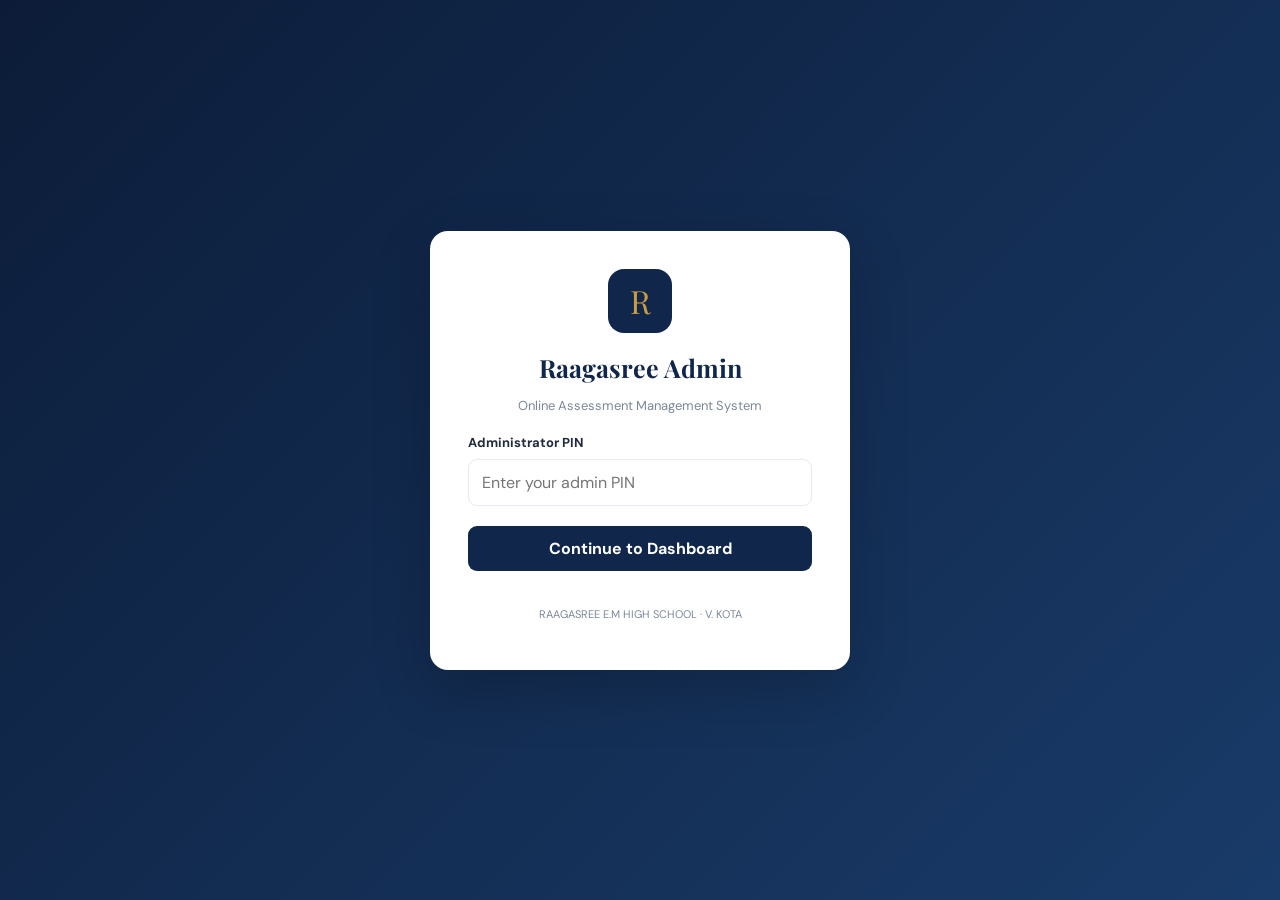
==== admin.html @ 4ec4eeb2 "Update admin.html" ====
<!DOCTYPE html>
<html lang="en">
<head>
<meta charset="UTF-8">
<meta name="viewport" content="width=device-width, initial-scale=1">
<title>Raagasree | Assessment Admin</title>

<link rel="preconnect" href="https://fonts.googleapis.com">
<link rel="preconnect" href="https://fonts.gstatic.com" crossorigin>
<link href="https://fonts.googleapis.com/css2?family=DM+Sans:wght@400;500;600;700&family=Playfair+Display:wght@600;700&display=swap" rel="stylesheet">

<style>
:root {
  --navy:#10264a;
  --navy2:#193b69;
  --gold:#c99b42;
  --bg:#f3f5f9;
  --white:#fff;
  --text:#202b3c;
  --muted:#7c8798;
  --border:#e5e9f0;
  --red:#d9534f;
  --green:#21865b;
}
*{box-sizing:border-box}
body{
  margin:0;
  font-family:'DM Sans',sans-serif;
  background:var(--bg);
  color:var(--text);
}
button,input,select,textarea{font:inherit}
button{cursor:pointer}

.login-screen{
  min-height:100vh;
  display:flex;
  align-items:center;
  justify-content:center;
  padding:20px;
  background:linear-gradient(135deg,#0c1c38,#193b69);
}
.login-card{
  width:100%;
  max-width:420px;
  background:#fff;
  border-radius:18px;
  padding:38px;
  text-align:center;
  box-shadow:0 20px 60px #0003;
}
.logo{
  width:64px;height:64px;
  border-radius:16px;
  display:grid;place-items:center;
  margin:0 auto 18px;
  background:var(--navy);
  color:var(--gold);
  font-family:'Playfair Display',serif;
  font-size:32px;
}
.login-card h1{
  font-family:'Playfair Display',serif;
  color:var(--navy);
  font-size:25px;
  margin:0 0 5px;
}
.login-card p{color:var(--muted);font-size:13px}
.field{text-align:left;margin:20px 0}
.field label{
  display:block;
  font-size:13px;
  font-weight:700;
  margin-bottom:8px;
}
.field input,.field select,.field textarea{
  width:100%;
  padding:12px 13px;
  border:1px solid var(--border);
  border-radius:9px;
  outline:none;
  background:#fff;
  color:var(--text);
}
.field input:focus,.field select:focus,.field textarea:focus{
  border-color:var(--gold);
}
.primary-btn{
  border:0;
  border-radius:9px;
  padding:12px 18px;
  color:white;
  background:var(--navy);
  font-weight:700;
}
.primary-btn:hover{background:var(--navy2)}
.primary-btn:disabled{opacity:.65;cursor:wait}
.gold-btn{background:var(--gold);color:#17243b}
.full{width:100%}
.login-note{font-size:11px!important;margin-top:18px}
#loginMessage{color:var(--red);font-size:12px;min-height:18px}

.app{display:none;min-height:100vh}
.sidebar{
  width:255px;
  background:var(--navy);
  color:#fff;
  position:fixed;
  inset:0 auto 0 0;
  padding:23px 15px;
  overflow-y:auto;
  z-index:10;
}
.brand{
  padding:5px 12px 24px;
  border-bottom:1px solid #ffffff20;
}
.brand strong{
  display:block;
  font-family:'Playfair Display',serif;
  font-size:19px;
}
.brand span{font-size:11px;color:#c9d3e2}
.brand small{
  display:block;color:var(--gold);
  font-size:10px;letter-spacing:1.4px;
  margin-top:7px;
}
.nav-label{
  color:#91a4bf;
  font-size:10px;
  letter-spacing:1.5px;
  padding:22px 12px 9px;
}
.nav-btn{
  display:flex;
  align-items:center;
  gap:12px;
  width:100%;
  padding:12px;
  border:0;
  border-radius:8px;
  color:#dce5f2;
  background:transparent;
  text-align:left;
  font-size:13px;
  margin:3px 0;
}
.nav-btn:hover,.nav-btn.active{
  background:#ffffff18;
  color:#fff;
}
.nav-btn.active{border-left:3px solid var(--gold)}
.nav-icon{width:20px;text-align:center;font-size:16px}
.sidebar-bottom{
  border-top:1px solid #ffffff20;
  margin-top:25px;
  padding:17px 10px;
  font-size:11px;
  color:#b6c3d5;
}
.main{
  margin-left:255px;
  min-height:100vh;
}
.topbar{
  height:72px;
  background:#fff;
  border-bottom:1px solid var(--border);
  display:flex;
  align-items:center;
  justify-content:space-between;
  padding:0 30px;
  position:sticky;
  top:0;
  z-index:5;
}
.topbar h2{font-size:17px;margin:0;color:var(--navy)}
.admin-tag{
  background:#f6f0e4;
  color:#8d6726;
  padding:7px 12px;
  border-radius:20px;
  font-size:11px;
  font-weight:700;
}
.content{padding:28px 30px}
.page{display:none}
.page.active{display:block}
.page-heading{
  display:flex;
  align-items:center;
  justify-content:space-between;
  gap:15px;
  flex-wrap:wrap;
  margin-bottom:23px;
}
.page-heading h1{
  font-family:'Playfair Display',serif;
  font-size:25px;
  color:var(--navy);
  margin:0 0 5px;
}
.page-heading p{margin:0;color:var(--muted);font-size:12px}
.cards{
  display:grid;
  grid-template-columns:repeat(4,minmax(0,1fr));
  gap:16px;
  margin-bottom:24px;
}
.stat-card,.panel{
  background:#fff;
  border:1px solid var(--border);
  border-radius:12px;
  padding:20px;
}
.stat-card small{color:var(--muted);font-size:12px}
.stat-card strong{
  display:block;
  font-size:27px;
  color:var(--navy);
  margin-top:10px;
}
.stat-card span{font-size:11px;color:var(--muted)}
.panel{margin-bottom:20px}
.panel h3{margin:0 0 7px;color:var(--navy);font-size:15px}
.panel p{color:var(--muted);font-size:12px}
.quick-grid{
  display:grid;
  grid-template-columns:repeat(3,minmax(0,1fr));
  gap:12px;
}
.quick-btn{
  padding:16px;
  text-align:left;
  border:1px solid var(--border);
  background:#fff;
  border-radius:10px;
  color:var(--navy);
  font-weight:700;
}
.quick-btn:hover{border-color:var(--gold);background:#fffaf0}
.quick-btn span{
  display:block;
  font-size:11px;
  color:var(--muted);
  font-weight:400;
  margin-top:6px;
}
.toolbar{
  display:flex;
  gap:10px;
  flex-wrap:wrap;
  margin-bottom:15px;
}
.toolbar input,.toolbar select{
  padding:10px 12px;
  border:1px solid var(--border);
  border-radius:8px;
  background:#fff;
  min-width:180px;
}
.table-wrap{overflow-x:auto}
table{width:100%;border-collapse:collapse;min-width:650px}
th,td{
  text-align:left;
  padding:13px 12px;
  border-bottom:1px solid var(--border);
  font-size:12px;
}
th{
  color:#69778b;
  font-size:10px;
  text-transform:uppercase;
  letter-spacing:.6px;
  background:#f8f9fb;
}
.empty{text-align:center;color:var(--muted);padding:35px}
.status{
  display:inline-block;
  border-radius:20px;
  padding:5px 9px;
  background:#edf6f0;
  color:var(--green);
  font-size:10px;
  font-weight:700;
}
.notice{
  background:#fff8e9;
  border:1px solid #efdfb8;
  color:#775a24;
  padding:14px 16px;
  border-radius:9px;
  font-size:12px;
  line-height:1.6;
  margin-bottom:18px;
}
.form-grid{
  display:grid;
  grid-template-columns:repeat(2,minmax(0,1fr));
  gap:0 18px;
}
.form-grid .field{margin:10px 0}
.form-actions{
  display:flex;
  gap:10px;
  margin-top:18px;
  flex-wrap:wrap;
}
.secondary-btn{
  background:#fff;
  border:1px solid var(--border);
  color:var(--navy);
  padding:11px 16px;
  border-radius:8px;
  font-weight:700;
}
.mobile-menu{
  display:none;
  border:0;
  background:transparent;
  color:var(--navy);
  font-size:22px;
}
.footer{
  padding:20px 0;
  color:var(--muted);
  font-size:10px;
  text-align:center;
}
@media(max-width:1050px){
  .cards{grid-template-columns:repeat(2,minmax(0,1fr))}
}
@media(max-width:700px){
  .sidebar{transform:translateX(-100%);transition:.25s}
  .sidebar.open{transform:translateX(0)}
  .main{margin-left:0}
  .topbar{padding:0 16px}
  .mobile-menu{display:block}
  .content{padding:20px 15px}
  .cards{grid-template-columns:repeat(2,minmax(0,1fr));gap:10px}
  .stat-card{padding:14px}
  .stat-card strong{font-size:22px}
  .quick-grid{grid-template-columns:1fr}
  .form-grid{grid-template-columns:1fr}
  .page-heading h1{font-size:22px}
}
</style>
</head>

<body>

<!-- ADMIN LOGIN -->
<section class="login-screen" id="loginScreen">
  <div class="login-card">
    <div class="logo">R</div>
    <h1>Raagasree Admin</h1>
    <p>Online Assessment Management System</p>

    <div class="field">
      <label>Administrator PIN</label>
      <input type="password" id="adminPin"
        placeholder="Enter your admin PIN"
        inputmode="numeric"
        maxlength="6"
        autocomplete="off">
    </div>

    <button class="primary-btn full" id="loginButton" onclick="adminLogin()">
      Continue to Dashboard
    </button>

    <div id="loginMessage"></div>
    <p class="login-note">RAAGASREE E.M HIGH SCHOOL · V. KOTA</p>
  </div>
</section>

<!-- ADMIN APPLICATION -->
<div class="app" id="adminApp">

  <aside class="sidebar" id="sidebar">
    <div class="brand">
      <strong>RAAGASREE</strong>
      <span>E.M HIGH SCHOOL · V. KOTA</span>
      <small>ASSESSMENT ADMINISTRATION</small>
    </div>

    <div class="nav-label">MAIN MENU</div>
    <button class="nav-btn active" data-page="dashboard"><span class="nav-icon">▦</span>Dashboard</button>
    <button class="nav-btn" data-page="students"><span class="nav-icon">♙</span>Students</button>
    <button class="nav-btn" data-page="subjects"><span class="nav-icon">▤</span>Subjects</button>

    <div class="nav-label">EXAMINATION</div>
    <button class="nav-btn" data-page="questions"><span class="nav-icon">☷</span>Question Bank</button>
    <button class="nav-btn" data-page="exams"><span class="nav-icon">◷</span>Exam Management</button>
    <button class="nav-btn" data-page="results"><span class="nav-icon">▥</span>Results</button>

    <div class="nav-label">SECURITY</div>
    <button class="nav-btn" data-page="verification"><span class="nav-icon">◇</span>Verification Logs</button>
    <button class="nav-btn" data-page="settings"><span class="nav-icon">⚙</span>Settings</button>

    <div class="sidebar-bottom">
      Academic Year 2026–27<br>
      Excellence in Every Step
      <br><br>
      <button class="nav-btn" onclick="logout()">↪ &nbsp; Logout</button>
    </div>
  </aside>

  <main class="main">
    <header class="topbar">
      <div style="display:flex;align-items:center;gap:12px">
        <button class="mobile-menu" onclick="toggleSidebar()">☰</button>
        <h2 id="topTitle">Dashboard</h2>
      </div>
      <div class="admin-tag">ADMINISTRATOR</div>
    </header>

    <div class="content">

      <!-- DASHBOARD -->
      <section class="page active" id="page-dashboard">
        <div class="page-heading">
          <div>
            <h1>Dashboard Overview</h1>
            <p>Manage your school's online examinations.</p>
          </div>
          <span class="status">Academic Year 2026–27</span>
        </div>

        <div class="notice">
          Welcome to the Raagasree Online Assessment Administration Panel.
          Your dashboard will display live database information after backend integration.
        </div>

        <div class="cards">
          <div class="stat-card"><small>Total Students</small><strong id="totalStudents">—</strong><span>Registered students</span></div>
          <div class="stat-card"><small>Total Subjects</small><strong id="totalSubjects">—</strong><span>Configured subjects</span></div>
          <div class="stat-card"><small>Question Bank</small><strong id="totalQuestions">—</strong><span>Available questions</span></div>
          <div class="stat-card"><small>Total Examinations</small><strong id="totalExams">—</strong><span>Created examinations</span></div>
        </div>

        <div class="panel">
          <h3>Quick Actions</h3>
          <p>Choose a section to manage your assessment system.</p>
          <div class="quick-grid">
            <button class="quick-btn" onclick="showPage('students')">＋ Add Students<span>Manage student records</span></button>
            <button class="quick-btn" onclick="showPage('questions')">＋ Add Questions<span>Build your question bank</span></button>
            <button class="quick-btn" onclick="showPage('exams')">＋ Create Examination<span>Configure a new examination</span></button>
          </div>
        </div>

        <div class="panel">
          <h3>System Information</h3>
          <div class="table-wrap">
            <table>
              <tbody>
                <tr><td>School</td><td>Raagasree E.M High School</td></tr>
                <tr><td>Location</td><td>V. Kota</td></tr>
                <tr><td>Academic Year</td><td>2026–27</td></tr>
                <tr><td>Backend Connection</td><td id="connectionStatus">Not connected yet</td></tr>
              </tbody>
            </table>
          </div>
        </div>
      </section>

      <!-- STUDENTS -->
      <section class="page" id="page-students">
        <div class="page-heading">
          <div><h1>Student Management</h1><p>Add and manage student records.</p></div>
          <button class="primary-btn" onclick="showForm('studentForm')">＋ Add Student</button>
        </div>
        <div class="notice">Student records will be loaded from the Students sheet after backend connection.</div>
        <div class="panel" id="studentForm" style="display:none">
          <h3>Student Details</h3>
          <div class="form-grid">
            <div class="field"><label>Hall Ticket Number</label><input placeholder="Enter hall ticket number"></div>
            <div class="field"><label>Student Name</label><input placeholder="Enter student name"></div>
            <div class="field"><label>Father Name</label><input placeholder="Enter father name"></div>
            <div class="field"><label>Date of Birth</label><input type="date"></div>
            <div class="field"><label>Class</label><select><option value="">Select class</option><option>LKG</option><option>UKG</option><option>1</option><option>2</option><option>3</option><option>4</option><option>5</option><option>6</option><option>7</option><option>8</option><option>9</option><option>10</option></select></div>
            <div class="field"><label>Section</label><input placeholder="A / B"></div>
            <div class="field"><label>Academic Year</label><input value="2026-27"></div>
            <div class="field"><label>Status</label><select><option>Active</option><option>Inactive</option></select></div>
          </div>
          <div class="form-actions">
            <button class="primary-btn" onclick="notConnected()">Save Student</button>
            <button class="secondary-btn" onclick="hideForm('studentForm')">Cancel</button>
          </div>
        </div>
        <div class="panel">
          <div class="toolbar"><input placeholder="Search by name or hall ticket" disabled><select disabled><option>All Classes</option></select></div>
          <div class="table-wrap"><table><thead><tr><th>Hall Ticket</th><th>Student Name</th><th>Class</th><th>Section</th><th>Status</th><th>Action</th></tr></thead><tbody><tr><td colspan="6" class="empty">Student data will appear here after connection.</td></tr></tbody></table></div>
        </div>
      </section>

      <!-- SUBJECTS -->
      <section class="page" id="page-subjects">
        <div class="page-heading">
          <div><h1>Subject Management</h1><p>Configure subjects for each class.</p></div>
          <button class="primary-btn" onclick="showForm('subjectForm')">＋ Add Subject</button>
        </div>
        <div class="panel" id="subjectForm" style="display:none">
          <h3>New Subject</h3>
          <div class="form-grid">
            <div class="field"><label>Subject ID</label><input placeholder="Example: ENG01"></div>
            <div class="field"><label>Subject Name</label><input placeholder="Enter subject name"></div>
            <div class="field"><label>Class</label><select><option>Select class</option><option>LKG</option><option>UKG</option><option>1</option><option>2</option><option>3</option><option>4</option><option>5</option><option>6</option><option>7</option><option>8</option><option>9</option><option>10</option></select></div>
            <div class="field"><label>Status</label><select><option>Active</option><option>Inactive</option></select></div>
          </div>
          <div class="form-actions"><button class="primary-btn" onclick="notConnected()">Save Subject</button><button class="secondary-btn" onclick="hideForm('subjectForm')">Cancel</button></div>
        </div>
        <div class="panel"><div class="table-wrap"><table><thead><tr><th>Subject ID</th><th>Subject Name</th><th>Class</th><th>Status</th><th>Action</th></tr></thead><tbody><tr><td colspan="5" class="empty">Subject data will appear here after connection.</td></tr></tbody></table></div></div>
      </section>

      <!-- QUESTION BANK -->
      <section class="page" id="page-questions">
        <div class="page-heading">
          <div><h1>Question Bank</h1><p>Create and maintain multiple-choice questions.</p></div>
          <button class="primary-btn" onclick="showForm('questionForm')">＋ Add Question</button>
        </div>
        <div class="notice">Each question supports four options, one correct answer and configurable marks.</div>
        <div class="panel" id="questionForm" style="display:none">
          <h3>Question Details</h3>
          <div class="form-grid">
            <div class="field"><label>Question ID</label><input placeholder="Unique question ID"></div>
            <div class="field"><label>Class</label><select><option>Select class</option><option>LKG</option><option>UKG</option><option>1</option><option>2</option><option>3</option><option>4</option><option>5</option><option>6</option><option>7</option><option>8</option><option>9</option><option>10</option></select></div>
            <div class="field"><label>Subject ID</label><input placeholder="Subject ID"></div>
            <div class="field"><label>Marks</label><input type="number" min="1" value="1"></div>
          </div>
          <div class="field"><label>Question</label><textarea rows="3" placeholder="Enter your question"></textarea></div>
          <div class="form-grid">
            <div class="field"><label>Option A</label><input placeholder="Option A"></div>
            <div class="field"><label>Option B</label><input placeholder="Option B"></div>
            <div class="field"><label>Option C</label><input placeholder="Option C"></div>
            <div class="field"><label>Option D</label><input placeholder="Option D"></div>
            <div class="field"><label>Correct Answer</label><select><option>Select answer</option><option>A</option><option>B</option><option>C</option><option>D</option></select></div>
            <div class="field"><label>Status</label><select><option>Active</option><option>Inactive</option></select></div>
          </div>
          <div class="form-actions"><button class="primary-btn" onclick="notConnected()">Save Question</button><button class="secondary-btn" onclick="hideForm('questionForm')">Cancel</button></div>
        </div>
        <div class="panel">
          <div class="toolbar"><input placeholder="Search questions" disabled><select disabled><option>All Classes</option></select><select disabled><option>All Subjects</option></select></div>
          <div class="table-wrap"><table><thead><tr><th>Question ID</th><th>Class</th><th>Subject</th><th>Question</th><th>Marks</th><th>Status</th></tr></thead><tbody><tr><td colspan="6" class="empty">Question bank will appear here after connection.</td></tr></tbody></table></div>
        </div>
      </section>

      <!-- EXAMS -->
      <section class="page" id="page-exams">
        <div class="page-heading">
          <div><h1>Exam Management</h1><p>Create, configure and control examinations.</p></div>
          <button class="primary-btn" onclick="showForm('examForm')">＋ Create Exam</button>
        </div>
        <div class="panel" id="examForm" style="display:none">
          <h3>Examination Configuration</h3>
          <div class="form-grid">
            <div class="field"><label>Exam ID</label><input placeholder="Example: SA1-2026"></div>
            <div class="field"><label>Exam Name</label><input placeholder="Example: SA1 Examination"></div>
            <div class="field"><label>Class</label><select><option>Select class</option><option>LKG</option><option>UKG</option><option>1</option><option>2</option><option>3</option><option>4</option><option>5</option><option>6</option><option>7</option><option>8</option><option>9</option><option>10</option></select></div>
            <div class="field"><label>Academic Year</label><input value="2026-27"></div>
            <div class="field"><label>Duration (Minutes)</label><input type="number" placeholder="60"></div>
            <div class="field"><label>Total Marks</label><input type="number" placeholder="60"></div>
            <div class="field"><label>Questions Per Subject</label><input type="number" placeholder="10"></div>
            <div class="field"><label>Status</label><select><option>Draft</option><option>Active</option><option>Inactive</option></select></div>
            <div class="field"><label>Start Date</label><input type="date"></div>
            <div class="field"><label>End Date</label><input type="date"></div>
          </div>
          <div class="form-actions"><button class="primary-btn" onclick="notConnected()">Save Examination</button><button class="secondary-btn" onclick="hideForm('examForm')">Cancel</button></div>
        </div>
        <div class="panel"><h3>Configured Examinations</h3><div class="table-wrap"><table><thead><tr><th>Exam ID</th><th>Exam Name</th><th>Class</th><th>Duration</th><th>Total Marks</th><th>Status</th><th>Action</th></tr></thead><tbody><tr><td colspan="7" class="empty">Examination data will appear here after connection.</td></tr></tbody></table></div></div>
      </section>

      <!-- RESULTS -->
      <section class="page" id="page-results">
        <div class="page-heading"><div><h1>Examination Results</h1><p>View student performance and examination reports.</p></div></div>
        <div class="notice">Results will be calculated and displayed after student submissions are connected to the backend.</div>
        <div class="panel">
          <div class="toolbar"><select disabled><option>Select Examination</option></select><select disabled><option>Select Class</option></select><input placeholder="Search hall ticket" disabled></div>
          <div class="table-wrap"><table><thead><tr><th>Hall Ticket</th><th>Student Name</th><th>Class</th><th>Attempted</th><th>Correct</th><th>Marks Obtained</th><th>Percentage</th><th>Status</th></tr></thead><tbody><tr><td colspan="8" class="empty">Results will appear here after connection.</td></tr></tbody></table></div>
        </div>
      </section>

      <!-- VERIFICATION -->
      <section class="page" id="page-verification">
        <div class="page-heading"><div><h1>Verification Logs</h1><p>Review student identity verification records.</p></div></div>
        <div class="notice">Selfie verification records and consent status will be available here. Access to verification images must be restricted and retention managed appropriately.</div>
        <div class="panel"><div class="table-wrap"><table><thead><tr><th>Verification ID</th><th>Exam ID</th><th>Hall Ticket</th><th>Consent</th><th>Verified At</th><th>Status</th></tr></thead><tbody><tr><td colspan="6" class="empty">Verification records will appear here after connection.</td></tr></tbody></table></div></div>
      </section>

      <!-- SETTINGS -->
      <section class="page" id="page-settings">
        <div class="page-heading"><div><h1>System Settings</h1><p>Manage examination and portal settings.</p></div></div>
        <div class="panel">
          <h3>Student Examination Access</h3>
          <div class="field"><label>Common Student Password</label><input type="password" placeholder="Managed securely by backend" disabled></div>
          <p>The common password will be changed through a secure administrator action. It will not be stored in this webpage.</p>
        </div>
        <div class="panel">
          <h3>School Information</h3>
          <div class="field"><label>School Name</label><input value="Raagasree E.M High School" disabled></div>
          <div class="field"><label>Location</label><input value="V. Kota" disabled></div>
          <div class="field"><label>Academic Year</label><input value="2026–27" disabled></div>
        </div>
      </section>

      <div class="footer">RAAGASREE E.M HIGH SCHOOL · V. KOTA<br>Excellence in Every Step</div>
    </div>
  </main>
</div>

<script>
/****************************************************
 * RAAGASREE ONLINE ASSESSMENT
 * ADMIN LOGIN CONNECTION
 ****************************************************/

const ASSESSMENT_API_URL =
  "https://script.google.com/macros/s/AKfycbyzutEAMnW_97VZpPvGqKGiZa3psQHwUE_AB3Yxvby1f0l6APEE7gWnGMt20wGkHIGs/exec";

const pageTitles = {
  dashboard:"Dashboard",
  students:"Student Management",
  subjects:"Subject Management",
  questions:"Question Bank",
  exams:"Exam Management",
  results:"Examination Results",
  verification:"Verification Logs",
  settings:"System Settings"
};


/****************************************************
 * ADMIN LOGIN
 ****************************************************/

async function adminLogin() {
  const pin = document.getElementById("adminPin").value.trim();
  const message = document.getElementById("loginMessage");
  const button = document.getElementById("loginButton");

  if (!/^\d{6}$/.test(pin)) {
    message.style.color = "#d9534f";
    message.textContent = "Please enter your complete 6-digit PIN.";
    return;
  }

  message.style.color = "#7c8798";
  message.textContent = "Verifying administrator PIN...";

  button.disabled = true;
  button.textContent = "Please wait...";

  try {
    const response = await fetch(ASSESSMENT_API_URL, {
      method: "POST",
      headers: {
        "Content-Type": "text/plain;charset=utf-8"
      },
      body: JSON.stringify({
        action: "adminLogin",
        pin: pin
      })
    });

    if (!response.ok) {
      throw new Error("Server returned HTTP " + response.status);
    }

    const result = await response.json();

    if (result.success && result.token) {
      sessionStorage.setItem("RAAGASREE_ADMIN_TOKEN", result.token);

      message.textContent = "";

      document.getElementById("loginScreen").style.display = "none";
      document.getElementById("adminApp").style.display = "block";
      document.getElementById("connectionStatus").textContent = "Connected";

      showPage("dashboard");

    } else {
      message.style.color = "#d9534f";
      message.textContent = result.message || "Administrator login failed.";
    }

  } catch (error) {
    console.error("Admin login error:", error);

    message.style.color = "#d9534f";
    message.textContent =
      "Unable to connect to the backend. Please check the web app deployment and access permissions.";
  }

  button.disabled = false;
  button.textContent = "Continue to Dashboard";
}


/****************************************************
 * LOGOUT
 ****************************************************/

function logout() {
  sessionStorage.removeItem("RAAGASREE_ADMIN_TOKEN");

  document.getElementById("adminApp").style.display = "none";
  document.getElementById("loginScreen").style.display = "flex";
  document.getElementById("adminPin").value = "";
  document.getElementById("loginMessage").textContent = "";
}


/****************************************************
 * PAGE NAVIGATION
 ****************************************************/

function showPage(name) {
  document.querySelectorAll(".page").forEach(page => {
    page.classList.remove("active");
  });

  document.querySelectorAll(".nav-btn[data-page]").forEach(button => {
    button.classList.remove("active");
  });

  const page = document.getElementById("page-" + name);
  if (page) page.classList.add("active");

  const nav = document.querySelector(
    '.nav-btn[data-page="' + name + '"]'
  );

  if (nav) nav.classList.add("active");

  document.getElementById("topTitle").textContent =
    pageTitles[name] || "Dashboard";

  document.getElementById("sidebar").classList.remove("open");
}


/****************************************************
 * NAVIGATION BUTTONS
 ****************************************************/

document.querySelectorAll(".nav-btn[data-page]").forEach(button => {
  button.addEventListener("click", () => {
    showPage(button.dataset.page);
  });
});


/****************************************************
 * MOBILE SIDEBAR
 ****************************************************/

function toggleSidebar() {
  document.getElementById("sidebar").classList.toggle("open");
}


/****************************************************
 * FORM DISPLAY
 ****************************************************/

function showForm(id) {
  document.getElementById(id).style.display = "block";

  document.getElementById(id).scrollIntoView({
    behavior:"smooth",
    block:"start"
  });
}

function hideForm(id) {
  document.getElementById(id).style.display = "none";
}


/****************************************************
 * DATABASE PLACEHOLDER
 ****************************************************/

function notConnected() {
  alert(
    "This feature is not connected yet. " +
    "The backend functions will be added next."
  );
}


/****************************************************
 * ENTER KEY LOGIN
 ****************************************************/

document.getElementById("adminPin").addEventListener("keydown", event => {
  if (event.key === "Enter") {
    adminLogin();
  }
});
</script>

</body>
</html>
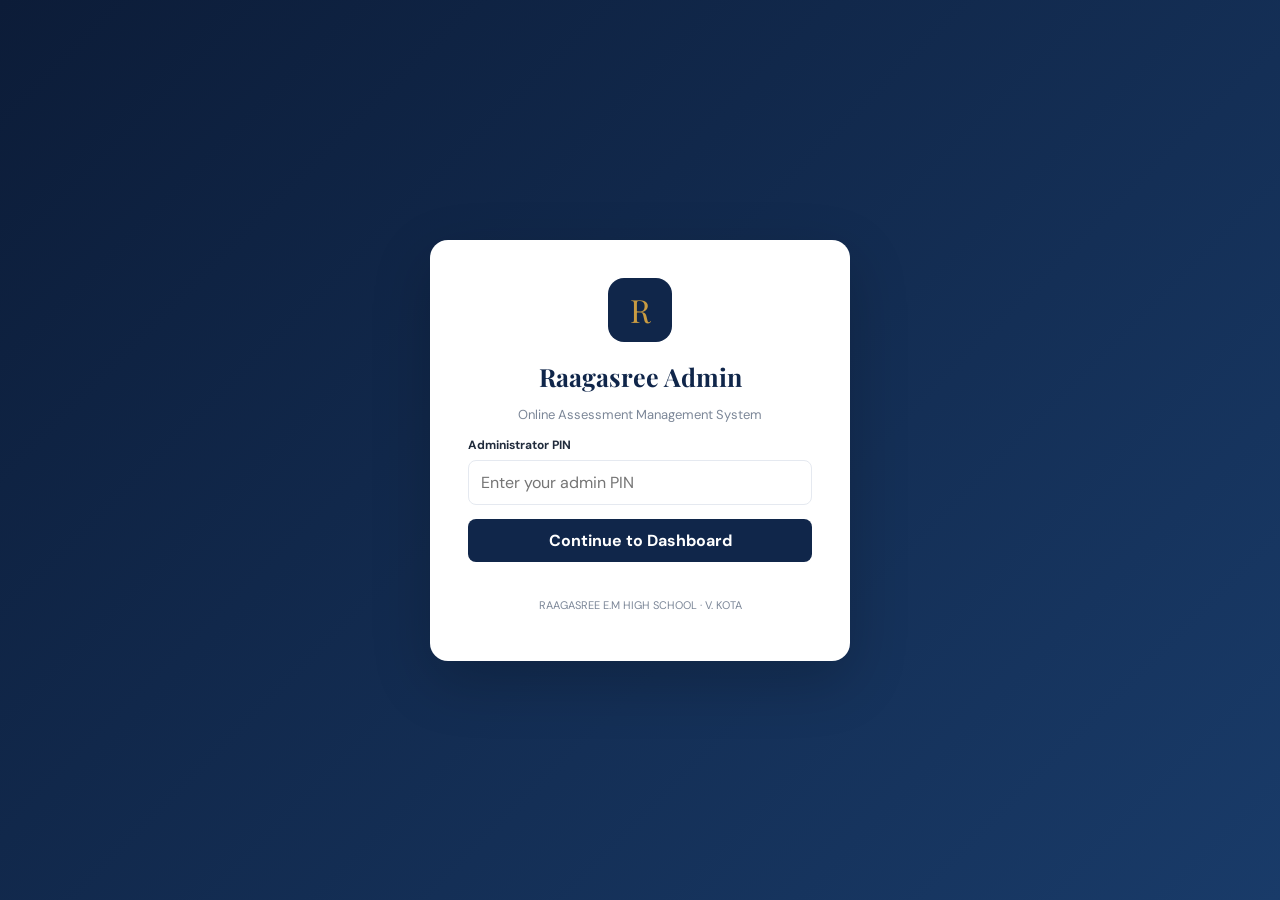
==== commit 82b6f543: "Update admin.html" ====
--- a/admin.html
+++ b/admin.html
@@ -5,803 +5,685 @@
 <meta charset="UTF-8">
 <meta name="viewport" content="width=device-width, initial-scale=1">
 <title>Raagasree | Assessment Admin</title>
-
 <link rel="preconnect" href="https://fonts.googleapis.com">
 <link rel="preconnect" href="https://fonts.gstatic.com" crossorigin>
 <link href="https://fonts.googleapis.com/css2?family=DM+Sans:wght@400;500;600;700&family=Playfair+Display:wght@600;700&display=swap" rel="stylesheet">
 
 <style>
-:root {
-  --navy:#10264a;
-  --navy2:#193b69;
-  --gold:#c99b42;
-  --bg:#f3f5f9;
-  --white:#fff;
-  --text:#202b3c;
-  --muted:#7c8798;
-  --border:#e5e9f0;
-  --red:#d9534f;
-  --green:#21865b;
-}
+:root{--navy:#10264a;--navy2:#193b69;--gold:#c99b42;--bg:#f3f5f9;--white:#fff;--text:#202b3c;--muted:#7c8798;--border:#e5e9f0;--red:#d9534f;--green:#21865b}
 *{box-sizing:border-box}
-body{
-  margin:0;
-  font-family:'DM Sans',sans-serif;
-  background:var(--bg);
-  color:var(--text);
-}
-button,input,select,textarea{font:inherit}
-button{cursor:pointer}
-
-.login-screen{
-  min-height:100vh;
-  display:flex;
-  align-items:center;
-  justify-content:center;
-  padding:20px;
-  background:linear-gradient(135deg,#0c1c38,#193b69);
-}
-.login-card{
-  width:100%;
-  max-width:420px;
-  background:#fff;
-  border-radius:18px;
-  padding:38px;
-  text-align:center;
-  box-shadow:0 20px 60px #0003;
-}
-.logo{
-  width:64px;height:64px;
-  border-radius:16px;
-  display:grid;place-items:center;
-  margin:0 auto 18px;
-  background:var(--navy);
-  color:var(--gold);
-  font-family:'Playfair Display',serif;
-  font-size:32px;
-}
-.login-card h1{
-  font-family:'Playfair Display',serif;
-  color:var(--navy);
-  font-size:25px;
-  margin:0 0 5px;
-}
+body{margin:0;font-family:'DM Sans',sans-serif;background:var(--bg);color:var(--text)}
+button,input,select,textarea{font:inherit}button{cursor:pointer}
+.login-screen{min-height:100vh;display:flex;align-items:center;justify-content:center;padding:20px;background:linear-gradient(135deg,#0c1c38,#193b69)}
+.login-card{width:100%;max-width:420px;background:#fff;border-radius:18px;padding:38px;text-align:center;box-shadow:0 20px 60px #0003}
+.logo{width:64px;height:64px;border-radius:16px;display:grid;place-items:center;margin:0 auto 18px;background:var(--navy);color:var(--gold);font-family:'Playfair Display',serif;font-size:32px}
+.login-card h1{font-family:'Playfair Display',serif;color:var(--navy);font-size:25px;margin:0 0 5px}
 .login-card p{color:var(--muted);font-size:13px}
-.field{text-align:left;margin:20px 0}
-.field label{
-  display:block;
-  font-size:13px;
-  font-weight:700;
-  margin-bottom:8px;
-}
-.field input,.field select,.field textarea{
-  width:100%;
-  padding:12px 13px;
-  border:1px solid var(--border);
-  border-radius:9px;
-  outline:none;
-  background:#fff;
-  color:var(--text);
-}
-.field input:focus,.field select:focus,.field textarea:focus{
-  border-color:var(--gold);
-}
-.primary-btn{
-  border:0;
-  border-radius:9px;
-  padding:12px 18px;
-  color:white;
-  background:var(--navy);
-  font-weight:700;
-}
+.field{text-align:left;margin:14px 0}
+.field label{display:block;font-size:12px;font-weight:700;margin-bottom:7px}
+.field input,.field select,.field textarea{width:100%;padding:11px 12px;border:1px solid var(--border);border-radius:8px;outline:none;background:#fff;color:var(--text)}
+.field textarea{min-height:90px;resize:vertical}
+.field input:focus,.field select:focus,.field textarea:focus{border-color:var(--gold)}
+.primary-btn{border:0;border-radius:8px;padding:11px 16px;color:#fff;background:var(--navy);font-weight:700}
 .primary-btn:hover{background:var(--navy2)}
-.primary-btn:disabled{opacity:.65;cursor:wait}
+.primary-btn:disabled{opacity:.6;cursor:wait}
 .gold-btn{background:var(--gold);color:#17243b}
 .full{width:100%}
 .login-note{font-size:11px!important;margin-top:18px}
 #loginMessage{color:var(--red);font-size:12px;min-height:18px}
-
 .app{display:none;min-height:100vh}
-.sidebar{
-  width:255px;
-  background:var(--navy);
-  color:#fff;
-  position:fixed;
-  inset:0 auto 0 0;
-  padding:23px 15px;
-  overflow-y:auto;
-  z-index:10;
-}
-.brand{
-  padding:5px 12px 24px;
-  border-bottom:1px solid #ffffff20;
-}
-.brand strong{
-  display:block;
-  font-family:'Playfair Display',serif;
-  font-size:19px;
-}
+.sidebar{width:255px;background:var(--navy);color:#fff;position:fixed;inset:0 auto 0 0;padding:23px 15px;overflow-y:auto;z-index:10}
+.brand{padding:5px 12px 24px;border-bottom:1px solid #ffffff20}
+.brand strong{display:block;font-family:'Playfair Display',serif;font-size:19px}
 .brand span{font-size:11px;color:#c9d3e2}
-.brand small{
-  display:block;color:var(--gold);
-  font-size:10px;letter-spacing:1.4px;
-  margin-top:7px;
-}
-.nav-label{
-  color:#91a4bf;
-  font-size:10px;
-  letter-spacing:1.5px;
-  padding:22px 12px 9px;
-}
-.nav-btn{
-  display:flex;
-  align-items:center;
-  gap:12px;
-  width:100%;
-  padding:12px;
-  border:0;
-  border-radius:8px;
-  color:#dce5f2;
-  background:transparent;
-  text-align:left;
-  font-size:13px;
-  margin:3px 0;
-}
-.nav-btn:hover,.nav-btn.active{
-  background:#ffffff18;
-  color:#fff;
-}
+.brand small{display:block;color:var(--gold);font-size:10px;letter-spacing:1.4px;margin-top:7px}
+.nav-label{color:#91a4bf;font-size:10px;letter-spacing:1.5px;padding:22px 12px 9px}
+.nav-btn{display:flex;align-items:center;gap:12px;width:100%;padding:12px;border:0;border-radius:8px;color:#dce5f2;background:transparent;text-align:left;font-size:13px;margin:3px 0}
+.nav-btn:hover,.nav-btn.active{background:#ffffff18;color:#fff}
 .nav-btn.active{border-left:3px solid var(--gold)}
 .nav-icon{width:20px;text-align:center;font-size:16px}
-.sidebar-bottom{
-  border-top:1px solid #ffffff20;
-  margin-top:25px;
-  padding:17px 10px;
-  font-size:11px;
-  color:#b6c3d5;
-}
-.main{
-  margin-left:255px;
-  min-height:100vh;
-}
-.topbar{
-  height:72px;
-  background:#fff;
-  border-bottom:1px solid var(--border);
-  display:flex;
-  align-items:center;
-  justify-content:space-between;
-  padding:0 30px;
-  position:sticky;
-  top:0;
-  z-index:5;
-}
+.sidebar-bottom{border-top:1px solid #ffffff20;margin-top:25px;padding:17px 10px;font-size:11px;color:#b6c3d5}
+.main{margin-left:255px;min-height:100vh}
+.topbar{height:72px;background:#fff;border-bottom:1px solid var(--border);display:flex;align-items:center;justify-content:space-between;padding:0 30px;position:sticky;top:0;z-index:5}
 .topbar h2{font-size:17px;margin:0;color:var(--navy)}
-.admin-tag{
-  background:#f6f0e4;
-  color:#8d6726;
-  padding:7px 12px;
-  border-radius:20px;
-  font-size:11px;
-  font-weight:700;
-}
+.admin-tag{background:#f6f0e4;color:#8d6726;padding:7px 12px;border-radius:20px;font-size:11px;font-weight:700}
 .content{padding:28px 30px}
-.page{display:none}
-.page.active{display:block}
-.page-heading{
-  display:flex;
-  align-items:center;
-  justify-content:space-between;
-  gap:15px;
-  flex-wrap:wrap;
-  margin-bottom:23px;
-}
-.page-heading h1{
-  font-family:'Playfair Display',serif;
-  font-size:25px;
-  color:var(--navy);
-  margin:0 0 5px;
-}
+.page{display:none}.page.active{display:block}
+.page-heading{display:flex;align-items:center;justify-content:space-between;gap:15px;flex-wrap:wrap;margin-bottom:23px}
+.page-heading h1{font-family:'Playfair Display',serif;font-size:25px;color:var(--navy);margin:0 0 5px}
 .page-heading p{margin:0;color:var(--muted);font-size:12px}
-.cards{
-  display:grid;
-  grid-template-columns:repeat(4,minmax(0,1fr));
-  gap:16px;
-  margin-bottom:24px;
-}
-.stat-card,.panel{
-  background:#fff;
-  border:1px solid var(--border);
-  border-radius:12px;
-  padding:20px;
-}
+.cards{display:grid;grid-template-columns:repeat(5,minmax(0,1fr));gap:14px;margin-bottom:24px}
+.stat-card,.panel{background:#fff;border:1px solid var(--border);border-radius:12px;padding:20px}
 .stat-card small{color:var(--muted);font-size:12px}
-.stat-card strong{
-  display:block;
-  font-size:27px;
-  color:var(--navy);
-  margin-top:10px;
-}
+.stat-card strong{display:block;font-size:27px;color:var(--navy);margin-top:10px}
 .stat-card span{font-size:11px;color:var(--muted)}
 .panel{margin-bottom:20px}
 .panel h3{margin:0 0 7px;color:var(--navy);font-size:15px}
-.panel p{color:var(--muted);font-size:12px}
-.quick-grid{
-  display:grid;
-  grid-template-columns:repeat(3,minmax(0,1fr));
-  gap:12px;
-}
-.quick-btn{
-  padding:16px;
-  text-align:left;
-  border:1px solid var(--border);
-  background:#fff;
-  border-radius:10px;
-  color:var(--navy);
-  font-weight:700;
-}
+.panel p{color:var(--muted);font-size:12px;line-height:1.6}
+.quick-grid{display:grid;grid-template-columns:repeat(3,minmax(0,1fr));gap:12px}
+.quick-btn{padding:16px;text-align:left;border:1px solid var(--border);background:#fff;border-radius:10px;color:var(--navy);font-weight:700}
 .quick-btn:hover{border-color:var(--gold);background:#fffaf0}
-.quick-btn span{
-  display:block;
-  font-size:11px;
-  color:var(--muted);
-  font-weight:400;
-  margin-top:6px;
-}
-.toolbar{
-  display:flex;
-  gap:10px;
-  flex-wrap:wrap;
-  margin-bottom:15px;
-}
-.toolbar input,.toolbar select{
-  padding:10px 12px;
-  border:1px solid var(--border);
-  border-radius:8px;
-  background:#fff;
-  min-width:180px;
-}
+.quick-btn span{display:block;font-size:11px;color:var(--muted);font-weight:400;margin-top:6px}
+.toolbar{display:flex;gap:10px;flex-wrap:wrap;margin-bottom:15px}
+.toolbar input,.toolbar select{padding:10px 12px;border:1px solid var(--border);border-radius:8px;background:#fff;min-width:170px}
 .table-wrap{overflow-x:auto}
 table{width:100%;border-collapse:collapse;min-width:650px}
-th,td{
-  text-align:left;
-  padding:13px 12px;
-  border-bottom:1px solid var(--border);
-  font-size:12px;
-}
-th{
-  color:#69778b;
-  font-size:10px;
-  text-transform:uppercase;
-  letter-spacing:.6px;
-  background:#f8f9fb;
-}
+th,td{text-align:left;padding:12px;border-bottom:1px solid var(--border);font-size:12px;vertical-align:middle}
+th{color:#69778b;font-size:10px;text-transform:uppercase;letter-spacing:.6px;background:#f8f9fb}
 .empty{text-align:center;color:var(--muted);padding:35px}
-.status{
-  display:inline-block;
-  border-radius:20px;
-  padding:5px 9px;
-  background:#edf6f0;
-  color:var(--green);
-  font-size:10px;
-  font-weight:700;
-}
-.notice{
-  background:#fff8e9;
-  border:1px solid #efdfb8;
-  color:#775a24;
-  padding:14px 16px;
-  border-radius:9px;
-  font-size:12px;
-  line-height:1.6;
-  margin-bottom:18px;
-}
-.form-grid{
-  display:grid;
-  grid-template-columns:repeat(2,minmax(0,1fr));
-  gap:0 18px;
-}
-.form-grid .field{margin:10px 0}
-.form-actions{
-  display:flex;
-  gap:10px;
-  margin-top:18px;
-  flex-wrap:wrap;
-}
-.secondary-btn{
-  background:#fff;
-  border:1px solid var(--border);
-  color:var(--navy);
-  padding:11px 16px;
-  border-radius:8px;
-  font-weight:700;
-}
-.mobile-menu{
-  display:none;
-  border:0;
-  background:transparent;
-  color:var(--navy);
-  font-size:22px;
-}
-.footer{
-  padding:20px 0;
-  color:var(--muted);
-  font-size:10px;
-  text-align:center;
-}
-@media(max-width:1050px){
-  .cards{grid-template-columns:repeat(2,minmax(0,1fr))}
-}
+.status{display:inline-block;border-radius:20px;padding:5px 9px;background:#edf6f0;color:var(--green);font-size:10px;font-weight:700}
+.status.inactive{background:#fff0ef;color:var(--red)}
+.notice{background:#fff8e9;border:1px solid #efdfb8;color:#775a24;padding:13px 15px;border-radius:9px;font-size:12px;line-height:1.6;margin-bottom:18px}
+.notice.error{background:#fff0ef;border-color:#f1cccc;color:#a33b37}
+.notice.success{background:#edf6f0;border-color:#cce6d5;color:#216b49}
+.form-grid{display:grid;grid-template-columns:repeat(2,minmax(0,1fr));gap:0 18px}
+.form-grid .field{margin:9px 0}
+.form-actions{display:flex;gap:10px;margin-top:18px;flex-wrap:wrap}
+.secondary-btn,.refresh-btn{background:#fff;border:1px solid var(--border);color:var(--navy);padding:10px 14px;border-radius:8px;font-weight:700}
+.secondary-btn:hover,.refresh-btn:hover{border-color:var(--gold)}
+.danger-btn{background:#fff0ef;color:#a33b37;border:1px solid #f1cccc;padding:7px 10px;border-radius:7px;font-size:11px;font-weight:700}
+.small-btn{padding:7px 10px;border-radius:7px;font-size:11px;margin:2px}
+.mobile-menu{display:none;border:0;background:transparent;color:var(--navy);font-size:22px}
+.footer{padding:20px 0;color:var(--muted);font-size:10px;text-align:center}
+.row-actions{white-space:nowrap}
+.section-title{margin:18px 0 10px;color:var(--navy);font-size:13px;font-weight:700}
+.subject-assignment{display:grid;grid-template-columns:2fr 1fr 1fr auto;gap:10px;align-items:end;padding:12px;background:#f8f9fb;border:1px solid var(--border);border-radius:9px;margin:10px 0}
+.subject-assignment .field{margin:0}
+.muted{color:var(--muted);font-size:11px}
+@media(max-width:1200px){.cards{grid-template-columns:repeat(3,minmax(0,1fr))}}
+@media(max-width:900px){.cards{grid-template-columns:repeat(2,minmax(0,1fr))}}
 @media(max-width:700px){
-  .sidebar{transform:translateX(-100%);transition:.25s}
-  .sidebar.open{transform:translateX(0)}
-  .main{margin-left:0}
-  .topbar{padding:0 16px}
-  .mobile-menu{display:block}
-  .content{padding:20px 15px}
-  .cards{grid-template-columns:repeat(2,minmax(0,1fr));gap:10px}
-  .stat-card{padding:14px}
-  .stat-card strong{font-size:22px}
-  .quick-grid{grid-template-columns:1fr}
-  .form-grid{grid-template-columns:1fr}
-  .page-heading h1{font-size:22px}
-}
+.sidebar{transform:translateX(-100%);transition:.25s}
+.sidebar.open{transform:translateX(0)}
+.main{margin-left:0}
+.topbar{padding:0 16px}
+.mobile-menu{display:block}
+.content{padding:20px 15px}
+.cards{grid-template-columns:repeat(2,minmax(0,1fr));gap:10px}
+.stat-card{padding:14px}.stat-card strong{font-size:22px}
+.quick-grid{grid-template-columns:1fr}
+.form-grid{grid-template-columns:1fr}
+.page-heading h1{font-size:22px}
+.subject-assignment{grid-template-columns:1fr 1fr}
+}
+@media(max-width:380px){.cards{grid-template-columns:1fr}}
 </style>
 </head>
 
 <body>
 
-<!-- ADMIN LOGIN -->
 <section class="login-screen" id="loginScreen">
   <div class="login-card">
     <div class="logo">R</div>
     <h1>Raagasree Admin</h1>
     <p>Online Assessment Management System</p>
-
     <div class="field">
       <label>Administrator PIN</label>
-      <input type="password" id="adminPin"
-        placeholder="Enter your admin PIN"
-        inputmode="numeric"
-        maxlength="6"
-        autocomplete="off">
+      <input type="password" id="adminPin" placeholder="Enter your admin PIN" inputmode="numeric" maxlength="6" autocomplete="off">
     </div>
-
-    <button class="primary-btn full" id="loginButton" onclick="adminLogin()">
-      Continue to Dashboard
-    </button>
-
+    <button class="primary-btn full" id="loginButton" onclick="adminLogin()">Continue to Dashboard</button>
     <div id="loginMessage"></div>
     <p class="login-note">RAAGASREE E.M HIGH SCHOOL · V. KOTA</p>
   </div>
 </section>
 
-<!-- ADMIN APPLICATION -->
 <div class="app" id="adminApp">
-
-  <aside class="sidebar" id="sidebar">
-    <div class="brand">
-      <strong>RAAGASREE</strong>
-      <span>E.M HIGH SCHOOL · V. KOTA</span>
-      <small>ASSESSMENT ADMINISTRATION</small>
+<aside class="sidebar" id="sidebar">
+  <div class="brand">
+    <strong>RAAGASREE</strong>
+    <span>E.M HIGH SCHOOL · V. KOTA</span>
+    <small>ASSESSMENT ADMINISTRATION</small>
+  </div>
+  <div class="nav-label">MAIN MENU</div>
+  <button class="nav-btn active" data-page="dashboard"><span class="nav-icon">▦</span>Dashboard</button>
+  <button class="nav-btn" data-page="students"><span class="nav-icon">♙</span>Students</button>
+  <button class="nav-btn" data-page="subjects"><span class="nav-icon">▤</span>Subjects</button>
+  <div class="nav-label">EXAMINATION</div>
+  <button class="nav-btn" data-page="questions"><span class="nav-icon">☷</span>Question Bank</button>
+  <button class="nav-btn" data-page="exams"><span class="nav-icon">◷</span>Exam Management</button>
+  <button class="nav-btn" data-page="results"><span class="nav-icon">▥</span>Results</button>
+  <button class="nav-btn" data-page="attempts"><span class="nav-icon">◴</span>Exam Attempts</button>
+  <div class="nav-label">SECURITY</div>
+  <button class="nav-btn" data-page="verification"><span class="nav-icon">◇</span>Verification Logs</button>
+  <button class="nav-btn" data-page="settings"><span class="nav-icon">⚙</span>Settings</button>
+  <div class="sidebar-bottom">
+    Academic Year 2026–27<br>Excellence in Every Step
+    <br><br><button class="nav-btn" onclick="logout()">↪ &nbsp; Logout</button>
+  </div>
+</aside>
+
+<main class="main">
+<header class="topbar">
+  <div style="display:flex;align-items:center;gap:12px">
+    <button class="mobile-menu" onclick="toggleSidebar()">☰</button>
+    <h2 id="topTitle">Dashboard</h2>
+  </div>
+  <div class="admin-tag">ADMINISTRATOR</div>
+</header>
+
+<div class="content">
+
+<!-- DASHBOARD -->
+<section class="page active" id="page-dashboard">
+  <div class="page-heading">
+    <div><h1>Dashboard Overview</h1><p>Manage your school's online examinations.</p></div>
+    <button class="refresh-btn" onclick="loadAdminData()">↻ Refresh Data</button>
+  </div>
+  <div class="notice" id="dashboardNotice">Connecting to the assessment database...</div>
+  <div class="cards">
+    <div class="stat-card"><small>Total Students</small><strong id="totalStudents">—</strong><span>Registered students</span></div>
+    <div class="stat-card"><small>Active Students</small><strong id="activeStudents">—</strong><span>Currently active</span></div>
+    <div class="stat-card"><small>Total Subjects</small><strong id="totalSubjects">—</strong><span>Configured subjects</span></div>
+    <div class="stat-card"><small>Question Bank</small><strong id="totalQuestions">—</strong><span>Available questions</span></div>
+    <div class="stat-card"><small>Total Examinations</small><strong id="totalExams">—</strong><span>Created examinations</span></div>
+  </div>
+  <div class="panel">
+    <h3>Quick Actions</h3><p>Choose a section to manage your assessment system.</p>
+    <div class="quick-grid">
+      <button class="quick-btn" onclick="showPage('students')">View Students<span>View registered student records</span></button>
+      <button class="quick-btn" onclick="showPage('questions')">Add Questions<span>Build your question bank</span></button>
+      <button class="quick-btn" onclick="showPage('exams')">Create Examination<span>Configure a new assessment</span></button>
     </div>
-
-    <div class="nav-label">MAIN MENU</div>
-    <button class="nav-btn active" data-page="dashboard"><span class="nav-icon">▦</span>Dashboard</button>
-    <button class="nav-btn" data-page="students"><span class="nav-icon">♙</span>Students</button>
-    <button class="nav-btn" data-page="subjects"><span class="nav-icon">▤</span>Subjects</button>
-
-    <div class="nav-label">EXAMINATION</div>
-    <button class="nav-btn" data-page="questions"><span class="nav-icon">☷</span>Question Bank</button>
-    <button class="nav-btn" data-page="exams"><span class="nav-icon">◷</span>Exam Management</button>
-    <button class="nav-btn" data-page="results"><span class="nav-icon">▥</span>Results</button>
-
-    <div class="nav-label">SECURITY</div>
-    <button class="nav-btn" data-page="verification"><span class="nav-icon">◇</span>Verification Logs</button>
-    <button class="nav-btn" data-page="settings"><span class="nav-icon">⚙</span>Settings</button>
-
-    <div class="sidebar-bottom">
-      Academic Year 2026–27<br>
-      Excellence in Every Step
-      <br><br>
-      <button class="nav-btn" onclick="logout()">↪ &nbsp; Logout</button>
+  </div>
+  <div class="panel">
+    <h3>System Information</h3>
+    <div class="table-wrap"><table><tbody>
+      <tr><td>School</td><td>Raagasree E.M High School</td></tr>
+      <tr><td>Location</td><td>V. KOTA</td></tr>
+      <tr><td>Academic Year</td><td>2026–27</td></tr>
+      <tr><td>Backend Connection</td><td id="connectionStatus">Checking...</td></tr>
+      <tr><td>Last Updated</td><td id="lastUpdated">—</td></tr>
+    </tbody></table></div>
+  </div>
+</section>
+
+<!-- STUDENTS -->
+<section class="page" id="page-students">
+  <div class="page-heading">
+    <div><h1>Student Management</h1><p>View registered student records from your database.</p></div>
+    <button class="refresh-btn" onclick="loadAdminData()">↻ Refresh Students</button>
+  </div>
+  <div class="notice" id="studentNotice">Student records are loaded from the Assessment Database.</div>
+  <div class="panel">
+    <div class="toolbar">
+      <input id="studentSearch" placeholder="Search name or hall ticket" oninput="renderStudents()">
+      <select id="classFilter" onchange="renderStudents()"><option value="">All Classes</option></select>
     </div>
-  </aside>
-
-  <main class="main">
-    <header class="topbar">
-      <div style="display:flex;align-items:center;gap:12px">
-        <button class="mobile-menu" onclick="toggleSidebar()">☰</button>
-        <h2 id="topTitle">Dashboard</h2>
+    <div class="table-wrap"><table>
+      <thead><tr><th>Hall Ticket</th><th>Student Name</th><th>Father Name</th><th>Class</th><th>Section</th><th>Academic Year</th><th>Status</th></tr></thead>
+      <tbody id="studentsTableBody"><tr><td colspan="7" class="empty">Loading student records...</td></tr></tbody>
+    </table></div>
+    <p id="studentCount" class="muted">Showing 0 students</p>
+  </div>
+</section>
+
+<!-- SUBJECTS -->
+<section class="page" id="page-subjects">
+  <div class="page-heading">
+    <div><h1>Subject Management</h1><p>Add, edit and activate or deactivate class subjects.</p></div>
+    <button class="primary-btn" onclick="openSubjectForm()">＋ Add Subject</button>
+  </div>
+  <div id="subjectNotice" class="notice">Loading subjects...</div>
+  <div class="panel" id="subjectFormPanel" hidden>
+    <h3 id="subjectFormTitle">Add Subject</h3>
+    <form id="subjectForm">
+      <input type="hidden" id="subjectId">
+      <div class="form-grid">
+        <div class="field"><label>Subject Name</label><input id="subjectName" required placeholder="e.g. Mathematics"></div>
+        <div class="field"><label>Class</label><select id="subjectClass" required class="class-options"></select></div>
+        <div class="field"><label>Status</label><select id="subjectStatus"><option>Active</option><option>Inactive</option></select></div>
       </div>
-      <div class="admin-tag">ADMINISTRATOR</div>
-    </header>
-
-    <div class="content">
-
-      <!-- DASHBOARD -->
-      <section class="page active" id="page-dashboard">
-        <div class="page-heading">
-          <div>
-            <h1>Dashboard Overview</h1>
-            <p>Manage your school's online examinations.</p>
-          </div>
-          <span class="status">Academic Year 2026–27</span>
-        </div>
-
-        <div class="notice">
-          Welcome to the Raagasree Online Assessment Administration Panel.
-          Your dashboard will display live database information after backend integration.
-        </div>
-
-        <div class="cards">
-          <div class="stat-card"><small>Total Students</small><strong id="totalStudents">—</strong><span>Registered students</span></div>
-          <div class="stat-card"><small>Total Subjects</small><strong id="totalSubjects">—</strong><span>Configured subjects</span></div>
-          <div class="stat-card"><small>Question Bank</small><strong id="totalQuestions">—</strong><span>Available questions</span></div>
-          <div class="stat-card"><small>Total Examinations</small><strong id="totalExams">—</strong><span>Created examinations</span></div>
-        </div>
-
-        <div class="panel">
-          <h3>Quick Actions</h3>
-          <p>Choose a section to manage your assessment system.</p>
-          <div class="quick-grid">
-            <button class="quick-btn" onclick="showPage('students')">＋ Add Students<span>Manage student records</span></button>
-            <button class="quick-btn" onclick="showPage('questions')">＋ Add Questions<span>Build your question bank</span></button>
-            <button class="quick-btn" onclick="showPage('exams')">＋ Create Examination<span>Configure a new examination</span></button>
-          </div>
-        </div>
-
-        <div class="panel">
-          <h3>System Information</h3>
-          <div class="table-wrap">
-            <table>
-              <tbody>
-                <tr><td>School</td><td>Raagasree E.M High School</td></tr>
-                <tr><td>Location</td><td>V. Kota</td></tr>
-                <tr><td>Academic Year</td><td>2026–27</td></tr>
-                <tr><td>Backend Connection</td><td id="connectionStatus">Not connected yet</td></tr>
-              </tbody>
-            </table>
-          </div>
-        </div>
-      </section>
-
-      <!-- STUDENTS -->
-      <section class="page" id="page-students">
-        <div class="page-heading">
-          <div><h1>Student Management</h1><p>Add and manage student records.</p></div>
-          <button class="primary-btn" onclick="showForm('studentForm')">＋ Add Student</button>
-        </div>
-        <div class="notice">Student records will be loaded from the Students sheet after backend connection.</div>
-        <div class="panel" id="studentForm" style="display:none">
-          <h3>Student Details</h3>
-          <div class="form-grid">
-            <div class="field"><label>Hall Ticket Number</label><input placeholder="Enter hall ticket number"></div>
-            <div class="field"><label>Student Name</label><input placeholder="Enter student name"></div>
-            <div class="field"><label>Father Name</label><input placeholder="Enter father name"></div>
-            <div class="field"><label>Date of Birth</label><input type="date"></div>
-            <div class="field"><label>Class</label><select><option value="">Select class</option><option>LKG</option><option>UKG</option><option>1</option><option>2</option><option>3</option><option>4</option><option>5</option><option>6</option><option>7</option><option>8</option><option>9</option><option>10</option></select></div>
-            <div class="field"><label>Section</label><input placeholder="A / B"></div>
-            <div class="field"><label>Academic Year</label><input value="2026-27"></div>
-            <div class="field"><label>Status</label><select><option>Active</option><option>Inactive</option></select></div>
-          </div>
-          <div class="form-actions">
-            <button class="primary-btn" onclick="notConnected()">Save Student</button>
-            <button class="secondary-btn" onclick="hideForm('studentForm')">Cancel</button>
-          </div>
-        </div>
-        <div class="panel">
-          <div class="toolbar"><input placeholder="Search by name or hall ticket" disabled><select disabled><option>All Classes</option></select></div>
-          <div class="table-wrap"><table><thead><tr><th>Hall Ticket</th><th>Student Name</th><th>Class</th><th>Section</th><th>Status</th><th>Action</th></tr></thead><tbody><tr><td colspan="6" class="empty">Student data will appear here after connection.</td></tr></tbody></table></div>
-        </div>
-      </section>
-
-      <!-- SUBJECTS -->
-      <section class="page" id="page-subjects">
-        <div class="page-heading">
-          <div><h1>Subject Management</h1><p>Configure subjects for each class.</p></div>
-          <button class="primary-btn" onclick="showForm('subjectForm')">＋ Add Subject</button>
-        </div>
-        <div class="panel" id="subjectForm" style="display:none">
-          <h3>New Subject</h3>
-          <div class="form-grid">
-            <div class="field"><label>Subject ID</label><input placeholder="Example: ENG01"></div>
-            <div class="field"><label>Subject Name</label><input placeholder="Enter subject name"></div>
-            <div class="field"><label>Class</label><select><option>Select class</option><option>LKG</option><option>UKG</option><option>1</option><option>2</option><option>3</option><option>4</option><option>5</option><option>6</option><option>7</option><option>8</option><option>9</option><option>10</option></select></div>
-            <div class="field"><label>Status</label><select><option>Active</option><option>Inactive</option></select></div>
-          </div>
-          <div class="form-actions"><button class="primary-btn" onclick="notConnected()">Save Subject</button><button class="secondary-btn" onclick="hideForm('subjectForm')">Cancel</button></div>
-        </div>
-        <div class="panel"><div class="table-wrap"><table><thead><tr><th>Subject ID</th><th>Subject Name</th><th>Class</th><th>Status</th><th>Action</th></tr></thead><tbody><tr><td colspan="5" class="empty">Subject data will appear here after connection.</td></tr></tbody></table></div></div>
-      </section>
-
-      <!-- QUESTION BANK -->
-      <section class="page" id="page-questions">
-        <div class="page-heading">
-          <div><h1>Question Bank</h1><p>Create and maintain multiple-choice questions.</p></div>
-          <button class="primary-btn" onclick="showForm('questionForm')">＋ Add Question</button>
-        </div>
-        <div class="notice">Each question supports four options, one correct answer and configurable marks.</div>
-        <div class="panel" id="questionForm" style="display:none">
-          <h3>Question Details</h3>
-          <div class="form-grid">
-            <div class="field"><label>Question ID</label><input placeholder="Unique question ID"></div>
-            <div class="field"><label>Class</label><select><option>Select class</option><option>LKG</option><option>UKG</option><option>1</option><option>2</option><option>3</option><option>4</option><option>5</option><option>6</option><option>7</option><option>8</option><option>9</option><option>10</option></select></div>
-            <div class="field"><label>Subject ID</label><input placeholder="Subject ID"></div>
-            <div class="field"><label>Marks</label><input type="number" min="1" value="1"></div>
-          </div>
-          <div class="field"><label>Question</label><textarea rows="3" placeholder="Enter your question"></textarea></div>
-          <div class="form-grid">
-            <div class="field"><label>Option A</label><input placeholder="Option A"></div>
-            <div class="field"><label>Option B</label><input placeholder="Option B"></div>
-            <div class="field"><label>Option C</label><input placeholder="Option C"></div>
-            <div class="field"><label>Option D</label><input placeholder="Option D"></div>
-            <div class="field"><label>Correct Answer</label><select><option>Select answer</option><option>A</option><option>B</option><option>C</option><option>D</option></select></div>
-            <div class="field"><label>Status</label><select><option>Active</option><option>Inactive</option></select></div>
-          </div>
-          <div class="form-actions"><button class="primary-btn" onclick="notConnected()">Save Question</button><button class="secondary-btn" onclick="hideForm('questionForm')">Cancel</button></div>
-        </div>
-        <div class="panel">
-          <div class="toolbar"><input placeholder="Search questions" disabled><select disabled><option>All Classes</option></select><select disabled><option>All Subjects</option></select></div>
-          <div class="table-wrap"><table><thead><tr><th>Question ID</th><th>Class</th><th>Subject</th><th>Question</th><th>Marks</th><th>Status</th></tr></thead><tbody><tr><td colspan="6" class="empty">Question bank will appear here after connection.</td></tr></tbody></table></div>
-        </div>
-      </section>
-
-      <!-- EXAMS -->
-      <section class="page" id="page-exams">
-        <div class="page-heading">
-          <div><h1>Exam Management</h1><p>Create, configure and control examinations.</p></div>
-          <button class="primary-btn" onclick="showForm('examForm')">＋ Create Exam</button>
-        </div>
-        <div class="panel" id="examForm" style="display:none">
-          <h3>Examination Configuration</h3>
-          <div class="form-grid">
-            <div class="field"><label>Exam ID</label><input placeholder="Example: SA1-2026"></div>
-            <div class="field"><label>Exam Name</label><input placeholder="Example: SA1 Examination"></div>
-            <div class="field"><label>Class</label><select><option>Select class</option><option>LKG</option><option>UKG</option><option>1</option><option>2</option><option>3</option><option>4</option><option>5</option><option>6</option><option>7</option><option>8</option><option>9</option><option>10</option></select></div>
-            <div class="field"><label>Academic Year</label><input value="2026-27"></div>
-            <div class="field"><label>Duration (Minutes)</label><input type="number" placeholder="60"></div>
-            <div class="field"><label>Total Marks</label><input type="number" placeholder="60"></div>
-            <div class="field"><label>Questions Per Subject</label><input type="number" placeholder="10"></div>
-            <div class="field"><label>Status</label><select><option>Draft</option><option>Active</option><option>Inactive</option></select></div>
-            <div class="field"><label>Start Date</label><input type="date"></div>
-            <div class="field"><label>End Date</label><input type="date"></div>
-          </div>
-          <div class="form-actions"><button class="primary-btn" onclick="notConnected()">Save Examination</button><button class="secondary-btn" onclick="hideForm('examForm')">Cancel</button></div>
-        </div>
-        <div class="panel"><h3>Configured Examinations</h3><div class="table-wrap"><table><thead><tr><th>Exam ID</th><th>Exam Name</th><th>Class</th><th>Duration</th><th>Total Marks</th><th>Status</th><th>Action</th></tr></thead><tbody><tr><td colspan="7" class="empty">Examination data will appear here after connection.</td></tr></tbody></table></div></div>
-      </section>
-
-      <!-- RESULTS -->
-      <section class="page" id="page-results">
-        <div class="page-heading"><div><h1>Examination Results</h1><p>View student performance and examination reports.</p></div></div>
-        <div class="notice">Results will be calculated and displayed after student submissions are connected to the backend.</div>
-        <div class="panel">
-          <div class="toolbar"><select disabled><option>Select Examination</option></select><select disabled><option>Select Class</option></select><input placeholder="Search hall ticket" disabled></div>
-          <div class="table-wrap"><table><thead><tr><th>Hall Ticket</th><th>Student Name</th><th>Class</th><th>Attempted</th><th>Correct</th><th>Marks Obtained</th><th>Percentage</th><th>Status</th></tr></thead><tbody><tr><td colspan="8" class="empty">Results will appear here after connection.</td></tr></tbody></table></div>
-        </div>
-      </section>
-
-      <!-- VERIFICATION -->
-      <section class="page" id="page-verification">
-        <div class="page-heading"><div><h1>Verification Logs</h1><p>Review student identity verification records.</p></div></div>
-        <div class="notice">Selfie verification records and consent status will be available here. Access to verification images must be restricted and retention managed appropriately.</div>
-        <div class="panel"><div class="table-wrap"><table><thead><tr><th>Verification ID</th><th>Exam ID</th><th>Hall Ticket</th><th>Consent</th><th>Verified At</th><th>Status</th></tr></thead><tbody><tr><td colspan="6" class="empty">Verification records will appear here after connection.</td></tr></tbody></table></div></div>
-      </section>
-
-      <!-- SETTINGS -->
-      <section class="page" id="page-settings">
-        <div class="page-heading"><div><h1>System Settings</h1><p>Manage examination and portal settings.</p></div></div>
-        <div class="panel">
-          <h3>Student Examination Access</h3>
-          <div class="field"><label>Common Student Password</label><input type="password" placeholder="Managed securely by backend" disabled></div>
-          <p>The common password will be changed through a secure administrator action. It will not be stored in this webpage.</p>
-        </div>
-        <div class="panel">
-          <h3>School Information</h3>
-          <div class="field"><label>School Name</label><input value="Raagasree E.M High School" disabled></div>
-          <div class="field"><label>Location</label><input value="V. Kota" disabled></div>
-          <div class="field"><label>Academic Year</label><input value="2026–27" disabled></div>
-        </div>
-      </section>
-
-      <div class="footer">RAAGASREE E.M HIGH SCHOOL · V. KOTA<br>Excellence in Every Step</div>
+      <div class="form-actions"><button class="primary-btn" type="submit">Save Subject</button><button class="secondary-btn" type="button" onclick="closeForm('subjectFormPanel')">Cancel</button></div>
+    </form>
+  </div>
+  <div class="panel">
+    <div class="toolbar"><input id="subjectSearch" placeholder="Search subjects..." oninput="renderSubjects()"><select id="subjectClassFilter" onchange="renderSubjects()"><option value="">All Classes</option></select></div>
+    <div class="table-wrap"><table><thead><tr><th>Subject ID</th><th>Subject</th><th>Class</th><th>Status</th><th>Actions</th></tr></thead><tbody id="subjectsBody"></tbody></table></div>
+  </div>
+</section>
+
+<!-- QUESTIONS -->
+<section class="page" id="page-questions">
+  <div class="page-heading">
+    <div><h1>Question Bank</h1><p>Create and maintain multiple-choice questions.</p></div>
+    <button class="primary-btn" onclick="openQuestionForm()">＋ Add Question</button>
+  </div>
+  <div id="questionNotice" class="notice">Questions are loaded from the database.</div>
+  <div class="panel" id="questionFormPanel" hidden>
+    <h3 id="questionFormTitle">Add Question</h3>
+    <form id="questionForm">
+      <input type="hidden" id="questionId">
+      <div class="form-grid">
+        <div class="field"><label>Class</label><select id="questionClass" class="class-options" required onchange="updateQuestionSubjects()"></select></div>
+        <div class="field"><label>Subject</label><select id="questionSubject" required></select></div>
+      </div>
+      <div class="field"><label>Question</label><textarea id="questionText" required placeholder="Enter the question"></textarea></div>
+      <div class="form-grid">
+        <div class="field"><label>Option A</label><input id="optionA" required></div>
+        <div class="field"><label>Option B</label><input id="optionB" required></div>
+        <div class="field"><label>Option C</label><input id="optionC" required></div>
+        <div class="field"><label>Option D</label><input id="optionD" required></div>
+        <div class="field"><label>Correct Answer</label><select id="correctAnswer" required><option value="">Select answer</option><option value="A">Option A</option><option value="B">Option B</option><option value="C">Option C</option><option value="D">Option D</option></select></div>
+        <div class="field"><label>Marks</label><input id="questionMarks" type="number" min="0.01" step="0.01" value="1" required></div>
+        <div class="field"><label>Status</label><select id="questionStatus"><option>Active</option><option>Inactive</option></select></div>
+      </div>
+      <div class="form-actions"><button class="primary-btn" type="submit">Save Question</button><button class="secondary-btn" type="button" onclick="closeForm('questionFormPanel')">Cancel</button></div>
+    </form>
+  </div>
+  <div class="panel">
+    <div class="toolbar">
+      <input id="questionSearch" placeholder="Search question text..." oninput="renderQuestions()">
+      <select id="questionClassFilter" onchange="renderQuestions()"><option value="">All Classes</option></select>
+      <select id="questionSubjectFilter" onchange="renderQuestions()"><option value="">All Subjects</option></select>
+      <select id="questionStatusFilter" onchange="renderQuestions()"><option value="">All Statuses</option><option>Active</option><option>Inactive</option></select>
     </div>
-  </main>
+    <div class="table-wrap"><table><thead><tr><th>Question</th><th>Class</th><th>Subject</th><th>Correct</th><th>Marks</th><th>Status</th><th>Actions</th></tr></thead><tbody id="questionsBody"></tbody></table></div>
+  </div>
+</section>
+
+<!-- EXAMS -->
+<section class="page" id="page-exams">
+  <div class="page-heading">
+    <div><h1>Exam Management</h1><p>Create assessments and assign class subjects, questions and marks.</p></div>
+    <button class="primary-btn" onclick="openExamForm()">＋ Create Assessment</button>
+  </div>
+  <div id="examNotice" class="notice">Assessment records are loaded from the database.</div>
+  <div class="panel" id="examFormPanel" hidden>
+    <h3 id="examFormTitle">Create Assessment</h3>
+    <form id="examForm">
+      <input type="hidden" id="examId">
+      <div class="form-grid">
+        <div class="field"><label>Assessment Name</label><input id="examName" required placeholder="e.g. Mathematics Practice Test"></div>
+        <div class="field"><label>Class</label><select id="examClass" class="class-options" required onchange="updateExamSubjectOptions()"></select></div>
+        <div class="field"><label>Academic Year</label><input id="examYear" value="2026-27" required></div>
+        <div class="field"><label>Duration (Minutes)</label><input id="examDuration" type="number" min="1" required value="30"></div>
+        <div class="field"><label>Start Date</label><input id="examStart" type="date"></div>
+        <div class="field"><label>End Date</label><input id="examEnd" type="date"></div>
+        <div class="field"><label>Status</label><select id="examStatus"><option>Inactive</option><option>Active</option></select></div>
+      </div>
+      <div class="section-title">Subject Assignments</div>
+      <p class="muted">Choose subjects, question counts and marks per question. Total marks are calculated automatically.</p>
+      <div id="examSubjectRows"></div>
+      <button class="secondary-btn" type="button" onclick="addExamSubjectRow()">＋ Add Subject</button>
+      <div class="notice" style="margin-top:15px;margin-bottom:0">Calculated total: <strong id="examTotalQuestions">0</strong> questions · <strong id="examTotalMarks">0</strong> marks</div>
+      <div class="form-actions"><button class="primary-btn" type="submit">Save Assessment</button><button class="secondary-btn" type="button" onclick="closeForm('examFormPanel')">Cancel</button></div>
+    </form>
+  </div>
+  <div class="panel">
+    <div class="toolbar"><input id="examSearch" placeholder="Search assessments..." oninput="renderExams()"><select id="examClassFilter" onchange="renderExams()"><option value="">All Classes</option></select></div>
+    <div class="table-wrap"><table><thead><tr><th>Assessment</th><th>Class</th><th>Academic Year</th><th>Duration</th><th>Questions</th><th>Total Marks</th><th>Status</th><th>Actions</th></tr></thead><tbody id="examsBody"></tbody></table></div>
+  </div>
+</section>
+
+<!-- RESULTS -->
+<section class="page" id="page-results">
+  <div class="page-heading"><div><h1>Examination Results</h1><p>View recorded student assessment results.</p></div><button class="refresh-btn" onclick="loadResults()">↻ Refresh</button></div>
+  <div class="notice">Results appear here when the student examination submission workflow records them in the ExamResults sheet.</div>
+  <div class="panel">
+    <div class="toolbar"><input id="resultSearch" placeholder="Search student or hall ticket..." oninput="renderResults()"></div>
+    <div class="table-wrap"><table><thead><tr><th>Hall Ticket</th><th>Student</th><th>Class</th><th>Exam ID</th><th>Attempted</th><th>Correct</th><th>Marks</th><th>Percentage</th><th>Status</th><th>Completed</th></tr></thead><tbody id="resultsBody"></tbody></table></div>
+  </div>
+</section>
+
+<!-- ATTEMPTS -->
+<section class="page" id="page-attempts">
+  <div class="page-heading"><div><h1>Exam Attempts</h1><p>Review recorded examination attempts.</p></div><button class="refresh-btn" onclick="loadAttempts()">↻ Refresh</button></div>
+  <div class="notice">Attempt records will appear here when the student examination workflow writes to the ExamAttempts sheet.</div>
+  <div class="panel"><div class="table-wrap"><table><thead><tr><th>Attempt ID</th><th>Exam ID</th><th>Hall Ticket</th><th>Started At</th><th>Expected End</th><th>Submitted At</th><th>Status</th></tr></thead><tbody id="attemptsBody"></tbody></table></div></div>
+</section>
+
+<!-- VERIFICATION -->
+<section class="page" id="page-verification">
+  <div class="page-heading"><div><h1>Verification Logs</h1><p>Review identity verification records.</p></div><button class="refresh-btn" onclick="loadVerification()">↻ Refresh</button></div>
+  <div class="notice">Only verification log details are displayed. Selfie files are not exposed in this admin table.</div>
+  <div class="panel"><div class="table-wrap"><table><thead><tr><th>Verification ID</th><th>Exam ID</th><th>Hall Ticket</th><th>Method</th><th>Consent</th><th>Verified At</th><th>Status</th></tr></thead><tbody id="verificationBody"></tbody></table></div></div>
+</section>
+
+<!-- SETTINGS -->
+<section class="page" id="page-settings">
+  <div class="page-heading"><div><h1>System Settings</h1><p>Portal and school information.</p></div></div>
+  <div class="panel"><h3>Student Examination Access</h3><p>The common student password is managed securely through Apps Script Script Properties. It is not displayed on this webpage.</p></div>
+  <div class="panel"><h3>School Information</h3>
+    <div class="field"><label>School Name</label><input value="Raagasree E.M High School" disabled></div>
+    <div class="field"><label>Location</label><input value="V. Kota" disabled></div>
+    <div class="field"><label>Academic Year</label><input value="2026–27" disabled></div>
+  </div>
+</section>
+
+<div class="footer">RAAGASREE E.M HIGH SCHOOL · V. KOTA<br>Excellence in Every Step</div>
 </div>
+</main>
+</div>
 
 <script>
-/****************************************************
- * RAAGASREE ONLINE ASSESSMENT
- * ADMIN LOGIN CONNECTION
- ****************************************************/
-
-const ASSESSMENT_API_URL =
-  "https://script.google.com/macros/s/AKfycbyzutEAMnW_97VZpPvGqKGiZa3psQHwUE_AB3Yxvby1f0l6APEE7gWnGMt20wGkHIGs/exec";
-
-const pageTitles = {
-  dashboard:"Dashboard",
-  students:"Student Management",
-  subjects:"Subject Management",
-  questions:"Question Bank",
-  exams:"Exam Management",
-  results:"Examination Results",
-  verification:"Verification Logs",
-  settings:"System Settings"
-};
-
-
-/****************************************************
- * ADMIN LOGIN
- ****************************************************/
-
-async function adminLogin() {
-  const pin = document.getElementById("adminPin").value.trim();
-  const message = document.getElementById("loginMessage");
-  const button = document.getElementById("loginButton");
-
-  if (!/^\d{6}$/.test(pin)) {
-    message.style.color = "#d9534f";
-    message.textContent = "Please enter your complete 6-digit PIN.";
-    return;
+const API_URL="https://script.google.com/macros/s/AKfycbyzutEAMnW_97VZpPvGqKGiZa3psQHwUE_AB3Yxvby1f0l6APEE7gWnGMt20wGkHIGs/exec";
+const TOKEN_KEY="RAAGASREE_ADMIN_TOKEN";
+const CLASSES=["LKG","UKG","Class 1","Class 2","Class 3","Class 4","Class 5","Class 6","Class 7","Class 8","Class 9","Class 10"];
+const TITLES={dashboard:"Dashboard",students:"Student Management",subjects:"Subject Management",questions:"Question Bank",exams:"Exam Management",results:"Examination Results",attempts:"Exam Attempts",verification:"Verification Logs",settings:"System Settings"};
+let allStudents=[],subjects=[],questions=[],exams=[],results=[],attempts=[],verificationLogs=[];
+let examSubjectAssignments=[];
+
+async function api(payload){
+  const token=sessionStorage.getItem(TOKEN_KEY);
+  if(payload.action!=="adminLogin")payload.token=token;
+  const response=await fetch(API_URL,{method:"POST",headers:{"Content-Type":"text/plain;charset=utf-8"},body:JSON.stringify(payload)});
+  if(!response.ok)throw new Error("Server returned HTTP "+response.status);
+  const data=await response.json();
+  if(!data.success)throw new Error(data.message||"Request failed.");
+  return data;
+}
+function esc(v){return String(v==null?"":v).replace(/[&<>"']/g,c=>({"&":"&amp;","<":"&lt;",">":"&gt;",'"':"&quot;","'":"&#39;"}[c]));}
+function statusBadge(s){const active=String(s).toLowerCase()==="active";return '<span class="status '+(active?"":"inactive")+'">'+esc(s||"Unknown")+'</span>';}
+function notice(id,msg,type){const el=document.getElementById(id);if(!el)return;el.className="notice"+(type?" "+type:"");el.textContent=msg;}
+function token(){return sessionStorage.getItem(TOKEN_KEY)||"";}
+function showLogin(){document.getElementById("adminApp").style.display="none";document.getElementById("loginScreen").style.display="flex";}
+function closeForm(id){document.getElementById(id).hidden=true;}
+function openForm(id){document.getElementById(id).hidden=false;document.getElementById(id).scrollIntoView({behavior:"smooth",block:"start"});}
+function fillClassSelects(){
+  document.querySelectorAll(".class-options").forEach(select=>{
+    const current=select.value;
+    select.innerHTML='<option value="">Select class</option>'+CLASSES.map(c=>'<option value="'+esc(c)+'">'+esc(c)+'</option>').join("");
+    if(CLASSES.includes(current))select.value=current;
+  });
+}
+async function adminLogin(){
+  const pin=document.getElementById("adminPin").value.trim(),msg=document.getElementById("loginMessage"),btn=document.getElementById("loginButton");
+  if(!/^\d{6}$/.test(pin)){msg.textContent="Please enter your complete 6-digit PIN.";return;}
+  btn.disabled=true;btn.textContent="Please wait...";msg.textContent="Verifying administrator PIN...";
+  try{
+    const data=await api({action:"adminLogin",pin});
+    sessionStorage.setItem(TOKEN_KEY,data.token);
+    document.getElementById("loginScreen").style.display="none";
+    document.getElementById("adminApp").style.display="block";
+    fillClassSelects();
+    await loadAdminData();
+  }catch(e){msg.textContent=e.message;}
+  btn.disabled=false;btn.textContent="Continue to Dashboard";
+}
+function logout(){
+  const t=token();
+  if(t)api({action:"logout"}).catch(()=>{});
+  sessionStorage.removeItem(TOKEN_KEY);
+  allStudents=[];subjects=[];questions=[];exams=[];
+  document.getElementById("adminPin").value="";
+  document.getElementById("loginMessage").textContent="";
+  showLogin();
+}
+async function loadAdminData(){
+  if(!token()){showLogin();return;}
+  notice("dashboardNotice","Loading live information from the assessment database...");
+  try{
+    const d=await api({action:"getAdminData"});
+    const s=d.stats||{};
+    document.getElementById("totalStudents").textContent=s.totalStudents||0;
+    document.getElementById("activeStudents").textContent=s.activeStudents||0;
+    document.getElementById("totalSubjects").textContent=s.totalSubjects||0;
+    document.getElementById("totalQuestions").textContent=s.totalQuestions||0;
+    document.getElementById("totalExams").textContent=s.totalExams||0;
+    allStudents=d.students||[];
+    renderStudents();populateStudentClasses();
+    document.getElementById("connectionStatus").textContent="Connected";
+    document.getElementById("lastUpdated").textContent=new Date().toLocaleString();
+    notice("dashboardNotice","Database connected successfully. Dashboard information is up to date.","success");
+    notice("studentNotice","Loaded "+allStudents.length+" student records.","success");
+  }catch(e){
+    if(e.message.toLowerCase().includes("session")){logout();return;}
+    notice("dashboardNotice",e.message,"error");
+    document.getElementById("connectionStatus").textContent="Connection failed";
   }
-
-  message.style.color = "#7c8798";
-  message.textContent = "Verifying administrator PIN...";
-
-  button.disabled = true;
-  button.textContent = "Please wait...";
-
-  try {
-    const response = await fetch(ASSESSMENT_API_URL, {
-      method: "POST",
-      headers: {
-        "Content-Type": "text/plain;charset=utf-8"
-      },
-      body: JSON.stringify({
-        action: "adminLogin",
-        pin: pin
-      })
-    });
-
-    if (!response.ok) {
-      throw new Error("Server returned HTTP " + response.status);
-    }
-
-    const result = await response.json();
-
-    if (result.success && result.token) {
-      sessionStorage.setItem("RAAGASREE_ADMIN_TOKEN", result.token);
-
-      message.textContent = "";
-
-      document.getElementById("loginScreen").style.display = "none";
-      document.getElementById("adminApp").style.display = "block";
-      document.getElementById("connectionStatus").textContent = "Connected";
-
-      showPage("dashboard");
-
-    } else {
-      message.style.color = "#d9534f";
-      message.textContent = result.message || "Administrator login failed.";
-    }
-
-  } catch (error) {
-    console.error("Admin login error:", error);
-
-    message.style.color = "#d9534f";
-    message.textContent =
-      "Unable to connect to the backend. Please check the web app deployment and access permissions.";
+}
+function populateStudentClasses(){
+  const select=document.getElementById("classFilter"),old=select.value;
+  const values=[...new Set(allStudents.map(s=>s.className).filter(Boolean))];
+  select.innerHTML='<option value="">All Classes</option>'+values.map(v=>'<option>'+esc(v)+'</option>').join("");
+  select.value=values.includes(old)?old:"";
+}
+function renderStudents(){
+  const q=(document.getElementById("studentSearch")?.value||"").toLowerCase();
+  const cl=document.getElementById("classFilter")?.value||"";
+  const list=allStudents.filter(s=>(!cl||s.className===cl)&&[s.hallTicketNumber,s.studentName,s.fatherName].some(v=>String(v||"").toLowerCase().includes(q)));
+  document.getElementById("studentsTableBody").innerHTML=list.length?list.map(s=>'<tr><td>'+esc(s.hallTicketNumber)+'</td><td>'+esc(s.studentName)+'</td><td>'+esc(s.fatherName)+'</td><td>'+esc(s.className)+'</td><td>'+esc(s.section)+'</td><td>'+esc(s.academicYear)+'</td><td>'+statusBadge(s.status)+'</td></tr>').join(""):'<tr><td colspan="7" class="empty">No matching student records.</td></tr>';
+  document.getElementById("studentCount").textContent="Showing "+list.length+" of "+allStudents.length+" students";
+}
+function showPage(name){
+  document.querySelectorAll(".page").forEach(p=>p.classList.remove("active"));
+  document.querySelectorAll(".nav-btn[data-page]").forEach(b=>b.classList.remove("active"));
+  document.getElementById("page-"+name)?.classList.add("active");
+  document.querySelector('.nav-btn[data-page="'+name+'"]')?.classList.add("active");
+  document.getElementById("topTitle").textContent=TITLES[name]||"Dashboard";
+  document.getElementById("sidebar").classList.remove("open");
+  if(name==="students")renderStudents();
+  if(name==="subjects")loadSubjects();
+  if(name==="questions")loadQuestions();
+  if(name==="exams")loadExams();
+  if(name==="results")loadResults();
+  if(name==="attempts")loadAttempts();
+  if(name==="verification")loadVerification();
+}
+document.querySelectorAll(".nav-btn[data-page]").forEach(b=>b.addEventListener("click",()=>showPage(b.dataset.page)));
+function toggleSidebar(){document.getElementById("sidebar").classList.toggle("open");}
+
+/* SUBJECTS */
+async function loadSubjects(){
+  try{const d=await api({action:"getSubjects"});subjects=d.subjects||[];renderSubjects();populateSubjectFilters();notice("subjectNotice","Loaded "+subjects.length+" subjects.","success");}
+  catch(e){notice("subjectNotice",e.message,"error");}
+}
+function populateSubjectFilters(){
+  const opts='<option value="">All Classes</option>'+CLASSES.map(c=>'<option>'+esc(c)+'</option>').join("");
+  document.getElementById("subjectClassFilter").innerHTML=opts;
+  document.getElementById("questionClassFilter").innerHTML=opts;
+  document.getElementById("examClassFilter").innerHTML=opts;
+  document.getElementById("questionSubjectFilter").innerHTML='<option value="">All Subjects</option>'+subjects.map(s=>'<option value="'+esc(s["Subject ID"])+'">'+esc(s["Subject Name"])+' · '+esc(s.Class)+'</option>').join("");
+}
+function openSubjectForm(item){
+  document.getElementById("subjectForm").reset();
+  document.getElementById("subjectId").value="";
+  fillClassSelects();
+  document.getElementById("subjectFormTitle").textContent=item?"Edit Subject":"Add Subject";
+  if(item){
+    document.getElementById("subjectId").value=item["Subject ID"];
+    document.getElementById("subjectName").value=item["Subject Name"];
+    document.getElementById("subjectClass").value=item.Class;
+    document.getElementById("subjectStatus").value=item.Status||"Active";
   }
-
-  button.disabled = false;
-  button.textContent = "Continue to Dashboard";
-}
-
-
-/****************************************************
- * LOGOUT
- ****************************************************/
-
-function logout() {
-  sessionStorage.removeItem("RAAGASREE_ADMIN_TOKEN");
-
-  document.getElementById("adminApp").style.display = "none";
-  document.getElementById("loginScreen").style.display = "flex";
-  document.getElementById("adminPin").value = "";
-  document.getElementById("loginMessage").textContent = "";
-}
-
-
-/****************************************************
- * PAGE NAVIGATION
- ****************************************************/
-
-function showPage(name) {
-  document.querySelectorAll(".page").forEach(page => {
-    page.classList.remove("active");
+  openForm("subjectFormPanel");
+}
+document.getElementById("subjectForm").addEventListener("submit",async e=>{
+  e.preventDefault();
+  const subject={"Subject ID":document.getElementById("subjectId").value,"Subject Name":document.getElementById("subjectName").value.trim(),Class:document.getElementById("subjectClass").value,Status:document.getElementById("subjectStatus").value};
+  try{await api({action:"saveSubject",subject});closeForm("subjectFormPanel");await loadSubjects();await loadAdminData();}
+  catch(err){notice("subjectNotice",err.message,"error");}
+});
+function renderSubjects(){
+  const q=(document.getElementById("subjectSearch")?.value||"").toLowerCase(),cl=document.getElementById("subjectClassFilter")?.value||"";
+  const list=subjects.filter(s=>(!cl||s.Class===cl)&&[s["Subject ID"],s["Subject Name"]].some(v=>String(v||"").toLowerCase().includes(q)));
+  document.getElementById("subjectsBody").innerHTML=list.length?list.map(s=>'<tr><td>'+esc(s["Subject ID"])+'</td><td>'+esc(s["Subject Name"])+'</td><td>'+esc(s.Class)+'</td><td>'+statusBadge(s.Status)+'</td><td class="row-actions"><button class="secondary-btn small-btn" data-edit-subject="'+esc(s["Subject ID"])+'">Edit</button><button class="secondary-btn small-btn" data-subject-status="'+esc(s["Subject ID"])+'" data-status="'+(String(s.Status).toLowerCase()==="active"?"Inactive":"Active")+'">'+(String(s.Status).toLowerCase()==="active"?"Deactivate":"Activate")+'</button></td></tr>').join(""):'<tr><td colspan="5" class="empty">No subjects found.</td></tr>';
+}
+document.getElementById("subjectsBody").addEventListener("click",async e=>{
+  const edit=e.target.closest("[data-edit-subject]"),status=e.target.closest("[data-subject-status]");
+  if(edit){const item=subjects.find(s=>s["Subject ID"]===edit.dataset.editSubject);if(item)openSubjectForm(item);}
+  if(status){try{await api({action:"setSubjectStatus",subjectId:status.dataset.subjectStatus,status:status.dataset.status});await loadSubjects();await loadAdminData();}catch(err){notice("subjectNotice",err.message,"error");}}
+});
+
+/* QUESTIONS */
+async function loadQuestions(){
+  try{const d=await api({action:"getQuestions"});questions=d.questions||[];renderQuestions();populateSubjectFilters();notice("questionNotice","Loaded "+questions.length+" questions.","success");}
+  catch(e){notice("questionNotice",e.message,"error");}
+}
+function updateQuestionSubjects(){
+  const cl=document.getElementById("questionClass").value;
+  const list=subjects.filter(s=>s.Class===cl&&String(s.Status).toLowerCase()==="active");
+  document.getElementById("questionSubject").innerHTML='<option value="">Select subject</option>'+list.map(s=>'<option value="'+esc(s["Subject ID"])+'">'+esc(s["Subject Name"])+'</option>').join("");
+}
+function openQuestionForm(item){
+  document.getElementById("questionForm").reset();
+  document.getElementById("questionId").value="";
+  document.getElementById("questionMarks").value="1";
+  fillClassSelects();
+  document.getElementById("questionFormTitle").textContent=item?"Edit Question":"Add Question";
+  if(item){
+    document.getElementById("questionId").value=item["Question ID"];
+    document.getElementById("questionClass").value=item.Class;
+    updateQuestionSubjects();
+    document.getElementById("questionSubject").value=item["Subject ID"];
+    document.getElementById("questionText").value=item.Question;
+    document.getElementById("optionA").value=item["Option A"];
+    document.getElementById("optionB").value=item["Option B"];
+    document.getElementById("optionC").value=item["Option C"];
+    document.getElementById("optionD").value=item["Option D"];
+    document.getElementById("correctAnswer").value=item["Correct Answer"];
+    document.getElementById("questionMarks").value=item.Marks;
+    document.getElementById("questionStatus").value=item.Status||"Active";
+  }else{updateQuestionSubjects();}
+  openForm("questionFormPanel");
+}
+document.getElementById("questionForm").addEventListener("submit",async e=>{
+  e.preventDefault();
+  const question={"Question ID":document.getElementById("questionId").value,Class:document.getElementById("questionClass").value,"Subject ID":document.getElementById("questionSubject").value,Question:document.getElementById("questionText").value.trim(),"Option A":document.getElementById("optionA").value.trim(),"Option B":document.getElementById("optionB").value.trim(),"Option C":document.getElementById("optionC").value.trim(),"Option D":document.getElementById("optionD").value.trim(),"Correct Answer":document.getElementById("correctAnswer").value,Marks:document.getElementById("questionMarks").value,Status:document.getElementById("questionStatus").value};
+  try{await api({action:"saveQuestion",question});closeForm("questionFormPanel");await loadQuestions();await loadAdminData();}
+  catch(err){notice("questionNotice",err.message,"error");}
+});
+function renderQuestions(){
+  const q=(document.getElementById("questionSearch")?.value||"").toLowerCase(),cl=document.getElementById("questionClassFilter")?.value||"",sub=document.getElementById("questionSubjectFilter")?.value||"",st=document.getElementById("questionStatusFilter")?.value||"";
+  const list=questions.filter(x=>(!cl||x.Class===cl)&&(!sub||x["Subject ID"]===sub)&&(!st||x.Status===st)&&String(x.Question||"").toLowerCase().includes(q));
+  document.getElementById("questionsBody").innerHTML=list.length?list.map(x=>'<tr><td>'+esc(x.Question)+'</td><td>'+esc(x.Class)+'</td><td>'+esc(subjectName(x["Subject ID"]))+'</td><td>'+esc(x["Correct Answer"])+'</td><td>'+esc(x.Marks)+'</td><td>'+statusBadge(x.Status)+'</td><td class="row-actions"><button class="secondary-btn small-btn" data-edit-question="'+esc(x["Question ID"])+'">Edit</button><button class="danger-btn small-btn" data-delete-question="'+esc(x["Question ID"])+'">Delete</button></td></tr>').join(""):'<tr><td colspan="7" class="empty">No questions found.</td></tr>';
+}
+function subjectName(id){const s=subjects.find(x=>x["Subject ID"]===id);return s?s["Subject Name"]:id;}
+document.getElementById("questionsBody").addEventListener("click",async e=>{
+  const edit=e.target.closest("[data-edit-question]"),del=e.target.closest("[data-delete-question]");
+  if(edit){const item=questions.find(x=>x["Question ID"]===edit.dataset.editQuestion);if(item)openQuestionForm(item);}
+  if(del&&confirm("Delete this question permanently? This cannot be undone.")){
+    try{await api({action:"deleteQuestion",questionId:del.dataset.deleteQuestion});await loadQuestions();await loadAdminData();}
+    catch(err){notice("questionNotice",err.message,"error");}
+  }
+});
+
+/* EXAM MANAGEMENT */
+async function loadExams(){
+  try{const d=await api({action:"getExams"});exams=d.exams||[];renderExams();notice("examNotice","Loaded "+exams.length+" assessments.","success");}
+  catch(e){notice("examNotice",e.message,"error");}
+}
+function updateExamSubjectOptions(){
+  const cl=document.getElementById("examClass").value;
+  const active=subjects.filter(s=>s.Class===cl&&String(s.Status).toLowerCase()==="active");
+  document.querySelectorAll(".exam-subject-select").forEach(sel=>{
+    const old=sel.value;
+    sel.innerHTML='<option value="">Select subject</option>'+active.map(s=>'<option value="'+esc(s["Subject ID"])+'">'+esc(s["Subject Name"])+'</option>').join("");
+    if(active.some(s=>s["Subject ID"]===old))sel.value=old;
   });
-
-  document.querySelectorAll(".nav-btn[data-page]").forEach(button => {
-    button.classList.remove("active");
+}
+function openExamForm(item){
+  document.getElementById("examForm").reset();
+  document.getElementById("examId").value="";
+  document.getElementById("examYear").value="2026-27";
+  document.getElementById("examDuration").value="30";
+  document.getElementById("examStatus").value="Inactive";
+  document.getElementById("examSubjectRows").innerHTML="";
+  examSubjectAssignments=[];
+  fillClassSelects();
+  document.getElementById("examFormTitle").textContent=item?"Edit Assessment":"Create Assessment";
+  if(item){
+    document.getElementById("examId").value=item["Exam ID"];
+    document.getElementById("examName").value=item["Exam Name"];
+    document.getElementById("examClass").value=item.Class;
+    document.getElementById("examYear").value=item["Academic Year"];
+    document.getElementById("examDuration").value=item["Duration (Minutes)"];
+    document.getElementById("examStart").value=toDateInput(item["Start Date"]);
+    document.getElementById("examEnd").value=toDateInput(item["End Date"]);
+    document.getElementById("examStatus").value=item.Status||"Inactive";
+    updateExamSubjectOptions();
+    api({action:"getExamSubjects",examId:item["Exam ID"]}).then(d=>{
+      document.getElementById("examSubjectRows").innerHTML="";
+      (d.examSubjects||[]).forEach(x=>addExamSubjectRow(x));
+      if(!(d.examSubjects||[]).length)addExamSubjectRow();
+      calculateExamTotals();
+    }).catch(err=>notice("examNotice",err.message,"error"));
+  }else{
+    updateExamSubjectOptions();
+    addExamSubjectRow();
+  }
+  openForm("examFormPanel");
+}
+function toDateInput(value){
+  if(!value)return "";
+  const s=String(value);
+  if(/^\d{4}-\d{2}-\d{2}$/.test(s))return s;
+  const d=new Date(s);
+  if(isNaN(d.getTime()))return "";
+  return d.getFullYear()+"-"+String(d.getMonth()+1).padStart(2,"0")+"-"+String(d.getDate()).padStart(2,"0");
+}
+function addExamSubjectRow(item){
+  const div=document.createElement("div");
+  div.className="subject-assignment";
+  div.innerHTML='<div class="field"><label>Subject</label><select class="exam-subject-select" required><option value="">Select subject</option></select></div><div class="field"><label>Questions</label><input class="exam-question-count" type="number" min="1" value="'+esc(item?item["Questions Count"]:10)+'" required></div><div class="field"><label>Marks / Question</label><input class="exam-marks-per" type="number" min="0.01" step="0.01" value="'+esc(item?item["Marks Per Question"]:1)+'" required></div><button type="button" class="danger-btn remove-assignment">Remove</button>';
+  document.getElementById("examSubjectRows").appendChild(div);
+  updateExamSubjectOptions();
+  if(item)div.querySelector(".exam-subject-select").value=item["Subject ID"];
+  div.querySelectorAll("input,select").forEach(el=>el.addEventListener("input",calculateExamTotals));
+  div.querySelector(".remove-assignment").addEventListener("click",()=>{div.remove();calculateExamTotals();});
+  calculateExamTotals();
+}
+function calculateExamTotals(){
+  let count=0,marks=0;
+  document.querySelectorAll(".subject-assignment").forEach(row=>{
+    const n=Number(row.querySelector(".exam-question-count").value)||0;
+    const m=Number(row.querySelector(".exam-marks-per").value)||0;
+    count+=n;marks+=n*m;
   });
-
-  const page = document.getElementById("page-" + name);
-  if (page) page.classList.add("active");
-
-  const nav = document.querySelector(
-    '.nav-btn[data-page="' + name + '"]'
-  );
-
-  if (nav) nav.classList.add("active");
-
-  document.getElementById("topTitle").textContent =
-    pageTitles[name] || "Dashboard";
-
-  document.getElementById("sidebar").classList.remove("open");
-}
-
-
-/****************************************************
- * NAVIGATION BUTTONS
- ****************************************************/
-
-document.querySelectorAll(".nav-btn[data-page]").forEach(button => {
-  button.addEventListener("click", () => {
-    showPage(button.dataset.page);
-  });
+  document.getElementById("examTotalQuestions").textContent=count;
+  document.getElementById("examTotalMarks").textContent=marks.toFixed(2).replace(/\.00$/,"");
+}
+document.getElementById("examForm").addEventListener("submit",async e=>{
+  e.preventDefault();
+  const exam={"Exam ID":document.getElementById("examId").value,"Exam Name":document.getElementById("examName").value.trim(),Class:document.getElementById("examClass").value,"Academic Year":document.getElementById("examYear").value.trim(),"Duration (Minutes)":document.getElementById("examDuration").value,"Start Date":document.getElementById("examStart").value,"End Date":document.getElementById("examEnd").value,Status:document.getElementById("examStatus").value};
+  const examSubjects=[...document.querySelectorAll(".subject-assignment")].map(row=>({"Subject ID":row.querySelector(".exam-subject-select").value,"Questions Count":row.querySelector(".exam-question-count").value,"Marks Per Question":row.querySelector(".exam-marks-per").value}));
+  try{await api({action:"saveExam",exam,examSubjects});closeForm("examFormPanel");await loadExams();await loadAdminData();}
+  catch(err){notice("examNotice",err.message,"error");}
 });
-
-
-/****************************************************
- * MOBILE SIDEBAR
- ****************************************************/
-
-function toggleSidebar() {
-  document.getElementById("sidebar").classList.toggle("open");
-}
-
-
-/****************************************************
- * FORM DISPLAY
- ****************************************************/
-
-function showForm(id) {
-  document.getElementById(id).style.display = "block";
-
-  document.getElementById(id).scrollIntoView({
-    behavior:"smooth",
-    block:"start"
-  });
-}
-
-function hideForm(id) {
-  document.getElementById(id).style.display = "none";
-}
-
-
-/****************************************************
- * DATABASE PLACEHOLDER
- ****************************************************/
-
-function notConnected() {
-  alert(
-    "This feature is not connected yet. " +
-    "The backend functions will be added next."
-  );
-}
-
-
-/****************************************************
- * ENTER KEY LOGIN
- ****************************************************/
-
-document.getElementById("adminPin").addEventListener("keydown", event => {
-  if (event.key === "Enter") {
-    adminLogin();
+function renderExams(){
+  const q=(document.getElementById("examSearch")?.value||"").toLowerCase(),cl=document.getElementById("examClassFilter")?.value||"";
+  const list=exams.filter(x=>(!cl||x.Class===cl)&&String(x["Exam Name"]||"").toLowerCase().includes(q));
+  document.getElementById("examsBody").innerHTML=list.length?list.map(x=>'<tr><td>'+esc(x["Exam Name"])+'</td><td>'+esc(x.Class)+'</td><td>'+esc(x["Academic Year"])+'</td><td>'+esc(x["Duration (Minutes)"])+' min</td><td>'+esc(x["Questions Per Subject"])+'</td><td>'+esc(x["Total Marks"])+'</td><td>'+statusBadge(x.Status)+'</td><td class="row-actions"><button class="secondary-btn small-btn" data-edit-exam="'+esc(x["Exam ID"])+'">Edit</button><button class="secondary-btn small-btn" data-exam-status="'+esc(x["Exam ID"])+'" data-status="'+(String(x.Status).toLowerCase()==="active"?"Inactive":"Active")+'">'+(String(x.Status).toLowerCase()==="active"?"Deactivate":"Activate")+'</button></td></tr>').join(""):'<tr><td colspan="8" class="empty">No assessments found.</td></tr>';
+}
+document.getElementById("examsBody").addEventListener("click",async e=>{
+  const edit=e.target.closest("[data-edit-exam]"),status=e.target.closest("[data-exam-status]");
+  if(edit){const item=exams.find(x=>x["Exam ID"]===edit.dataset.editExam);if(item)openExamForm(item);}
+  if(status){try{await api({action:"setExamStatus",examId:status.dataset.examStatus,status:status.dataset.status});await loadExams();await loadAdminData();}catch(err){notice("examNotice",err.message,"error");}}
+});
+
+/* RESULTS */
+async function loadResults(){
+  try{const d=await api({action:"getResults"});results=d.results||[];renderResults();}
+  catch(e){document.getElementById("resultsBody").innerHTML='<tr><td colspan="10" class="empty">'+esc(e.message)+'</td></tr>';}
+}
+function renderResults(){
+  const q=(document.getElementById("resultSearch")?.value||"").toLowerCase();
+  const list=results.filter(x=>[x["Student Name"],x["Hall Ticket Number"],x["Exam ID"]].some(v=>String(v||"").toLowerCase().includes(q)));
+  document.getElementById("resultsBody").innerHTML=list.length?list.map(x=>'<tr><td>'+esc(x["Hall Ticket Number"])+'</td><td>'+esc(x["Student Name"])+'</td><td>'+esc(x.Class)+'</td><td>'+esc(x["Exam ID"])+'</td><td>'+esc(x.Attempted)+'</td><td>'+esc(x.Correct)+'</td><td>'+esc(x["Marks Obtained"])+' / '+esc(x["Total Marks"])+'</td><td>'+esc(x.Percentage)+'%</td><td>'+esc(x["Result Status"])+'</td><td>'+esc(x["Completed At"])+'</td></tr>').join(""):'<tr><td colspan="10" class="empty">No result records found yet.</td></tr>';
+}
+
+/* ATTEMPTS */
+async function loadAttempts(){
+  try{const d=await api({action:"getAttempts"});attempts=d.attempts||[];document.getElementById("attemptsBody").innerHTML=attempts.length?attempts.map(x=>'<tr><td>'+esc(x["Attempt ID"])+'</td><td>'+esc(x["Exam ID"])+'</td><td>'+esc(x["Hall Ticket Number"])+'</td><td>'+esc(x["Started At"])+'</td><td>'+esc(x["Expected End Time"])+'</td><td>'+esc(x["Submitted At"])+'</td><td>'+esc(x["Attempt Status"])+'</td></tr>').join(""):'<tr><td colspan="7" class="empty">No attempt records found yet.</td></tr>';}
+  catch(e){document.getElementById("attemptsBody").innerHTML='<tr><td colspan="7" class="empty">'+esc(e.message)+'</td></tr>';}
+}
+
+/* VERIFICATION */
+async function loadVerification(){
+  try{const d=await api({action:"getVerificationLogs"});verificationLogs=d.logs||[];document.getElementById("verificationBody").innerHTML=verificationLogs.length?verificationLogs.map(x=>'<tr><td>'+esc(x["Verification ID"])+'</td><td>'+esc(x["Exam ID"])+'</td><td>'+esc(x["Hall Ticket Number"])+'</td><td>'+esc(x["Verification Method"])+'</td><td>'+esc(x["Consent Confirmed"])+'</td><td>'+esc(x["Verified At"])+'</td><td>'+esc(x["Verification Status"])+'</td></tr>').join(""):'<tr><td colspan="7" class="empty">No verification records found yet.</td></tr>';}
+  catch(e){document.getElementById("verificationBody").innerHTML='<tr><td colspan="7" class="empty">'+esc(e.message)+'</td></tr>';}
+}
+
+/* INITIALIZATION */
+document.getElementById("adminPin").addEventListener("keydown",e=>{if(e.key==="Enter")adminLogin();});
+document.addEventListener("DOMContentLoaded",()=>{
+  fillClassSelects();
+  if(token()){
+    document.getElementById("loginScreen").style.display="none";
+    document.getElementById("adminApp").style.display="block";
+    loadAdminData();
   }
 });
 </script>
-
 </body>
 </html>
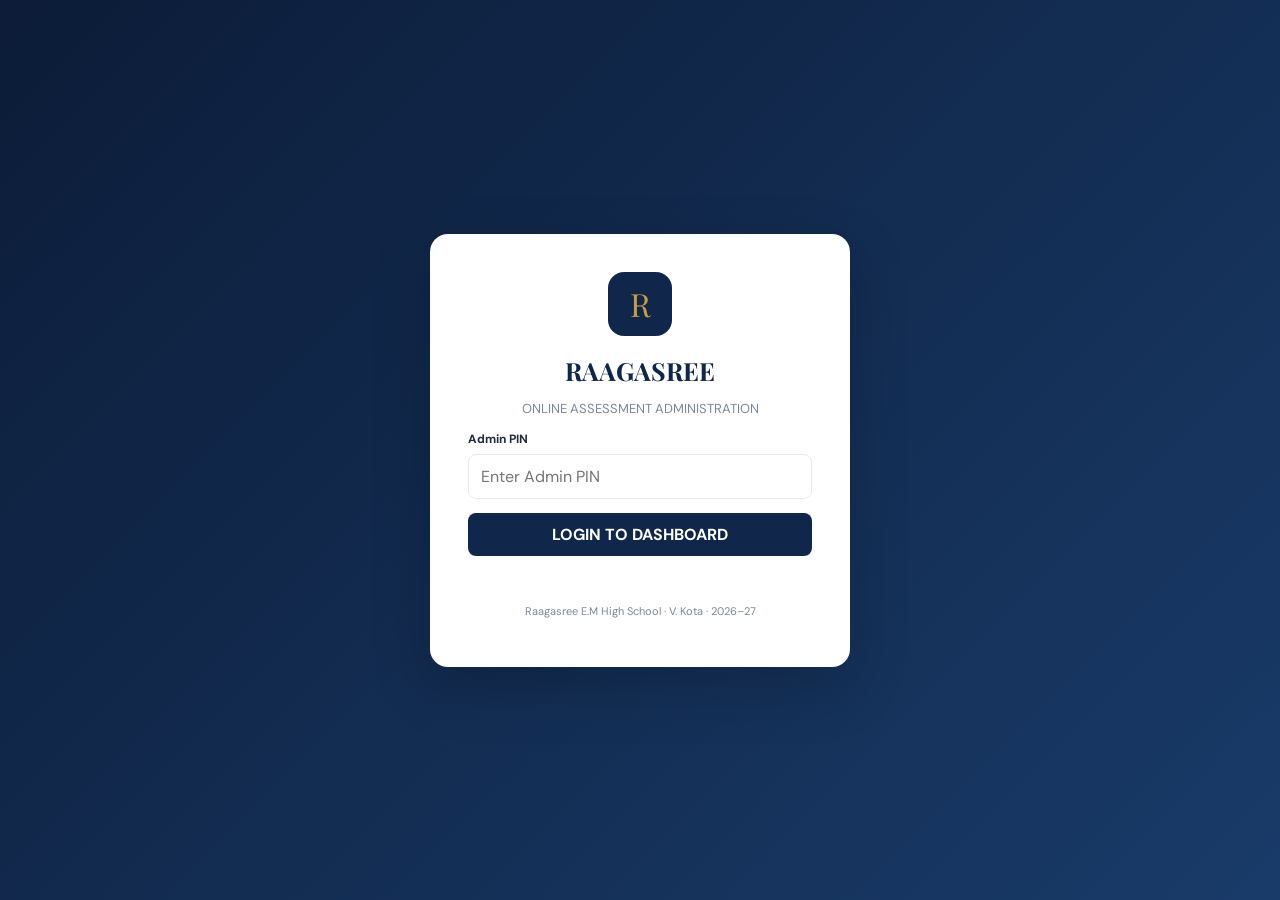
==== commit 2cd62db1: "Update admin.html" ====
--- a/admin.html
+++ b/admin.html
@@ -1,4 +1,3 @@
-
 <!DOCTYPE html>
 <html lang="en">
 <head>
@@ -6,25 +5,25 @@
 <meta name="viewport" content="width=device-width, initial-scale=1">
 <title>Raagasree | Assessment Admin</title>
 <link rel="preconnect" href="https://fonts.googleapis.com">
-<link rel="preconnect" href="https://fonts.gstatic.com" crossorigin>
 <link href="https://fonts.googleapis.com/css2?family=DM+Sans:wght@400;500;600;700&family=Playfair+Display:wght@600;700&display=swap" rel="stylesheet">
 
 <style>
 :root{--navy:#10264a;--navy2:#193b69;--gold:#c99b42;--bg:#f3f5f9;--white:#fff;--text:#202b3c;--muted:#7c8798;--border:#e5e9f0;--red:#d9534f;--green:#21865b}
 *{box-sizing:border-box}
 body{margin:0;font-family:'DM Sans',sans-serif;background:var(--bg);color:var(--text)}
-button,input,select,textarea{font:inherit}button{cursor:pointer}
+button,input,select,textarea{font:inherit}
+button{cursor:pointer}
 .login-screen{min-height:100vh;display:flex;align-items:center;justify-content:center;padding:20px;background:linear-gradient(135deg,#0c1c38,#193b69)}
-.login-card{width:100%;max-width:420px;background:#fff;border-radius:18px;padding:38px;text-align:center;box-shadow:0 20px 60px #0003}
+.login-card{width:100%;max-width:420px;background:white;border-radius:18px;padding:38px;text-align:center;box-shadow:0 20px 60px #0003}
 .logo{width:64px;height:64px;border-radius:16px;display:grid;place-items:center;margin:0 auto 18px;background:var(--navy);color:var(--gold);font-family:'Playfair Display',serif;font-size:32px}
 .login-card h1{font-family:'Playfair Display',serif;color:var(--navy);font-size:25px;margin:0 0 5px}
 .login-card p{color:var(--muted);font-size:13px}
 .field{text-align:left;margin:14px 0}
 .field label{display:block;font-size:12px;font-weight:700;margin-bottom:7px}
-.field input,.field select,.field textarea{width:100%;padding:11px 12px;border:1px solid var(--border);border-radius:8px;outline:none;background:#fff;color:var(--text)}
+.field input,.field select,.field textarea{width:100%;padding:11px 12px;border:1px solid var(--border);border-radius:8px;outline:none;background:white;color:var(--text)}
 .field textarea{min-height:90px;resize:vertical}
 .field input:focus,.field select:focus,.field textarea:focus{border-color:var(--gold)}
-.primary-btn{border:0;border-radius:8px;padding:11px 16px;color:#fff;background:var(--navy);font-weight:700}
+.primary-btn{border:0;border-radius:8px;padding:11px 16px;color:white;background:var(--navy);font-weight:700}
 .primary-btn:hover{background:var(--navy2)}
 .primary-btn:disabled{opacity:.6;cursor:wait}
 .gold-btn{background:var(--gold);color:#17243b}
@@ -32,19 +31,19 @@
 .login-note{font-size:11px!important;margin-top:18px}
 #loginMessage{color:var(--red);font-size:12px;min-height:18px}
 .app{display:none;min-height:100vh}
-.sidebar{width:255px;background:var(--navy);color:#fff;position:fixed;inset:0 auto 0 0;padding:23px 15px;overflow-y:auto;z-index:10}
+.sidebar{width:255px;background:var(--navy);color:white;position:fixed;inset:0 auto 0 0;padding:23px 15px;overflow-y:auto;z-index:10}
 .brand{padding:5px 12px 24px;border-bottom:1px solid #ffffff20}
 .brand strong{display:block;font-family:'Playfair Display',serif;font-size:19px}
 .brand span{font-size:11px;color:#c9d3e2}
 .brand small{display:block;color:var(--gold);font-size:10px;letter-spacing:1.4px;margin-top:7px}
 .nav-label{color:#91a4bf;font-size:10px;letter-spacing:1.5px;padding:22px 12px 9px}
 .nav-btn{display:flex;align-items:center;gap:12px;width:100%;padding:12px;border:0;border-radius:8px;color:#dce5f2;background:transparent;text-align:left;font-size:13px;margin:3px 0}
-.nav-btn:hover,.nav-btn.active{background:#ffffff18;color:#fff}
+.nav-btn:hover,.nav-btn.active{background:#ffffff18;color:white}
 .nav-btn.active{border-left:3px solid var(--gold)}
 .nav-icon{width:20px;text-align:center;font-size:16px}
 .sidebar-bottom{border-top:1px solid #ffffff20;margin-top:25px;padding:17px 10px;font-size:11px;color:#b6c3d5}
 .main{margin-left:255px;min-height:100vh}
-.topbar{height:72px;background:#fff;border-bottom:1px solid var(--border);display:flex;align-items:center;justify-content:space-between;padding:0 30px;position:sticky;top:0;z-index:5}
+.topbar{height:72px;background:white;border-bottom:1px solid var(--border);display:flex;align-items:center;justify-content:space-between;padding:0 30px;position:sticky;top:0;z-index:5}
 .topbar h2{font-size:17px;margin:0;color:var(--navy)}
 .admin-tag{background:#f6f0e4;color:#8d6726;padding:7px 12px;border-radius:20px;font-size:11px;font-weight:700}
 .content{padding:28px 30px}
@@ -53,7 +52,7 @@
 .page-heading h1{font-family:'Playfair Display',serif;font-size:25px;color:var(--navy);margin:0 0 5px}
 .page-heading p{margin:0;color:var(--muted);font-size:12px}
 .cards{display:grid;grid-template-columns:repeat(5,minmax(0,1fr));gap:14px;margin-bottom:24px}
-.stat-card,.panel{background:#fff;border:1px solid var(--border);border-radius:12px;padding:20px}
+.stat-card,.panel{background:white;border:1px solid var(--border);border-radius:12px;padding:20px}
 .stat-card small{color:var(--muted);font-size:12px}
 .stat-card strong{display:block;font-size:27px;color:var(--navy);margin-top:10px}
 .stat-card span{font-size:11px;color:var(--muted)}
@@ -61,11 +60,11 @@
 .panel h3{margin:0 0 7px;color:var(--navy);font-size:15px}
 .panel p{color:var(--muted);font-size:12px;line-height:1.6}
 .quick-grid{display:grid;grid-template-columns:repeat(3,minmax(0,1fr));gap:12px}
-.quick-btn{padding:16px;text-align:left;border:1px solid var(--border);background:#fff;border-radius:10px;color:var(--navy);font-weight:700}
+.quick-btn{padding:16px;text-align:left;border:1px solid var(--border);background:white;border-radius:10px;color:var(--navy);font-weight:700}
 .quick-btn:hover{border-color:var(--gold);background:#fffaf0}
 .quick-btn span{display:block;font-size:11px;color:var(--muted);font-weight:400;margin-top:6px}
 .toolbar{display:flex;gap:10px;flex-wrap:wrap;margin-bottom:15px}
-.toolbar input,.toolbar select{padding:10px 12px;border:1px solid var(--border);border-radius:8px;background:#fff;min-width:170px}
+.toolbar input,.toolbar select{padding:10px 12px;border:1px solid var(--border);border-radius:8px;background:white;min-width:170px}
 .table-wrap{overflow-x:auto}
 table{width:100%;border-collapse:collapse;min-width:650px}
 th,td{text-align:left;padding:12px;border-bottom:1px solid var(--border);font-size:12px;vertical-align:middle}
@@ -78,381 +77,351 @@
 .notice.success{background:#edf6f0;border-color:#cce6d5;color:#216b49}
 .form-grid{display:grid;grid-template-columns:repeat(2,minmax(0,1fr));gap:0 18px}
 .form-grid .field{margin:9px 0}
-.form-actions{display:flex;gap:10px;margin-top:18px;flex-wrap:wrap}
-.secondary-btn,.refresh-btn{background:#fff;border:1px solid var(--border);color:var(--navy);padding:10px 14px;border-radius:8px;font-weight:700}
-.secondary-btn:hover,.refresh-btn:hover{border-color:var(--gold)}
-.danger-btn{background:#fff0ef;color:#a33b37;border:1px solid #f1cccc;padding:7px 10px;border-radius:7px;font-size:11px;font-weight:700}
-.small-btn{padding:7px 10px;border-radius:7px;font-size:11px;margin:2px}
-.mobile-menu{display:none;border:0;background:transparent;color:var(--navy);font-size:22px}
-.footer{padding:20px 0;color:var(--muted);font-size:10px;text-align:center}
-.row-actions{white-space:nowrap}
-.section-title{margin:18px 0 10px;color:var(--navy);font-size:13px;font-weight:700}
-.subject-assignment{display:grid;grid-template-columns:2fr 1fr 1fr auto;gap:10px;align-items:end;padding:12px;background:#f8f9fb;border:1px solid var(--border);border-radius:9px;margin:10px 0}
-.subject-assignment .field{margin:0}
-.muted{color:var(--muted);font-size:11px}
-@media(max-width:1200px){.cards{grid-template-columns:repeat(3,minmax(0,1fr))}}
-@media(max-width:900px){.cards{grid-template-columns:repeat(2,minmax(0,1fr))}}
-@media(max-width:700px){
-.sidebar{transform:translateX(-100%);transition:.25s}
-.sidebar.open{transform:translateX(0)}
-.main{margin-left:0}
-.topbar{padding:0 16px}
-.mobile-menu{display:block}
-.content{padding:20px 15px}
-.cards{grid-template-columns:repeat(2,minmax(0,1fr));gap:10px}
-.stat-card{padding:14px}.stat-card strong{font-size:22px}
+.full-width{grid-column:1/-1}
+.btn-row{display:flex;gap:9px;flex-wrap:wrap;margin-top:15px}
+.secondary-btn{border:1px solid var(--border);border-radius:8px;padding:10px 14px;background:white;color:var(--navy);font-weight:700}
+.danger-btn{border:0;border-radius:8px;padding:9px 12px;background:#fff0ef;color:var(--red);font-weight:700}
+.small-btn{padding:7px 10px;font-size:11px}
+.hidden{display:none!important}
+.modal-backdrop{position:fixed;inset:0;background:#0b1834a8;z-index:50;display:none;align-items:center;justify-content:center;padding:20px}
+.modal-backdrop.show{display:flex}
+.modal{background:white;border-radius:14px;padding:24px;width:100%;max-width:650px;max-height:90vh;overflow-y:auto}
+.modal h2{margin:0 0 15px;color:var(--navy);font-family:'Playfair Display',serif}
+.image-preview{display:flex;align-items:center;gap:10px;flex-wrap:wrap;margin-top:8px;min-height:10px}
+.image-preview img{max-width:150px;max-height:110px;object-fit:contain;border:1px solid var(--border);border-radius:8px;padding:4px;background:#fff}
+.image-preview .preview-error{font-size:11px;color:var(--red)}
+.image-field-note{font-size:10px;color:var(--muted);margin-top:5px;line-height:1.5}
+.question-image-cell img{max-width:75px;max-height:55px;object-fit:contain}
+.question-text-cell{max-width:260px;white-space:normal;line-height:1.5}
+@media(max-width:1050px){.cards{grid-template-columns:repeat(3,minmax(0,1fr))}}
+@media(max-width:800px){
+.sidebar{width:220px}.main{margin-left:220px}.content{padding:20px}
+.topbar{padding:0 20px}.cards{grid-template-columns:repeat(2,minmax(0,1fr))}
+}
+@media(max-width:600px){
+.sidebar{position:static;width:100%;height:auto;padding:12px}
+.brand{padding:5px 10px 12px}.nav-label,.sidebar-bottom{display:none}
+.sidebar nav{display:flex;overflow-x:auto;gap:5px;padding-top:10px}
+.nav-btn{white-space:nowrap;width:auto;padding:9px 11px;margin:0}
+.main{margin-left:0}.topbar{height:60px;padding:0 15px}
+.content{padding:16px}.cards{grid-template-columns:repeat(2,minmax(0,1fr));gap:9px}
+.stat-card,.panel{padding:14px}.stat-card strong{font-size:22px}
+.form-grid{grid-template-columns:1fr}.full-width{grid-column:auto}
 .quick-grid{grid-template-columns:1fr}
-.form-grid{grid-template-columns:1fr}
-.page-heading h1{font-size:22px}
-.subject-assignment{grid-template-columns:1fr 1fr}
-}
-@media(max-width:380px){.cards{grid-template-columns:1fr}}
+}
 </style>
 </head>
-
 <body>
 
 <section class="login-screen" id="loginScreen">
   <div class="login-card">
     <div class="logo">R</div>
-    <h1>Raagasree Admin</h1>
-    <p>Online Assessment Management System</p>
+    <h1>RAAGASREE</h1>
+    <p>ONLINE ASSESSMENT ADMINISTRATION</p>
     <div class="field">
-      <label>Administrator PIN</label>
-      <input type="password" id="adminPin" placeholder="Enter your admin PIN" inputmode="numeric" maxlength="6" autocomplete="off">
+      <label for="adminPin">Admin PIN</label>
+      <input id="adminPin" type="password" placeholder="Enter Admin PIN" autocomplete="current-password">
     </div>
-    <button class="primary-btn full" id="loginButton" onclick="adminLogin()">Continue to Dashboard</button>
-    <div id="loginMessage"></div>
-    <p class="login-note">RAAGASREE E.M HIGH SCHOOL · V. KOTA</p>
+    <button class="primary-btn full" id="loginButton" onclick="login()">LOGIN TO DASHBOARD</button>
+    <p id="loginMessage"></p>
+    <p class="login-note">Raagasree E.M High School · V. Kota · 2026–27</p>
   </div>
 </section>
 
-<div class="app" id="adminApp">
-<aside class="sidebar" id="sidebar">
-  <div class="brand">
-    <strong>RAAGASREE</strong>
-    <span>E.M HIGH SCHOOL · V. KOTA</span>
-    <small>ASSESSMENT ADMINISTRATION</small>
-  </div>
-  <div class="nav-label">MAIN MENU</div>
-  <button class="nav-btn active" data-page="dashboard"><span class="nav-icon">▦</span>Dashboard</button>
-  <button class="nav-btn" data-page="students"><span class="nav-icon">♙</span>Students</button>
-  <button class="nav-btn" data-page="subjects"><span class="nav-icon">▤</span>Subjects</button>
-  <div class="nav-label">EXAMINATION</div>
-  <button class="nav-btn" data-page="questions"><span class="nav-icon">☷</span>Question Bank</button>
-  <button class="nav-btn" data-page="exams"><span class="nav-icon">◷</span>Exam Management</button>
-  <button class="nav-btn" data-page="results"><span class="nav-icon">▥</span>Results</button>
-  <button class="nav-btn" data-page="attempts"><span class="nav-icon">◴</span>Exam Attempts</button>
-  <div class="nav-label">SECURITY</div>
-  <button class="nav-btn" data-page="verification"><span class="nav-icon">◇</span>Verification Logs</button>
-  <button class="nav-btn" data-page="settings"><span class="nav-icon">⚙</span>Settings</button>
-  <div class="sidebar-bottom">
-    Academic Year 2026–27<br>Excellence in Every Step
-    <br><br><button class="nav-btn" onclick="logout()">↪ &nbsp; Logout</button>
-  </div>
-</aside>
-
-<main class="main">
-<header class="topbar">
-  <div style="display:flex;align-items:center;gap:12px">
-    <button class="mobile-menu" onclick="toggleSidebar()">☰</button>
-    <h2 id="topTitle">Dashboard</h2>
-  </div>
-  <div class="admin-tag">ADMINISTRATOR</div>
-</header>
-
-<div class="content">
-
-<!-- DASHBOARD -->
-<section class="page active" id="page-dashboard">
-  <div class="page-heading">
-    <div><h1>Dashboard Overview</h1><p>Manage your school's online examinations.</p></div>
-    <button class="refresh-btn" onclick="loadAdminData()">↻ Refresh Data</button>
-  </div>
-  <div class="notice" id="dashboardNotice">Connecting to the assessment database...</div>
-  <div class="cards">
-    <div class="stat-card"><small>Total Students</small><strong id="totalStudents">—</strong><span>Registered students</span></div>
-    <div class="stat-card"><small>Active Students</small><strong id="activeStudents">—</strong><span>Currently active</span></div>
-    <div class="stat-card"><small>Total Subjects</small><strong id="totalSubjects">—</strong><span>Configured subjects</span></div>
-    <div class="stat-card"><small>Question Bank</small><strong id="totalQuestions">—</strong><span>Available questions</span></div>
-    <div class="stat-card"><small>Total Examinations</small><strong id="totalExams">—</strong><span>Created examinations</span></div>
-  </div>
-  <div class="panel">
-    <h3>Quick Actions</h3><p>Choose a section to manage your assessment system.</p>
-    <div class="quick-grid">
-      <button class="quick-btn" onclick="showPage('students')">View Students<span>View registered student records</span></button>
-      <button class="quick-btn" onclick="showPage('questions')">Add Questions<span>Build your question bank</span></button>
-      <button class="quick-btn" onclick="showPage('exams')">Create Examination<span>Configure a new assessment</span></button>
+<div class="app" id="app">
+  <aside class="sidebar">
+    <div class="brand">
+      <strong>RAAGASREE</strong>
+      <span>E.M HIGH SCHOOL · V. KOTA</span>
+      <small>ONLINE ASSESSMENT · 2026–27</small>
     </div>
-  </div>
-  <div class="panel">
-    <h3>System Information</h3>
-    <div class="table-wrap"><table><tbody>
-      <tr><td>School</td><td>Raagasree E.M High School</td></tr>
-      <tr><td>Location</td><td>V. KOTA</td></tr>
-      <tr><td>Academic Year</td><td>2026–27</td></tr>
-      <tr><td>Backend Connection</td><td id="connectionStatus">Checking...</td></tr>
-      <tr><td>Last Updated</td><td id="lastUpdated">—</td></tr>
-    </tbody></table></div>
-  </div>
-</section>
-
-<!-- STUDENTS -->
-<section class="page" id="page-students">
-  <div class="page-heading">
-    <div><h1>Student Management</h1><p>View registered student records from your database.</p></div>
-    <button class="refresh-btn" onclick="loadAdminData()">↻ Refresh Students</button>
-  </div>
-  <div class="notice" id="studentNotice">Student records are loaded from the Assessment Database.</div>
-  <div class="panel">
-    <div class="toolbar">
-      <input id="studentSearch" placeholder="Search name or hall ticket" oninput="renderStudents()">
-      <select id="classFilter" onchange="renderStudents()"><option value="">All Classes</option></select>
+    <div class="nav-label">MAIN MENU</div>
+    <nav>
+      <button class="nav-btn active" onclick="showPage('dashboard',this)"><span class="nav-icon">⌂</span>Dashboard</button>
+      <button class="nav-btn" onclick="showPage('students',this)"><span class="nav-icon">♙</span>Students</button>
+      <button class="nav-btn" onclick="showPage('subjects',this)"><span class="nav-icon">▤</span>Subjects</button>
+      <button class="nav-btn" onclick="showPage('questions',this)"><span class="nav-icon">?</span>Question Bank</button>
+      <button class="nav-btn" onclick="showPage('exams',this)"><span class="nav-icon">▣</span>Exams</button>
+      <button class="nav-btn" onclick="showPage('results',this)"><span class="nav-icon">▥</span>Results</button>
+      <button class="nav-btn" onclick="showPage('attempts',this)"><span class="nav-icon">◷</span>Attempts</button>
+      <button class="nav-btn" onclick="showPage('verification',this)"><span class="nav-icon">✓</span>Verification</button>
+      <button class="nav-btn" onclick="showPage('settings',this)"><span class="nav-icon">⚙</span>Settings</button>
+    </nav>
+    <div class="sidebar-bottom">Excellence in Every Step</div>
+  </aside>
+
+  <main class="main">
+    <header class="topbar">
+      <h2 id="topTitle">Admin Dashboard</h2>
+      <div class="admin-tag">ADMINISTRATOR</div>
+    </header>
+
+    <div class="content">
+
+      <section class="page active" id="page-dashboard">
+        <div class="page-heading">
+          <div><h1>Dashboard</h1><p>Assessment management overview · Academic Year 2026–27</p></div>
+          <button class="secondary-btn" onclick="refreshDashboard()">↻ Refresh</button>
+        </div>
+        <div class="cards">
+          <div class="stat-card"><small>Students</small><strong id="statStudents">—</strong><span>Registered students</span></div>
+          <div class="stat-card"><small>Subjects</small><strong id="statSubjects">—</strong><span>Available subjects</span></div>
+          <div class="stat-card"><small>Questions</small><strong id="statQuestions">—</strong><span>Question bank</span></div>
+          <div class="stat-card"><small>Exams</small><strong id="statExams">—</strong><span>Configured exams</span></div>
+          <div class="stat-card"><small>Results</small><strong id="statResults">—</strong><span>Submitted results</span></div>
+        </div>
+        <div class="panel">
+          <h3>Quick Actions</h3>
+          <p>Choose a section to manage the assessment portal.</p>
+          <div class="quick-grid">
+            <button class="quick-btn" onclick="showPage('questions')">＋ Add Questions<span>Create and manage the question bank</span></button>
+            <button class="quick-btn" onclick="showPage('exams')">▣ Configure Exams<span>Set exam schedule and subjects</span></button>
+            <button class="quick-btn" onclick="showPage('students')">♙ Student Records<span>View registered students</span></button>
+          </div>
+        </div>
+      </section>
+
+      <section class="page" id="page-students">
+        <div class="page-heading"><div><h1>Students</h1><p>Registered student records</p></div><button class="secondary-btn" onclick="loadStudents()">↻ Refresh</button></div>
+        <div class="toolbar">
+          <input id="studentSearch" placeholder="Search name or hall ticket..." oninput="renderStudents()">
+          <select id="studentClassFilter" onchange="renderStudents()"><option value="">All Classes</option></select>
+        </div>
+        <div class="panel"><div class="table-wrap"><table><thead><tr><th>Hall Ticket</th><th>Student Name</th><th>Father Name</th><th>Class</th><th>Section</th><th>Status</th></tr></thead><tbody id="studentsTable"></tbody></table></div></div>
+      </section>
+
+      <section class="page" id="page-subjects">
+        <div class="page-heading"><div><h1>Subjects</h1><p>Manage subjects by class</p></div><button class="secondary-btn" onclick="loadSubjects()">↻ Refresh</button></div>
+        <div class="panel">
+          <h3>Add / Update Subject</h3>
+          <div class="form-grid">
+            <div class="field"><label>Subject ID</label><input id="subjectId" placeholder="Example: C1_ENG"></div>
+            <div class="field"><label>Subject Name</label><input id="subjectName" placeholder="English"></div>
+            <div class="field"><label>Class</label><select id="subjectClass"></select></div>
+            <div class="field"><label>Status</label><select id="subjectStatus"><option>Active</option><option>Inactive</option></select></div>
+          </div>
+          <div class="btn-row"><button class="primary-btn" onclick="saveSubject()">Save Subject</button><button class="secondary-btn" onclick="clearSubjectForm()">Clear</button></div>
+          <div id="subjectNotice"></div>
+        </div>
+        <div class="panel"><div class="table-wrap"><table><thead><tr><th>Subject ID</th><th>Subject Name</th><th>Class</th><th>Status</th><th>Action</th></tr></thead><tbody id="subjectsTable"></tbody></table></div></div>
+      </section>
+
+      <section class="page" id="page-questions">
+        <div class="page-heading"><div><h1>Question Bank</h1><p>Create text-based, diagram-based and image-based questions</p></div><button class="secondary-btn" onclick="loadQuestions()">↻ Refresh</button></div>
+        <div class="notice">Images are optional. You can use text, images, or both for a question and its options. Use publicly accessible HTTPS image URLs. Picture-identification questions can be used for LKG to Class 5 and image support is available for all classes.</div>
+
+        <div class="panel">
+          <h3 id="questionFormTitle">Add New Question</h3>
+          <div class="form-grid">
+            <div class="field"><label>Class</label><select id="questionClass" onchange="loadQuestionSubjects()"></select></div>
+            <div class="field"><label>Subject</label><select id="questionSubject"></select></div>
+            <div class="field full-width"><label>Question Text (optional if image is supplied)</label><textarea id="questionText" placeholder="Enter your question here..."></textarea></div>
+
+            <div class="field full-width">
+              <label>Question Image URL (optional)</label>
+              <input id="questionImageUrl" type="url" inputmode="url" placeholder="https://..." oninput="updateQuestionImagePreviews()">
+              <div class="image-preview" id="questionImagePreview"></div>
+              <div class="image-field-note">Paste a publicly accessible HTTPS image URL. You may use an image alone without question text.</div>
+            </div>
+
+            <div class="field"><label>Option A Text</label><input id="optionA" placeholder="Option A (optional if image supplied)"></div>
+            <div class="field"><label>Option A Image URL</label><input id="optionAImageUrl" type="url" placeholder="https://..." oninput="updateQuestionImagePreviews()"><div class="image-preview" id="optionAImagePreview"></div></div>
+
+            <div class="field"><label>Option B Text</label><input id="optionB" placeholder="Option B (optional if image supplied)"></div>
+            <div class="field"><label>Option B Image URL</label><input id="optionBImageUrl" type="url" placeholder="https://..." oninput="updateQuestionImagePreviews()"><div class="image-preview" id="optionBImagePreview"></div></div>
+
+            <div class="field"><label>Option C Text</label><input id="optionC" placeholder="Option C (optional if image supplied)"></div>
+            <div class="field"><label>Option C Image URL</label><input id="optionCImageUrl" type="url" placeholder="https://..." oninput="updateQuestionImagePreviews()"><div class="image-preview" id="optionCImagePreview"></div></div>
+
+            <div class="field"><label>Option D Text</label><input id="optionD" placeholder="Option D (optional if image supplied)"></div>
+            <div class="field"><label>Option D Image URL</label><input id="optionDImageUrl" type="url" placeholder="https://..." oninput="updateQuestionImagePreviews()"><div class="image-preview" id="optionDImagePreview"></div></div>
+
+            <div class="field"><label>Correct Answer</label><select id="correctAnswer"><option value="A">A</option><option value="B">B</option><option value="C">C</option><option value="D">D</option></select></div>
+            <div class="field"><label>Marks</label><input id="questionMarks" type="number" min="1" step="1" value="1"></div>
+            <div class="field"><label>Status</label><select id="questionStatus"><option>Active</option><option>Inactive</option></select></div>
+          </div>
+          <div class="btn-row">
+            <button class="primary-btn" id="saveQuestionButton" onclick="saveQuestion()">Save Question</button>
+            <button class="secondary-btn" onclick="clearQuestionForm()">Clear Form</button>
+          </div>
+          <div id="questionNotice"></div>
+        </div>
+
+        <div class="panel">
+          <h3>Bulk Paste Questions</h3>
+          <p>Paste text questions in the supported format. Image URLs can be added individually using the question editor above.</p>
+          <div class="field"><label>Class</label><select id="bulkClass" onchange="loadBulkSubjects()"></select></div>
+          <div class="field"><label>Subject</label><select id="bulkSubject"></select></div>
+          <div class="field"><label>Questions</label><textarea id="bulkQuestions" style="min-height:180px" placeholder="1. What is 2 + 2?&#10;A) 2&#10;B) 3&#10;C) 4&#10;D) 5&#10;Answer: C"></textarea></div>
+          <div class="btn-row"><button class="primary-btn" onclick="bulkSaveQuestions()">Import Questions</button></div>
+          <div id="bulkNotice"></div>
+        </div>
+
+        <div class="panel">
+          <h3>Question List</h3>
+          <div class="toolbar">
+            <input id="questionSearch" placeholder="Search questions..." oninput="renderQuestions()">
+            <select id="questionFilterClass" onchange="renderQuestions()"><option value="">All Classes</option></select>
+            <select id="questionFilterSubject" onchange="renderQuestions()"><option value="">All Subjects</option></select>
+            <select id="questionFilterStatus" onchange="renderQuestions()"><option value="">All Status</option><option>Active</option><option>Inactive</option></select>
+          </div>
+          <div class="table-wrap"><table><thead><tr><th>Question</th><th>Class</th><th>Subject</th><th>Answer</th><th>Marks</th><th>Image</th><th>Status</th><th>Actions</th></tr></thead><tbody id="questionsTable"></tbody></table></div>
+        </div>
+      </section>
+
+      <section class="page" id="page-exams">
+        <div class="page-heading"><div><h1>Exams</h1><p>Configure examination settings and subject-wise question counts</p></div><button class="secondary-btn" onclick="loadExams()">↻ Refresh</button></div>
+        <div class="panel">
+          <h3>Add / Update Exam</h3>
+          <div class="form-grid">
+            <div class="field"><label>Exam ID</label><input id="examId" placeholder="SA1_2026_C1"></div>
+            <div class="field"><label>Exam Name</label><input id="examName" placeholder="Summative Assessment 1"></div>
+            <div class="field"><label>Class</label><select id="examClass" onchange="loadExamSubjectOptions()"></select></div>
+            <div class="field"><label>Academic Year</label><input id="examYear" value="2026-27"></div>
+            <div class="field"><label>Duration (Minutes)</label><input id="examDuration" type="number" min="1" value="60"></div>
+            <div class="field"><label>Total Marks</label><input id="examTotalMarks" type="number" min="1"></div>
+            <div class="field"><label>Questions Per Subject</label><input id="examQuestionsPerSubject" type="number" min="1" value="10"></div>
+            <div class="field"><label>Start Date</label><input id="examStartDate" type="date"></div>
+            <div class="field"><label>End Date</label><input id="examEndDate" type="date"></div>
+            <div class="field"><label>Status</label><select id="examStatus"><option>Active</option><option>Inactive</option></select></div>
+          </div>
+          <div class="btn-row"><button class="primary-btn" onclick="saveExam()">Save Exam</button><button class="secondary-btn" onclick="clearExamForm()">Clear</button></div>
+          <div id="examNotice"></div>
+        </div>
+        <div class="panel">
+          <h3>Exam Subject Configuration</h3>
+          <p>Select an exam, then configure the number of questions and marks for each subject.</p>
+          <div class="field"><label>Exam</label><select id="examSubjectExam" onchange="loadExamSubjects()"></select></div>
+          <div id="examSubjectsEditor"></div>
+          <div class="btn-row"><button class="primary-btn" onclick="saveExamSubjects()">Save Subject Configuration</button></div>
+          <div id="examSubjectNotice"></div>
+        </div>
+        <div class="panel"><h3>Exam List</h3><div class="table-wrap"><table><thead><tr><th>Exam ID</th><th>Name</th><th>Class</th><th>Duration</th><th>Total Marks</th><th>Dates</th><th>Status</th><th>Action</th></tr></thead><tbody id="examsTable"></tbody></table></div></div>
+      </section>
+
+      <section class="page" id="page-results">
+        <div class="page-heading"><div><h1>Results</h1><p>Student examination results</p></div><button class="secondary-btn" onclick="loadResults()">↻ Refresh</button></div>
+        <div class="toolbar"><select id="resultExamFilter" onchange="renderResults()"><option value="">All Exams</option></select><select id="resultClassFilter" onchange="renderResults()"><option value="">All Classes</option></select><input id="resultSearch" placeholder="Search student..." oninput="renderResults()"></div>
+        <div class="panel"><div class="table-wrap"><table><thead><tr><th>Hall Ticket</th><th>Student</th><th>Class</th><th>Exam</th><th>Attempted</th><th>Correct</th><th>Marks</th><th>Percentage</th><th>Status</th></tr></thead><tbody id="resultsTable"></tbody></table></div></div>
+      </section>
+
+      <section class="page" id="page-attempts">
+        <div class="page-heading"><div><h1>Exam Attempts</h1><p>Monitor student examination attempts</p></div><button class="secondary-btn" onclick="loadAttempts()">↻ Refresh</button></div>
+        <div class="panel"><div class="table-wrap"><table><thead><tr><th>Attempt ID</th><th>Exam ID</th><th>Hall Ticket</th><th>Started</th><th>Expected End</th><th>Submitted</th><th>Status</th></tr></thead><tbody id="attemptsTable"></tbody></table></div></div>
+      </section>
+
+      <section class="page" id="page-verification">
+        <div class="page-heading"><div><h1>Verification Logs</h1><p>Student verification records</p></div><button class="secondary-btn" onclick="loadVerification()">↻ Refresh</button></div>
+        <div class="panel"><div class="table-wrap"><table><thead><tr><th>Verification ID</th><th>Exam ID</th><th>Hall Ticket</th><th>Method</th><th>Consent</th><th>Verified At</th><th>Status</th></tr></thead><tbody id="verificationTable"></tbody></table></div></div>
+      </section>
+
+      <section class="page" id="page-settings">
+        <div class="page-heading"><div><h1>Settings</h1><p>Assessment portal configuration information</p></div></div>
+        <div class="panel">
+          <h3>Database Information</h3>
+          <p>Database: Raagasree Online Assessment Database 2026–27</p>
+          <p>School: RAAGASREE E.M HIGH SCHOOL, V. KOTA</p>
+          <p>Academic Year: 2026–27</p>
+          <p>Image fields support publicly accessible HTTPS URLs. The admin page does not upload files to Google Drive automatically.</p>
+        </div>
+        <div class="panel"><h3>Session</h3><p>Use the logout button to end your current admin session.</p><button class="danger-btn" onclick="logout()">Logout</button></div>
+      </section>
+
     </div>
-    <div class="table-wrap"><table>
-      <thead><tr><th>Hall Ticket</th><th>Student Name</th><th>Father Name</th><th>Class</th><th>Section</th><th>Academic Year</th><th>Status</th></tr></thead>
-      <tbody id="studentsTableBody"><tr><td colspan="7" class="empty">Loading student records...</td></tr></tbody>
-    </table></div>
-    <p id="studentCount" class="muted">Showing 0 students</p>
-  </div>
-</section>
-
-<!-- SUBJECTS -->
-<section class="page" id="page-subjects">
-  <div class="page-heading">
-    <div><h1>Subject Management</h1><p>Add, edit and activate or deactivate class subjects.</p></div>
-    <button class="primary-btn" onclick="openSubjectForm()">＋ Add Subject</button>
-  </div>
-  <div id="subjectNotice" class="notice">Loading subjects...</div>
-  <div class="panel" id="subjectFormPanel" hidden>
-    <h3 id="subjectFormTitle">Add Subject</h3>
-    <form id="subjectForm">
-      <input type="hidden" id="subjectId">
-      <div class="form-grid">
-        <div class="field"><label>Subject Name</label><input id="subjectName" required placeholder="e.g. Mathematics"></div>
-        <div class="field"><label>Class</label><select id="subjectClass" required class="class-options"></select></div>
-        <div class="field"><label>Status</label><select id="subjectStatus"><option>Active</option><option>Inactive</option></select></div>
-      </div>
-      <div class="form-actions"><button class="primary-btn" type="submit">Save Subject</button><button class="secondary-btn" type="button" onclick="closeForm('subjectFormPanel')">Cancel</button></div>
-    </form>
-  </div>
-  <div class="panel">
-    <div class="toolbar"><input id="subjectSearch" placeholder="Search subjects..." oninput="renderSubjects()"><select id="subjectClassFilter" onchange="renderSubjects()"><option value="">All Classes</option></select></div>
-    <div class="table-wrap"><table><thead><tr><th>Subject ID</th><th>Subject</th><th>Class</th><th>Status</th><th>Actions</th></tr></thead><tbody id="subjectsBody"></tbody></table></div>
-  </div>
-</section>
-
-<!-- QUESTIONS -->
-<section class="page" id="page-questions">
-  <div class="page-heading">
-    <div><h1>Question Bank</h1><p>Create and maintain multiple-choice questions.</p></div>
-    <button class="primary-btn" onclick="openQuestionForm()">＋ Add Question</button>
-  </div>
-  <div id="questionNotice" class="notice">Questions are loaded from the database.</div>
-  <div class="panel" id="questionFormPanel" hidden>
-    <h3 id="questionFormTitle">Add Question</h3>
-    <form id="questionForm">
-      <input type="hidden" id="questionId">
-      <div class="form-grid">
-        <div class="field"><label>Class</label><select id="questionClass" class="class-options" required onchange="updateQuestionSubjects()"></select></div>
-        <div class="field"><label>Subject</label><select id="questionSubject" required></select></div>
-      </div>
-      <div class="field"><label>Question</label><textarea id="questionText" required placeholder="Enter the question"></textarea></div>
-      <div class="form-grid">
-        <div class="field"><label>Option A</label><input id="optionA" required></div>
-        <div class="field"><label>Option B</label><input id="optionB" required></div>
-        <div class="field"><label>Option C</label><input id="optionC" required></div>
-        <div class="field"><label>Option D</label><input id="optionD" required></div>
-        <div class="field"><label>Correct Answer</label><select id="correctAnswer" required><option value="">Select answer</option><option value="A">Option A</option><option value="B">Option B</option><option value="C">Option C</option><option value="D">Option D</option></select></div>
-        <div class="field"><label>Marks</label><input id="questionMarks" type="number" min="0.01" step="0.01" value="1" required></div>
-        <div class="field"><label>Status</label><select id="questionStatus"><option>Active</option><option>Inactive</option></select></div>
-      </div>
-      <div class="form-actions"><button class="primary-btn" type="submit">Save Question</button><button class="secondary-btn" type="button" onclick="closeForm('questionFormPanel')">Cancel</button></div>
-    </form>
-  </div>
-  <div class="panel">
-    <div class="toolbar">
-      <input id="questionSearch" placeholder="Search question text..." oninput="renderQuestions()">
-      <select id="questionClassFilter" onchange="renderQuestions()"><option value="">All Classes</option></select>
-      <select id="questionSubjectFilter" onchange="renderQuestions()"><option value="">All Subjects</option></select>
-      <select id="questionStatusFilter" onchange="renderQuestions()"><option value="">All Statuses</option><option>Active</option><option>Inactive</option></select>
-    </div>
-    <div class="table-wrap"><table><thead><tr><th>Question</th><th>Class</th><th>Subject</th><th>Correct</th><th>Marks</th><th>Status</th><th>Actions</th></tr></thead><tbody id="questionsBody"></tbody></table></div>
-  </div>
-</section>
-
-<!-- EXAMS -->
-<section class="page" id="page-exams">
-  <div class="page-heading">
-    <div><h1>Exam Management</h1><p>Create assessments and assign class subjects, questions and marks.</p></div>
-    <button class="primary-btn" onclick="openExamForm()">＋ Create Assessment</button>
-  </div>
-  <div id="examNotice" class="notice">Assessment records are loaded from the database.</div>
-  <div class="panel" id="examFormPanel" hidden>
-    <h3 id="examFormTitle">Create Assessment</h3>
-    <form id="examForm">
-      <input type="hidden" id="examId">
-      <div class="form-grid">
-        <div class="field"><label>Assessment Name</label><input id="examName" required placeholder="e.g. Mathematics Practice Test"></div>
-        <div class="field"><label>Class</label><select id="examClass" class="class-options" required onchange="updateExamSubjectOptions()"></select></div>
-        <div class="field"><label>Academic Year</label><input id="examYear" value="2026-27" required></div>
-        <div class="field"><label>Duration (Minutes)</label><input id="examDuration" type="number" min="1" required value="30"></div>
-        <div class="field"><label>Start Date</label><input id="examStart" type="date"></div>
-        <div class="field"><label>End Date</label><input id="examEnd" type="date"></div>
-        <div class="field"><label>Status</label><select id="examStatus"><option>Inactive</option><option>Active</option></select></div>
-      </div>
-      <div class="section-title">Subject Assignments</div>
-      <p class="muted">Choose subjects, question counts and marks per question. Total marks are calculated automatically.</p>
-      <div id="examSubjectRows"></div>
-      <button class="secondary-btn" type="button" onclick="addExamSubjectRow()">＋ Add Subject</button>
-      <div class="notice" style="margin-top:15px;margin-bottom:0">Calculated total: <strong id="examTotalQuestions">0</strong> questions · <strong id="examTotalMarks">0</strong> marks</div>
-      <div class="form-actions"><button class="primary-btn" type="submit">Save Assessment</button><button class="secondary-btn" type="button" onclick="closeForm('examFormPanel')">Cancel</button></div>
-    </form>
-  </div>
-  <div class="panel">
-    <div class="toolbar"><input id="examSearch" placeholder="Search assessments..." oninput="renderExams()"><select id="examClassFilter" onchange="renderExams()"><option value="">All Classes</option></select></div>
-    <div class="table-wrap"><table><thead><tr><th>Assessment</th><th>Class</th><th>Academic Year</th><th>Duration</th><th>Questions</th><th>Total Marks</th><th>Status</th><th>Actions</th></tr></thead><tbody id="examsBody"></tbody></table></div>
-  </div>
-</section>
-
-<!-- RESULTS -->
-<section class="page" id="page-results">
-  <div class="page-heading"><div><h1>Examination Results</h1><p>View recorded student assessment results.</p></div><button class="refresh-btn" onclick="loadResults()">↻ Refresh</button></div>
-  <div class="notice">Results appear here when the student examination submission workflow records them in the ExamResults sheet.</div>
-  <div class="panel">
-    <div class="toolbar"><input id="resultSearch" placeholder="Search student or hall ticket..." oninput="renderResults()"></div>
-    <div class="table-wrap"><table><thead><tr><th>Hall Ticket</th><th>Student</th><th>Class</th><th>Exam ID</th><th>Attempted</th><th>Correct</th><th>Marks</th><th>Percentage</th><th>Status</th><th>Completed</th></tr></thead><tbody id="resultsBody"></tbody></table></div>
-  </div>
-</section>
-
-<!-- ATTEMPTS -->
-<section class="page" id="page-attempts">
-  <div class="page-heading"><div><h1>Exam Attempts</h1><p>Review recorded examination attempts.</p></div><button class="refresh-btn" onclick="loadAttempts()">↻ Refresh</button></div>
-  <div class="notice">Attempt records will appear here when the student examination workflow writes to the ExamAttempts sheet.</div>
-  <div class="panel"><div class="table-wrap"><table><thead><tr><th>Attempt ID</th><th>Exam ID</th><th>Hall Ticket</th><th>Started At</th><th>Expected End</th><th>Submitted At</th><th>Status</th></tr></thead><tbody id="attemptsBody"></tbody></table></div></div>
-</section>
-
-<!-- VERIFICATION -->
-<section class="page" id="page-verification">
-  <div class="page-heading"><div><h1>Verification Logs</h1><p>Review identity verification records.</p></div><button class="refresh-btn" onclick="loadVerification()">↻ Refresh</button></div>
-  <div class="notice">Only verification log details are displayed. Selfie files are not exposed in this admin table.</div>
-  <div class="panel"><div class="table-wrap"><table><thead><tr><th>Verification ID</th><th>Exam ID</th><th>Hall Ticket</th><th>Method</th><th>Consent</th><th>Verified At</th><th>Status</th></tr></thead><tbody id="verificationBody"></tbody></table></div></div>
-</section>
-
-<!-- SETTINGS -->
-<section class="page" id="page-settings">
-  <div class="page-heading"><div><h1>System Settings</h1><p>Portal and school information.</p></div></div>
-  <div class="panel"><h3>Student Examination Access</h3><p>The common student password is managed securely through Apps Script Script Properties. It is not displayed on this webpage.</p></div>
-  <div class="panel"><h3>School Information</h3>
-    <div class="field"><label>School Name</label><input value="Raagasree E.M High School" disabled></div>
-    <div class="field"><label>Location</label><input value="V. Kota" disabled></div>
-    <div class="field"><label>Academic Year</label><input value="2026–27" disabled></div>
-  </div>
-</section>
-
-<div class="footer">RAAGASREE E.M HIGH SCHOOL · V. KOTA<br>Excellence in Every Step</div>
+  </main>
 </div>
-</main>
-</div>
 
 <script>
-const API_URL="https://script.google.com/macros/s/AKfycbyzutEAMnW_97VZpPvGqKGiZa3psQHwUE_AB3Yxvby1f0l6APEE7gWnGMt20wGkHIGs/exec";
-const TOKEN_KEY="RAAGASREE_ADMIN_TOKEN";
-const CLASSES=["LKG","UKG","Class 1","Class 2","Class 3","Class 4","Class 5","Class 6","Class 7","Class 8","Class 9","Class 10"];
-const TITLES={dashboard:"Dashboard",students:"Student Management",subjects:"Subject Management",questions:"Question Bank",exams:"Exam Management",results:"Examination Results",attempts:"Exam Attempts",verification:"Verification Logs",settings:"System Settings"};
-let allStudents=[],subjects=[],questions=[],exams=[],results=[],attempts=[],verificationLogs=[];
-let examSubjectAssignments=[];
-
+const API_URL = "https://script.google.com/macros/s/AKfycbyzutEAMnW_97VZpPvGqKGiZa3psQHwUE_AB3Yxvby1f0l6APEE7gWnGMt20wGkHIGs/exec";
+let adminPin = "";
+let adminData = {};
+let students = [];
+let subjects = [];
+let questions = [];
+let exams = [];
+let results = [];
+let attempts = [];
+let verificationLogs = [];
+let editingQuestionId = "";
+
+const CLASSES = ["LKG","UKG","1","2","3","4","5","6","7","8","9","10"];
+
+function $(id){return document.getElementById(id)}
+function esc(value){
+  return String(value??"").replace(/[&<>"']/g,c=>({"&":"&amp;","<":"&lt;",">":"&gt;",'"':"&quot;","'":"&#39;"}[c]));
+}
+function notice(id,message,type="success"){
+  const el=$(id);
+  if(!el)return;
+  el.className="notice "+(type==="error"?"error":type==="success"?"success":"");
+  el.textContent=message;
+}
+function clearNotice(id){if($(id)){$(id).textContent="";$(id).className="";}}
 async function api(payload){
-  const token=sessionStorage.getItem(TOKEN_KEY);
-  if(payload.action!=="adminLogin")payload.token=token;
-  const response=await fetch(API_URL,{method:"POST",headers:{"Content-Type":"text/plain;charset=utf-8"},body:JSON.stringify(payload)});
-  if(!response.ok)throw new Error("Server returned HTTP "+response.status);
+  const response=await fetch(API_URL,{
+    method:"POST",
+    headers:{"Content-Type":"text/plain;charset=utf-8"},
+    body:JSON.stringify({...payload,pin:adminPin})
+  });
+  if(!response.ok)throw new Error("Server connection failed. Please try again.");
   const data=await response.json();
-  if(!data.success)throw new Error(data.message||"Request failed.");
+  if(!data||data.success===false)throw new Error(data?.message||"Request failed.");
   return data;
 }
-function esc(v){return String(v==null?"":v).replace(/[&<>"']/g,c=>({"&":"&amp;","<":"&lt;",">":"&gt;",'"':"&quot;","'":"&#39;"}[c]));}
-function statusBadge(s){const active=String(s).toLowerCase()==="active";return '<span class="status '+(active?"":"inactive")+'">'+esc(s||"Unknown")+'</span>';}
-function notice(id,msg,type){const el=document.getElementById(id);if(!el)return;el.className="notice"+(type?" "+type:"");el.textContent=msg;}
-function token(){return sessionStorage.getItem(TOKEN_KEY)||"";}
-function showLogin(){document.getElementById("adminApp").style.display="none";document.getElementById("loginScreen").style.display="flex";}
-function closeForm(id){document.getElementById(id).hidden=true;}
-function openForm(id){document.getElementById(id).hidden=false;document.getElementById(id).scrollIntoView({behavior:"smooth",block:"start"});}
-function fillClassSelects(){
-  document.querySelectorAll(".class-options").forEach(select=>{
-    const current=select.value;
-    select.innerHTML='<option value="">Select class</option>'+CLASSES.map(c=>'<option value="'+esc(c)+'">'+esc(c)+'</option>').join("");
-    if(CLASSES.includes(current))select.value=current;
-  });
-}
-async function adminLogin(){
-  const pin=document.getElementById("adminPin").value.trim(),msg=document.getElementById("loginMessage"),btn=document.getElementById("loginButton");
-  if(!/^\d{6}$/.test(pin)){msg.textContent="Please enter your complete 6-digit PIN.";return;}
-  btn.disabled=true;btn.textContent="Please wait...";msg.textContent="Verifying administrator PIN...";
+
+async function login(){
+  const pin=$("adminPin").value.trim();
+  if(!pin){$("loginMessage").textContent="Enter your Admin PIN.";return;}
+  $("loginButton").disabled=true;
+  $("loginButton").textContent="PLEASE WAIT...";
+  $("loginMessage").textContent="";
+  adminPin=pin;
   try{
-    const data=await api({action:"adminLogin",pin});
-    sessionStorage.setItem(TOKEN_KEY,data.token);
-    document.getElementById("loginScreen").style.display="none";
-    document.getElementById("adminApp").style.display="block";
-    fillClassSelects();
-    await loadAdminData();
-  }catch(e){msg.textContent=e.message;}
-  btn.disabled=false;btn.textContent="Continue to Dashboard";
-}
-function logout(){
-  const t=token();
-  if(t)api({action:"logout"}).catch(()=>{});
-  sessionStorage.removeItem(TOKEN_KEY);
-  allStudents=[];subjects=[];questions=[];exams=[];
-  document.getElementById("adminPin").value="";
-  document.getElementById("loginMessage").textContent="";
-  showLogin();
-}
-async function loadAdminData(){
-  if(!token()){showLogin();return;}
-  notice("dashboardNotice","Loading live information from the assessment database...");
+    const data=await api({action:"adminLogin"});
+    $("loginScreen").style.display="none";
+    $("app").style.display="block";
+    await loadAll();
+  }catch(error){
+    adminPin="";
+    $("loginMessage").textContent=error.message||"Login failed.";
+  }finally{
+    $("loginButton").disabled=false;
+    $("loginButton").textContent="LOGIN TO DASHBOARD";
+  }
+}
+$("adminPin").addEventListener("keydown",e=>{if(e.key==="Enter")login();});
+
+async function loadAll(){
   try{
-    const d=await api({action:"getAdminData"});
-    const s=d.stats||{};
-    document.getElementById("totalStudents").textContent=s.totalStudents||0;
-    document.getElementById("activeStudents").textContent=s.activeStudents||0;
-    document.getElementById("totalSubjects").textContent=s.totalSubjects||0;
-    document.getElementById("totalQuestions").textContent=s.totalQuestions||0;
-    document.getElementById("totalExams").textContent=s.totalExams||0;
-    allStudents=d.students||[];
-    renderStudents();populateStudentClasses();
-    document.getElementById("connectionStatus").textContent="Connected";
-    document.getElementById("lastUpdated").textContent=new Date().toLocaleString();
-    notice("dashboardNotice","Database connected successfully. Dashboard information is up to date.","success");
-    notice("studentNotice","Loaded "+allStudents.length+" student records.","success");
-  }catch(e){
-    if(e.message.toLowerCase().includes("session")){logout();return;}
-    notice("dashboardNotice",e.message,"error");
-    document.getElementById("connectionStatus").textContent="Connection failed";
-  }
-}
-function populateStudentClasses(){
-  const select=document.getElementById("classFilter"),old=select.value;
-  const values=[...new Set(allStudents.map(s=>s.className).filter(Boolean))];
-  select.innerHTML='<option value="">All Classes</option>'+values.map(v=>'<option>'+esc(v)+'</option>').join("");
-  select.value=values.includes(old)?old:"";
-}
-function renderStudents(){
-  const q=(document.getElementById("studentSearch")?.value||"").toLowerCase();
-  const cl=document.getElementById("classFilter")?.value||"";
-  const list=allStudents.filter(s=>(!cl||s.className===cl)&&[s.hallTicketNumber,s.studentName,s.fatherName].some(v=>String(v||"").toLowerCase().includes(q)));
-  document.getElementById("studentsTableBody").innerHTML=list.length?list.map(s=>'<tr><td>'+esc(s.hallTicketNumber)+'</td><td>'+esc(s.studentName)+'</td><td>'+esc(s.fatherName)+'</td><td>'+esc(s.className)+'</td><td>'+esc(s.section)+'</td><td>'+esc(s.academicYear)+'</td><td>'+statusBadge(s.status)+'</td></tr>').join(""):'<tr><td colspan="7" class="empty">No matching student records.</td></tr>';
-  document.getElementById("studentCount").textContent="Showing "+list.length+" of "+allStudents.length+" students";
-}
-function showPage(name){
+    const data=await api({action:"getAdminData"});
+    adminData=data;
+    students=data.students||[];
+    subjects=data.subjects||[];
+    questions=data.questions||[];
+    exams=data.exams||[];
+    results=data.results||[];
+    attempts=data.attempts||[];
+    verificationLogs=data.verificationLogs||[];
+    populateClassSelectors();
+    refreshDashboard();
+    renderStudents();renderSubjects();renderQuestions();renderExams();renderResults();renderAttempts();renderVerification();
+  }catch(error){alert(error.message||"Unable to load admin data.");}
+}
+async function refreshDashboard(){
+  $("statStudents").textContent=students.length;
+  $("statSubjects").textContent=subjects.length;
+  $("statQuestions").textContent=questions.length;
+  $("statExams").textContent=exams.length;
+  $("statResults").textContent=results.length;
+}
+function showPage(name,button){
   document.querySelectorAll(".page").forEach(p=>p.classList.remove("active"));
-  document.querySelectorAll(".nav-btn[data-page]").forEach(b=>b.classList.remove("active"));
-  document.getElementById("page-"+name)?.classList.add("active");
-  document.querySelector('.nav-btn[data-page="'+name+'"]')?.classList.add("active");
-  document.getElementById("topTitle").textContent=TITLES[name]||"Dashboard";
-  document.getElementById("sidebar").classList.remove("open");
-  if(name==="students")renderStudents();
+  $("page-"+name).classList.add("active");
+  document.querySelectorAll(".nav-btn").forEach(b=>b.classList.remove("active"));
+  if(button)button.classList.add("active");
+  const titles={dashboard:"Admin Dashboard",students:"Students",subjects:"Subjects",questions:"Question Bank",exams:"Exams",results:"Results",attempts:"Exam Attempts",verification:"Verification Logs",settings:"Settings"};
+  $("topTitle").textContent=titles[name]||"Admin Dashboard";
+  if(name==="students")loadStudents();
   if(name==="subjects")loadSubjects();
   if(name==="questions")loadQuestions();
   if(name==="exams")loadExams();
@@ -460,230 +429,309 @@
   if(name==="attempts")loadAttempts();
   if(name==="verification")loadVerification();
 }
-document.querySelectorAll(".nav-btn[data-page]").forEach(b=>b.addEventListener("click",()=>showPage(b.dataset.page)));
-function toggleSidebar(){document.getElementById("sidebar").classList.toggle("open");}
-
-/* SUBJECTS */
-async function loadSubjects(){
-  try{const d=await api({action:"getSubjects"});subjects=d.subjects||[];renderSubjects();populateSubjectFilters();notice("subjectNotice","Loaded "+subjects.length+" subjects.","success");}
-  catch(e){notice("subjectNotice",e.message,"error");}
-}
-function populateSubjectFilters(){
-  const opts='<option value="">All Classes</option>'+CLASSES.map(c=>'<option>'+esc(c)+'</option>').join("");
-  document.getElementById("subjectClassFilter").innerHTML=opts;
-  document.getElementById("questionClassFilter").innerHTML=opts;
-  document.getElementById("examClassFilter").innerHTML=opts;
-  document.getElementById("questionSubjectFilter").innerHTML='<option value="">All Subjects</option>'+subjects.map(s=>'<option value="'+esc(s["Subject ID"])+'">'+esc(s["Subject Name"])+' · '+esc(s.Class)+'</option>').join("");
-}
-function openSubjectForm(item){
-  document.getElementById("subjectForm").reset();
-  document.getElementById("subjectId").value="";
-  fillClassSelects();
-  document.getElementById("subjectFormTitle").textContent=item?"Edit Subject":"Add Subject";
-  if(item){
-    document.getElementById("subjectId").value=item["Subject ID"];
-    document.getElementById("subjectName").value=item["Subject Name"];
-    document.getElementById("subjectClass").value=item.Class;
-    document.getElementById("subjectStatus").value=item.Status||"Active";
-  }
-  openForm("subjectFormPanel");
-}
-document.getElementById("subjectForm").addEventListener("submit",async e=>{
-  e.preventDefault();
-  const subject={"Subject ID":document.getElementById("subjectId").value,"Subject Name":document.getElementById("subjectName").value.trim(),Class:document.getElementById("subjectClass").value,Status:document.getElementById("subjectStatus").value};
-  try{await api({action:"saveSubject",subject});closeForm("subjectFormPanel");await loadSubjects();await loadAdminData();}
-  catch(err){notice("subjectNotice",err.message,"error");}
-});
+function populateSelect(id,items,firstLabel){
+  const el=$(id);if(!el)return;
+  const old=el.value;
+  el.innerHTML="";
+  if(firstLabel!==null)el.add(new Option(firstLabel,""));
+  items.forEach(item=>el.add(new Option(item.label,item.value)));
+  if([...el.options].some(o=>o.value===old))el.value=old;
+}
+function populateClassSelectors(){
+  ["subjectClass","questionClass","bulkClass","examClass"].forEach(id=>{
+    const el=$(id);if(!el)return;
+    const old=el.value;el.innerHTML="";
+    CLASSES.forEach(c=>el.add(new Option(c,c)));
+    if(CLASSES.includes(old))el.value=old;
+  });
+  ["studentClassFilter","questionFilterClass","resultClassFilter"].forEach(id=>{
+    const el=$(id);if(!el)return;
+    const old=el.value;el.innerHTML='<option value="">All Classes</option>';
+    CLASSES.forEach(c=>el.add(new Option(c,c)));
+    el.value=old;
+  });
+  loadQuestionSubjects();loadBulkSubjects();loadExamSubjectOptions();
+  populateQuestionFilterSubjects();
+  populateExamFilters();
+}
+function populateQuestionFilterSubjects(){
+  const el=$("questionFilterSubject"),old=el.value;
+  el.innerHTML='<option value="">All Subjects</option>';
+  subjects.forEach(s=>el.add(new Option(s["Subject Name"],s["Subject ID"])));
+  el.value=old;
+}
+function populateExamFilters(){
+  ["resultExamFilter","examSubjectExam"].forEach(id=>{
+    const el=$(id),old=el.value;
+    el.innerHTML=id==="resultExamFilter"?'<option value="">All Exams</option>':"";
+    exams.forEach(e=>el.add(new Option(e["Exam Name"]+" ("+e["Exam ID"]+")",e["Exam ID"])));
+    if([...el.options].some(o=>o.value===old))el.value=old;
+  });
+}
+function subjectsForClass(cl){
+  return subjects.filter(s=>s.Class===cl&&String(s.Status).toLowerCase()==="active");
+}
+function loadQuestionSubjects(){
+  const cl=$("questionClass").value;
+  const el=$("questionSubject");el.innerHTML="";
+  subjectsForClass(cl).forEach(s=>el.add(new Option(s["Subject Name"],s["Subject ID"])));
+}
+function loadBulkSubjects(){
+  const cl=$("bulkClass").value;
+  const el=$("bulkSubject");el.innerHTML="";
+  subjectsForClass(cl).forEach(s=>el.add(new Option(s["Subject Name"],s["Subject ID"])));
+}
+function loadExamSubjectOptions(){
+  const cl=$("examClass").value;
+  const el=$("examSubjectExam");
+  const current=el.value;
+  if(!el.options.length)populateExamFilters();
+  if(current&&[...el.options].some(o=>o.value===current))el.value=current;
+}
+async function loadStudents(){try{const d=await api({action:"getStudents"});students=d.students||d||[];renderStudents();refreshDashboard();}catch(e){console.error(e);}}
+async function loadSubjects(){try{const d=await api({action:"getSubjects"});subjects=d.subjects||d||[];renderSubjects();populateQuestionFilterSubjects();loadQuestionSubjects();loadBulkSubjects();}catch(e){console.error(e);}}
+async function loadQuestions(){try{const d=await api({action:"getQuestions"});questions=d.questions||d||[];renderQuestions();refreshDashboard();}catch(e){console.error(e);}}
+async function loadExams(){try{const d=await api({action:"getExams"});exams=d.exams||d||[];renderExams();populateExamFilters();refreshDashboard();}catch(e){console.error(e);}}
+async function loadResults(){try{const d=await api({action:"getResults"});results=d.results||d||[];renderResults();refreshDashboard();}catch(e){console.error(e);}}
+async function loadAttempts(){try{const d=await api({action:"getAttempts"});attempts=d.attempts||d||[];renderAttempts();}catch(e){console.error(e);}}
+async function loadVerification(){try{const d=await api({action:"getVerificationLogs"});verificationLogs=d.logs||d.verificationLogs||d||[];renderVerification();}catch(e){console.error(e);}}
+
+function renderStudents(){
+ const q=$("studentSearch").value.toLowerCase(),cl=$("studentClassFilter").value;
+ const list=students.filter(s=>(!cl||s.Class===cl)&&[s["Student Name"],s["Hall Ticket Number"],s["Father Name"]].some(v=>String(v||"").toLowerCase().includes(q)));
+ $("studentsTable").innerHTML=list.length?list.map(s=>`<tr><td>${esc(s["Hall Ticket Number"])}</td><td>${esc(s["Student Name"])}</td><td>${esc(s["Father Name"])}</td><td>${esc(s.Class)}</td><td>${esc(s.Section)}</td><td><span class="status ${String(s.Status).toLowerCase()==="active"?"":"inactive"}">${esc(s.Status)}</span></td></tr>`).join(""):'<tr><td colspan="6" class="empty">No students found.</td></tr>';
+}
 function renderSubjects(){
-  const q=(document.getElementById("subjectSearch")?.value||"").toLowerCase(),cl=document.getElementById("subjectClassFilter")?.value||"";
-  const list=subjects.filter(s=>(!cl||s.Class===cl)&&[s["Subject ID"],s["Subject Name"]].some(v=>String(v||"").toLowerCase().includes(q)));
-  document.getElementById("subjectsBody").innerHTML=list.length?list.map(s=>'<tr><td>'+esc(s["Subject ID"])+'</td><td>'+esc(s["Subject Name"])+'</td><td>'+esc(s.Class)+'</td><td>'+statusBadge(s.Status)+'</td><td class="row-actions"><button class="secondary-btn small-btn" data-edit-subject="'+esc(s["Subject ID"])+'">Edit</button><button class="secondary-btn small-btn" data-subject-status="'+esc(s["Subject ID"])+'" data-status="'+(String(s.Status).toLowerCase()==="active"?"Inactive":"Active")+'">'+(String(s.Status).toLowerCase()==="active"?"Deactivate":"Activate")+'</button></td></tr>').join(""):'<tr><td colspan="5" class="empty">No subjects found.</td></tr>';
-}
-document.getElementById("subjectsBody").addEventListener("click",async e=>{
-  const edit=e.target.closest("[data-edit-subject]"),status=e.target.closest("[data-subject-status]");
-  if(edit){const item=subjects.find(s=>s["Subject ID"]===edit.dataset.editSubject);if(item)openSubjectForm(item);}
-  if(status){try{await api({action:"setSubjectStatus",subjectId:status.dataset.subjectStatus,status:status.dataset.status});await loadSubjects();await loadAdminData();}catch(err){notice("subjectNotice",err.message,"error");}}
-});
-
-/* QUESTIONS */
-async function loadQuestions(){
-  try{const d=await api({action:"getQuestions"});questions=d.questions||[];renderQuestions();populateSubjectFilters();notice("questionNotice","Loaded "+questions.length+" questions.","success");}
-  catch(e){notice("questionNotice",e.message,"error");}
-}
-function updateQuestionSubjects(){
-  const cl=document.getElementById("questionClass").value;
-  const list=subjects.filter(s=>s.Class===cl&&String(s.Status).toLowerCase()==="active");
-  document.getElementById("questionSubject").innerHTML='<option value="">Select subject</option>'+list.map(s=>'<option value="'+esc(s["Subject ID"])+'">'+esc(s["Subject Name"])+'</option>').join("");
-}
-function openQuestionForm(item){
-  document.getElementById("questionForm").reset();
-  document.getElementById("questionId").value="";
-  document.getElementById("questionMarks").value="1";
-  fillClassSelects();
-  document.getElementById("questionFormTitle").textContent=item?"Edit Question":"Add Question";
-  if(item){
-    document.getElementById("questionId").value=item["Question ID"];
-    document.getElementById("questionClass").value=item.Class;
-    updateQuestionSubjects();
-    document.getElementById("questionSubject").value=item["Subject ID"];
-    document.getElementById("questionText").value=item.Question;
-    document.getElementById("optionA").value=item["Option A"];
-    document.getElementById("optionB").value=item["Option B"];
-    document.getElementById("optionC").value=item["Option C"];
-    document.getElementById("optionD").value=item["Option D"];
-    document.getElementById("correctAnswer").value=item["Correct Answer"];
-    document.getElementById("questionMarks").value=item.Marks;
-    document.getElementById("questionStatus").value=item.Status||"Active";
-  }else{updateQuestionSubjects();}
-  openForm("questionFormPanel");
-}
-document.getElementById("questionForm").addEventListener("submit",async e=>{
-  e.preventDefault();
-  const question={"Question ID":document.getElementById("questionId").value,Class:document.getElementById("questionClass").value,"Subject ID":document.getElementById("questionSubject").value,Question:document.getElementById("questionText").value.trim(),"Option A":document.getElementById("optionA").value.trim(),"Option B":document.getElementById("optionB").value.trim(),"Option C":document.getElementById("optionC").value.trim(),"Option D":document.getElementById("optionD").value.trim(),"Correct Answer":document.getElementById("correctAnswer").value,Marks:document.getElementById("questionMarks").value,Status:document.getElementById("questionStatus").value};
-  try{await api({action:"saveQuestion",question});closeForm("questionFormPanel");await loadQuestions();await loadAdminData();}
-  catch(err){notice("questionNotice",err.message,"error");}
-});
+ $("subjectsTable").innerHTML=subjects.length?subjects.map(s=>`<tr><td>${esc(s["Subject ID"])}</td><td>${esc(s["Subject Name"])}</td><td>${esc(s.Class)}</td><td><span class="status ${String(s.Status).toLowerCase()==="active"?"":"inactive"}">${esc(s.Status)}</span></td><td><button class="secondary-btn small-btn" onclick="editSubject('${esc(s["Subject ID"])}')">Edit</button> <button class="danger-btn small-btn" onclick="toggleSubject('${esc(s["Subject ID"])}','${esc(s.Status)}')">Toggle</button></td></tr>`).join(""):'<tr><td colspan="5" class="empty">No subjects found.</td></tr>';
+}
+function clearSubjectForm(){["subjectId","subjectName"].forEach(id=>$(id).value="");$("subjectStatus").value="Active";clearNotice("subjectNotice");}
+function editSubject(id){
+ const s=subjects.find(x=>x["Subject ID"]===id);if(!s)return;
+ $("subjectId").value=s["Subject ID"];$("subjectName").value=s["Subject Name"];$("subjectClass").value=s.Class;$("subjectStatus").value=s.Status;
+ window.scrollTo({top:0,behavior:"smooth"});
+}
+async function saveSubject(){
+ const subject={"Subject ID":$("subjectId").value.trim(),"Subject Name":$("subjectName").value.trim(),Class:$("subjectClass").value,Status:$("subjectStatus").value};
+ if(!subject["Subject ID"]||!subject["Subject Name"]){notice("subjectNotice","Enter subject ID and name.","error");return;}
+ try{await api({action:"saveSubject",subject});notice("subjectNotice","Subject saved successfully.");await loadSubjects();}catch(e){notice("subjectNotice",e.message,"error");}
+}
+async function toggleSubject(id,status){
+ if(!confirm("Change subject status?"))return;
+ try{await api({action:"setSubjectStatus",subjectId:id,status:String(status).toLowerCase()==="active"?"Inactive":"Active"});await loadSubjects();}catch(e){alert(e.message);}
+}
+
+/* IMAGE URL PREVIEWS */
+function previewImage(url,containerId){
+ const box=$(containerId);if(!box)return;
+ box.innerHTML="";
+ if(!url)return;
+ if(!/^https:\/\/\S+/i.test(url)){
+   box.innerHTML='<span class="preview-error">Image URL must start with https://</span>';return;
+ }
+ const img=document.createElement("img");
+ img.alt="Image preview";
+ img.loading="lazy";
+ img.referrerPolicy="no-referrer";
+ img.src=url;
+ img.onerror=()=>{box.innerHTML='<span class="preview-error">Unable to load image. Check the URL and sharing permissions.</span>';};
+ box.appendChild(img);
+}
+function updateQuestionImagePreviews(){
+ previewImage($("questionImageUrl").value.trim(),"questionImagePreview");
+ previewImage($("optionAImageUrl").value.trim(),"optionAImagePreview");
+ previewImage($("optionBImageUrl").value.trim(),"optionBImagePreview");
+ previewImage($("optionCImageUrl").value.trim(),"optionCImagePreview");
+ previewImage($("optionDImageUrl").value.trim(),"optionDImagePreview");
+}
+function clearQuestionForm(){
+ editingQuestionId="";
+ $("questionFormTitle").textContent="Add New Question";
+ $("saveQuestionButton").textContent="Save Question";
+ ["questionText","questionImageUrl","optionA","optionB","optionC","optionD","optionAImageUrl","optionBImageUrl","optionCImageUrl","optionDImageUrl"].forEach(id=>$(id).value="");
+ $("correctAnswer").value="A";$("questionMarks").value="1";$("questionStatus").value="Active";
+ ["questionImagePreview","optionAImagePreview","optionBImagePreview","optionCImagePreview","optionDImagePreview"].forEach(id=>$(id).innerHTML="");
+ clearNotice("questionNotice");
+}
+function editQuestion(id){
+ const item=questions.find(x=>String(x["Question ID"])===String(id));if(!item)return;
+ editingQuestionId=item["Question ID"];
+ $("questionFormTitle").textContent="Edit Question";
+ $("saveQuestionButton").textContent="Update Question";
+ $("questionClass").value=item.Class;
+ loadQuestionSubjects();
+ $("questionSubject").value=item["Subject ID"];
+ $("questionText").value=item.Question||"";
+ $("questionImageUrl").value=item["Question Image URL"]||"";
+ $("optionA").value=item["Option A"]||"";
+ $("optionB").value=item["Option B"]||"";
+ $("optionC").value=item["Option C"]||"";
+ $("optionD").value=item["Option D"]||"";
+ $("optionAImageUrl").value=item["Option A Image URL"]||"";
+ $("optionBImageUrl").value=item["Option B Image URL"]||"";
+ $("optionCImageUrl").value=item["Option C Image URL"]||"";
+ $("optionDImageUrl").value=item["Option D Image URL"]||"";
+ $("correctAnswer").value=item["Correct Answer"]||"A";
+ $("questionMarks").value=item.Marks||1;
+ $("questionStatus").value=item.Status||"Active";
+ updateQuestionImagePreviews();
+ $("questionNotice").textContent="";
+ window.scrollTo({top:0,behavior:"smooth"});
+}
+async function saveQuestion(){
+ const question={
+  "Question ID":editingQuestionId,
+  Class:$("questionClass").value,
+  "Subject ID":$("questionSubject").value,
+  Question:$("questionText").value.trim(),
+  "Question Image URL":$("questionImageUrl").value.trim(),
+  "Option A":$("optionA").value.trim(),
+  "Option B":$("optionB").value.trim(),
+  "Option C":$("optionC").value.trim(),
+  "Option D":$("optionD").value.trim(),
+  "Option A Image URL":$("optionAImageUrl").value.trim(),
+  "Option B Image URL":$("optionBImageUrl").value.trim(),
+  "Option C Image URL":$("optionCImageUrl").value.trim(),
+  "Option D Image URL":$("optionDImageUrl").value.trim(),
+  "Correct Answer":$("correctAnswer").value,
+  Marks:Number($("questionMarks").value),
+  Status:$("questionStatus").value
+ };
+ if(!question.Class||!question["Subject ID"]){notice("questionNotice","Select class and subject.","error");return;}
+ if(!question.Question&&!question["Question Image URL"]){notice("questionNotice","Enter question text or provide a question image URL.","error");return;}
+ const optionKeys=[["Option A","Option A Image URL"],["Option B","Option B Image URL"],["Option C","Option C Image URL"],["Option D","Option D Image URL"]];
+ for(const [textKey,imageKey] of optionKeys){
+  if(!question[textKey]&&!question[imageKey]){notice("questionNotice",textKey+" needs text or an image URL.","error");return;}
+ }
+ const imageUrls=[question["Question Image URL"],question["Option A Image URL"],question["Option B Image URL"],question["Option C Image URL"],question["Option D Image URL"]].filter(Boolean);
+ if(imageUrls.some(url=>!/^https:\/\/\S+/i.test(url))){notice("questionNotice","All image URLs must start with https://","error");return;}
+ if(!question.Marks||question.Marks<1){notice("questionNotice","Marks must be at least 1.","error");return;}
+ $("saveQuestionButton").disabled=true;
+ try{
+  await api({action:"saveQuestion",question});
+  notice("questionNotice",editingQuestionId?"Question updated successfully.":"Question saved successfully.");
+  clearQuestionForm();
+  await loadQuestions();
+ }catch(e){notice("questionNotice",e.message||"Unable to save question.","error");}
+ finally{$("saveQuestionButton").disabled=false;}
+}
 function renderQuestions(){
-  const q=(document.getElementById("questionSearch")?.value||"").toLowerCase(),cl=document.getElementById("questionClassFilter")?.value||"",sub=document.getElementById("questionSubjectFilter")?.value||"",st=document.getElementById("questionStatusFilter")?.value||"";
-  const list=questions.filter(x=>(!cl||x.Class===cl)&&(!sub||x["Subject ID"]===sub)&&(!st||x.Status===st)&&String(x.Question||"").toLowerCase().includes(q));
-  document.getElementById("questionsBody").innerHTML=list.length?list.map(x=>'<tr><td>'+esc(x.Question)+'</td><td>'+esc(x.Class)+'</td><td>'+esc(subjectName(x["Subject ID"]))+'</td><td>'+esc(x["Correct Answer"])+'</td><td>'+esc(x.Marks)+'</td><td>'+statusBadge(x.Status)+'</td><td class="row-actions"><button class="secondary-btn small-btn" data-edit-question="'+esc(x["Question ID"])+'">Edit</button><button class="danger-btn small-btn" data-delete-question="'+esc(x["Question ID"])+'">Delete</button></td></tr>').join(""):'<tr><td colspan="7" class="empty">No questions found.</td></tr>';
-}
-function subjectName(id){const s=subjects.find(x=>x["Subject ID"]===id);return s?s["Subject Name"]:id;}
-document.getElementById("questionsBody").addEventListener("click",async e=>{
-  const edit=e.target.closest("[data-edit-question]"),del=e.target.closest("[data-delete-question]");
-  if(edit){const item=questions.find(x=>x["Question ID"]===edit.dataset.editQuestion);if(item)openQuestionForm(item);}
-  if(del&&confirm("Delete this question permanently? This cannot be undone.")){
-    try{await api({action:"deleteQuestion",questionId:del.dataset.deleteQuestion});await loadQuestions();await loadAdminData();}
-    catch(err){notice("questionNotice",err.message,"error");}
-  }
-});
-
-/* EXAM MANAGEMENT */
-async function loadExams(){
-  try{const d=await api({action:"getExams"});exams=d.exams||[];renderExams();notice("examNotice","Loaded "+exams.length+" assessments.","success");}
-  catch(e){notice("examNotice",e.message,"error");}
-}
-function updateExamSubjectOptions(){
-  const cl=document.getElementById("examClass").value;
-  const active=subjects.filter(s=>s.Class===cl&&String(s.Status).toLowerCase()==="active");
-  document.querySelectorAll(".exam-subject-select").forEach(sel=>{
-    const old=sel.value;
-    sel.innerHTML='<option value="">Select subject</option>'+active.map(s=>'<option value="'+esc(s["Subject ID"])+'">'+esc(s["Subject Name"])+'</option>').join("");
-    if(active.some(s=>s["Subject ID"]===old))sel.value=old;
-  });
-}
-function openExamForm(item){
-  document.getElementById("examForm").reset();
-  document.getElementById("examId").value="";
-  document.getElementById("examYear").value="2026-27";
-  document.getElementById("examDuration").value="30";
-  document.getElementById("examStatus").value="Inactive";
-  document.getElementById("examSubjectRows").innerHTML="";
-  examSubjectAssignments=[];
-  fillClassSelects();
-  document.getElementById("examFormTitle").textContent=item?"Edit Assessment":"Create Assessment";
-  if(item){
-    document.getElementById("examId").value=item["Exam ID"];
-    document.getElementById("examName").value=item["Exam Name"];
-    document.getElementById("examClass").value=item.Class;
-    document.getElementById("examYear").value=item["Academic Year"];
-    document.getElementById("examDuration").value=item["Duration (Minutes)"];
-    document.getElementById("examStart").value=toDateInput(item["Start Date"]);
-    document.getElementById("examEnd").value=toDateInput(item["End Date"]);
-    document.getElementById("examStatus").value=item.Status||"Inactive";
-    updateExamSubjectOptions();
-    api({action:"getExamSubjects",examId:item["Exam ID"]}).then(d=>{
-      document.getElementById("examSubjectRows").innerHTML="";
-      (d.examSubjects||[]).forEach(x=>addExamSubjectRow(x));
-      if(!(d.examSubjects||[]).length)addExamSubjectRow();
-      calculateExamTotals();
-    }).catch(err=>notice("examNotice",err.message,"error"));
-  }else{
-    updateExamSubjectOptions();
-    addExamSubjectRow();
-  }
-  openForm("examFormPanel");
-}
-function toDateInput(value){
-  if(!value)return "";
-  const s=String(value);
-  if(/^\d{4}-\d{2}-\d{2}$/.test(s))return s;
-  const d=new Date(s);
-  if(isNaN(d.getTime()))return "";
-  return d.getFullYear()+"-"+String(d.getMonth()+1).padStart(2,"0")+"-"+String(d.getDate()).padStart(2,"0");
-}
-function addExamSubjectRow(item){
-  const div=document.createElement("div");
-  div.className="subject-assignment";
-  div.innerHTML='<div class="field"><label>Subject</label><select class="exam-subject-select" required><option value="">Select subject</option></select></div><div class="field"><label>Questions</label><input class="exam-question-count" type="number" min="1" value="'+esc(item?item["Questions Count"]:10)+'" required></div><div class="field"><label>Marks / Question</label><input class="exam-marks-per" type="number" min="0.01" step="0.01" value="'+esc(item?item["Marks Per Question"]:1)+'" required></div><button type="button" class="danger-btn remove-assignment">Remove</button>';
-  document.getElementById("examSubjectRows").appendChild(div);
-  updateExamSubjectOptions();
-  if(item)div.querySelector(".exam-subject-select").value=item["Subject ID"];
-  div.querySelectorAll("input,select").forEach(el=>el.addEventListener("input",calculateExamTotals));
-  div.querySelector(".remove-assignment").addEventListener("click",()=>{div.remove();calculateExamTotals();});
-  calculateExamTotals();
-}
-function calculateExamTotals(){
-  let count=0,marks=0;
-  document.querySelectorAll(".subject-assignment").forEach(row=>{
-    const n=Number(row.querySelector(".exam-question-count").value)||0;
-    const m=Number(row.querySelector(".exam-marks-per").value)||0;
-    count+=n;marks+=n*m;
-  });
-  document.getElementById("examTotalQuestions").textContent=count;
-  document.getElementById("examTotalMarks").textContent=marks.toFixed(2).replace(/\.00$/,"");
-}
-document.getElementById("examForm").addEventListener("submit",async e=>{
-  e.preventDefault();
-  const exam={"Exam ID":document.getElementById("examId").value,"Exam Name":document.getElementById("examName").value.trim(),Class:document.getElementById("examClass").value,"Academic Year":document.getElementById("examYear").value.trim(),"Duration (Minutes)":document.getElementById("examDuration").value,"Start Date":document.getElementById("examStart").value,"End Date":document.getElementById("examEnd").value,Status:document.getElementById("examStatus").value};
-  const examSubjects=[...document.querySelectorAll(".subject-assignment")].map(row=>({"Subject ID":row.querySelector(".exam-subject-select").value,"Questions Count":row.querySelector(".exam-question-count").value,"Marks Per Question":row.querySelector(".exam-marks-per").value}));
-  try{await api({action:"saveExam",exam,examSubjects});closeForm("examFormPanel");await loadExams();await loadAdminData();}
-  catch(err){notice("examNotice",err.message,"error");}
-});
+ const q=$("questionSearch").value.toLowerCase(),cl=$("questionFilterClass").value,sub=$("questionFilterSubject").value,st=$("questionFilterStatus").value;
+ const list=questions.filter(x=>(!cl||x.Class===cl)&&(!sub||x["Subject ID"]===sub)&&(!st||x.Status===st)&&([x.Question,x["Question Image URL"]].some(v=>String(v||"").toLowerCase().includes(q))));
+ $("questionsTable").innerHTML=list.length?list.map(x=>{
+  const id=String(x["Question ID"]||"");
+  const hasImage=!!(x["Question Image URL"]||x["Option A Image URL"]||x["Option B Image URL"]||x["Option C Image URL"]||x["Option D Image URL"]);
+  const qText=x.Question||"[Image question]";
+  return `<tr><td class="question-text-cell">${esc(qText)}</td><td>${esc(x.Class)}</td><td>${esc(x["Subject ID"])}</td><td>${esc(x["Correct Answer"])}</td><td>${esc(x.Marks)}</td><td>${hasImage?'<span class="status">Image</span>':'—'}</td><td><span class="status ${String(x.Status).toLowerCase()==="active"?"":"inactive"}">${esc(x.Status)}</span></td><td><button class="secondary-btn small-btn" onclick="editQuestion('${esc(id)}')">Edit</button> <button class="danger-btn small-btn" onclick="deleteQuestion('${esc(id)}')">Delete</button></td></tr>`;
+ }).join(""):'<tr><td colspan="8" class="empty">No questions found.</td></tr>';
+}
+async function deleteQuestion(id){
+ if(!confirm("Delete this question?"))return;
+ try{await api({action:"deleteQuestion",questionId:id});await loadQuestions();}catch(e){alert(e.message);}
+}
+
+/* BULK QUESTION IMPORT */
+function parseBulkQuestions(raw){
+ const normalized=String(raw||"").replace(/\u200B/g,"").replace(/\r/g,"");
+ const lines=normalized.split("\n").map(x=>x.trim()).filter(Boolean);
+ const answerKey={};
+ let answerMode=false;
+ const questionLines=[];
+ lines.forEach(line=>{
+  if(/^answers?\s*:?$/i.test(line)){answerMode=true;return;}
+  if(answerMode){
+   const m=line.match(/(?:^|[\s,;])(\d+)\s*[\).:-]?\s*([ABCD])(?:\s|$|[,;])/i);
+   if(m){answerKey[m[1]]=m[2].toUpperCase();return;}
+   const pairs=line.matchAll(/(\d+)\s*[\).:-]?\s*([ABCD])/gi);
+   for(const p of pairs)answerKey[p[1]]=p[2].toUpperCase();
+  }else questionLines.push(line);
+ });
+ const blocks=[];let current=null;
+ questionLines.forEach(line=>{
+  const qMatch=line.match(/^(?:Q(?:uestion)?\s*)?(\d+)\s*[\).:-]\s*(.*)$/i);
+  const optionMatch=line.match(/^([A-D])\s*[\).):\-]\s*(.*)$/i);
+  const answerMatch=line.match(/^(?:Ans(?:wer)?|Correct Answer)\s*[:\-]\s*([ABCD])\b/i);
+  if(qMatch){
+   if(current)blocks.push(current);
+   current={number:qMatch[1],question:qMatch[2],options:{},answer:""};
+  }else if(optionMatch&&current){current.options[optionMatch[1].toUpperCase()]=optionMatch[2];}
+  else if(answerMatch&&current){current.answer=answerMatch[1].toUpperCase();}
+  else if(current&&!Object.values(current.options).length){current.question+=" "+line;}
+ });
+ if(current)blocks.push(current);
+ return blocks.map(b=>({...b,answer:b.answer||answerKey[b.number]||""})).filter(b=>b.question&&["A","B","C","D"].every(k=>b.options[k]));
+}
+async function bulkSaveQuestions(){
+ const parsed=parseBulkQuestions($("bulkQuestions").value);
+ if(!parsed.length){notice("bulkNotice","No valid questions found. Check the question format and options A–D.","error");return;}
+ const cl=$("bulkClass").value,sub=$("bulkSubject").value;
+ if(!cl||!sub){notice("bulkNotice","Select class and subject.","error");return;}
+ if(parsed.some(q=>!q.answer)){notice("bulkNotice","Please provide a correct answer for every question.","error");return;}
+ let saved=0;
+ for(let i=0;i<parsed.length;i++){
+  const p=parsed[i];
+  const question={Class:cl,"Subject ID":sub,Question:p.question,"Option A":p.options.A,"Option B":p.options.B,"Option C":p.options.C,"Option D":p.options.D,"Correct Answer":p.answer,Marks:1,Status:"Active"};
+  try{await api({action:"saveQuestion",question});saved++;}
+  catch(e){notice("bulkNotice","Saved "+saved+" of "+parsed.length+". Stopped at question "+(i+1)+": "+e.message,"error");await loadQuestions();return;}
+ }
+ notice("bulkNotice",saved+" questions imported successfully.");
+ $("bulkQuestions").value="";
+ await loadQuestions();
+}
+
+/* EXAMS */
+function clearExamForm(){["examId","examName","examTotalMarks","examStartDate","examEndDate"].forEach(id=>$(id).value="");$("examDuration").value="60";$("examQuestionsPerSubject").value="10";$("examYear").value="2026-27";$("examStatus").value="Active";}
+async function saveExam(){
+ const exam={"Exam ID":$("examId").value.trim(),"Exam Name":$("examName").value.trim(),Class:$("examClass").value,"Academic Year":$("examYear").value.trim(),"Duration (Minutes)":Number($("examDuration").value),"Total Marks":Number($("examTotalMarks").value),"Questions Per Subject":Number($("examQuestionsPerSubject").value),"Start Date":$("examStartDate").value,"End Date":$("examEndDate").value,Status:$("examStatus").value};
+ if(!exam["Exam ID"]||!exam["Exam Name"]||!exam.Class){notice("examNotice","Enter exam ID, name and class.","error");return;}
+ try{await api({action:"saveExam",exam});notice("examNotice","Exam saved successfully.");await loadExams();}catch(e){notice("examNotice",e.message,"error");}
+}
 function renderExams(){
-  const q=(document.getElementById("examSearch")?.value||"").toLowerCase(),cl=document.getElementById("examClassFilter")?.value||"";
-  const list=exams.filter(x=>(!cl||x.Class===cl)&&String(x["Exam Name"]||"").toLowerCase().includes(q));
-  document.getElementById("examsBody").innerHTML=list.length?list.map(x=>'<tr><td>'+esc(x["Exam Name"])+'</td><td>'+esc(x.Class)+'</td><td>'+esc(x["Academic Year"])+'</td><td>'+esc(x["Duration (Minutes)"])+' min</td><td>'+esc(x["Questions Per Subject"])+'</td><td>'+esc(x["Total Marks"])+'</td><td>'+statusBadge(x.Status)+'</td><td class="row-actions"><button class="secondary-btn small-btn" data-edit-exam="'+esc(x["Exam ID"])+'">Edit</button><button class="secondary-btn small-btn" data-exam-status="'+esc(x["Exam ID"])+'" data-status="'+(String(x.Status).toLowerCase()==="active"?"Inactive":"Active")+'">'+(String(x.Status).toLowerCase()==="active"?"Deactivate":"Activate")+'</button></td></tr>').join(""):'<tr><td colspan="8" class="empty">No assessments found.</td></tr>';
-}
-document.getElementById("examsBody").addEventListener("click",async e=>{
-  const edit=e.target.closest("[data-edit-exam]"),status=e.target.closest("[data-exam-status]");
-  if(edit){const item=exams.find(x=>x["Exam ID"]===edit.dataset.editExam);if(item)openExamForm(item);}
-  if(status){try{await api({action:"setExamStatus",examId:status.dataset.examStatus,status:status.dataset.status});await loadExams();await loadAdminData();}catch(err){notice("examNotice",err.message,"error");}}
-});
-
-/* RESULTS */
-async function loadResults(){
-  try{const d=await api({action:"getResults"});results=d.results||[];renderResults();}
-  catch(e){document.getElementById("resultsBody").innerHTML='<tr><td colspan="10" class="empty">'+esc(e.message)+'</td></tr>';}
-}
+ $("examsTable").innerHTML=exams.length?exams.map(e=>`<tr><td>${esc(e["Exam ID"])}</td><td>${esc(e["Exam Name"])}</td><td>${esc(e.Class)}</td><td>${esc(e["Duration (Minutes)"])} min</td><td>${esc(e["Total Marks"])}</td><td>${esc(e["Start Date"])} – ${esc(e["End Date"])}</td><td><span class="status ${String(e.Status).toLowerCase()==="active"?"":"inactive"}">${esc(e.Status)}</span></td><td><button class="secondary-btn small-btn" onclick="editExam('${esc(e["Exam ID"])}')">Edit</button> <button class="danger-btn small-btn" onclick="toggleExam('${esc(e["Exam ID"])}','${esc(e.Status)}')">Toggle</button></td></tr>`).join(""):'<tr><td colspan="8" class="empty">No exams configured.</td></tr>';
+}
+function editExam(id){
+ const e=exams.find(x=>x["Exam ID"]===id);if(!e)return;
+ $("examId").value=e["Exam ID"];$("examName").value=e["Exam Name"];$("examClass").value=e.Class;$("examYear").value=e["Academic Year"];$("examDuration").value=e["Duration (Minutes)"];$("examTotalMarks").value=e["Total Marks"];$("examQuestionsPerSubject").value=e["Questions Per Subject"];$("examStartDate").value=e["Start Date"];$("examEndDate").value=e["End Date"];$("examStatus").value=e.Status;
+ window.scrollTo({top:0,behavior:"smooth"});
+}
+async function toggleExam(id,status){
+ if(!confirm("Change exam status?"))return;
+ try{await api({action:"setExamStatus",examId:id,status:String(status).toLowerCase()==="active"?"Inactive":"Active"});await loadExams();}catch(e){alert(e.message);}
+}
+async function loadExamSubjects(){
+ const examId=$("examSubjectExam").value;
+ if(!examId){$("examSubjectsEditor").innerHTML="";return;}
+ try{
+  const d=await api({action:"getExamSubjects",examId});
+  const rows=d.examSubjects||d.subjects||d||[];
+  $("examSubjectsEditor").innerHTML=rows.length?rows.map((s,i)=>`<div class="form-grid" data-subject-row="${i}" style="border-bottom:1px solid var(--border);padding:10px 0"><div class="field"><label>Subject</label><input readonly value="${esc(s["Subject ID"])}"></div><div class="field"><label>Questions Count</label><input class="es-count" type="number" min="1" value="${esc(s["Questions Count"]||10)}"></div><div class="field"><label>Marks Per Question</label><input class="es-marks" type="number" min="1" value="${esc(s["Marks Per Question"]||1)}"></div><div class="field"><label>Total Marks</label><input class="es-total" type="number" readonly value="${esc(s["Total Marks"]||10)}"></div><input type="hidden" class="es-id" value="${esc(s["Subject ID"])}"></div>`).join(""):'<p>No subject configuration found.</p>';
+ }catch(e){$("examSubjectsEditor").textContent=e.message;}
+}
+async function saveExamSubjects(){
+ const examId=$("examSubjectExam").value;
+ const rows=[...document.querySelectorAll("[data-subject-row]")].map(r=>({"Subject ID":r.querySelector(".es-id").value,"Questions Count":Number(r.querySelector(".es-count").value),"Marks Per Question":Number(r.querySelector(".es-marks").value),"Total Marks":Number(r.querySelector(".es-count").value)*Number(r.querySelector(".es-marks").value),Status:"Active"}));
+ if(!examId){notice("examSubjectNotice","Select an exam.","error");return;}
+ try{await api({action:"saveExamSubjects",examId,subjects:rows});notice("examSubjectNotice","Exam subjects saved.");}catch(e){notice("examSubjectNotice",e.message,"error");}
+}
+
+/* RESULTS / ATTEMPTS / VERIFICATION */
 function renderResults(){
-  const q=(document.getElementById("resultSearch")?.value||"").toLowerCase();
-  const list=results.filter(x=>[x["Student Name"],x["Hall Ticket Number"],x["Exam ID"]].some(v=>String(v||"").toLowerCase().includes(q)));
-  document.getElementById("resultsBody").innerHTML=list.length?list.map(x=>'<tr><td>'+esc(x["Hall Ticket Number"])+'</td><td>'+esc(x["Student Name"])+'</td><td>'+esc(x.Class)+'</td><td>'+esc(x["Exam ID"])+'</td><td>'+esc(x.Attempted)+'</td><td>'+esc(x.Correct)+'</td><td>'+esc(x["Marks Obtained"])+' / '+esc(x["Total Marks"])+'</td><td>'+esc(x.Percentage)+'%</td><td>'+esc(x["Result Status"])+'</td><td>'+esc(x["Completed At"])+'</td></tr>').join(""):'<tr><td colspan="10" class="empty">No result records found yet.</td></tr>';
-}
-
-/* ATTEMPTS */
-async function loadAttempts(){
-  try{const d=await api({action:"getAttempts"});attempts=d.attempts||[];document.getElementById("attemptsBody").innerHTML=attempts.length?attempts.map(x=>'<tr><td>'+esc(x["Attempt ID"])+'</td><td>'+esc(x["Exam ID"])+'</td><td>'+esc(x["Hall Ticket Number"])+'</td><td>'+esc(x["Started At"])+'</td><td>'+esc(x["Expected End Time"])+'</td><td>'+esc(x["Submitted At"])+'</td><td>'+esc(x["Attempt Status"])+'</td></tr>').join(""):'<tr><td colspan="7" class="empty">No attempt records found yet.</td></tr>';}
-  catch(e){document.getElementById("attemptsBody").innerHTML='<tr><td colspan="7" class="empty">'+esc(e.message)+'</td></tr>';}
-}
-
-/* VERIFICATION */
-async function loadVerification(){
-  try{const d=await api({action:"getVerificationLogs"});verificationLogs=d.logs||[];document.getElementById("verificationBody").innerHTML=verificationLogs.length?verificationLogs.map(x=>'<tr><td>'+esc(x["Verification ID"])+'</td><td>'+esc(x["Exam ID"])+'</td><td>'+esc(x["Hall Ticket Number"])+'</td><td>'+esc(x["Verification Method"])+'</td><td>'+esc(x["Consent Confirmed"])+'</td><td>'+esc(x["Verified At"])+'</td><td>'+esc(x["Verification Status"])+'</td></tr>').join(""):'<tr><td colspan="7" class="empty">No verification records found yet.</td></tr>';}
-  catch(e){document.getElementById("verificationBody").innerHTML='<tr><td colspan="7" class="empty">'+esc(e.message)+'</td></tr>';}
-}
-
-/* INITIALIZATION */
-document.getElementById("adminPin").addEventListener("keydown",e=>{if(e.key==="Enter")adminLogin();});
-document.addEventListener("DOMContentLoaded",()=>{
-  fillClassSelects();
-  if(token()){
-    document.getElementById("loginScreen").style.display="none";
-    document.getElementById("adminApp").style.display="block";
-    loadAdminData();
-  }
-});
+ const ex=$("resultExamFilter").value,cl=$("resultClassFilter").value,q=$("resultSearch").value.toLowerCase();
+ const list=results.filter(r=>(!ex||r["Exam ID"]===ex)&&(!cl||r.Class===cl)&&[r["Student Name"],r["Hall Ticket Number"]].some(v=>String(v||"").toLowerCase().includes(q)));
+ $("resultsTable").innerHTML=list.length?list.map(r=>`<tr><td>${esc(r["Hall Ticket Number"])}</td><td>${esc(r["Student Name"])}</td><td>${esc(r.Class)}</td><td>${esc(r["Exam ID"])}</td><td>${esc(r.Attempted)}</td><td>${esc(r.Correct)}</td><td>${esc(r["Marks Obtained"])} / ${esc(r["Total Marks"])}</td><td>${esc(r.Percentage)}%</td><td>${esc(r["Result Status"])}</td></tr>`).join(""):'<tr><td colspan="9" class="empty">No results found.</td></tr>';
+}
+function renderAttempts(){
+ $("attemptsTable").innerHTML=attempts.length?attempts.map(a=>`<tr><td>${esc(a["Attempt ID"])}</td><td>${esc(a["Exam ID"])}</td><td>${esc(a["Hall Ticket Number"])}</td><td>${esc(a["Started At"])}</td><td>${esc(a["Expected End Time"])}</td><td>${esc(a["Submitted At"])}</td><td>${esc(a["Attempt Status"])}</td></tr>`).join(""):'<tr><td colspan="7" class="empty">No attempts found.</td></tr>';
+}
+function renderVerification(){
+ $("verificationTable").innerHTML=verificationLogs.length?verificationLogs.map(v=>`<tr><td>${esc(v["Verification ID"])}</td><td>${esc(v["Exam ID"])}</td><td>${esc(v["Hall Ticket Number"])}</td><td>${esc(v["Verification Method"])}</td><td>${esc(v["Consent Confirmed"])}</td><td>${esc(v["Verified At"])}</td><td>${esc(v["Verification Status"])}</td></tr>`).join(""):'<tr><td colspan="7" class="empty">No verification logs found.</td></tr>';
+}
+function logout(){
+ adminPin="";
+ $("app").style.display="none";
+ $("loginScreen").style.display="flex";
+ $("adminPin").value="";
+ $("loginMessage").textContent="";
+}
 </script>
 </body>
 </html>
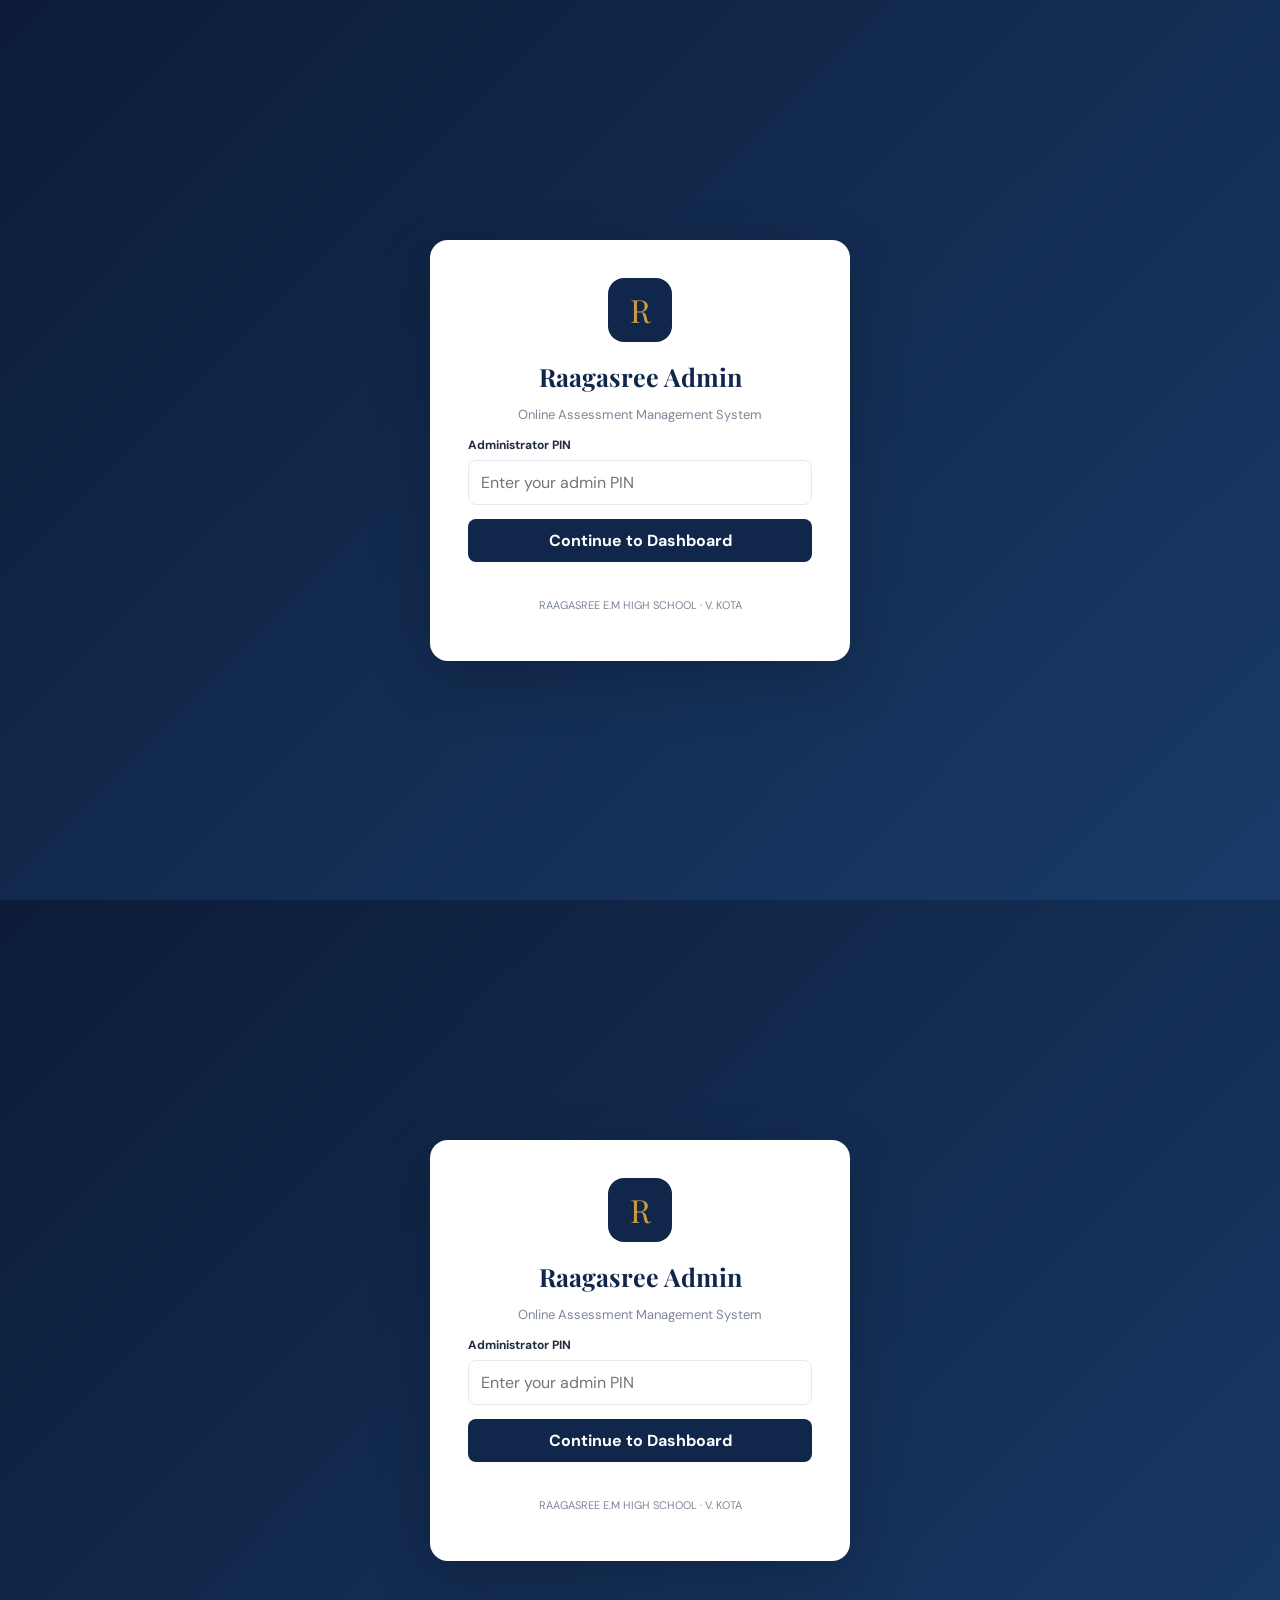
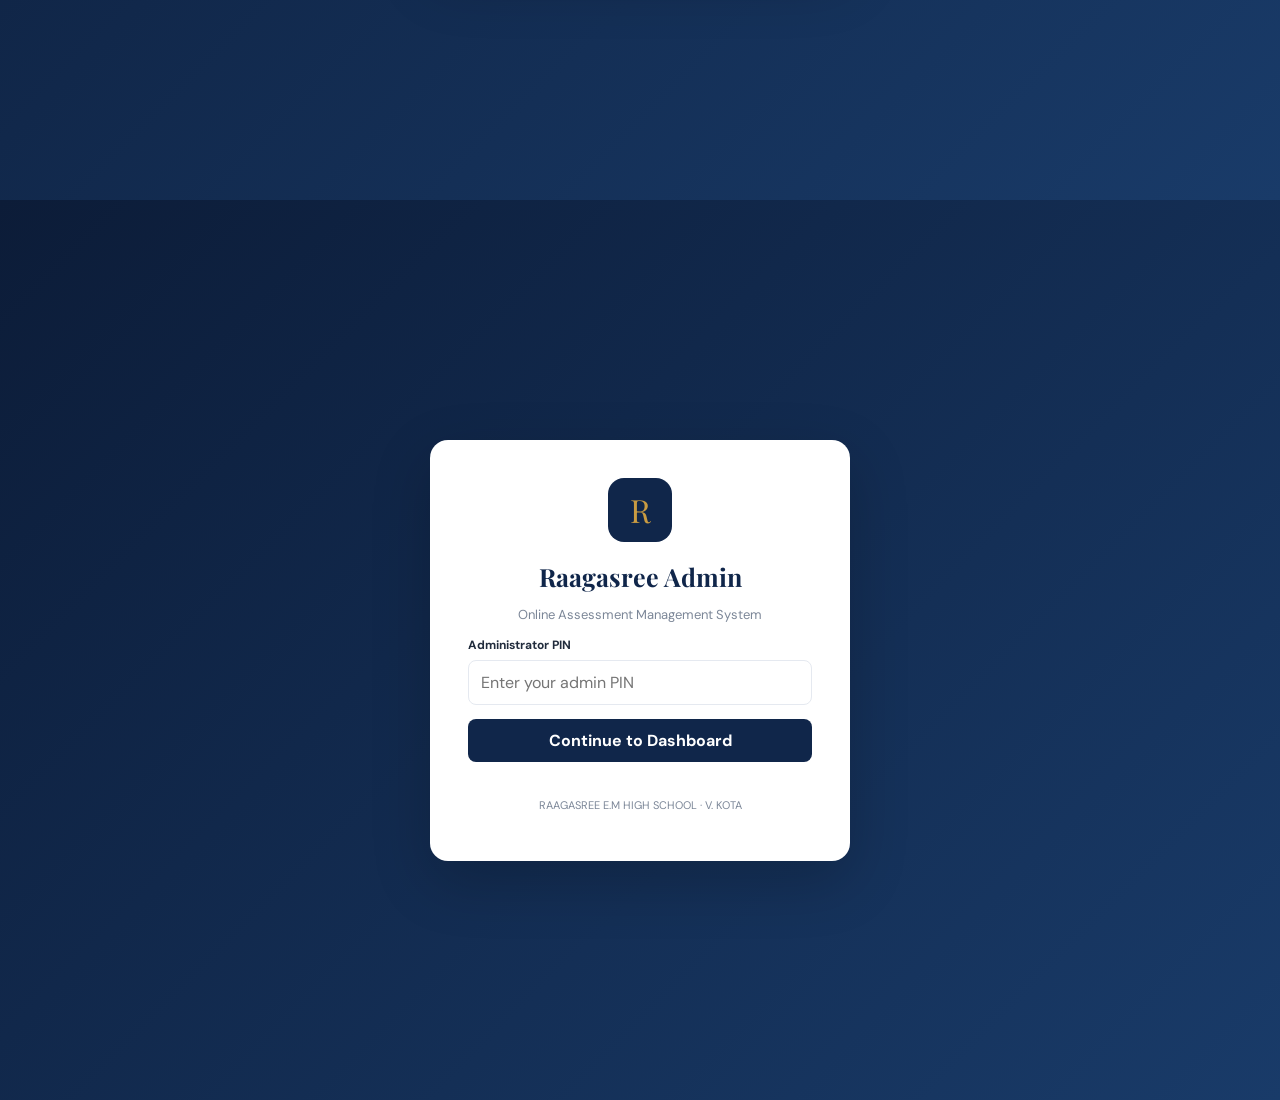
==== commit 51606426: "Update admin.html" ====
--- a/admin.html
+++ b/admin.html
@@ -77,661 +77,3088 @@
 .notice.success{background:#edf6f0;border-color:#cce6d5;color:#216b49}
 .form-grid{display:grid;grid-template-columns:repeat(2,minmax(0,1fr));gap:0 18px}
 .form-grid .field{margin:9px 0}
-.full-width{grid-column:1/-1}
-.btn-row{display:flex;gap:9px;flex-wrap:wrap;margin-top:15px}
-.secondary-btn{border:1px solid var(--border);border-radius:8px;padding:10px 14px;background:white;color:var(--navy);font-weight:700}
-.danger-btn{border:0;border-radius:8px;padding:9px 12px;background:#fff0ef;color:var(--red);font-weight:700}
-.small-btn{padding:7px 10px;font-size:11px}
-.hidden{display:none!important}
-.modal-backdrop{position:fixed;inset:0;background:#0b1834a8;z-index:50;display:none;align-items:center;justify-content:center;padding:20px}
-.modal-backdrop.show{display:flex}
-.modal{background:white;border-radius:14px;padding:24px;width:100%;max-width:650px;max-height:90vh;overflow-y:auto}
-.modal h2{margin:0 0 15px;color:var(--navy);font-family:'Playfair Display',serif}
-.image-preview{display:flex;align-items:center;gap:10px;flex-wrap:wrap;margin-top:8px;min-height:10px}
-.image-preview img{max-width:150px;max-height:110px;object-fit:contain;border:1px solid var(--border);border-radius:8px;padding:4px;background:#fff}
-.image-preview .preview-error{font-size:11px;color:var(--red)}
-.image-field-note{font-size:10px;color:var(--muted);margin-top:5px;line-height:1.5}
-.question-image-cell img{max-width:75px;max-height:55px;object-fit:contain}
-.question-text-cell{max-width:260px;white-space:normal;line-height:1.5}
-@media(max-width:1050px){.cards{grid-template-columns:repeat(3,minmax(0,1fr))}}
-@media(max-width:800px){
-.sidebar{width:220px}.main{margin-left:220px}.content{padding:20px}
-.topbar{padding:0 20px}.cards{grid-template-columns:repeat(2,minmax(0,1fr))}
-}
-@media(max-width:600px){
-.sidebar{position:static;width:100%;height:auto;padding:12px}
-.brand{padding:5px 10px 12px}.nav-label,.sidebar-bottom{display:none}
-.sidebar nav{display:flex;overflow-x:auto;gap:5px;padding-top:10px}
-.nav-btn{white-space:nowrap;width:auto;padding:9px 11px;margin:0}
-.main{margin-left:0}.topbar{height:60px;padding:0 15px}
-.content{padding:16px}.cards{grid-template-columns:repeat(2,minmax(0,1fr));gap:9px}
-.stat-card,.panel{padding:14px}.stat-card strong{font-size:22px}
-.form-grid{grid-template-columns:1fr}.full-width{grid-column:auto}
+.form-actions{display:flex;gap:10px;margin-top:18px;flex-wrap:wrap}
+.secondary-btn,.refresh-btn{background:white;border:1px solid var(--border);color:var(--navy);padding:10px 14px;border-radius:8px;font-weight:700}
+.secondary-btn:hover,.refresh-btn:hover{border-color:var(--gold)}
+.danger-btn{background:#fff0ef;color:#a33b37;border:1px solid #f1cccc;padding:7px 10px;border-radius:7px;font-size:11px;font-weight:700}
+.small-btn{padding:7px 10px;border-radius:7px;font-size:11px;margin:2px}
+.mobile-menu{display:none;border:0;background:transparent;color:var(--navy);font-size:22px}
+.footer{padding:20px 0;color:var(--muted);font-size:10px;text-align:center}
+.row-actions{white-space:nowrap}
+.section-title{margin:18px 0 10px;color:var(--navy);font-size:13px;font-weight:700}
+.subject-assignment{display:grid;grid-template-columns:2fr 1fr 1fr auto;gap:10px;align-items:end;padding:12px;background:#f8f9fb;border:1px solid var(--border);border-radius:9px;margin:10px 0}
+.subject-assignment .field{margin:0}
+.muted{color:var(--muted);font-size:11px}
+.bulk-area{width:100%;min-height:250px;padding:14px;border:1px solid var(--border);border-radius:9px;font-family:monospace;font-size:13px;line-height:1.6;resize:vertical}
+.preview-card{border:1px solid var(--border);border-radius:9px;padding:14px;margin:10px 0;background:#fff}
+.preview-card.invalid{border-color:#e6a6a3;background:#fffafa}
+.preview-card strong{color:var(--navy)}
+.preview-card .option-line{font-size:12px;margin:4px 0;color:#596579}
+.preview-card .preview-answer{font-size:11px;color:var(--green);font-weight:700;margin-top:8px}
+.preview-card .preview-error{font-size:11px;color:var(--red);margin-top:7px}
+.bulk-progress{height:8px;background:#e8edf4;border-radius:20px;overflow:hidden;margin:12px 0}
+.bulk-progress div{height:100%;width:0;background:var(--green);transition:width .2s}
+.image-url-field{grid-column:span 1}
+.image-preview{display:none;max-width:100%;max-height:150px;object-fit:contain;margin-top:8px;border:1px solid var(--border);border-radius:8px;padding:4px;background:#fff}
+.question-image-thumb{display:block;max-width:150px;max-height:90px;object-fit:contain;margin-top:6px;border:1px solid var(--border);border-radius:6px;padding:3px;background:#fff}
+.question-cell{min-width:180px;max-width:340px;white-space:normal}
+.question-cell .question-text{white-space:pre-wrap}
+@media(max-width:1200px){.cards{grid-template-columns:repeat(3,minmax(0,1fr))}}
+@media(max-width:900px){.cards{grid-template-columns:repeat(2,minmax(0,1fr))}}
+@media(max-width:700px){
+.sidebar{transform:translateX(-100%);transition:.25s}
+.sidebar.open{transform:translateX(0)}
+.main{margin-left:0}
+.topbar{padding:0 16px}
+.mobile-menu{display:block}
+.content{padding:20px 15px}
+.cards{grid-template-columns:repeat(2,minmax(0,1fr));gap:10px}
+.stat-card{padding:14px}.stat-card strong{font-size:22px}
 .quick-grid{grid-template-columns:1fr}
-}
+.form-grid{grid-template-columns:1fr}
+.page-heading h1{font-size:22px}
+.subject-assignment{grid-template-columns:1fr 1fr}
+}
+@media(max-width:380px){.cards{grid-template-columns:1fr}}
 </style>
 </head>
+
 <body>
-
 <section class="login-screen" id="loginScreen">
-  <div class="login-card">
-    <div class="logo">R</div>
-    <h1>RAAGASREE</h1>
-    <p>ONLINE ASSESSMENT ADMINISTRATION</p>
-    <div class="field">
-      <label for="adminPin">Admin PIN</label>
-      <input id="adminPin" type="password" placeholder="Enter Admin PIN" autocomplete="current-password">
-    </div>
-    <button class="primary-btn full" id="loginButton" onclick="login()">LOGIN TO DASHBOARD</button>
-    <p id="loginMessage"></p>
-    <p class="login-note">Raagasree E.M High School · V. Kota · 2026–27</p>
-  </div>
+<div class="login-card">
+<div class="logo">R</div>
+<h1>Raagasree Admin</h1>
+<p>Online Assessment Management System</p>
+<div class="field"><label>Administrator PIN</label><input type="password" id="adminPin" placeholder="Enter your admin PIN" inputmode="numeric" maxlength="6" autocomplete="off"></div>
+<button class="primary-btn full" id="loginButton" onclick="adminLogin()">Continue to Dashboard</button>
+<div id="loginMessage"></div>
+<p class="login-note">RAAGASREE E.M HIGH SCHOOL · V. KOTA</p>
+</div>
 </section>
 
-<div class="app" id="app">
-  <aside class="sidebar">
-    <div class="brand">
-      <strong>RAAGASREE</strong>
-      <span>E.M HIGH SCHOOL · V. KOTA</span>
-      <small>ONLINE ASSESSMENT · 2026–27</small>
-    </div>
-    <div class="nav-label">MAIN MENU</div>
-    <nav>
-      <button class="nav-btn active" onclick="showPage('dashboard',this)"><span class="nav-icon">⌂</span>Dashboard</button>
-      <button class="nav-btn" onclick="showPage('students',this)"><span class="nav-icon">♙</span>Students</button>
-      <button class="nav-btn" onclick="showPage('subjects',this)"><span class="nav-icon">▤</span>Subjects</button>
-      <button class="nav-btn" onclick="showPage('questions',this)"><span class="nav-icon">?</span>Question Bank</button>
-      <button class="nav-btn" onclick="showPage('exams',this)"><span class="nav-icon">▣</span>Exams</button>
-      <button class="nav-btn" onclick="showPage('results',this)"><span class="nav-icon">▥</span>Results</button>
-      <button class="nav-btn" onclick="showPage('attempts',this)"><span class="nav-icon">◷</span>Attempts</button>
-      <button class="nav-btn" onclick="showPage('verification',this)"><span class="nav-icon">✓</span>Verification</button>
-      <button class="nav-btn" onclick="showPage('settings',this)"><span class="nav-icon">⚙</span>Settings</button>
-    </nav>
-    <div class="sidebar-bottom">Excellence in Every Step</div>
-  </aside>
-
-  <main class="main">
-    <header class="topbar">
-      <h2 id="topTitle">Admin Dashboard</h2>
-      <div class="admin-tag">ADMINISTRATOR</div>
-    </header>
-
-    <div class="content">
-
-      <section class="page active" id="page-dashboard">
-        <div class="page-heading">
-          <div><h1>Dashboard</h1><p>Assessment management overview · Academic Year 2026–27</p></div>
-          <button class="secondary-btn" onclick="refreshDashboard()">↻ Refresh</button>
-        </div>
-        <div class="cards">
-          <div class="stat-card"><small>Students</small><strong id="statStudents">—</strong><span>Registered students</span></div>
-          <div class="stat-card"><small>Subjects</small><strong id="statSubjects">—</strong><span>Available subjects</span></div>
-          <div class="stat-card"><small>Questions</small><strong id="statQuestions">—</strong><span>Question bank</span></div>
-          <div class="stat-card"><small>Exams</small><strong id="statExams">—</strong><span>Configured exams</span></div>
-          <div class="stat-card"><small>Results</small><strong id="statResults">—</strong><span>Submitted results</span></div>
-        </div>
-        <div class="panel">
-          <h3>Quick Actions</h3>
-          <p>Choose a section to manage the assessment portal.</p>
-          <div class="quick-grid">
-            <button class="quick-btn" onclick="showPage('questions')">＋ Add Questions<span>Create and manage the question bank</span></button>
-            <button class="quick-btn" onclick="showPage('exams')">▣ Configure Exams<span>Set exam schedule and subjects</span></button>
-            <button class="quick-btn" onclick="showPage('students')">♙ Student Records<span>View registered students</span></button>
-          </div>
-        </div>
-      </section>
-
-      <section class="page" id="page-students">
-        <div class="page-heading"><div><h1>Students</h1><p>Registered student records</p></div><button class="secondary-btn" onclick="loadStudents()">↻ Refresh</button></div>
-        <div class="toolbar">
-          <input id="studentSearch" placeholder="Search name or hall ticket..." oninput="renderStudents()">
-          <select id="studentClassFilter" onchange="renderStudents()"><option value="">All Classes</option></select>
-        </div>
-        <div class="panel"><div class="table-wrap"><table><thead><tr><th>Hall Ticket</th><th>Student Name</th><th>Father Name</th><th>Class</th><th>Section</th><th>Status</th></tr></thead><tbody id="studentsTable"></tbody></table></div></div>
-      </section>
-
-      <section class="page" id="page-subjects">
-        <div class="page-heading"><div><h1>Subjects</h1><p>Manage subjects by class</p></div><button class="secondary-btn" onclick="loadSubjects()">↻ Refresh</button></div>
-        <div class="panel">
-          <h3>Add / Update Subject</h3>
-          <div class="form-grid">
-            <div class="field"><label>Subject ID</label><input id="subjectId" placeholder="Example: C1_ENG"></div>
-            <div class="field"><label>Subject Name</label><input id="subjectName" placeholder="English"></div>
-            <div class="field"><label>Class</label><select id="subjectClass"></select></div>
-            <div class="field"><label>Status</label><select id="subjectStatus"><option>Active</option><option>Inactive</option></select></div>
-          </div>
-          <div class="btn-row"><button class="primary-btn" onclick="saveSubject()">Save Subject</button><button class="secondary-btn" onclick="clearSubjectForm()">Clear</button></div>
-          <div id="subjectNotice"></div>
-        </div>
-        <div class="panel"><div class="table-wrap"><table><thead><tr><th>Subject ID</th><th>Subject Name</th><th>Class</th><th>Status</th><th>Action</th></tr></thead><tbody id="subjectsTable"></tbody></table></div></div>
-      </section>
-
-      <section class="page" id="page-questions">
-        <div class="page-heading"><div><h1>Question Bank</h1><p>Create text-based, diagram-based and image-based questions</p></div><button class="secondary-btn" onclick="loadQuestions()">↻ Refresh</button></div>
-        <div class="notice">Images are optional. You can use text, images, or both for a question and its options. Use publicly accessible HTTPS image URLs. Picture-identification questions can be used for LKG to Class 5 and image support is available for all classes.</div>
-
-        <div class="panel">
-          <h3 id="questionFormTitle">Add New Question</h3>
-          <div class="form-grid">
-            <div class="field"><label>Class</label><select id="questionClass" onchange="loadQuestionSubjects()"></select></div>
-            <div class="field"><label>Subject</label><select id="questionSubject"></select></div>
-            <div class="field full-width"><label>Question Text (optional if image is supplied)</label><textarea id="questionText" placeholder="Enter your question here..."></textarea></div>
-
-            <div class="field full-width">
-              <label>Question Image URL (optional)</label>
-              <input id="questionImageUrl" type="url" inputmode="url" placeholder="https://..." oninput="updateQuestionImagePreviews()">
-              <div class="image-preview" id="questionImagePreview"></div>
-              <div class="image-field-note">Paste a publicly accessible HTTPS image URL. You may use an image alone without question text.</div>
-            </div>
-
-            <div class="field"><label>Option A Text</label><input id="optionA" placeholder="Option A (optional if image supplied)"></div>
-            <div class="field"><label>Option A Image URL</label><input id="optionAImageUrl" type="url" placeholder="https://..." oninput="updateQuestionImagePreviews()"><div class="image-preview" id="optionAImagePreview"></div></div>
-
-            <div class="field"><label>Option B Text</label><input id="optionB" placeholder="Option B (optional if image supplied)"></div>
-            <div class="field"><label>Option B Image URL</label><input id="optionBImageUrl" type="url" placeholder="https://..." oninput="updateQuestionImagePreviews()"><div class="image-preview" id="optionBImagePreview"></div></div>
-
-            <div class="field"><label>Option C Text</label><input id="optionC" placeholder="Option C (optional if image supplied)"></div>
-            <div class="field"><label>Option C Image URL</label><input id="optionCImageUrl" type="url" placeholder="https://..." oninput="updateQuestionImagePreviews()"><div class="image-preview" id="optionCImagePreview"></div></div>
-
-            <div class="field"><label>Option D Text</label><input id="optionD" placeholder="Option D (optional if image supplied)"></div>
-            <div class="field"><label>Option D Image URL</label><input id="optionDImageUrl" type="url" placeholder="https://..." oninput="updateQuestionImagePreviews()"><div class="image-preview" id="optionDImagePreview"></div></div>
-
-            <div class="field"><label>Correct Answer</label><select id="correctAnswer"><option value="A">A</option><option value="B">B</option><option value="C">C</option><option value="D">D</option></select></div>
-            <div class="field"><label>Marks</label><input id="questionMarks" type="number" min="1" step="1" value="1"></div>
-            <div class="field"><label>Status</label><select id="questionStatus"><option>Active</option><option>Inactive</option></select></div>
-          </div>
-          <div class="btn-row">
-            <button class="primary-btn" id="saveQuestionButton" onclick="saveQuestion()">Save Question</button>
-            <button class="secondary-btn" onclick="clearQuestionForm()">Clear Form</button>
-          </div>
-          <div id="questionNotice"></div>
-        </div>
-
-        <div class="panel">
-          <h3>Bulk Paste Questions</h3>
-          <p>Paste text questions in the supported format. Image URLs can be added individually using the question editor above.</p>
-          <div class="field"><label>Class</label><select id="bulkClass" onchange="loadBulkSubjects()"></select></div>
-          <div class="field"><label>Subject</label><select id="bulkSubject"></select></div>
-          <div class="field"><label>Questions</label><textarea id="bulkQuestions" style="min-height:180px" placeholder="1. What is 2 + 2?&#10;A) 2&#10;B) 3&#10;C) 4&#10;D) 5&#10;Answer: C"></textarea></div>
-          <div class="btn-row"><button class="primary-btn" onclick="bulkSaveQuestions()">Import Questions</button></div>
-          <div id="bulkNotice"></div>
-        </div>
-
-        <div class="panel">
-          <h3>Question List</h3>
-          <div class="toolbar">
-            <input id="questionSearch" placeholder="Search questions..." oninput="renderQuestions()">
-            <select id="questionFilterClass" onchange="renderQuestions()"><option value="">All Classes</option></select>
-            <select id="questionFilterSubject" onchange="renderQuestions()"><option value="">All Subjects</option></select>
-            <select id="questionFilterStatus" onchange="renderQuestions()"><option value="">All Status</option><option>Active</option><option>Inactive</option></select>
-          </div>
-          <div class="table-wrap"><table><thead><tr><th>Question</th><th>Class</th><th>Subject</th><th>Answer</th><th>Marks</th><th>Image</th><th>Status</th><th>Actions</th></tr></thead><tbody id="questionsTable"></tbody></table></div>
-        </div>
-      </section>
-
-      <section class="page" id="page-exams">
-        <div class="page-heading"><div><h1>Exams</h1><p>Configure examination settings and subject-wise question counts</p></div><button class="secondary-btn" onclick="loadExams()">↻ Refresh</button></div>
-        <div class="panel">
-          <h3>Add / Update Exam</h3>
-          <div class="form-grid">
-            <div class="field"><label>Exam ID</label><input id="examId" placeholder="SA1_2026_C1"></div>
-            <div class="field"><label>Exam Name</label><input id="examName" placeholder="Summative Assessment 1"></div>
-            <div class="field"><label>Class</label><select id="examClass" onchange="loadExamSubjectOptions()"></select></div>
-            <div class="field"><label>Academic Year</label><input id="examYear" value="2026-27"></div>
-            <div class="field"><label>Duration (Minutes)</label><input id="examDuration" type="number" min="1" value="60"></div>
-            <div class="field"><label>Total Marks</label><input id="examTotalMarks" type="number" min="1"></div>
-            <div class="field"><label>Questions Per Subject</label><input id="examQuestionsPerSubject" type="number" min="1" value="10"></div>
-            <div class="field"><label>Start Date</label><input id="examStartDate" type="date"></div>
-            <div class="field"><label>End Date</label><input id="examEndDate" type="date"></div>
-            <div class="field"><label>Status</label><select id="examStatus"><option>Active</option><option>Inactive</option></select></div>
-          </div>
-          <div class="btn-row"><button class="primary-btn" onclick="saveExam()">Save Exam</button><button class="secondary-btn" onclick="clearExamForm()">Clear</button></div>
-          <div id="examNotice"></div>
-        </div>
-        <div class="panel">
-          <h3>Exam Subject Configuration</h3>
-          <p>Select an exam, then configure the number of questions and marks for each subject.</p>
-          <div class="field"><label>Exam</label><select id="examSubjectExam" onchange="loadExamSubjects()"></select></div>
-          <div id="examSubjectsEditor"></div>
-          <div class="btn-row"><button class="primary-btn" onclick="saveExamSubjects()">Save Subject Configuration</button></div>
-          <div id="examSubjectNotice"></div>
-        </div>
-        <div class="panel"><h3>Exam List</h3><div class="table-wrap"><table><thead><tr><th>Exam ID</th><th>Name</th><th>Class</th><th>Duration</th><th>Total Marks</th><th>Dates</th><th>Status</th><th>Action</th></tr></thead><tbody id="examsTable"></tbody></table></div></div>
-      </section>
-
-      <section class="page" id="page-results">
-        <div class="page-heading"><div><h1>Results</h1><p>Student examination results</p></div><button class="secondary-btn" onclick="loadResults()">↻ Refresh</button></div>
-        <div class="toolbar"><select id="resultExamFilter" onchange="renderResults()"><option value="">All Exams</option></select><select id="resultClassFilter" onchange="renderResults()"><option value="">All Classes</option></select><input id="resultSearch" placeholder="Search student..." oninput="renderResults()"></div>
-        <div class="panel"><div class="table-wrap"><table><thead><tr><th>Hall Ticket</th><th>Student</th><th>Class</th><th>Exam</th><th>Attempted</th><th>Correct</th><th>Marks</th><th>Percentage</th><th>Status</th></tr></thead><tbody id="resultsTable"></tbody></table></div></div>
-      </section>
-
-      <section class="page" id="page-attempts">
-        <div class="page-heading"><div><h1>Exam Attempts</h1><p>Monitor student examination attempts</p></div><button class="secondary-btn" onclick="loadAttempts()">↻ Refresh</button></div>
-        <div class="panel"><div class="table-wrap"><table><thead><tr><th>Attempt ID</th><th>Exam ID</th><th>Hall Ticket</th><th>Started</th><th>Expected End</th><th>Submitted</th><th>Status</th></tr></thead><tbody id="attemptsTable"></tbody></table></div></div>
-      </section>
-
-      <section class="page" id="page-verification">
-        <div class="page-heading"><div><h1>Verification Logs</h1><p>Student verification records</p></div><button class="secondary-btn" onclick="loadVerification()">↻ Refresh</button></div>
-        <div class="panel"><div class="table-wrap"><table><thead><tr><th>Verification ID</th><th>Exam ID</th><th>Hall Ticket</th><th>Method</th><th>Consent</th><th>Verified At</th><th>Status</th></tr></thead><tbody id="verificationTable"></tbody></table></div></div>
-      </section>
-
-      <section class="page" id="page-settings">
-        <div class="page-heading"><div><h1>Settings</h1><p>Assessment portal configuration information</p></div></div>
-        <div class="panel">
-          <h3>Database Information</h3>
-          <p>Database: Raagasree Online Assessment Database 2026–27</p>
-          <p>School: RAAGASREE E.M HIGH SCHOOL, V. KOTA</p>
-          <p>Academic Year: 2026–27</p>
-          <p>Image fields support publicly accessible HTTPS URLs. The admin page does not upload files to Google Drive automatically.</p>
-        </div>
-        <div class="panel"><h3>Session</h3><p>Use the logout button to end your current admin session.</p><button class="danger-btn" onclick="logout()">Logout</button></div>
-      </section>
-
-    </div>
-  </main>
+<div class="app" id="adminApp">
+<aside class="sidebar" id="sidebar">
+<div class="brand"><strong>RAAGASREE</strong><span>E.M HIGH SCHOOL · V. KOTA</span><small>ASSESSMENT ADMINISTRATION</small></div>
+<div class="nav-label">MAIN MENU</div>
+<button class="nav-btn active" data-page="dashboard"><span class="nav-icon">▦</span>Dashboard</button>
+<button class="nav-btn" data-page="students"><span class="nav-icon">♙</span>Students</button>
+<button class="nav-btn" data-page="subjects"><span class="nav-icon">▤</span>Subjects</button>
+<div class="nav-label">EXAMINATION</div>
+<button class="nav-btn" data-page="questions"><span class="nav-icon">☷</span>Question Bank</button>
+<button class="nav-btn" data-page="exams"><span class="nav-icon">◷</span>Exam Management</button>
+<button class="nav-btn" data-page="results"><span class="nav-icon">▥</span>Results</button>
+<button class="nav-btn" data-page="attempts"><span class="nav-icon">◴</span>Exam Attempts</button>
+<div class="nav-label">SECURITY</div>
+<button class="nav-btn" data-page="verification"><span class="nav-icon">◇</span>Verification Logs</button>
+<button class="nav-btn" data-page="settings"><span class="nav-icon">⚙</span>Settings</button>
+<div class="sidebar-bottom">Academic Year 2026–27<br>Excellence in Every Step<br><br><button class="nav-btn" onclick="logout()">↪ &nbsp; Logout</button></div>
+</aside>
+
+<main class="main">
+<header class="topbar">
+<div style="display:flex;align-items:center;gap:12px"><button class="mobile-menu" onclick="toggleSidebar()">☰</button><h2 id="topTitle">Dashboard</h2></div>
+<div class="admin-tag">ADMINISTRATOR</div>
+</header>
+
+<div class="content">
+
+<section class="page active" id="page-dashboard">
+<div class="page-heading"><div><h1>Dashboard Overview</h1><p>Manage your school's online examinations.</p></div><button class="refresh-btn" onclick="loadAdminData()">↻ Refresh Data</button></div>
+<div class="notice" id="dashboardNotice">Connecting to the assessment database...</div>
+<div class="cards">
+<div class="stat-card"><small>Total Students</small><strong id="totalStudents">—</strong><span>Registered students</span></div>
+<div class="stat-card"><small>Active Students</small><strong id="activeStudents">—</strong><span>Currently active</span></div>
+<div class="stat-card"><small>Total Subjects</small><strong id="totalSubjects">—</strong><span>Configured subjects</span></div>
+<div class="stat-card"><small>Question Bank</small><strong id="totalQuestions">—</strong><span>Available questions</span></div>
+<div class="stat-card"><small>Total Examinations</small><strong id="totalExams">—</strong><span>Created examinations</span></div>
+</div>
+<div class="panel"><h3>Quick Actions</h3><p>Choose a section to manage your assessment system.</p><div class="quick-grid">
+<button class="quick-btn" onclick="showPage('students')">View Students<span>View registered student records</span></button>
+<button class="quick-btn" onclick="showPage('questions')">Add Questions<span>Build your question bank</span></button>
+<button class="quick-btn" onclick="showPage('exams')">Create Examination<span>Configure a new assessment</span></button>
+</div></div>
+<div class="panel"><h3>System Information</h3><div class="table-wrap"><table><tbody>
+<tr><td>School</td><td>Raagasree E.M High School</td></tr><tr><td>Location</td><td>V. KOTA</td></tr><tr><td>Academic Year</td><td>2026–27</td></tr><tr><td>Backend Connection</td><td id="connectionStatus">Checking...</td></tr><tr><td>Last Updated</td><td id="lastUpdated">—</td></tr>
+</tbody></table></div></div>
+</section>
+
+<section class="page" id="page-students">
+<div class="page-heading"><div><h1>Student Management</h1><p>View registered student records from your database.</p></div><button class="refresh-btn" onclick="loadAdminData()">↻ Refresh Students</button></div>
+<div class="notice" id="studentNotice">Student records are loaded from the Assessment Database.</div>
+<div class="panel"><div class="toolbar"><input id="studentSearch" placeholder="Search name or hall ticket" oninput="renderStudents()"><select id="classFilter" onchange="renderStudents()"><option value="">All Classes</option></select></div>
+<div class="table-wrap"><table><thead><tr><th>Hall Ticket</th><th>Student Name</th><th>Father Name</th><th>Class</th><th>Section</th><th>Academic Year</th><th>Status</th></tr></thead><tbody id="studentsTableBody"><tr><td colspan="7" class="empty">Loading student records...</td></tr></tbody></table></div><p id="studentCount" class="muted">Showing 0 students</p></div>
+</section>
+
+<section class="page" id="page-subjects">
+<div class="page-heading"><div><h1>Subject Management</h1><p>Add, edit and activate or deactivate class subjects.</p></div><button class="primary-btn" onclick="openSubjectForm()">＋ Add Subject</button></div>
+<div id="subjectNotice" class="notice">Loading subjects...</div>
+<div class="panel" id="subjectFormPanel" hidden><h3 id="subjectFormTitle">Add Subject</h3><form id="subjectForm"><input type="hidden" id="subjectId">
+<div class="form-grid"><div class="field"><label>Subject Name</label><input id="subjectName" required placeholder="e.g. Mathematics"></div><div class="field"><label>Class</label><select id="subjectClass" required class="class-options"></select></div><div class="field"><label>Status</label><select id="subjectStatus"><option>Active</option><option>Inactive</option></select></div></div>
+<div class="form-actions"><button class="primary-btn">Save Subject</button><button class="secondary-btn" type="button" onclick="closeForm('subjectFormPanel')">Cancel</button></div></form></div>
+<div class="panel"><div class="toolbar"><input id="subjectSearch" placeholder="Search subjects..." oninput="renderSubjects()"><select id="subjectClassFilter" onchange="renderSubjects()"><option value="">All Classes</option></select></div>
+<div class="table-wrap"><table><thead><tr><th>Subject ID</th><th>Subject</th><th>Class</th><th>Status</th><th>Actions</th></tr></thead><tbody id="subjectsBody"></tbody></table></div></div>
+</section>
+
+<section class="page" id="page-questions">
+<div class="page-heading"><div><h1>Question Bank</h1><p>Add questions manually or import a complete WhatsApp question-and-answer list.</p></div><button class="primary-btn" onclick="openQuestionForm()">＋ Add Question</button></div>
+<div id="questionNotice" class="notice">Questions are loaded from the database.</div>
+
+<div class="panel">
+<h3>Bulk Paste Questions</h3>
+<p>Paste questions copied from WhatsApp. Supports English and Hindi questions, A–D options, blank उत्तर lines and a separate ANSWERS section.</p>
+<div class="form-grid">
+<div class="field"><label>Class for all pasted questions</label><select id="bulkClass" class="class-options" onchange="updateBulkSubjects()"></select></div>
+<div class="field"><label>Subject for all pasted questions</label><select id="bulkSubject"><option value="">Select subject</option></select></div>
+<div class="field"><label>Default marks per question</label><input id="bulkMarks" type="number" min="0.01" step="0.01" value="1"></div>
+</div>
+<div class="field"><label>Paste WhatsApp Questions and Answers</label>
+<textarea id="bulkText" class="bulk-area" placeholder="1. What is the capital of India?
+A) Mumbai
+B) New Delhi
+C) Chennai
+D) Kolkata
+उत्तर:
+
+ANSWERS
+1. B"></textarea></div>
+<div class="form-actions">
+<button class="primary-btn" id="previewBulkButton" type="button" onclick="previewBulkQuestions()">Preview Questions</button>
+<button class="secondary-btn" type="button" onclick="clearBulk()">Clear</button>
+</div>
+<div id="bulkPreviewArea" hidden>
+<div class="section-title">Import Preview</div>
+<div class="notice" id="bulkSummary"></div>
+<div id="bulkPreviewList"></div>
+<div class="bulk-progress"><div id="bulkProgressBar"></div></div>
+<div id="bulkSaveStatus" class="muted"></div>
+<div class="form-actions"><button class="primary-btn" id="saveBulkButton" type="button" onclick="saveBulkQuestions()">Save Valid Questions to Database</button></div>
+</div>
+</div>
+
+<div class="panel" id="questionFormPanel" hidden>
+<h3 id="questionFormTitle">Add Question</h3><form id="questionForm"><input type="hidden" id="questionId">
+<div class="form-grid"><div class="field"><label>Class</label><select id="questionClass" class="class-options" required onchange="updateQuestionSubjects()"></select></div><div class="field"><label>Subject</label><select id="questionSubject" required></select></div></div>
+<div class="field"><label>Question Text (optional if using an image)</label><textarea id="questionText" placeholder="Enter the question"></textarea></div>
+<div class="field image-url-field"><label>Question Image URL (optional)</label><input id="questionImageUrl" type="url" placeholder="https://..." oninput="updateImagePreview('questionImageUrl','questionImagePreview')"><img id="questionImagePreview" class="image-preview" alt="Question image preview"></div>
+<div class="form-grid">
+<div class="field"><label>Option A Text</label><input id="optionA" placeholder="Option A text"></div><div class="field"><label>Option A Image URL (optional)</label><input id="optionAImageUrl" type="url" placeholder="https://..." oninput="updateImagePreview('optionAImageUrl','optionAImagePreview')"><img id="optionAImagePreview" class="image-preview" alt="Option A image preview"></div>
+<div class="field"><label>Option B Text</label><input id="optionB" placeholder="Option B text"></div><div class="field"><label>Option B Image URL (optional)</label><input id="optionBImageUrl" type="url" placeholder="https://..." oninput="updateImagePreview('optionBImageUrl','optionBImagePreview')"><img id="optionBImagePreview" class="image-preview" alt="Option B image preview"></div>
+<div class="field"><label>Option C Text</label><input id="optionC" placeholder="Option C text"></div><div class="field"><label>Option C Image URL (optional)</label><input id="optionCImageUrl" type="url" placeholder="https://..." oninput="updateImagePreview('optionCImageUrl','optionCImagePreview')"><img id="optionCImagePreview" class="image-preview" alt="Option C image preview"></div>
+<div class="field"><label>Option D Text</label><input id="optionD" placeholder="Option D text"></div><div class="field"><label>Option D Image URL (optional)</label><input id="optionDImageUrl" type="url" placeholder="https://..." oninput="updateImagePreview('optionDImageUrl','optionDImagePreview')"><img id="optionDImagePreview" class="image-preview" alt="Option D image preview"></div>
+<div class="field"><label>Correct Answer</label><select id="correctAnswer" required><option value="">Select answer</option><option value="A">Option A</option><option value="B">Option B</option><option value="C">Option C</option><option value="D">Option D</option></select></div>
+<div class="field"><label>Marks</label><input id="questionMarks" type="number" min="0.01" step="0.01" value="1" required></div>
+<div class="field"><label>Status</label><select id="questionStatus"><option>Active</option><option>Inactive</option></select></div>
+</div>
+<div class="form-actions"><button class="primary-btn">Save Question</button><button class="secondary-btn" type="button" onclick="closeForm('questionFormPanel')">Cancel</button></div>
+</form></div>
+
+<div class="panel"><div class="toolbar">
+<input id="questionSearch" placeholder="Search question text..." oninput="renderQuestions()">
+<select id="questionClassFilter" onchange="renderQuestions()"><option value="">All Classes</option></select>
+<select id="questionSubjectFilter" onchange="renderQuestions()"><option value="">All Subjects</option></select>
+<select id="questionStatusFilter" onchange="renderQuestions()"><option value="">All Statuses</option><option>Active</option><option>Inactive</option></select>
+</div>
+<div class="table-wrap"><table><thead><tr><th>Question / Image</th><th>Class</th><th>Subject</th><th>Correct</th><th>Marks</th><th>Status</th><th>Actions</th></tr></thead><tbody id="questionsBody"></tbody></table></div></div>
+</section>
+
+<section class="page" id="page-exams">
+<div class="page-heading"><div><h1>Exam Management</h1><p>Create assessments and assign class subjects, questions and marks.</p></div><button class="primary-btn" onclick="openExamForm()">＋ Create Assessment</button></div>
+<div id="examNotice" class="notice">Assessment records are loaded from the database.</div>
+<div class="panel" id="examFormPanel" hidden><h3 id="examFormTitle">Create Assessment</h3><form id="examForm"><input type="hidden" id="examId">
+<div class="form-grid">
+<div class="field"><label>Assessment Name</label><input id="examName" required placeholder="e.g. Mathematics Practice Test"></div>
+<div class="field"><label>Class</label><select id="examClass" class="class-options" required onchange="updateExamSubjectOptions()"></select></div>
+<div class="field"><label>Academic Year</label><input id="examYear" value="2026-27" required></div>
+<div class="field"><label>Duration (Minutes)</label><input id="examDuration" type="number" min="1" required value="30"></div>
+<div class="field"><label>Start Date</label><input id="examStart" type="date"></div><div class="field"><label>End Date</label><input id="examEnd" type="date"></div>
+<div class="field"><label>Status</label><select id="examStatus"><option>Inactive</option><option>Active</option></select></div>
+</div>
+<div class="section-title">Subject Assignments</div><p class="muted">Choose subjects, question counts and marks per question. Total marks are calculated automatically.</p>
+<div id="examSubjectRows"></div><button class="secondary-btn" type="button" onclick="addExamSubjectRow()">＋ Add Subject</button>
+<div class="notice" style="margin-top:15px">Calculated total: <strong id="examTotalQuestions">0</strong> questions · <strong id="examTotalMarks">0</strong> marks</div>
+<div class="form-actions"><button class="primary-btn">Save Assessment</button><button class="secondary-btn" type="button" onclick="closeForm('examFormPanel')">Cancel</button></div>
+</form></div>
+<div class="panel"><div class="toolbar"><input id="examSearch" placeholder="Search assessments..." oninput="renderExams()"><select id="examClassFilter" onchange="renderExams()"><option value="">All Classes</option></select></div>
+<div class="table-wrap"><table><thead><tr><th>Assessment</th><th>Class</th><th>Academic Year</th><th>Duration</th><th>Questions</th><th>Total Marks</th><th>Status</th><th>Actions</th></tr></thead><tbody id="examsBody"></tbody></table></div></div>
+</section>
+
+<section class="page" id="page-results">
+<div class="page-heading"><div><h1>Examination Results</h1><p>View recorded student assessment results.</p></div><button class="refresh-btn" onclick="loadResults()">↻ Refresh</button></div>
+<div class="notice">Results appear here when the student examination submission workflow records them in the ExamResults sheet.</div>
+<div class="panel"><div class="toolbar"><input id="resultSearch" placeholder="Search student or hall ticket..." oninput="renderResults()"></div>
+<div class="table-wrap"><table><thead><tr><th>Hall Ticket</th><th>Student</th><th>Class</th><th>Exam ID</th><th>Attempted</th><th>Correct</th><th>Marks</th><th>Percentage</th><th>Status</th><th>Completed</th></tr></thead><tbody id="resultsBody"></tbody></table></div></div>
+</section>
+
+<section class="page" id="page-attempts">
+<div class="page-heading"><div><h1>Exam Attempts</h1><p>Review recorded examination attempts.</p></div><button class="refresh-btn" onclick="loadAttempts()">↻ Refresh</button></div>
+<div class="notice">Attempt records will appear here when the student examination workflow writes to the ExamAttempts sheet.</div>
+<div class="panel"><div class="table-wrap"><table><thead><tr><th>Attempt ID</th><th>Exam ID</th><th>Hall Ticket</th><th>Started At</th><th>Expected End</th><th>Submitted At</th><th>Status</th></tr></thead><tbody id="attemptsBody"></tbody></table></div></div>
+</section>
+
+<section class="page" id="page-verification">
+<div class="page-heading"><div><h1>Verification Logs</h1><p>Review identity verification records.</p></div><button class="refresh-btn" onclick="loadVerification()">↻ Refresh</button></div>
+<div class="notice">Only verification log details are displayed. Selfie files are not exposed in this admin table.</div>
+<div class="panel"><div class="table-wrap"><table><thead><tr><th>Verification ID</th><th>Exam ID</th><th>Hall Ticket</th><th>Method</th><th>Consent</th><th>Verified At</th><th>Status</th></tr></thead><tbody id="verificationBody"></tbody></table></div></div>
+</section>
+
+<section class="page" id="page-settings">
+<div class="page-heading"><div><h1>System Settings</h1><p>Portal and school information.</p></div></div>
+<div class="panel"><h3>Student Examination Access</h3><p>The common student password is managed securely through Apps Script Script Properties. It is not displayed on this webpage.</p></div>
+<div class="panel"><h3>School Information</h3><div class="field"><label>School Name</label><input value="Raagasree E.M High School" disabled></div><div class="field"><label>Location</label><input value="V. KOTA" disabled></div><div class="field"><label>Academic Year</label><input value="2026–27" disabled></div></div>
+</section>
+
+<div class="footer">RAAGASREE E.M HIGH SCHOOL · V. KOTA<br>Excellence in Every Step</div>
+</div>
+</main>
 </div>
 
 <script>
-const API_URL = "https://script.google.com/macros/s/AKfycbyzutEAMnW_97VZpPvGqKGiZa3psQHwUE_AB3Yxvby1f0l6APEE7gWnGMt20wGkHIGs/exec";
-let adminPin = "";
-let adminData = {};
-let students = [];
-let subjects = [];
-let questions = [];
-let exams = [];
-let results = [];
-let attempts = [];
-let verificationLogs = [];
-let editingQuestionId = "";
-
-const CLASSES = ["LKG","UKG","1","2","3","4","5","6","7","8","9","10"];
-
-function $(id){return document.getElementById(id)}
-function esc(value){
-  return String(value??"").replace(/[&<>"']/g,c=>({"&":"&amp;","<":"&lt;",">":"&gt;",'"':"&quot;","'":"&#39;"}[c]));
-}
-function notice(id,message,type="success"){
-  const el=$(id);
-  if(!el)return;
-  el.className="notice "+(type==="error"?"error":type==="success"?"success":"");
-  el.textContent=message;
-}
-function clearNotice(id){if($(id)){$(id).textContent="";$(id).className="";}}
+const API_URL="https://script.google.com/macros/s/AKfycbyzutEAMnW_97VZpPvGqKGiZa3psQHwUE_AB3Yxvby1f0l6APEE7gWnGMt20wGkHIGs/exec";
+const TOKEN_KEY="RAAGASREE_ADMIN_TOKEN";
+const CLASSES=["LKG","UKG","Class 1","Class 2","Class 3","Class 4","Class 5","Class 6","Class 7","Class 8","Class 9","Class 10"];
+const TITLES={dashboard:"Dashboard",students:"Student Management",subjects:"Subject Management",questions:"Question Bank",exams:"Exam Management",results:"Examination Results",attempts:"Exam Attempts",verification:"Verification Logs",settings:"System Settings"};
+let allStudents=[],subjects=[],questions=[],exams=[],results=[],attempts=[],verificationLogs=[];
+let parsedBulkQuestions=[];
+
 async function api(payload){
-  const response=await fetch(API_URL,{
-    method:"POST",
-    headers:{"Content-Type":"text/plain;charset=utf-8"},
-    body:JSON.stringify({...payload,pin:adminPin})
+ const token=sessionStorage.getItem(TOKEN_KEY);
+ if(payload.action!=="adminLogin")payload.token=token;
+ const response=await fetch(API_URL,{method:"POST",headers:{"Content-Type":"text/plain;charset=utf-8"},body:JSON.stringify(payload)});
+ if(!response.ok)throw new Error("Server returned HTTP "+response.status);
+ const data=await response.json();
+ if(!data.success)throw new Error(data.message||"Request failed.");
+ return data;
+}
+function esc(v){return String(v==null?"":v).replace(/[&<>"']/g,c=>({"&":"&amp;","<":"&lt;",">":"&gt;",'"':"&quot;","'":"&#39;"}[c]));}
+function statusBadge(s){const active=String(s).toLowerCase()==="active";return '<span class="status '+(active?"":"inactive")+'">'+esc(s||"Unknown")+'</span>';}
+function notice(id,msg,type){const el=document.getElementById(id);if(!el)return;el.className="notice"+(type?" "+type:"");el.textContent=msg;}
+function token(){return sessionStorage.getItem(TOKEN_KEY)||"";}
+function closeForm(id){document.getElementById(id).hidden=true;}
+function openForm(id){document.getElementById(id).hidden=false;document.getElementById(id).scrollIntoView({behavior:"smooth",block:"start"});}
+function fillClassSelects(){
+ document.querySelectorAll(".class-options").forEach(select=>{
+  const current=select.value;
+  select.innerHTML='<option value="">Select class</option>'+CLASSES.map(c=>'<option value="'+esc(c)+'">'+esc(c)+'</option>').join("");
+  if(CLASSES.includes(current))select.value=current;
+ });
+}
+async function adminLogin(){
+ const pin=document.getElementById("adminPin").value.trim(),msg=document.getElementById("loginMessage"),btn=document.getElementById("loginButton");
+ if(!/^\d{6}$/.test(pin)){msg.textContent="Please enter your complete 6-digit PIN.";return;}
+ btn.disabled=true;btn.textContent="Please wait...";msg.textContent="Verifying administrator PIN...";
+ try{
+  const data=await api({action:"adminLogin",pin});
+  sessionStorage.setItem(TOKEN_KEY,data.token);
+  document.getElementById("loginScreen").style.display="none";
+  document.getElementById("adminApp").style.display="block";
+  fillClassSelects();
+  await loadAdminData();
+ }catch(e){msg.textContent=e.message;}
+ btn.disabled=false;btn.textContent="Continue to Dashboard";
+}
+function logout(){
+ const t=token();if(t)api({action:"logout"}).catch(()=>{});
+ sessionStorage.removeItem(TOKEN_KEY);allStudents=[];subjects=[];questions=[];exams=[];
+ document.getElementById("adminPin").value="";document.getElementById("loginMessage").textContent="";showLogin();
+}
+function showLogin(){document.getElementById("adminApp").style.display="none";document.getElementById("loginScreen").style.display="flex";}
+async function loadAdminData(){
+ if(!token()){showLogin();return;}
+ notice("dashboardNotice","Loading live information from the assessment database...");
+ try{
+  const d=await api({action:"getAdminData"}),s=d.stats||{};
+  document.getElementById("totalStudents").textContent=s.totalStudents||0;
+  document.getElementById("activeStudents").textContent=s.activeStudents||0;
+  document.getElementById("totalSubjects").textContent=s.totalSubjects||0;
+  document.getElementById("totalQuestions").textContent=s.totalQuestions||0;
+  document.getElementById("totalExams").textContent=s.totalExams||0;
+  allStudents=d.students||[];renderStudents();populateStudentClasses();
+  document.getElementById("connectionStatus").textContent="Connected";
+  document.getElementById("lastUpdated").textContent=new Date().toLocaleString();
+  notice("dashboardNotice","Database connected successfully. Dashboard information is up to date.","success");
+  notice("studentNotice","Loaded "+allStudents.length+" student records.","success");
+ }catch(e){
+  if(e.message.toLowerCase().includes("session")){logout();return;}
+  notice("dashboardNotice",e.message,"error");
+  document.getElementById("connectionStatus").textContent="Connection failed";
+ }
+}
+function populateStudentClasses(){
+ const select=document.getElementById("classFilter"),old=select.value;
+ const values=[...new Set(allStudents.map(s=>s.className).filter(Boolean))];
+ select.innerHTML='<option value="">All Classes</option>'+values.map(v=>'<option>'+esc(v)+'</option>').join("");
+ select.value=values.includes(old)?old:"";
+}
+function renderStudents(){
+ const q=(document.getElementById("studentSearch")?.value||"").toLowerCase(),cl=document.getElementById("classFilter")?.value||"";
+ const list=allStudents.filter(s=>(!cl||s.className===cl)&&[s.hallTicketNumber,s.studentName,s.fatherName].some(v=>String(v||"").toLowerCase().includes(q)));
+ document.getElementById("studentsTableBody").innerHTML=list.length?list.map(s=>'<tr><td>'+esc(s.hallTicketNumber)+'</td><td>'+esc(s.studentName)+'</td><td>'+esc(s.fatherName)+'</td><td>'+esc(s.className)+'</td><td>'+esc(s.section)+'</td><td>'+esc(s.academicYear)+'</td><td>'+statusBadge(s.status)+'</td></tr>').join(""):'<tr><td colspan="7" class="empty">No matching student records.</td></tr>';
+ document.getElementById("studentCount").textContent="Showing "+list.length+" of "+allStudents.length+" students";
+}
+function showPage(name){
+ document.querySelectorAll(".page").forEach(p=>p.classList.remove("active"));
+ document.querySelectorAll(".nav-btn[data-page]").forEach(b=>b.classList.remove("active"));
+ document.getElementById("page-"+name)?.classList.add("active");
+ document.querySelector('.nav-btn[data-page="'+name+'"]')?.classList.add("active");
+ document.getElementById("topTitle").textContent=TITLES[name]||"Dashboard";
+ document.getElementById("sidebar").classList.remove("open");
+ if(name==="students")renderStudents();
+ if(name==="subjects")loadSubjects();
+ if(name==="questions"){loadSubjects().then(loadQuestions);}
+ if(name==="exams"){loadSubjects().then(loadExams);}
+ if(name==="results")loadResults();
+ if(name==="attempts")loadAttempts();
+ if(name==="verification")loadVerification();
+}
+document.querySelectorAll(".nav-btn[data-page]").forEach(b=>b.addEventListener("click",()=>showPage(b.dataset.page)));
+function toggleSidebar(){document.getElementById("sidebar").classList.toggle("open");}
+
+/* SUBJECTS */
+async function loadSubjects(){
+ try{
+  const d=await api({action:"getSubjects"});subjects=d.subjects||[];
+  renderSubjects();populateSubjectFilters();updateBulkSubjects();notice("subjectNotice","Loaded "+subjects.length+" subjects.","success");
+ }catch(e){notice("subjectNotice",e.message,"error");throw e;}
+}
+function populateSubjectFilters(){
+ const opts='<option value="">All Classes</option>'+CLASSES.map(c=>'<option>'+esc(c)+'</option>').join("");
+ document.getElementById("subjectClassFilter").innerHTML=opts;
+ document.getElementById("questionClassFilter").innerHTML=opts;
+ document.getElementById("examClassFilter").innerHTML=opts;
+ document.getElementById("questionSubjectFilter").innerHTML='<option value="">All Subjects</option>'+subjects.map(s=>'<option value="'+esc(s["Subject ID"])+'">'+esc(s["Subject Name"])+' · '+esc(s.Class)+'</option>').join("");
+}
+function openSubjectForm(item){
+ document.getElementById("subjectForm").reset();document.getElementById("subjectId").value="";fillClassSelects();
+ document.getElementById("subjectFormTitle").textContent=item?"Edit Subject":"Add Subject";
+ if(item){document.getElementById("subjectId").value=item["Subject ID"];document.getElementById("subjectName").value=item["Subject Name"];document.getElementById("subjectClass").value=item.Class;document.getElementById("subjectStatus").value=item.Status||"Active";}
+ openForm("subjectFormPanel");
+}
+document.getElementById("subjectForm").addEventListener("submit",async e=>{
+ e.preventDefault();
+ const subject={"Subject ID":document.getElementById("subjectId").value,"Subject Name":document.getElementById("subjectName").value.trim(),Class:document.getElementById("subjectClass").value,Status:document.getElementById("subjectStatus").value};
+ try{await api({action:"saveSubject",subject});closeForm("subjectFormPanel");await loadSubjects();await loadAdminData();}
+ catch(err){notice("subjectNotice",err.message,"error");}
+});
+function renderSubjects(){
+ const q=(document.getElementById("subjectSearch")?.value||"").toLowerCase(),cl=document.getElementById("subjectClassFilter")?.value||"";
+ const list=subjects.filter(s=>(!cl||s.Class===cl)&&[s["Subject ID"],s["Subject Name"]].some(v=>String(v||"").toLowerCase().includes(q)));
+ document.getElementById("subjectsBody").innerHTML=list.length?list.map(s=>'<tr><td>'+esc(s["Subject ID"])+'</td><td>'+esc(s["Subject Name"])+'</td><td>'+esc(s.Class)+'</td><td>'+statusBadge(s.Status)+'</td><td class="row-actions"><button class="secondary-btn small-btn" data-edit-subject="'+esc(s["Subject ID"])+'">Edit</button><button class="secondary-btn small-btn" data-subject-status="'+esc(s["Subject ID"])+'" data-status="'+(String(s.Status).toLowerCase()==="active"?"Inactive":"Active")+'">'+(String(s.Status).toLowerCase()==="active"?"Deactivate":"Activate")+'</button></td></tr>').join(""):'<tr><td colspan="5" class="empty">No subjects found.</td></tr>';
+}
+document.getElementById("subjectsBody").addEventListener("click",async e=>{
+ const edit=e.target.closest("[data-edit-subject]"),status=e.target.closest("[data-subject-status]");
+ if(edit){const item=subjects.find(s=>s["Subject ID"]===edit.dataset.editSubject);if(item)openSubjectForm(item);}
+ if(status){try{await api({action:"setSubjectStatus",subjectId:status.dataset.subjectStatus,status:status.dataset.status});await loadSubjects();await loadAdminData();}catch(err){notice("subjectNotice",err.message,"error");}}
+});
+
+/* QUESTION BANK */
+async function loadQuestions(){
+ try{
+  const d=await api({action:"getQuestions"});questions=d.questions||[];
+  renderQuestions();populateSubjectFilters();
+  notice("questionNotice","Loaded "+questions.length+" questions from the QuestionBank.","success");
+ }catch(e){notice("questionNotice",e.message,"error");}
+}
+function updateQuestionSubjects(){
+ const cl=document.getElementById("questionClass").value;
+ const list=subjects.filter(s=>s.Class===cl&&String(s.Status).toLowerCase()==="active");
+ document.getElementById("questionSubject").innerHTML='<option value="">Select subject</option>'+list.map(s=>'<option value="'+esc(s["Subject ID"])+'">'+esc(s["Subject Name"])+'</option>').join("");
+}
+function updateBulkSubjects(){
+ const cl=document.getElementById("bulkClass").value,select=document.getElementById("bulkSubject"),old=select.value;
+ const list=subjects.filter(s=>s.Class===cl&&String(s.Status).toLowerCase()==="active");
+ select.innerHTML='<option value="">Select subject</option>'+list.map(s=>'<option value="'+esc(s["Subject ID"])+'">'+esc(s["Subject Name"])+'</option>').join("");
+ if(list.some(s=>s["Subject ID"]===old))select.value=old;
+}
+function safeImageUrl(value){
+ const raw=String(value||"").trim();
+ if(!raw)return "";
+ try{const u=new URL(raw);return u.protocol==="https:"?u.href:"";}catch(e){return "";}
+}
+function updateImagePreview(inputId,previewId){
+ const input=document.getElementById(inputId),img=document.getElementById(previewId);
+ if(!input||!img)return;
+ const url=safeImageUrl(input.value);
+ if(!url){img.removeAttribute("src");img.style.display="none";return;}
+ img.onerror=()=>{img.style.display="none";};
+ img.onload=()=>{img.style.display="block";};
+ img.src=url;
+}
+function refreshQuestionImagePreviews(){
+ [["questionImageUrl","questionImagePreview"],["optionAImageUrl","optionAImagePreview"],["optionBImageUrl","optionBImagePreview"],["optionCImageUrl","optionCImagePreview"],["optionDImageUrl","optionDImagePreview"]].forEach(x=>updateImagePreview(x[0],x[1]));
+}
+function imageMarkup(url,alt){
+ const safe=safeImageUrl(url);return safe?'<img class="question-image-thumb" src="'+esc(safe)+'" alt="'+esc(alt||"Question image")+'" loading="lazy">':'';
+}
+function openQuestionForm(item){
+ document.getElementById("questionForm").reset();document.getElementById("questionId").value="";
+ document.getElementById("questionMarks").value="1";fillClassSelects();
+ document.getElementById("questionFormTitle").textContent=item?"Edit Question":"Add Question";
+ if(item){
+  document.getElementById("questionId").value=item["Question ID"];
+  document.getElementById("questionClass").value=item.Class;updateQuestionSubjects();
+  document.getElementById("questionSubject").value=item["Subject ID"];
+  document.getElementById("questionText").value=item.Question||"";
+  document.getElementById("questionImageUrl").value=item["Question Image URL"]||"";
+  document.getElementById("optionAImageUrl").value=item["Option A Image URL"]||"";
+  document.getElementById("optionBImageUrl").value=item["Option B Image URL"]||"";
+  document.getElementById("optionCImageUrl").value=item["Option C Image URL"]||"";
+  document.getElementById("optionDImageUrl").value=item["Option D Image URL"]||"";
+  document.getElementById("optionA").value=item["Option A"]||"";
+  document.getElementById("optionB").value=item["Option B"];
+  document.getElementById("optionC").value=item["Option C"];
+  document.getElementById("optionD").value=item["Option D"];
+  document.getElementById("correctAnswer").value=item["Correct Answer"];
+  document.getElementById("questionMarks").value=item.Marks;
+  document.getElementById("questionStatus").value=item.Status||"Active";
+ }else updateQuestionSubjects();
+ refreshQuestionImagePreviews();
+ openForm("questionFormPanel");
+}
+document.getElementById("questionForm").addEventListener("submit",async e=>{
+ e.preventDefault();
+ const question={"Question ID":document.getElementById("questionId").value,Class:document.getElementById("questionClass").value,"Subject ID":document.getElementById("questionSubject").value,Question:document.getElementById("questionText").value.trim(),"Question Image URL":document.getElementById("questionImageUrl").value.trim(),"Option A":document.getElementById("optionA").value.trim(),"Option A Image URL":document.getElementById("optionAImageUrl").value.trim(),"Option B":document.getElementById("optionB").value.trim(),"Option B Image URL":document.getElementById("optionBImageUrl").value.trim(),"Option C":document.getElementById("optionC").value.trim(),"Option C Image URL":document.getElementById("optionCImageUrl").value.trim(),"Option D":document.getElementById("optionD").value.trim(),"Option D Image URL":document.getElementById("optionDImageUrl").value.trim(),"Correct Answer":document.getElementById("correctAnswer").value,Marks:document.getElementById("questionMarks").value,Status:document.getElementById("questionStatus").value};
+ const hasQuestionContent=question.Question||question["Question Image URL"];
+ const hasAllOptions=["A","B","C","D"].every(k=>question["Option "+k]||question["Option "+k+" Image URL"]);
+ if(!hasQuestionContent){notice("questionNotice","Enter question text or provide a question image URL.","error");return;}
+ if(!hasAllOptions){notice("questionNotice","For each option A–D, enter text or provide an image URL.","error");return;}
+ const imageFields=["Question Image URL","Option A Image URL","Option B Image URL","Option C Image URL","Option D Image URL"];
+ for(const field of imageFields){if(question[field]&&!safeImageUrl(question[field])){notice("questionNotice",field+" must be a valid HTTPS image URL.","error");return;}}
+ try{await api({action:"saveQuestion",question});closeForm("questionFormPanel");await loadQuestions();await loadAdminData();}
+ catch(err){notice("questionNotice",err.message,"error");}
+});
+function renderQuestions(){
+ const q=(document.getElementById("questionSearch")?.value||"").toLowerCase(),cl=document.getElementById("questionClassFilter")?.value||"",sub=document.getElementById("questionSubjectFilter")?.value||"",st=document.getElementById("questionStatusFilter")?.value||"";
+ const list=questions.filter(x=>(!cl||x.Class===cl)&&(!sub||x["Subject ID"]===sub)&&(!st||x.Status===st)&&(String(x.Question||"").toLowerCase().includes(q)||String(x["Question Image URL"]||"").toLowerCase().includes(q)));
+ document.getElementById("questionsBody").innerHTML=list.length?list.map(x=>'<tr><td class="question-cell"><div class="question-text">'+esc(x.Question||"")+'</div>'+imageMarkup(x["Question Image URL"],"Question image")+'<div class="option-line">A. '+esc(x["Option A"]||"")+'</div>'+imageMarkup(x["Option A Image URL"],"Option A image")+'<div class="option-line">B. '+esc(x["Option B"]||"")+'</div>'+imageMarkup(x["Option B Image URL"],"Option B image")+'<div class="option-line">C. '+esc(x["Option C"]||"")+'</div>'+imageMarkup(x["Option C Image URL"],"Option C image")+'<div class="option-line">D. '+esc(x["Option D"]||"")+'</div>'+imageMarkup(x["Option D Image URL"],"Option D image")+'</td><td>'+esc(x.Class)+'</td><td>'+esc(subjectName(x["Subject ID"]))+'</td><td>'+esc(x["Correct Answer"])+'</td><td>'+esc(x.Marks)+'</td><td>'+statusBadge(x.Status)+'</td><td class="row-actions"><button class="secondary-btn small-btn" data-edit-question="'+esc(x["Question ID"])+'">Edit</button><button class="danger-btn small-btn" data-delete-question="'+esc(x["Question ID"])+'">Delete</button></td></tr>').join(""):'<tr><td colspan="7" class="empty">No questions found.</td></tr>';
+}
+function subjectName(id){const s=subjects.find(x=>x["Subject ID"]===id);return s?s["Subject Name"]:id;}
+document.getElementById("questionsBody").addEventListener("click",async e=>{
+ const edit=e.target.closest("[data-edit-question]"),del=e.target.closest("[data-delete-question]");
+ if(edit){const item=questions.find(x=>x["Question ID"]===edit.dataset.editQuestion);if(item)openQuestionForm(item);}
+ if(del&&confirm("Delete this question permanently? This cannot be undone.")){
+  try{await api({action:"deleteQuestion",questionId:del.dataset.deleteQuestion});await loadQuestions();await loadAdminData();}
+  catch(err){notice("questionNotice",err.message,"error");}
+ }
+});
+
+/* WHATSAPP BULK QUESTION PARSER - ENGLISH + HINDI + SEPARATE ANSWER KEY */
+function parseBulkQuestions(raw){
+ const lines=String(raw||"")
+  .replace(/\r/g,"")
+  .replace(/[\u200B-\u200D\uFEFF]/g,"")
+  .split("\n");
+
+ const blocks=[];
+ const answerKey={};
+ let current=null;
+ let readingAnswerKey=false;
+
+ const questionStart=/^(?:(?:Q(?:uestion)?\s*)?\d{1,3}\s*[.)\-:]|Q(?:uestion)?\s*\d+\s*[:\-])\s*/i;
+ const optionPattern=/^(?:Option\s*)?([A-D])\s*[\)\].:\-]\s*(.*)$/i;
+ const answerPattern=/^(?:correct\s*answer|answer|ans|key|उत्तर|उतर)\s*[:=\-]?\s*([A-D])\s*$/i;
+
+ function newQuestion(){
+  current={question:"",A:"",B:"",C:"",D:"",answer:"",errors:[]};
+  blocks.push(current);
+ }
+
+ lines.forEach(original=>{
+  let line=original.trim();
+  if(!line)return;
+
+  if(/^ANSWERS?\s*:?\s*$/i.test(line)||/^ANSWER\s+KEY\s*:?\s*$/i.test(line)){
+   readingAnswerKey=true;
+   current=null;
+   return;
+  }
+
+  if(readingAnswerKey){
+   const keyMatch=line.match(/^(\d{1,3})\s*[.)\-:]?\s*([A-D])\s*$/i);
+   if(keyMatch){
+    answerKey[Number(keyMatch[1])]=keyMatch[2].toUpperCase();
+   }
+   return;
+  }
+
+  const startMatch=line.match(questionStart);
+  if(startMatch){
+   newQuestion();
+   line=line.replace(questionStart,"").trim();
+   if(line)current.question=line;
+   return;
+  }
+
+  if(!current)newQuestion();
+
+  let match=line.match(optionPattern);
+  if(match){
+   current[match[1].toUpperCase()]=match[2].trim();
+   return;
+  }
+
+  match=line.match(answerPattern);
+  if(match){
+   current.answer=match[1].toUpperCase();
+   return;
+  }
+
+  // Ignore blank Hindi answer labels such as "उत्तर:" or "उतर :"
+  if(/^(?:उत्तर|उतर|answer|correct\s*answer|ans)\s*[:=\-]?\s*$/i.test(line)){
+   return;
+  }
+
+  // Also accept inline answer formats such as "उत्तर: B"
+  match=line.match(/^(?:correct\s*answer|answer|ans|उत्तर|उतर)\s*[:=\-]\s*([A-D])(?:\s|$)/i);
+  if(match){
+   current.answer=match[1].toUpperCase();
+   return;
+  }
+
+  // Lines before options are considered question text.
+  if(!current.A&&!current.B&&!current.C&&!current.D&&!current.answer){
+   current.question+=(current.question?" ":"")+line;
+  }else{
+   // Continuation lines for a question or option, where applicable.
+   if(current.D)current.D+=" "+line;
+   else if(current.C)current.C+=" "+line;
+   else if(current.B)current.B+=" "+line;
+   else if(current.A)current.A+=" "+line;
+   else current.question+=" "+line;
+  }
+ });
+
+ // Apply separate numbered answer key to the questions.
+ blocks.forEach((q,index)=>{
+  if(!q.answer&&answerKey[index+1])q.answer=answerKey[index+1];
+ });
+
+ return blocks.filter(q=>q.question||q.A||q.B||q.C||q.D||q.answer).map((q,i)=>{
+  if(!q.question)q.errors.push("Question text is missing.");
+  ["A","B","C","D"].forEach(k=>{
+   if(!q[k])q.errors.push("Option "+k+" is missing.");
   });
-  if(!response.ok)throw new Error("Server connection failed. Please try again.");
-  const data=await response.json();
-  if(!data||data.success===false)throw new Error(data?.message||"Request failed.");
-  return data;
-}
-
-async function login(){
-  const pin=$("adminPin").value.trim();
-  if(!pin){$("loginMessage").textContent="Enter your Admin PIN.";return;}
-  $("loginButton").disabled=true;
-  $("loginButton").textContent="PLEASE WAIT...";
-  $("loginMessage").textContent="";
-  adminPin=pin;
+  if(!q.answer)q.errors.push("Correct answer is missing.");
+  return {...q,number:i+1,valid:q.errors.length===0};
+ });
+}
+
+function previewBulkQuestions(){
+ const raw=document.getElementById("bulkText").value.trim();
+ const cl=document.getElementById("bulkClass").value;
+ const sub=document.getElementById("bulkSubject").value;
+ const marks=Number(document.getElementById("bulkMarks").value);
+
+ if(!raw){notice("questionNotice","Paste your WhatsApp questions first.","error");return;}
+ if(!cl||!sub){notice("questionNotice","Select the class and subject for this batch.","error");return;}
+ if(!Number.isFinite(marks)||marks<=0){notice("questionNotice","Enter valid marks per question.","error");return;}
+
+ parsedBulkQuestions=parseBulkQuestions(raw);
+
+ if(!parsedBulkQuestions.length){
+  notice("questionNotice","No questions were recognised. Check the format and try again.","error");
+  document.getElementById("bulkPreviewArea").hidden=true;
+  return;
+ }
+
+ const valid=parsedBulkQuestions.filter(q=>q.valid).length;
+ const invalid=parsedBulkQuestions.length-valid;
+
+ document.getElementById("bulkSummary").textContent=
+  parsedBulkQuestions.length+" questions detected · "+valid+
+  " ready to save · "+invalid+" need correction. Class: "+cl+
+  " · Subject: "+subjectName(sub);
+
+ document.getElementById("bulkPreviewList").innerHTML=parsedBulkQuestions.map(q=>{
+  const errs=q.errors.length
+   ?'<div class="preview-error">'+q.errors.map(esc).join("<br>")+'</div>'
+   :'';
+
+  return '<div class="preview-card '+(q.valid?"":"invalid")+'">'+
+   '<strong>Question '+q.number+'</strong>'+
+   '<div style="margin-top:8px;font-size:13px">'+esc(q.question)+'</div>'+
+   '<div class="option-line">A. '+esc(q.A)+'</div>'+
+   '<div class="option-line">B. '+esc(q.B)+'</div>'+
+   '<div class="option-line">C. '+esc(q.C)+'</div>'+
+   '<div class="option-line">D. '+esc(q.D)+'</div>'+
+   (q.valid
+    ?'<div class="preview-answer">Correct answer: '+esc(q.answer)+' · '+marks+' mark(s)</div>'
+    :errs)+
+   '</div>';
+ }).join("");
+
+ document.getElementById("bulkPreviewArea").hidden=false;
+ document.getElementById("bulkProgressBar").style.width="0%";
+ document.getElementById("bulkSaveStatus").textContent="";
+ document.getElementById("saveBulkButton").disabled=valid===0;
+
+ notice("questionNotice","Preview generated. Review every question before saving.","success");
+}
+
+async function saveBulkQuestions(){
+ const valid=parsedBulkQuestions.filter(q=>q.valid);
+ if(!valid.length){notice("questionNotice","There are no valid questions to save.","error");return;}
+
+ const cl=document.getElementById("bulkClass").value;
+ const sub=document.getElementById("bulkSubject").value;
+ const marks=document.getElementById("bulkMarks").value;
+ const btn=document.getElementById("saveBulkButton");
+
+ if(!confirm("Save "+valid.length+" questions to the QuestionBank for "+cl+" – "+subjectName(sub)+"?"))return;
+
+ btn.disabled=true;
+ btn.textContent="Saving questions...";
+ let saved=0,failed=[];
+
+ for(let i=0;i<valid.length;i++){
+  const q=valid[i];
+  const question={
+   Class:cl,
+   "Subject ID":sub,
+   Question:q.question,
+   "Option A":q.A,
+   "Option B":q.B,
+   "Option C":q.C,
+   "Option D":q.D,
+   "Correct Answer":q.answer,
+   Marks:marks,
+   Status:"Active"
+  };
+
   try{
-    const data=await api({action:"adminLogin"});
-    $("loginScreen").style.display="none";
-    $("app").style.display="block";
-    await loadAll();
-  }catch(error){
-    adminPin="";
-    $("loginMessage").textContent=error.message||"Login failed.";
-  }finally{
-    $("loginButton").disabled=false;
-    $("loginButton").textContent="LOGIN TO DASHBOARD";
-  }
-}
-$("adminPin").addEventListener("keydown",e=>{if(e.key==="Enter")login();});
-
-async function loadAll(){
-  try{
-    const data=await api({action:"getAdminData"});
-    adminData=data;
-    students=data.students||[];
-    subjects=data.subjects||[];
-    questions=data.questions||[];
-    exams=data.exams||[];
-    results=data.results||[];
-    attempts=data.attempts||[];
-    verificationLogs=data.verificationLogs||[];
-    populateClassSelectors();
-    refreshDashboard();
-    renderStudents();renderSubjects();renderQuestions();renderExams();renderResults();renderAttempts();renderVerification();
-  }catch(error){alert(error.message||"Unable to load admin data.");}
-}
-async function refreshDashboard(){
-  $("statStudents").textContent=students.length;
-  $("statSubjects").textContent=subjects.length;
-  $("statQuestions").textContent=questions.length;
-  $("statExams").textContent=exams.length;
-  $("statResults").textContent=results.length;
-}
-function showPage(name,button){
-  document.querySelectorAll(".page").forEach(p=>p.classList.remove("active"));
-  $("page-"+name).classList.add("active");
-  document.querySelectorAll(".nav-btn").forEach(b=>b.classList.remove("active"));
-  if(button)button.classList.add("active");
-  const titles={dashboard:"Admin Dashboard",students:"Students",subjects:"Subjects",questions:"Question Bank",exams:"Exams",results:"Results",attempts:"Exam Attempts",verification:"Verification Logs",settings:"Settings"};
-  $("topTitle").textContent=titles[name]||"Admin Dashboard";
-  if(name==="students")loadStudents();
-  if(name==="subjects")loadSubjects();
-  if(name==="questions")loadQuestions();
-  if(name==="exams")loadExams();
-  if(name==="results")loadResults();
-  if(name==="attempts")loadAttempts();
-  if(name==="verification")loadVerification();
-}
-function populateSelect(id,items,firstLabel){
-  const el=$(id);if(!el)return;
-  const old=el.value;
-  el.innerHTML="";
-  if(firstLabel!==null)el.add(new Option(firstLabel,""));
-  items.forEach(item=>el.add(new Option(item.label,item.value)));
-  if([...el.options].some(o=>o.value===old))el.value=old;
-}
-function populateClassSelectors(){
-  ["subjectClass","questionClass","bulkClass","examClass"].forEach(id=>{
-    const el=$(id);if(!el)return;
-    const old=el.value;el.innerHTML="";
-    CLASSES.forEach(c=>el.add(new Option(c,c)));
-    if(CLASSES.includes(old))el.value=old;
-  });
-  ["studentClassFilter","questionFilterClass","resultClassFilter"].forEach(id=>{
-    const el=$(id);if(!el)return;
-    const old=el.value;el.innerHTML='<option value="">All Classes</option>';
-    CLASSES.forEach(c=>el.add(new Option(c,c)));
-    el.value=old;
-  });
-  loadQuestionSubjects();loadBulkSubjects();loadExamSubjectOptions();
-  populateQuestionFilterSubjects();
-  populateExamFilters();
-}
-function populateQuestionFilterSubjects(){
-  const el=$("questionFilterSubject"),old=el.value;
-  el.innerHTML='<option value="">All Subjects</option>';
-  subjects.forEach(s=>el.add(new Option(s["Subject Name"],s["Subject ID"])));
-  el.value=old;
-}
-function populateExamFilters(){
-  ["resultExamFilter","examSubjectExam"].forEach(id=>{
-    const el=$(id),old=el.value;
-    el.innerHTML=id==="resultExamFilter"?'<option value="">All Exams</option>':"";
-    exams.forEach(e=>el.add(new Option(e["Exam Name"]+" ("+e["Exam ID"]+")",e["Exam ID"])));
-    if([...el.options].some(o=>o.value===old))el.value=old;
-  });
-}
-function subjectsForClass(cl){
-  return subjects.filter(s=>s.Class===cl&&String(s.Status).toLowerCase()==="active");
-}
-function loadQuestionSubjects(){
-  const cl=$("questionClass").value;
-  const el=$("questionSubject");el.innerHTML="";
-  subjectsForClass(cl).forEach(s=>el.add(new Option(s["Subject Name"],s["Subject ID"])));
-}
-function loadBulkSubjects(){
-  const cl=$("bulkClass").value;
-  const el=$("bulkSubject");el.innerHTML="";
-  subjectsForClass(cl).forEach(s=>el.add(new Option(s["Subject Name"],s["Subject ID"])));
-}
-function loadExamSubjectOptions(){
-  const cl=$("examClass").value;
-  const el=$("examSubjectExam");
-  const current=el.value;
-  if(!el.options.length)populateExamFilters();
-  if(current&&[...el.options].some(o=>o.value===current))el.value=current;
-}
-async function loadStudents(){try{const d=await api({action:"getStudents"});students=d.students||d||[];renderStudents();refreshDashboard();}catch(e){console.error(e);}}
-async function loadSubjects(){try{const d=await api({action:"getSubjects"});subjects=d.subjects||d||[];renderSubjects();populateQuestionFilterSubjects();loadQuestionSubjects();loadBulkSubjects();}catch(e){console.error(e);}}
-async function loadQuestions(){try{const d=await api({action:"getQuestions"});questions=d.questions||d||[];renderQuestions();refreshDashboard();}catch(e){console.error(e);}}
-async function loadExams(){try{const d=await api({action:"getExams"});exams=d.exams||d||[];renderExams();populateExamFilters();refreshDashboard();}catch(e){console.error(e);}}
-async function loadResults(){try{const d=await api({action:"getResults"});results=d.results||d||[];renderResults();refreshDashboard();}catch(e){console.error(e);}}
-async function loadAttempts(){try{const d=await api({action:"getAttempts"});attempts=d.attempts||d||[];renderAttempts();}catch(e){console.error(e);}}
-async function loadVerification(){try{const d=await api({action:"getVerificationLogs"});verificationLogs=d.logs||d.verificationLogs||d||[];renderVerification();}catch(e){console.error(e);}}
-
-function renderStudents(){
- const q=$("studentSearch").value.toLowerCase(),cl=$("studentClassFilter").value;
- const list=students.filter(s=>(!cl||s.Class===cl)&&[s["Student Name"],s["Hall Ticket Number"],s["Father Name"]].some(v=>String(v||"").toLowerCase().includes(q)));
- $("studentsTable").innerHTML=list.length?list.map(s=>`<tr><td>${esc(s["Hall Ticket Number"])}</td><td>${esc(s["Student Name"])}</td><td>${esc(s["Father Name"])}</td><td>${esc(s.Class)}</td><td>${esc(s.Section)}</td><td><span class="status ${String(s.Status).toLowerCase()==="active"?"":"inactive"}">${esc(s.Status)}</span></td></tr>`).join(""):'<tr><td colspan="6" class="empty">No students found.</td></tr>';
-}
-function renderSubjects(){
- $("subjectsTable").innerHTML=subjects.length?subjects.map(s=>`<tr><td>${esc(s["Subject ID"])}</td><td>${esc(s["Subject Name"])}</td><td>${esc(s.Class)}</td><td><span class="status ${String(s.Status).toLowerCase()==="active"?"":"inactive"}">${esc(s.Status)}</span></td><td><button class="secondary-btn small-btn" onclick="editSubject('${esc(s["Subject ID"])}')">Edit</button> <button class="danger-btn small-btn" onclick="toggleSubject('${esc(s["Subject ID"])}','${esc(s.Status)}')">Toggle</button></td></tr>`).join(""):'<tr><td colspan="5" class="empty">No subjects found.</td></tr>';
-}
-function clearSubjectForm(){["subjectId","subjectName"].forEach(id=>$(id).value="");$("subjectStatus").value="Active";clearNotice("subjectNotice");}
-function editSubject(id){
- const s=subjects.find(x=>x["Subject ID"]===id);if(!s)return;
- $("subjectId").value=s["Subject ID"];$("subjectName").value=s["Subject Name"];$("subjectClass").value=s.Class;$("subjectStatus").value=s.Status;
- window.scrollTo({top:0,behavior:"smooth"});
-}
-async function saveSubject(){
- const subject={"Subject ID":$("subjectId").value.trim(),"Subject Name":$("subjectName").value.trim(),Class:$("subjectClass").value,Status:$("subjectStatus").value};
- if(!subject["Subject ID"]||!subject["Subject Name"]){notice("subjectNotice","Enter subject ID and name.","error");return;}
- try{await api({action:"saveSubject",subject});notice("subjectNotice","Subject saved successfully.");await loadSubjects();}catch(e){notice("subjectNotice",e.message,"error");}
-}
-async function toggleSubject(id,status){
- if(!confirm("Change subject status?"))return;
- try{await api({action:"setSubjectStatus",subjectId:id,status:String(status).toLowerCase()==="active"?"Inactive":"Active"});await loadSubjects();}catch(e){alert(e.message);}
-}
-
-/* IMAGE URL PREVIEWS */
-function previewImage(url,containerId){
- const box=$(containerId);if(!box)return;
- box.innerHTML="";
- if(!url)return;
- if(!/^https:\/\/\S+/i.test(url)){
-   box.innerHTML='<span class="preview-error">Image URL must start with https://</span>';return;
+   await api({action:"saveQuestion",question});
+   saved++;
+  }catch(err){
+   failed.push("Question "+q.number+": "+err.message);
+  }
+
+  document.getElementById("bulkProgressBar").style.width=
+   Math.round(((i+1)/valid.length)*100)+"%";
+
+  document.getElementById("bulkSaveStatus").textContent=
+   "Processed "+(i+1)+" of "+valid.length+" · Saved "+saved;
  }
- const img=document.createElement("img");
- img.alt="Image preview";
- img.loading="lazy";
- img.referrerPolicy="no-referrer";
- img.src=url;
- img.onerror=()=>{box.innerHTML='<span class="preview-error">Unable to load image. Check the URL and sharing permissions.</span>';};
- box.appendChild(img);
-}
-function updateQuestionImagePreviews(){
- previewImage($("questionImageUrl").value.trim(),"questionImagePreview");
- previewImage($("optionAImageUrl").value.trim(),"optionAImagePreview");
- previewImage($("optionBImageUrl").value.trim(),"optionBImagePreview");
- previewImage($("optionCImageUrl").value.trim(),"optionCImagePreview");
- previewImage($("optionDImageUrl").value.trim(),"optionDImagePreview");
-}
-function clearQuestionForm(){
- editingQuestionId="";
- $("questionFormTitle").textContent="Add New Question";
- $("saveQuestionButton").textContent="Save Question";
- ["questionText","questionImageUrl","optionA","optionB","optionC","optionD","optionAImageUrl","optionBImageUrl","optionCImageUrl","optionDImageUrl"].forEach(id=>$(id).value="");
- $("correctAnswer").value="A";$("questionMarks").value="1";$("questionStatus").value="Active";
- ["questionImagePreview","optionAImagePreview","optionBImagePreview","optionCImagePreview","optionDImagePreview"].forEach(id=>$(id).innerHTML="");
- clearNotice("questionNotice");
-}
-function editQuestion(id){
- const item=questions.find(x=>String(x["Question ID"])===String(id));if(!item)return;
- editingQuestionId=item["Question ID"];
- $("questionFormTitle").textContent="Edit Question";
- $("saveQuestionButton").textContent="Update Question";
- $("questionClass").value=item.Class;
- loadQuestionSubjects();
- $("questionSubject").value=item["Subject ID"];
- $("questionText").value=item.Question||"";
- $("questionImageUrl").value=item["Question Image URL"]||"";
- $("optionA").value=item["Option A"]||"";
- $("optionB").value=item["Option B"]||"";
- $("optionC").value=item["Option C"]||"";
- $("optionD").value=item["Option D"]||"";
- $("optionAImageUrl").value=item["Option A Image URL"]||"";
- $("optionBImageUrl").value=item["Option B Image URL"]||"";
- $("optionCImageUrl").value=item["Option C Image URL"]||"";
- $("optionDImageUrl").value=item["Option D Image URL"]||"";
- $("correctAnswer").value=item["Correct Answer"]||"A";
- $("questionMarks").value=item.Marks||1;
- $("questionStatus").value=item.Status||"Active";
- updateQuestionImagePreviews();
- $("questionNotice").textContent="";
- window.scrollTo({top:0,behavior:"smooth"});
-}
-async function saveQuestion(){
- const question={
-  "Question ID":editingQuestionId,
-  Class:$("questionClass").value,
-  "Subject ID":$("questionSubject").value,
-  Question:$("questionText").value.trim(),
-  "Question Image URL":$("questionImageUrl").value.trim(),
-  "Option A":$("optionA").value.trim(),
-  "Option B":$("optionB").value.trim(),
-  "Option C":$("optionC").value.trim(),
-  "Option D":$("optionD").value.trim(),
-  "Option A Image URL":$("optionAImageUrl").value.trim(),
-  "Option B Image URL":$("optionBImageUrl").value.trim(),
-  "Option C Image URL":$("optionCImageUrl").value.trim(),
-  "Option D Image URL":$("optionDImageUrl").value.trim(),
-  "Correct Answer":$("correctAnswer").value,
-  Marks:Number($("questionMarks").value),
-  Status:$("questionStatus").value
- };
- if(!question.Class||!question["Subject ID"]){notice("questionNotice","Select class and subject.","error");return;}
- if(!question.Question&&!question["Question Image URL"]){notice("questionNotice","Enter question text or provide a question image URL.","error");return;}
- const optionKeys=[["Option A","Option A Image URL"],["Option B","Option B Image URL"],["Option C","Option C Image URL"],["Option D","Option D Image URL"]];
- for(const [textKey,imageKey] of optionKeys){
-  if(!question[textKey]&&!question[imageKey]){notice("questionNotice",textKey+" needs text or an image URL.","error");return;}
+
+ btn.disabled=false;
+ btn.textContent="Save Valid Questions to Database";
+
+ await loadQuestions();
+ await loadAdminData();
+
+ if(failed.length){
+  notice("questionNotice",saved+" questions saved. "+failed.length+" failed. See details below.","error");
+  document.getElementById("bulkSaveStatus").textContent=
+   "Saved: "+saved+". Failed: "+failed.join(" | ");
+ }else{
+  notice("questionNotice","Successfully saved all "+saved+" questions to your QuestionBank.","success");
+  document.getElementById("bulkSaveStatus").textContent=
+   "All "+saved+" questions saved successfully.";
+  document.getElementById("bulkText").value="";
+  parsedBulkQuestions=[];
  }
- const imageUrls=[question["Question Image URL"],question["Option A Image URL"],question["Option B Image URL"],question["Option C Image URL"],question["Option D Image URL"]].filter(Boolean);
- if(imageUrls.some(url=>!/^https:\/\/\S+/i.test(url))){notice("questionNotice","All image URLs must start with https://","error");return;}
- if(!question.Marks||question.Marks<1){notice("questionNotice","Marks must be at least 1.","error");return;}
- $("saveQuestionButton").disabled=true;
- try{
-  await api({action:"saveQuestion",question});
-  notice("questionNotice",editingQuestionId?"Question updated successfully.":"Question saved successfully.");
-  clearQuestionForm();
-  await loadQuestions();
- }catch(e){notice("questionNotice",e.message||"Unable to save question.","error");}
- finally{$("saveQuestionButton").disabled=false;}
-}
-function renderQuestions(){
- const q=$("questionSearch").value.toLowerCase(),cl=$("questionFilterClass").value,sub=$("questionFilterSubject").value,st=$("questionFilterStatus").value;
- const list=questions.filter(x=>(!cl||x.Class===cl)&&(!sub||x["Subject ID"]===sub)&&(!st||x.Status===st)&&([x.Question,x["Question Image URL"]].some(v=>String(v||"").toLowerCase().includes(q))));
- $("questionsTable").innerHTML=list.length?list.map(x=>{
-  const id=String(x["Question ID"]||"");
-  const hasImage=!!(x["Question Image URL"]||x["Option A Image URL"]||x["Option B Image URL"]||x["Option C Image URL"]||x["Option D Image URL"]);
-  const qText=x.Question||"[Image question]";
-  return `<tr><td class="question-text-cell">${esc(qText)}</td><td>${esc(x.Class)}</td><td>${esc(x["Subject ID"])}</td><td>${esc(x["Correct Answer"])}</td><td>${esc(x.Marks)}</td><td>${hasImage?'<span class="status">Image</span>':'—'}</td><td><span class="status ${String(x.Status).toLowerCase()==="active"?"":"inactive"}">${esc(x.Status)}</span></td><td><button class="secondary-btn small-btn" onclick="editQuestion('${esc(id)}')">Edit</button> <button class="danger-btn small-btn" onclick="deleteQuestion('${esc(id)}')">Delete</button></td></tr>`;
- }).join(""):'<tr><td colspan="8" class="empty">No questions found.</td></tr>';
-}
-async function deleteQuestion(id){
- if(!confirm("Delete this question?"))return;
- try{await api({action:"deleteQuestion",questionId:id});await loadQuestions();}catch(e){alert(e.message);}
-}
-
-/* BULK QUESTION IMPORT */
-function parseBulkQuestions(raw){
- const normalized=String(raw||"").replace(/\u200B/g,"").replace(/\r/g,"");
- const lines=normalized.split("\n").map(x=>x.trim()).filter(Boolean);
- const answerKey={};
- let answerMode=false;
- const questionLines=[];
- lines.forEach(line=>{
-  if(/^answers?\s*:?$/i.test(line)){answerMode=true;return;}
-  if(answerMode){
-   const m=line.match(/(?:^|[\s,;])(\d+)\s*[\).:-]?\s*([ABCD])(?:\s|$|[,;])/i);
-   if(m){answerKey[m[1]]=m[2].toUpperCase();return;}
-   const pairs=line.matchAll(/(\d+)\s*[\).:-]?\s*([ABCD])/gi);
-   for(const p of pairs)answerKey[p[1]]=p[2].toUpperCase();
-  }else questionLines.push(line);
+}
+
+function clearBulk(){
+ document.getElementById("bulkText").value="";
+ document.getElementById("bulkPreviewArea").hidden=true;
+ parsedBulkQuestions=[];
+ document.getElementById("bulkSaveStatus").textContent="";
+}
+
+/* EXAM MANAGEMENT */
+async function loadExams(){
+ try{const d=await api({action:"getExams"});exams=d.exams||[];renderExams();notice("examNotice","Loaded "+exams.length+" assessments.","success");}
+ catch(e){notice("examNotice",e.message,"error");}
+}
+function updateExamSubjectOptions(){
+ const cl=document.getElementById("examClass").value,active=subjects.filter(s=>s.Class===cl&&String(s.Status).toLowerCase()==="active");
+ document.querySelectorAll(".exam-subject-select").forEach(sel=>{
+  const old=sel.value;sel.innerHTML='<option value="">Select subject</option>'+active.map(s=>'<option value="'+esc(s["Subject ID"])+'">'+esc(s["Subject Name"])+'</option>').join("");
+  if(active.some(s=>s["Subject ID"]===old))sel.value=old;
  });
- const blocks=[];let current=null;
- questionLines.forEach(line=>{
-  const qMatch=line.match(/^(?:Q(?:uestion)?\s*)?(\d+)\s*[\).:-]\s*(.*)$/i);
-  const optionMatch=line.match(/^([A-D])\s*[\).):\-]\s*(.*)$/i);
-  const answerMatch=line.match(/^(?:Ans(?:wer)?|Correct Answer)\s*[:\-]\s*([ABCD])\b/i);
-  if(qMatch){
-   if(current)blocks.push(current);
-   current={number:qMatch[1],question:qMatch[2],options:{},answer:""};
-  }else if(optionMatch&&current){current.options[optionMatch[1].toUpperCase()]=optionMatch[2];}
-  else if(answerMatch&&current){current.answer=answerMatch[1].toUpperCase();}
-  else if(current&&!Object.values(current.options).length){current.question+=" "+line;}
- });
- if(current)blocks.push(current);
- return blocks.map(b=>({...b,answer:b.answer||answerKey[b.number]||""})).filter(b=>b.question&&["A","B","C","D"].every(k=>b.options[k]));
-}
-async function bulkSaveQuestions(){
- const parsed=parseBulkQuestions($("bulkQuestions").value);
- if(!parsed.length){notice("bulkNotice","No valid questions found. Check the question format and options A–D.","error");return;}
- const cl=$("bulkClass").value,sub=$("bulkSubject").value;
- if(!cl||!sub){notice("bulkNotice","Select class and subject.","error");return;}
- if(parsed.some(q=>!q.answer)){notice("bulkNotice","Please provide a correct answer for every question.","error");return;}
- let saved=0;
- for(let i=0;i<parsed.length;i++){
-  const p=parsed[i];
-  const question={Class:cl,"Subject ID":sub,Question:p.question,"Option A":p.options.A,"Option B":p.options.B,"Option C":p.options.C,"Option D":p.options.D,"Correct Answer":p.answer,Marks:1,Status:"Active"};
-  try{await api({action:"saveQuestion",question});saved++;}
-  catch(e){notice("bulkNotice","Saved "+saved+" of "+parsed.length+". Stopped at question "+(i+1)+": "+e.message,"error");await loadQuestions();return;}
+}
+function openExamForm(item){
+ document.getElementById("examForm").reset();document.getElementById("examId").value="";
+ document.getElementById("examYear").value="2026-27";document.getElementById("examDuration").value="30";document.getElementById("examStatus").value="Inactive";
+ document.getElementById("examSubjectRows").innerHTML="";fillClassSelects();
+ document.getElementById("examFormTitle").textContent=item?"Edit Assessment":"Create Assessment";
+ if(item){
+  document.getElementById("examId").value=item["Exam ID"];document.getElementById("examName").value=item["Exam Name"];
+  document.getElementById("examClass").value=item.Class;document.getElementById("examYear").value=item["Academic Year"];
+  document.getElementById("examDuration").value=item["Duration (Minutes)"];document.getElementById("examStart").value=toDateInput(item["Start Date"]);
+  document.getElementById("examEnd").value=toDateInput(item["End Date"]);document.getElementById("examStatus").value=item.Status||"Inactive";
+  updateExamSubjectOptions();
+  api({action:"getExamSubjects",examId:item["Exam ID"]}).then(d=>{
+   document.getElementById("examSubjectRows").innerHTML="";
+   (d.examSubjects||[]).forEach(x=>addExamSubjectRow(x));
+   if(!(d.examSubjects||[]).length)addExamSubjectRow();calculateExamTotals();
+  }).catch(err=>notice("examNotice",err.message,"error"));
+ }else{updateExamSubjectOptions();addExamSubjectRow();}
+ openForm("examFormPanel");
+}
+function toDateInput(value){
+ if(!value)return "";const s=String(value);if(/^\d{4}-\d{2}-\d{2}$/.test(s))return s;
+ const d=new Date(s);if(isNaN(d.getTime()))return "";
+ return d.getFullYear()+"-"+String(d.getMonth()+1).padStart(2,"0")+"-"+String(d.getDate()).padStart(2,"0");
+}
+function addExamSubjectRow(item){
+ const div=document.createElement("div");div.className="subject-assignment";
+ div.innerHTML='<div class="field"><label>Subject</label><select class="exam-subject-select" required><option value="">Select subject</option></select></div><div class="field"><label>Questions</label><input class="exam-question-count" type="number" min="1" value="'+esc(item?item["Questions Count"]:10)+'" required></div><div class="field"><label>Marks / Question</label><input class="exam-marks-per" type="number" min="0.01" step="0.01" value="'+esc(item?item["Marks Per Question"]:1)+'" required></div><button type="button" class="danger-btn remove-assignment">Remove</button>';
+ document.getElementById("examSubjectRows").appendChild(div);updateExamSubjectOptions();
+ if(item)div.querySelector(".exam-subject-select").value=item["Subject ID"];
+ div.querySelectorAll("input,select").forEach(el=>el.addEventListener("input",calculateExamTotals));
+ div.querySelector(".remove-assignment").addEventListener("click",()=>{div.remove();calculateExamTotals();});
+ calculateExamTotals();
+}
+function calculateExamTotals(){
+ let count=0,marks=0;
+ document.querySelectorAll(".subject-assignment").forEach(row=>{const n=Number(row.querySelector(".exam-question-count").value)||0,m=Number(row.querySelector(".exam-marks-per").value)||0;count+=n;marks+=n*m;});
+ document.getElementById("examTotalQuestions").textContent=count;
+ document.getElementById("examTotalMarks").textContent=marks.toFixed(2).replace(/\.00$/,"");
+}
+document.getElementById("examForm").addEventListener("submit",async e=>{
+ e.preventDefault();
+ const exam={"Exam ID":document.getElementById("examId").value,"Exam Name":document.getElementById("examName").value.trim(),Class:document.getElementById("examClass").value,"Academic Year":document.getElementById("examYear").value.trim(),"Duration (Minutes)":document.getElementById("examDuration").value,"Start Date":document.getElementById("examStart").value,"End Date":document.getElementById("examEnd").value,Status:document.getElementById("examStatus").value};
+ const examSubjects=[...document.querySelectorAll(".subject-assignment")].map(row=>({"Subject ID":row.querySelector(".exam-subject-select").value,"Questions Count":row.querySelector(".exam-question-count").value,"Marks Per Question":row.querySelector(".exam-marks-per").value}));
+ try{await api({action:"saveExam",exam,examSubjects});closeForm("examFormPanel");await loadExams();await loadAdminData();}
+ catch(err){notice("examNotice",err.message,"error");}
+});
+function renderExams(){
+ const q=(document.getElementById("examSearch")?.value||"").toLowerCase(),cl=document.getElementById("examClassFilter")?.value||"";
+ const list=exams.filter(x=>(!cl||x.Class===cl)&&String(x["Exam Name"]||"").toLowerCase().includes(q));
+ document.getElementById("examsBody").innerHTML=list.length?list.map(x=>'<tr><td>'+esc(x["Exam Name"])+'</td><td>'+esc(x.Class)+'</td><td>'+esc(x["Academic Year"])+'</td><td>'+esc(x["Duration (Minutes)"])+' min</td><td>'+esc(x["Questions Per Subject"])+'</td><td>'+esc(x["Total Marks"])+'</td><td>'+statusBadge(x.Status)+'</td><td class="row-actions"><button class="secondary-btn small-btn" data-edit-exam="'+esc(x["Exam ID"])+'">Edit</button><button class="secondary-btn small-btn" data-exam-status="'+esc(x["Exam ID"])+'" data-status="'+(String(x.Status).toLowerCase()==="active"?"Inactive":"Active")+'">'+(String(x.Status).toLowerCase()==="active"?"Deactivate":"Activate")+'</button></td></tr>').join(""):'<tr><td colspan="8" class="empty">No assessments found.</td></tr>';
+}
+document.getElementById("examsBody").addEventListener("click",async e=>{
+ const edit=e.target.closest("[data-edit-exam]"),status=e.target.closest("[data-exam-status]");
+ if(edit){const item=exams.find(x=>x["Exam ID"]===edit.dataset.editExam);if(item)openExamForm(item);}
+ if(status){try{await api({action:"setExamStatus",examId:status.dataset.examStatus,status:status.dataset.status});await loadExams();await loadAdminData();}catch(err){notice("examNotice",err.message,"error");}}
+});
+
+/* RESULTS */
+async function loadResults(){
+ try{const d=await api({action:"getResults"});results=d.results||[];renderResults();}
+ catch(e){document.getElementById("resultsBody").innerHTML='<tr><td colspan="10" class="empty">'+esc(e.message)+'</td></tr>';}
+}
+function renderResults(){
+ const q=(document.getElementById("resultSearch")?.value||"").toLowerCase();
+ const list=results.filter(x=>[x["Student Name"],x["Hall Ticket Number"],x["Exam ID"]].some(v=>String(v||"").toLowerCase().includes(q)));
+ document.getElementById("resultsBody").innerHTML=list.length?list.map(x=>'<tr><td>'+esc(x["Hall Ticket Number"])+'</td><td>'+esc(x["Student Name"])+'</td><td>'+esc(x.Class)+'</td><td>'+esc(x["Exam ID"])+'</td><td>'+esc(x.Attempted)+'</td><td>'+esc(x.Correct)+'</td><td>'+esc(x["Marks Obtained"])+' / '+esc(x["Total Marks"])+'</td><td>'+esc(x.Percentage)+'%</td><td>'+esc(x["Result Status"])+'</td><td>'+esc(x["Completed At"])+'</td></tr>').join(""):'<tr><td colspan="10" class="empty">No result records found yet.</td></tr>';
+}
+
+/* ATTEMPTS */
+async function loadAttempts(){
+ try{const d=await api({action:"getAttempts"});attempts=d.attempts||[];document.getElementById("attemptsBody").innerHTML=attempts.length?attempts.map(x=>'<tr><td>'+esc(x["Attempt ID"])+'</td><td>'+esc(x["Exam ID"])+'</td><td>'+esc(x["Hall Ticket Number"])+'</td><td>'+esc(x["Started At"])+'</td><td>'+esc(x["Expected End Time"])+'</td><td>'+esc(x["Submitted At"])+'</td><td>'+esc(x["Attempt Status"])+'</td></tr>').join(""):'<tr><td colspan="7" class="empty">No attempt records found yet.</td></tr>';}
+ catch(e){document.getElementById("attemptsBody").innerHTML='<tr><td colspan="7" class="empty">'+esc(e.message)+'</td></tr>';}
+}
+
+/* VERIFICATION */
+async function loadVerification(){
+ try{const d=await api({action:"getVerificationLogs"});verificationLogs=d.logs||[];document.getElementById("verificationBody").innerHTML=verificationLogs.length?verificationLogs.map(x=>'<tr><td>'+esc(x["Verification ID"])+'</td><td>'+esc(x["Exam ID"])+'</td><td>'+esc(x["Hall Ticket Number"])+'</td><td>'+esc(x["Verification Method"])+'</td><td>'+esc(x["Consent Confirmed"])+'</td><td>'+esc(x["Verified At"])+'</td><td>'+esc(x["Verification Status"])+'</td></tr>').join(""):'<tr><td colspan="7" class="empty">No verification records found yet.</td></tr>';}
+ catch(e){document.getElementById("verificationBody").innerHTML='<tr><td colspan="7" class="empty">'+esc(e.message)+'</td></tr>';}
+}
+
+/* INITIALIZATION */
+document.getElementById("adminPin").addEventListener("keydown",e=>{if(e.key==="Enter")adminLogin();});
+document.addEventListener("DOMContentLoaded",()=>{
+ fillClassSelects();
+ if(token()){
+  document.getElementById("loginScreen").style.display="none";
+  document.getElementById("adminApp").style.display="block";
+  loadAdminData();
  }
- notice("bulkNotice",saved+" questions imported successfully.");
- $("bulkQuestions").value="";
- await loadQuestions();
-}
-
-/* EXAMS */
-function clearExamForm(){["examId","examName","examTotalMarks","examStartDate","examEndDate"].forEach(id=>$(id).value="");$("examDuration").value="60";$("examQuestionsPerSubject").value="10";$("examYear").value="2026-27";$("examStatus").value="Active";}
-async function saveExam(){
- const exam={"Exam ID":$("examId").value.trim(),"Exam Name":$("examName").value.trim(),Class:$("examClass").value,"Academic Year":$("examYear").value.trim(),"Duration (Minutes)":Number($("examDuration").value),"Total Marks":Number($("examTotalMarks").value),"Questions Per Subject":Number($("examQuestionsPerSubject").value),"Start Date":$("examStartDate").value,"End Date":$("examEndDate").value,Status:$("examStatus").value};
- if(!exam["Exam ID"]||!exam["Exam Name"]||!exam.Class){notice("examNotice","Enter exam ID, name and class.","error");return;}
- try{await api({action:"saveExam",exam});notice("examNotice","Exam saved successfully.");await loadExams();}catch(e){notice("examNotice",e.message,"error");}
-}
-function renderExams(){
- $("examsTable").innerHTML=exams.length?exams.map(e=>`<tr><td>${esc(e["Exam ID"])}</td><td>${esc(e["Exam Name"])}</td><td>${esc(e.Class)}</td><td>${esc(e["Duration (Minutes)"])} min</td><td>${esc(e["Total Marks"])}</td><td>${esc(e["Start Date"])} – ${esc(e["End Date"])}</td><td><span class="status ${String(e.Status).toLowerCase()==="active"?"":"inactive"}">${esc(e.Status)}</span></td><td><button class="secondary-btn small-btn" onclick="editExam('${esc(e["Exam ID"])}')">Edit</button> <button class="danger-btn small-btn" onclick="toggleExam('${esc(e["Exam ID"])}','${esc(e.Status)}')">Toggle</button></td></tr>`).join(""):'<tr><td colspan="8" class="empty">No exams configured.</td></tr>';
-}
-function editExam(id){
- const e=exams.find(x=>x["Exam ID"]===id);if(!e)return;
- $("examId").value=e["Exam ID"];$("examName").value=e["Exam Name"];$("examClass").value=e.Class;$("examYear").value=e["Academic Year"];$("examDuration").value=e["Duration (Minutes)"];$("examTotalMarks").value=e["Total Marks"];$("examQuestionsPerSubject").value=e["Questions Per Subject"];$("examStartDate").value=e["Start Date"];$("examEndDate").value=e["End Date"];$("examStatus").value=e.Status;
- window.scrollTo({top:0,behavior:"smooth"});
-}
-async function toggleExam(id,status){
- if(!confirm("Change exam status?"))return;
- try{await api({action:"setExamStatus",examId:id,status:String(status).toLowerCase()==="active"?"Inactive":"Active"});await loadExams();}catch(e){alert(e.message);}
-}
-async function loadExamSubjects(){
- const examId=$("examSubjectExam").value;
- if(!examId){$("examSubjectsEditor").innerHTML="";return;}
- try{
-  const d=await api({action:"getExamSubjects",examId});
-  const rows=d.examSubjects||d.subjects||d||[];
-  $("examSubjectsEditor").innerHTML=rows.length?rows.map((s,i)=>`<div class="form-grid" data-subject-row="${i}" style="border-bottom:1px solid var(--border);padding:10px 0"><div class="field"><label>Subject</label><input readonly value="${esc(s["Subject ID"])}"></div><div class="field"><label>Questions Count</label><input class="es-count" type="number" min="1" value="${esc(s["Questions Count"]||10)}"></div><div class="field"><label>Marks Per Question</label><input class="es-marks" type="number" min="1" value="${esc(s["Marks Per Question"]||1)}"></div><div class="field"><label>Total Marks</label><input class="es-total" type="number" readonly value="${esc(s["Total Marks"]||10)}"></div><input type="hidden" class="es-id" value="${esc(s["Subject ID"])}"></div>`).join(""):'<p>No subject configuration found.</p>';
- }catch(e){$("examSubjectsEditor").textContent=e.message;}
-}
-async function saveExamSubjects(){
- const examId=$("examSubjectExam").value;
- const rows=[...document.querySelectorAll("[data-subject-row]")].map(r=>({"Subject ID":r.querySelector(".es-id").value,"Questions Count":Number(r.querySelector(".es-count").value),"Marks Per Question":Number(r.querySelector(".es-marks").value),"Total Marks":Number(r.querySelector(".es-count").value)*Number(r.querySelector(".es-marks").value),Status:"Active"}));
- if(!examId){notice("examSubjectNotice","Select an exam.","error");return;}
- try{await api({action:"saveExamSubjects",examId,subjects:rows});notice("examSubjectNotice","Exam subjects saved.");}catch(e){notice("examSubjectNotice",e.message,"error");}
-}
-
-/* RESULTS / ATTEMPTS / VERIFICATION */
-function renderResults(){
- const ex=$("resultExamFilter").value,cl=$("resultClassFilter").value,q=$("resultSearch").value.toLowerCase();
- const list=results.filter(r=>(!ex||r["Exam ID"]===ex)&&(!cl||r.Class===cl)&&[r["Student Name"],r["Hall Ticket Number"]].some(v=>String(v||"").toLowerCase().includes(q)));
- $("resultsTable").innerHTML=list.length?list.map(r=>`<tr><td>${esc(r["Hall Ticket Number"])}</td><td>${esc(r["Student Name"])}</td><td>${esc(r.Class)}</td><td>${esc(r["Exam ID"])}</td><td>${esc(r.Attempted)}</td><td>${esc(r.Correct)}</td><td>${esc(r["Marks Obtained"])} / ${esc(r["Total Marks"])}</td><td>${esc(r.Percentage)}%</td><td>${esc(r["Result Status"])}</td></tr>`).join(""):'<tr><td colspan="9" class="empty">No results found.</td></tr>';
-}
-function renderAttempts(){
- $("attemptsTable").innerHTML=attempts.length?attempts.map(a=>`<tr><td>${esc(a["Attempt ID"])}</td><td>${esc(a["Exam ID"])}</td><td>${esc(a["Hall Ticket Number"])}</td><td>${esc(a["Started At"])}</td><td>${esc(a["Expected End Time"])}</td><td>${esc(a["Submitted At"])}</td><td>${esc(a["Attempt Status"])}</td></tr>`).join(""):'<tr><td colspan="7" class="empty">No attempts found.</td></tr>';
-}
-function renderVerification(){
- $("verificationTable").innerHTML=verificationLogs.length?verificationLogs.map(v=>`<tr><td>${esc(v["Verification ID"])}</td><td>${esc(v["Exam ID"])}</td><td>${esc(v["Hall Ticket Number"])}</td><td>${esc(v["Verification Method"])}</td><td>${esc(v["Consent Confirmed"])}</td><td>${esc(v["Verified At"])}</td><td>${esc(v["Verification Status"])}</td></tr>`).join(""):'<tr><td colspan="7" class="empty">No verification logs found.</td></tr>';
-}
-function logout(){
- adminPin="";
- $("app").style.display="none";
- $("loginScreen").style.display="flex";
- $("adminPin").value="";
- $("loginMessage").textContent="";
-}
+});
 </script>
 </body>
 </html>
+<!DOCTYPE html>
+<html lang="en">
+<head>
+<meta charset="UTF-8">
+<meta name="viewport" content="width=device-width, initial-scale=1">
+<title>Raagasree | Assessment Admin</title>
+<link rel="preconnect" href="https://fonts.googleapis.com">
+<link href="https://fonts.googleapis.com/css2?family=DM+Sans:wght@400;500;600;700&family=Playfair+Display:wght@600;700&display=swap" rel="stylesheet">
+
+<style>
+:root{--navy:#10264a;--navy2:#193b69;--gold:#c99b42;--bg:#f3f5f9;--white:#fff;--text:#202b3c;--muted:#7c8798;--border:#e5e9f0;--red:#d9534f;--green:#21865b}
+*{box-sizing:border-box}
+body{margin:0;font-family:'DM Sans',sans-serif;background:var(--bg);color:var(--text)}
+button,input,select,textarea{font:inherit}
+button{cursor:pointer}
+.login-screen{min-height:100vh;display:flex;align-items:center;justify-content:center;padding:20px;background:linear-gradient(135deg,#0c1c38,#193b69)}
+.login-card{width:100%;max-width:420px;background:white;border-radius:18px;padding:38px;text-align:center;box-shadow:0 20px 60px #0003}
+.logo{width:64px;height:64px;border-radius:16px;display:grid;place-items:center;margin:0 auto 18px;background:var(--navy);color:var(--gold);font-family:'Playfair Display',serif;font-size:32px}
+.login-card h1{font-family:'Playfair Display',serif;color:var(--navy);font-size:25px;margin:0 0 5px}
+.login-card p{color:var(--muted);font-size:13px}
+.field{text-align:left;margin:14px 0}
+.field label{display:block;font-size:12px;font-weight:700;margin-bottom:7px}
+.field input,.field select,.field textarea{width:100%;padding:11px 12px;border:1px solid var(--border);border-radius:8px;outline:none;background:white;color:var(--text)}
+.field textarea{min-height:90px;resize:vertical}
+.field input:focus,.field select:focus,.field textarea:focus{border-color:var(--gold)}
+.primary-btn{border:0;border-radius:8px;padding:11px 16px;color:white;background:var(--navy);font-weight:700}
+.primary-btn:hover{background:var(--navy2)}
+.primary-btn:disabled{opacity:.6;cursor:wait}
+.gold-btn{background:var(--gold);color:#17243b}
+.full{width:100%}
+.login-note{font-size:11px!important;margin-top:18px}
+#loginMessage{color:var(--red);font-size:12px;min-height:18px}
+.app{display:none;min-height:100vh}
+.sidebar{width:255px;background:var(--navy);color:white;position:fixed;inset:0 auto 0 0;padding:23px 15px;overflow-y:auto;z-index:10}
+.brand{padding:5px 12px 24px;border-bottom:1px solid #ffffff20}
+.brand strong{display:block;font-family:'Playfair Display',serif;font-size:19px}
+.brand span{font-size:11px;color:#c9d3e2}
+.brand small{display:block;color:var(--gold);font-size:10px;letter-spacing:1.4px;margin-top:7px}
+.nav-label{color:#91a4bf;font-size:10px;letter-spacing:1.5px;padding:22px 12px 9px}
+.nav-btn{display:flex;align-items:center;gap:12px;width:100%;padding:12px;border:0;border-radius:8px;color:#dce5f2;background:transparent;text-align:left;font-size:13px;margin:3px 0}
+.nav-btn:hover,.nav-btn.active{background:#ffffff18;color:white}
+.nav-btn.active{border-left:3px solid var(--gold)}
+.nav-icon{width:20px;text-align:center;font-size:16px}
+.sidebar-bottom{border-top:1px solid #ffffff20;margin-top:25px;padding:17px 10px;font-size:11px;color:#b6c3d5}
+.main{margin-left:255px;min-height:100vh}
+.topbar{height:72px;background:white;border-bottom:1px solid var(--border);display:flex;align-items:center;justify-content:space-between;padding:0 30px;position:sticky;top:0;z-index:5}
+.topbar h2{font-size:17px;margin:0;color:var(--navy)}
+.admin-tag{background:#f6f0e4;color:#8d6726;padding:7px 12px;border-radius:20px;font-size:11px;font-weight:700}
+.content{padding:28px 30px}
+.page{display:none}.page.active{display:block}
+.page-heading{display:flex;align-items:center;justify-content:space-between;gap:15px;flex-wrap:wrap;margin-bottom:23px}
+.page-heading h1{font-family:'Playfair Display',serif;font-size:25px;color:var(--navy);margin:0 0 5px}
+.page-heading p{margin:0;color:var(--muted);font-size:12px}
+.cards{display:grid;grid-template-columns:repeat(5,minmax(0,1fr));gap:14px;margin-bottom:24px}
+.stat-card,.panel{background:white;border:1px solid var(--border);border-radius:12px;padding:20px}
+.stat-card small{color:var(--muted);font-size:12px}
+.stat-card strong{display:block;font-size:27px;color:var(--navy);margin-top:10px}
+.stat-card span{font-size:11px;color:var(--muted)}
+.panel{margin-bottom:20px}
+.panel h3{margin:0 0 7px;color:var(--navy);font-size:15px}
+.panel p{color:var(--muted);font-size:12px;line-height:1.6}
+.quick-grid{display:grid;grid-template-columns:repeat(3,minmax(0,1fr));gap:12px}
+.quick-btn{padding:16px;text-align:left;border:1px solid var(--border);background:white;border-radius:10px;color:var(--navy);font-weight:700}
+.quick-btn:hover{border-color:var(--gold);background:#fffaf0}
+.quick-btn span{display:block;font-size:11px;color:var(--muted);font-weight:400;margin-top:6px}
+.toolbar{display:flex;gap:10px;flex-wrap:wrap;margin-bottom:15px}
+.toolbar input,.toolbar select{padding:10px 12px;border:1px solid var(--border);border-radius:8px;background:white;min-width:170px}
+.table-wrap{overflow-x:auto}
+table{width:100%;border-collapse:collapse;min-width:650px}
+th,td{text-align:left;padding:12px;border-bottom:1px solid var(--border);font-size:12px;vertical-align:middle}
+th{color:#69778b;font-size:10px;text-transform:uppercase;letter-spacing:.6px;background:#f8f9fb}
+.empty{text-align:center;color:var(--muted);padding:35px}
+.status{display:inline-block;border-radius:20px;padding:5px 9px;background:#edf6f0;color:var(--green);font-size:10px;font-weight:700}
+.status.inactive{background:#fff0ef;color:var(--red)}
+.notice{background:#fff8e9;border:1px solid #efdfb8;color:#775a24;padding:13px 15px;border-radius:9px;font-size:12px;line-height:1.6;margin-bottom:18px}
+.notice.error{background:#fff0ef;border-color:#f1cccc;color:#a33b37}
+.notice.success{background:#edf6f0;border-color:#cce6d5;color:#216b49}
+.form-grid{display:grid;grid-template-columns:repeat(2,minmax(0,1fr));gap:0 18px}
+.form-grid .field{margin:9px 0}
+.form-actions{display:flex;gap:10px;margin-top:18px;flex-wrap:wrap}
+.secondary-btn,.refresh-btn{background:white;border:1px solid var(--border);color:var(--navy);padding:10px 14px;border-radius:8px;font-weight:700}
+.secondary-btn:hover,.refresh-btn:hover{border-color:var(--gold)}
+.danger-btn{background:#fff0ef;color:#a33b37;border:1px solid #f1cccc;padding:7px 10px;border-radius:7px;font-size:11px;font-weight:700}
+.small-btn{padding:7px 10px;border-radius:7px;font-size:11px;margin:2px}
+.mobile-menu{display:none;border:0;background:transparent;color:var(--navy);font-size:22px}
+.footer{padding:20px 0;color:var(--muted);font-size:10px;text-align:center}
+.row-actions{white-space:nowrap}
+.section-title{margin:18px 0 10px;color:var(--navy);font-size:13px;font-weight:700}
+.subject-assignment{display:grid;grid-template-columns:2fr 1fr 1fr auto;gap:10px;align-items:end;padding:12px;background:#f8f9fb;border:1px solid var(--border);border-radius:9px;margin:10px 0}
+.subject-assignment .field{margin:0}
+.muted{color:var(--muted);font-size:11px}
+.bulk-area{width:100%;min-height:250px;padding:14px;border:1px solid var(--border);border-radius:9px;font-family:monospace;font-size:13px;line-height:1.6;resize:vertical}
+.preview-card{border:1px solid var(--border);border-radius:9px;padding:14px;margin:10px 0;background:#fff}
+.preview-card.invalid{border-color:#e6a6a3;background:#fffafa}
+.preview-card strong{color:var(--navy)}
+.preview-card .option-line{font-size:12px;margin:4px 0;color:#596579}
+.preview-card .preview-answer{font-size:11px;color:var(--green);font-weight:700;margin-top:8px}
+.preview-card .preview-error{font-size:11px;color:var(--red);margin-top:7px}
+.bulk-progress{height:8px;background:#e8edf4;border-radius:20px;overflow:hidden;margin:12px 0}
+.bulk-progress div{height:100%;width:0;background:var(--green);transition:width .2s}
+.image-url-field{grid-column:span 1}
+.image-preview{display:none;max-width:100%;max-height:150px;object-fit:contain;margin-top:8px;border:1px solid var(--border);border-radius:8px;padding:4px;background:#fff}
+.question-image-thumb{display:block;max-width:150px;max-height:90px;object-fit:contain;margin-top:6px;border:1px solid var(--border);border-radius:6px;padding:3px;background:#fff}
+.question-cell{min-width:180px;max-width:340px;white-space:normal}
+.question-cell .question-text{white-space:pre-wrap}
+@media(max-width:1200px){.cards{grid-template-columns:repeat(3,minmax(0,1fr))}}
+@media(max-width:900px){.cards{grid-template-columns:repeat(2,minmax(0,1fr))}}
+@media(max-width:700px){
+.sidebar{transform:translateX(-100%);transition:.25s}
+.sidebar.open{transform:translateX(0)}
+.main{margin-left:0}
+.topbar{padding:0 16px}
+.mobile-menu{display:block}
+.content{padding:20px 15px}
+.cards{grid-template-columns:repeat(2,minmax(0,1fr));gap:10px}
+.stat-card{padding:14px}.stat-card strong{font-size:22px}
+.quick-grid{grid-template-columns:1fr}
+.form-grid{grid-template-columns:1fr}
+.page-heading h1{font-size:22px}
+.subject-assignment{grid-template-columns:1fr 1fr}
+}
+@media(max-width:380px){.cards{grid-template-columns:1fr}}
+</style>
+</head>
+
+<body>
+<section class="login-screen" id="loginScreen">
+<div class="login-card">
+<div class="logo">R</div>
+<h1>Raagasree Admin</h1>
+<p>Online Assessment Management System</p>
+<div class="field"><label>Administrator PIN</label><input type="password" id="adminPin" placeholder="Enter your admin PIN" inputmode="numeric" maxlength="6" autocomplete="off"></div>
+<button class="primary-btn full" id="loginButton" onclick="adminLogin()">Continue to Dashboard</button>
+<div id="loginMessage"></div>
+<p class="login-note">RAAGASREE E.M HIGH SCHOOL · V. KOTA</p>
+</div>
+</section>
+
+<div class="app" id="adminApp">
+<aside class="sidebar" id="sidebar">
+<div class="brand"><strong>RAAGASREE</strong><span>E.M HIGH SCHOOL · V. KOTA</span><small>ASSESSMENT ADMINISTRATION</small></div>
+<div class="nav-label">MAIN MENU</div>
+<button class="nav-btn active" data-page="dashboard"><span class="nav-icon">▦</span>Dashboard</button>
+<button class="nav-btn" data-page="students"><span class="nav-icon">♙</span>Students</button>
+<button class="nav-btn" data-page="subjects"><span class="nav-icon">▤</span>Subjects</button>
+<div class="nav-label">EXAMINATION</div>
+<button class="nav-btn" data-page="questions"><span class="nav-icon">☷</span>Question Bank</button>
+<button class="nav-btn" data-page="exams"><span class="nav-icon">◷</span>Exam Management</button>
+<button class="nav-btn" data-page="results"><span class="nav-icon">▥</span>Results</button>
+<button class="nav-btn" data-page="attempts"><span class="nav-icon">◴</span>Exam Attempts</button>
+<div class="nav-label">SECURITY</div>
+<button class="nav-btn" data-page="verification"><span class="nav-icon">◇</span>Verification Logs</button>
+<button class="nav-btn" data-page="settings"><span class="nav-icon">⚙</span>Settings</button>
+<div class="sidebar-bottom">Academic Year 2026–27<br>Excellence in Every Step<br><br><button class="nav-btn" onclick="logout()">↪ &nbsp; Logout</button></div>
+</aside>
+
+<main class="main">
+<header class="topbar">
+<div style="display:flex;align-items:center;gap:12px"><button class="mobile-menu" onclick="toggleSidebar()">☰</button><h2 id="topTitle">Dashboard</h2></div>
+<div class="admin-tag">ADMINISTRATOR</div>
+</header>
+
+<div class="content">
+
+<section class="page active" id="page-dashboard">
+<div class="page-heading"><div><h1>Dashboard Overview</h1><p>Manage your school's online examinations.</p></div><button class="refresh-btn" onclick="loadAdminData()">↻ Refresh Data</button></div>
+<div class="notice" id="dashboardNotice">Connecting to the assessment database...</div>
+<div class="cards">
+<div class="stat-card"><small>Total Students</small><strong id="totalStudents">—</strong><span>Registered students</span></div>
+<div class="stat-card"><small>Active Students</small><strong id="activeStudents">—</strong><span>Currently active</span></div>
+<div class="stat-card"><small>Total Subjects</small><strong id="totalSubjects">—</strong><span>Configured subjects</span></div>
+<div class="stat-card"><small>Question Bank</small><strong id="totalQuestions">—</strong><span>Available questions</span></div>
+<div class="stat-card"><small>Total Examinations</small><strong id="totalExams">—</strong><span>Created examinations</span></div>
+</div>
+<div class="panel"><h3>Quick Actions</h3><p>Choose a section to manage your assessment system.</p><div class="quick-grid">
+<button class="quick-btn" onclick="showPage('students')">View Students<span>View registered student records</span></button>
+<button class="quick-btn" onclick="showPage('questions')">Add Questions<span>Build your question bank</span></button>
+<button class="quick-btn" onclick="showPage('exams')">Create Examination<span>Configure a new assessment</span></button>
+</div></div>
+<div class="panel"><h3>System Information</h3><div class="table-wrap"><table><tbody>
+<tr><td>School</td><td>Raagasree E.M High School</td></tr><tr><td>Location</td><td>V. KOTA</td></tr><tr><td>Academic Year</td><td>2026–27</td></tr><tr><td>Backend Connection</td><td id="connectionStatus">Checking...</td></tr><tr><td>Last Updated</td><td id="lastUpdated">—</td></tr>
+</tbody></table></div></div>
+</section>
+
+<section class="page" id="page-students">
+<div class="page-heading"><div><h1>Student Management</h1><p>View registered student records from your database.</p></div><button class="refresh-btn" onclick="loadAdminData()">↻ Refresh Students</button></div>
+<div class="notice" id="studentNotice">Student records are loaded from the Assessment Database.</div>
+<div class="panel"><div class="toolbar"><input id="studentSearch" placeholder="Search name or hall ticket" oninput="renderStudents()"><select id="classFilter" onchange="renderStudents()"><option value="">All Classes</option></select></div>
+<div class="table-wrap"><table><thead><tr><th>Hall Ticket</th><th>Student Name</th><th>Father Name</th><th>Class</th><th>Section</th><th>Academic Year</th><th>Status</th></tr></thead><tbody id="studentsTableBody"><tr><td colspan="7" class="empty">Loading student records...</td></tr></tbody></table></div><p id="studentCount" class="muted">Showing 0 students</p></div>
+</section>
+
+<section class="page" id="page-subjects">
+<div class="page-heading"><div><h1>Subject Management</h1><p>Add, edit and activate or deactivate class subjects.</p></div><button class="primary-btn" onclick="openSubjectForm()">＋ Add Subject</button></div>
+<div id="subjectNotice" class="notice">Loading subjects...</div>
+<div class="panel" id="subjectFormPanel" hidden><h3 id="subjectFormTitle">Add Subject</h3><form id="subjectForm"><input type="hidden" id="subjectId">
+<div class="form-grid"><div class="field"><label>Subject Name</label><input id="subjectName" required placeholder="e.g. Mathematics"></div><div class="field"><label>Class</label><select id="subjectClass" required class="class-options"></select></div><div class="field"><label>Status</label><select id="subjectStatus"><option>Active</option><option>Inactive</option></select></div></div>
+<div class="form-actions"><button class="primary-btn">Save Subject</button><button class="secondary-btn" type="button" onclick="closeForm('subjectFormPanel')">Cancel</button></div></form></div>
+<div class="panel"><div class="toolbar"><input id="subjectSearch" placeholder="Search subjects..." oninput="renderSubjects()"><select id="subjectClassFilter" onchange="renderSubjects()"><option value="">All Classes</option></select></div>
+<div class="table-wrap"><table><thead><tr><th>Subject ID</th><th>Subject</th><th>Class</th><th>Status</th><th>Actions</th></tr></thead><tbody id="subjectsBody"></tbody></table></div></div>
+</section>
+
+<section class="page" id="page-questions">
+<div class="page-heading"><div><h1>Question Bank</h1><p>Add questions manually or import a complete WhatsApp question-and-answer list.</p></div><button class="primary-btn" onclick="openQuestionForm()">＋ Add Question</button></div>
+<div id="questionNotice" class="notice">Questions are loaded from the database.</div>
+
+<div class="panel">
+<h3>Bulk Paste Questions</h3>
+<p>Paste questions copied from WhatsApp. Supports English and Hindi questions, A–D options, blank उत्तर lines and a separate ANSWERS section.</p>
+<div class="form-grid">
+<div class="field"><label>Class for all pasted questions</label><select id="bulkClass" class="class-options" onchange="updateBulkSubjects()"></select></div>
+<div class="field"><label>Subject for all pasted questions</label><select id="bulkSubject"><option value="">Select subject</option></select></div>
+<div class="field"><label>Default marks per question</label><input id="bulkMarks" type="number" min="0.01" step="0.01" value="1"></div>
+</div>
+<div class="field"><label>Paste WhatsApp Questions and Answers</label>
+<textarea id="bulkText" class="bulk-area" placeholder="1. What is the capital of India?
+A) Mumbai
+B) New Delhi
+C) Chennai
+D) Kolkata
+उत्तर:
+
+ANSWERS
+1. B"></textarea></div>
+<div class="form-actions">
+<button class="primary-btn" id="previewBulkButton" type="button" onclick="previewBulkQuestions()">Preview Questions</button>
+<button class="secondary-btn" type="button" onclick="clearBulk()">Clear</button>
+</div>
+<div id="bulkPreviewArea" hidden>
+<div class="section-title">Import Preview</div>
+<div class="notice" id="bulkSummary"></div>
+<div id="bulkPreviewList"></div>
+<div class="bulk-progress"><div id="bulkProgressBar"></div></div>
+<div id="bulkSaveStatus" class="muted"></div>
+<div class="form-actions"><button class="primary-btn" id="saveBulkButton" type="button" onclick="saveBulkQuestions()">Save Valid Questions to Database</button></div>
+</div>
+</div>
+
+<div class="panel" id="questionFormPanel" hidden>
+<h3 id="questionFormTitle">Add Question</h3><form id="questionForm"><input type="hidden" id="questionId">
+<div class="form-grid"><div class="field"><label>Class</label><select id="questionClass" class="class-options" required onchange="updateQuestionSubjects()"></select></div><div class="field"><label>Subject</label><select id="questionSubject" required></select></div></div>
+<div class="field"><label>Question Text (optional if using an image)</label><textarea id="questionText" placeholder="Enter the question"></textarea></div>
+<div class="field image-url-field"><label>Question Image URL (optional)</label><input id="questionImageUrl" type="url" placeholder="https://..." oninput="updateImagePreview('questionImageUrl','questionImagePreview')"><img id="questionImagePreview" class="image-preview" alt="Question image preview"></div>
+<div class="form-grid">
+<div class="field"><label>Option A Text</label><input id="optionA" placeholder="Option A text"></div><div class="field"><label>Option A Image URL (optional)</label><input id="optionAImageUrl" type="url" placeholder="https://..." oninput="updateImagePreview('optionAImageUrl','optionAImagePreview')"><img id="optionAImagePreview" class="image-preview" alt="Option A image preview"></div>
+<div class="field"><label>Option B Text</label><input id="optionB" placeholder="Option B text"></div><div class="field"><label>Option B Image URL (optional)</label><input id="optionBImageUrl" type="url" placeholder="https://..." oninput="updateImagePreview('optionBImageUrl','optionBImagePreview')"><img id="optionBImagePreview" class="image-preview" alt="Option B image preview"></div>
+<div class="field"><label>Option C Text</label><input id="optionC" placeholder="Option C text"></div><div class="field"><label>Option C Image URL (optional)</label><input id="optionCImageUrl" type="url" placeholder="https://..." oninput="updateImagePreview('optionCImageUrl','optionCImagePreview')"><img id="optionCImagePreview" class="image-preview" alt="Option C image preview"></div>
+<div class="field"><label>Option D Text</label><input id="optionD" placeholder="Option D text"></div><div class="field"><label>Option D Image URL (optional)</label><input id="optionDImageUrl" type="url" placeholder="https://..." oninput="updateImagePreview('optionDImageUrl','optionDImagePreview')"><img id="optionDImagePreview" class="image-preview" alt="Option D image preview"></div>
+<div class="field"><label>Correct Answer</label><select id="correctAnswer" required><option value="">Select answer</option><option value="A">Option A</option><option value="B">Option B</option><option value="C">Option C</option><option value="D">Option D</option></select></div>
+<div class="field"><label>Marks</label><input id="questionMarks" type="number" min="0.01" step="0.01" value="1" required></div>
+<div class="field"><label>Status</label><select id="questionStatus"><option>Active</option><option>Inactive</option></select></div>
+</div>
+<div class="form-actions"><button class="primary-btn">Save Question</button><button class="secondary-btn" type="button" onclick="closeForm('questionFormPanel')">Cancel</button></div>
+</form></div>
+
+<div class="panel"><div class="toolbar">
+<input id="questionSearch" placeholder="Search question text..." oninput="renderQuestions()">
+<select id="questionClassFilter" onchange="renderQuestions()"><option value="">All Classes</option></select>
+<select id="questionSubjectFilter" onchange="renderQuestions()"><option value="">All Subjects</option></select>
+<select id="questionStatusFilter" onchange="renderQuestions()"><option value="">All Statuses</option><option>Active</option><option>Inactive</option></select>
+</div>
+<div class="table-wrap"><table><thead><tr><th>Question / Image</th><th>Class</th><th>Subject</th><th>Correct</th><th>Marks</th><th>Status</th><th>Actions</th></tr></thead><tbody id="questionsBody"></tbody></table></div></div>
+</section>
+
+<section class="page" id="page-exams">
+<div class="page-heading"><div><h1>Exam Management</h1><p>Create assessments and assign class subjects, questions and marks.</p></div><button class="primary-btn" onclick="openExamForm()">＋ Create Assessment</button></div>
+<div id="examNotice" class="notice">Assessment records are loaded from the database.</div>
+<div class="panel" id="examFormPanel" hidden><h3 id="examFormTitle">Create Assessment</h3><form id="examForm"><input type="hidden" id="examId">
+<div class="form-grid">
+<div class="field"><label>Assessment Name</label><input id="examName" required placeholder="e.g. Mathematics Practice Test"></div>
+<div class="field"><label>Class</label><select id="examClass" class="class-options" required onchange="updateExamSubjectOptions()"></select></div>
+<div class="field"><label>Academic Year</label><input id="examYear" value="2026-27" required></div>
+<div class="field"><label>Duration (Minutes)</label><input id="examDuration" type="number" min="1" required value="30"></div>
+<div class="field"><label>Start Date</label><input id="examStart" type="date"></div><div class="field"><label>End Date</label><input id="examEnd" type="date"></div>
+<div class="field"><label>Status</label><select id="examStatus"><option>Inactive</option><option>Active</option></select></div>
+</div>
+<div class="section-title">Subject Assignments</div><p class="muted">Choose subjects, question counts and marks per question. Total marks are calculated automatically.</p>
+<div id="examSubjectRows"></div><button class="secondary-btn" type="button" onclick="addExamSubjectRow()">＋ Add Subject</button>
+<div class="notice" style="margin-top:15px">Calculated total: <strong id="examTotalQuestions">0</strong> questions · <strong id="examTotalMarks">0</strong> marks</div>
+<div class="form-actions"><button class="primary-btn">Save Assessment</button><button class="secondary-btn" type="button" onclick="closeForm('examFormPanel')">Cancel</button></div>
+</form></div>
+<div class="panel"><div class="toolbar"><input id="examSearch" placeholder="Search assessments..." oninput="renderExams()"><select id="examClassFilter" onchange="renderExams()"><option value="">All Classes</option></select></div>
+<div class="table-wrap"><table><thead><tr><th>Assessment</th><th>Class</th><th>Academic Year</th><th>Duration</th><th>Questions</th><th>Total Marks</th><th>Status</th><th>Actions</th></tr></thead><tbody id="examsBody"></tbody></table></div></div>
+</section>
+
+<section class="page" id="page-results">
+<div class="page-heading"><div><h1>Examination Results</h1><p>View recorded student assessment results.</p></div><button class="refresh-btn" onclick="loadResults()">↻ Refresh</button></div>
+<div class="notice">Results appear here when the student examination submission workflow records them in the ExamResults sheet.</div>
+<div class="panel"><div class="toolbar"><input id="resultSearch" placeholder="Search student or hall ticket..." oninput="renderResults()"></div>
+<div class="table-wrap"><table><thead><tr><th>Hall Ticket</th><th>Student</th><th>Class</th><th>Exam ID</th><th>Attempted</th><th>Correct</th><th>Marks</th><th>Percentage</th><th>Status</th><th>Completed</th></tr></thead><tbody id="resultsBody"></tbody></table></div></div>
+</section>
+
+<section class="page" id="page-attempts">
+<div class="page-heading"><div><h1>Exam Attempts</h1><p>Review recorded examination attempts.</p></div><button class="refresh-btn" onclick="loadAttempts()">↻ Refresh</button></div>
+<div class="notice">Attempt records will appear here when the student examination workflow writes to the ExamAttempts sheet.</div>
+<div class="panel"><div class="table-wrap"><table><thead><tr><th>Attempt ID</th><th>Exam ID</th><th>Hall Ticket</th><th>Started At</th><th>Expected End</th><th>Submitted At</th><th>Status</th></tr></thead><tbody id="attemptsBody"></tbody></table></div></div>
+</section>
+
+<section class="page" id="page-verification">
+<div class="page-heading"><div><h1>Verification Logs</h1><p>Review identity verification records.</p></div><button class="refresh-btn" onclick="loadVerification()">↻ Refresh</button></div>
+<div class="notice">Only verification log details are displayed. Selfie files are not exposed in this admin table.</div>
+<div class="panel"><div class="table-wrap"><table><thead><tr><th>Verification ID</th><th>Exam ID</th><th>Hall Ticket</th><th>Method</th><th>Consent</th><th>Verified At</th><th>Status</th></tr></thead><tbody id="verificationBody"></tbody></table></div></div>
+</section>
+
+<section class="page" id="page-settings">
+<div class="page-heading"><div><h1>System Settings</h1><p>Portal and school information.</p></div></div>
+<div class="panel"><h3>Student Examination Access</h3><p>The common student password is managed securely through Apps Script Script Properties. It is not displayed on this webpage.</p></div>
+<div class="panel"><h3>School Information</h3><div class="field"><label>School Name</label><input value="Raagasree E.M High School" disabled></div><div class="field"><label>Location</label><input value="V. KOTA" disabled></div><div class="field"><label>Academic Year</label><input value="2026–27" disabled></div></div>
+</section>
+
+<div class="footer">RAAGASREE E.M HIGH SCHOOL · V. KOTA<br>Excellence in Every Step</div>
+</div>
+</main>
+</div>
+
+<script>
+const API_URL="https://script.google.com/macros/s/AKfycbyzutEAMnW_97VZpPvGqKGiZa3psQHwUE_AB3Yxvby1f0l6APEE7gWnGMt20wGkHIGs/exec";
+const TOKEN_KEY="RAAGASREE_ADMIN_TOKEN";
+const CLASSES=["LKG","UKG","Class 1","Class 2","Class 3","Class 4","Class 5","Class 6","Class 7","Class 8","Class 9","Class 10"];
+const TITLES={dashboard:"Dashboard",students:"Student Management",subjects:"Subject Management",questions:"Question Bank",exams:"Exam Management",results:"Examination Results",attempts:"Exam Attempts",verification:"Verification Logs",settings:"System Settings"};
+let allStudents=[],subjects=[],questions=[],exams=[],results=[],attempts=[],verificationLogs=[];
+let parsedBulkQuestions=[];
+
+async function api(payload){
+ const token=sessionStorage.getItem(TOKEN_KEY);
+ if(payload.action!=="adminLogin")payload.token=token;
+ const response=await fetch(API_URL,{method:"POST",headers:{"Content-Type":"text/plain;charset=utf-8"},body:JSON.stringify(payload)});
+ if(!response.ok)throw new Error("Server returned HTTP "+response.status);
+ const data=await response.json();
+ if(!data.success)throw new Error(data.message||"Request failed.");
+ return data;
+}
+function esc(v){return String(v==null?"":v).replace(/[&<>"']/g,c=>({"&":"&amp;","<":"&lt;",">":"&gt;",'"':"&quot;","'":"&#39;"}[c]));}
+function statusBadge(s){const active=String(s).toLowerCase()==="active";return '<span class="status '+(active?"":"inactive")+'">'+esc(s||"Unknown")+'</span>';}
+function notice(id,msg,type){const el=document.getElementById(id);if(!el)return;el.className="notice"+(type?" "+type:"");el.textContent=msg;}
+function token(){return sessionStorage.getItem(TOKEN_KEY)||"";}
+function closeForm(id){document.getElementById(id).hidden=true;}
+function openForm(id){document.getElementById(id).hidden=false;document.getElementById(id).scrollIntoView({behavior:"smooth",block:"start"});}
+function fillClassSelects(){
+ document.querySelectorAll(".class-options").forEach(select=>{
+  const current=select.value;
+  select.innerHTML='<option value="">Select class</option>'+CLASSES.map(c=>'<option value="'+esc(c)+'">'+esc(c)+'</option>').join("");
+  if(CLASSES.includes(current))select.value=current;
+ });
+}
+async function adminLogin(){
+ const pin=document.getElementById("adminPin").value.trim(),msg=document.getElementById("loginMessage"),btn=document.getElementById("loginButton");
+ if(!/^\d{6}$/.test(pin)){msg.textContent="Please enter your complete 6-digit PIN.";return;}
+ btn.disabled=true;btn.textContent="Please wait...";msg.textContent="Verifying administrator PIN...";
+ try{
+  const data=await api({action:"adminLogin",pin});
+  sessionStorage.setItem(TOKEN_KEY,data.token);
+  document.getElementById("loginScreen").style.display="none";
+  document.getElementById("adminApp").style.display="block";
+  fillClassSelects();
+  await loadAdminData();
+ }catch(e){msg.textContent=e.message;}
+ btn.disabled=false;btn.textContent="Continue to Dashboard";
+}
+function logout(){
+ const t=token();if(t)api({action:"logout"}).catch(()=>{});
+ sessionStorage.removeItem(TOKEN_KEY);allStudents=[];subjects=[];questions=[];exams=[];
+ document.getElementById("adminPin").value="";document.getElementById("loginMessage").textContent="";showLogin();
+}
+function showLogin(){document.getElementById("adminApp").style.display="none";document.getElementById("loginScreen").style.display="flex";}
+async function loadAdminData(){
+ if(!token()){showLogin();return;}
+ notice("dashboardNotice","Loading live information from the assessment database...");
+ try{
+  const d=await api({action:"getAdminData"}),s=d.stats||{};
+  document.getElementById("totalStudents").textContent=s.totalStudents||0;
+  document.getElementById("activeStudents").textContent=s.activeStudents||0;
+  document.getElementById("totalSubjects").textContent=s.totalSubjects||0;
+  document.getElementById("totalQuestions").textContent=s.totalQuestions||0;
+  document.getElementById("totalExams").textContent=s.totalExams||0;
+  allStudents=d.students||[];renderStudents();populateStudentClasses();
+  document.getElementById("connectionStatus").textContent="Connected";
+  document.getElementById("lastUpdated").textContent=new Date().toLocaleString();
+  notice("dashboardNotice","Database connected successfully. Dashboard information is up to date.","success");
+  notice("studentNotice","Loaded "+allStudents.length+" student records.","success");
+ }catch(e){
+  if(e.message.toLowerCase().includes("session")){logout();return;}
+  notice("dashboardNotice",e.message,"error");
+  document.getElementById("connectionStatus").textContent="Connection failed";
+ }
+}
+function populateStudentClasses(){
+ const select=document.getElementById("classFilter"),old=select.value;
+ const values=[...new Set(allStudents.map(s=>s.className).filter(Boolean))];
+ select.innerHTML='<option value="">All Classes</option>'+values.map(v=>'<option>'+esc(v)+'</option>').join("");
+ select.value=values.includes(old)?old:"";
+}
+function renderStudents(){
+ const q=(document.getElementById("studentSearch")?.value||"").toLowerCase(),cl=document.getElementById("classFilter")?.value||"";
+ const list=allStudents.filter(s=>(!cl||s.className===cl)&&[s.hallTicketNumber,s.studentName,s.fatherName].some(v=>String(v||"").toLowerCase().includes(q)));
+ document.getElementById("studentsTableBody").innerHTML=list.length?list.map(s=>'<tr><td>'+esc(s.hallTicketNumber)+'</td><td>'+esc(s.studentName)+'</td><td>'+esc(s.fatherName)+'</td><td>'+esc(s.className)+'</td><td>'+esc(s.section)+'</td><td>'+esc(s.academicYear)+'</td><td>'+statusBadge(s.status)+'</td></tr>').join(""):'<tr><td colspan="7" class="empty">No matching student records.</td></tr>';
+ document.getElementById("studentCount").textContent="Showing "+list.length+" of "+allStudents.length+" students";
+}
+function showPage(name){
+ document.querySelectorAll(".page").forEach(p=>p.classList.remove("active"));
+ document.querySelectorAll(".nav-btn[data-page]").forEach(b=>b.classList.remove("active"));
+ document.getElementById("page-"+name)?.classList.add("active");
+ document.querySelector('.nav-btn[data-page="'+name+'"]')?.classList.add("active");
+ document.getElementById("topTitle").textContent=TITLES[name]||"Dashboard";
+ document.getElementById("sidebar").classList.remove("open");
+ if(name==="students")renderStudents();
+ if(name==="subjects")loadSubjects();
+ if(name==="questions"){loadSubjects().then(loadQuestions);}
+ if(name==="exams"){loadSubjects().then(loadExams);}
+ if(name==="results")loadResults();
+ if(name==="attempts")loadAttempts();
+ if(name==="verification")loadVerification();
+}
+document.querySelectorAll(".nav-btn[data-page]").forEach(b=>b.addEventListener("click",()=>showPage(b.dataset.page)));
+function toggleSidebar(){document.getElementById("sidebar").classList.toggle("open");}
+
+/* SUBJECTS */
+async function loadSubjects(){
+ try{
+  const d=await api({action:"getSubjects"});subjects=d.subjects||[];
+  renderSubjects();populateSubjectFilters();updateBulkSubjects();notice("subjectNotice","Loaded "+subjects.length+" subjects.","success");
+ }catch(e){notice("subjectNotice",e.message,"error");throw e;}
+}
+function populateSubjectFilters(){
+ const opts='<option value="">All Classes</option>'+CLASSES.map(c=>'<option>'+esc(c)+'</option>').join("");
+ document.getElementById("subjectClassFilter").innerHTML=opts;
+ document.getElementById("questionClassFilter").innerHTML=opts;
+ document.getElementById("examClassFilter").innerHTML=opts;
+ document.getElementById("questionSubjectFilter").innerHTML='<option value="">All Subjects</option>'+subjects.map(s=>'<option value="'+esc(s["Subject ID"])+'">'+esc(s["Subject Name"])+' · '+esc(s.Class)+'</option>').join("");
+}
+function openSubjectForm(item){
+ document.getElementById("subjectForm").reset();document.getElementById("subjectId").value="";fillClassSelects();
+ document.getElementById("subjectFormTitle").textContent=item?"Edit Subject":"Add Subject";
+ if(item){document.getElementById("subjectId").value=item["Subject ID"];document.getElementById("subjectName").value=item["Subject Name"];document.getElementById("subjectClass").value=item.Class;document.getElementById("subjectStatus").value=item.Status||"Active";}
+ openForm("subjectFormPanel");
+}
+document.getElementById("subjectForm").addEventListener("submit",async e=>{
+ e.preventDefault();
+ const subject={"Subject ID":document.getElementById("subjectId").value,"Subject Name":document.getElementById("subjectName").value.trim(),Class:document.getElementById("subjectClass").value,Status:document.getElementById("subjectStatus").value};
+ try{await api({action:"saveSubject",subject});closeForm("subjectFormPanel");await loadSubjects();await loadAdminData();}
+ catch(err){notice("subjectNotice",err.message,"error");}
+});
+function renderSubjects(){
+ const q=(document.getElementById("subjectSearch")?.value||"").toLowerCase(),cl=document.getElementById("subjectClassFilter")?.value||"";
+ const list=subjects.filter(s=>(!cl||s.Class===cl)&&[s["Subject ID"],s["Subject Name"]].some(v=>String(v||"").toLowerCase().includes(q)));
+ document.getElementById("subjectsBody").innerHTML=list.length?list.map(s=>'<tr><td>'+esc(s["Subject ID"])+'</td><td>'+esc(s["Subject Name"])+'</td><td>'+esc(s.Class)+'</td><td>'+statusBadge(s.Status)+'</td><td class="row-actions"><button class="secondary-btn small-btn" data-edit-subject="'+esc(s["Subject ID"])+'">Edit</button><button class="secondary-btn small-btn" data-subject-status="'+esc(s["Subject ID"])+'" data-status="'+(String(s.Status).toLowerCase()==="active"?"Inactive":"Active")+'">'+(String(s.Status).toLowerCase()==="active"?"Deactivate":"Activate")+'</button></td></tr>').join(""):'<tr><td colspan="5" class="empty">No subjects found.</td></tr>';
+}
+document.getElementById("subjectsBody").addEventListener("click",async e=>{
+ const edit=e.target.closest("[data-edit-subject]"),status=e.target.closest("[data-subject-status]");
+ if(edit){const item=subjects.find(s=>s["Subject ID"]===edit.dataset.editSubject);if(item)openSubjectForm(item);}
+ if(status){try{await api({action:"setSubjectStatus",subjectId:status.dataset.subjectStatus,status:status.dataset.status});await loadSubjects();await loadAdminData();}catch(err){notice("subjectNotice",err.message,"error");}}
+});
+
+/* QUESTION BANK */
+async function loadQuestions(){
+ try{
+  const d=await api({action:"getQuestions"});questions=d.questions||[];
+  renderQuestions();populateSubjectFilters();
+  notice("questionNotice","Loaded "+questions.length+" questions from the QuestionBank.","success");
+ }catch(e){notice("questionNotice",e.message,"error");}
+}
+function updateQuestionSubjects(){
+ const cl=document.getElementById("questionClass").value;
+ const list=subjects.filter(s=>s.Class===cl&&String(s.Status).toLowerCase()==="active");
+ document.getElementById("questionSubject").innerHTML='<option value="">Select subject</option>'+list.map(s=>'<option value="'+esc(s["Subject ID"])+'">'+esc(s["Subject Name"])+'</option>').join("");
+}
+function updateBulkSubjects(){
+ const cl=document.getElementById("bulkClass").value,select=document.getElementById("bulkSubject"),old=select.value;
+ const list=subjects.filter(s=>s.Class===cl&&String(s.Status).toLowerCase()==="active");
+ select.innerHTML='<option value="">Select subject</option>'+list.map(s=>'<option value="'+esc(s["Subject ID"])+'">'+esc(s["Subject Name"])+'</option>').join("");
+ if(list.some(s=>s["Subject ID"]===old))select.value=old;
+}
+function safeImageUrl(value){
+ const raw=String(value||"").trim();
+ if(!raw)return "";
+ try{const u=new URL(raw);return u.protocol==="https:"?u.href:"";}catch(e){return "";}
+}
+function updateImagePreview(inputId,previewId){
+ const input=document.getElementById(inputId),img=document.getElementById(previewId);
+ if(!input||!img)return;
+ const url=safeImageUrl(input.value);
+ if(!url){img.removeAttribute("src");img.style.display="none";return;}
+ img.onerror=()=>{img.style.display="none";};
+ img.onload=()=>{img.style.display="block";};
+ img.src=url;
+}
+function refreshQuestionImagePreviews(){
+ [["questionImageUrl","questionImagePreview"],["optionAImageUrl","optionAImagePreview"],["optionBImageUrl","optionBImagePreview"],["optionCImageUrl","optionCImagePreview"],["optionDImageUrl","optionDImagePreview"]].forEach(x=>updateImagePreview(x[0],x[1]));
+}
+function imageMarkup(url,alt){
+ const safe=safeImageUrl(url);return safe?'<img class="question-image-thumb" src="'+esc(safe)+'" alt="'+esc(alt||"Question image")+'" loading="lazy">':'';
+}
+function openQuestionForm(item){
+ document.getElementById("questionForm").reset();document.getElementById("questionId").value="";
+ document.getElementById("questionMarks").value="1";fillClassSelects();
+ document.getElementById("questionFormTitle").textContent=item?"Edit Question":"Add Question";
+ if(item){
+  document.getElementById("questionId").value=item["Question ID"];
+  document.getElementById("questionClass").value=item.Class;updateQuestionSubjects();
+  document.getElementById("questionSubject").value=item["Subject ID"];
+  document.getElementById("questionText").value=item.Question||"";
+  document.getElementById("questionImageUrl").value=item["Question Image URL"]||"";
+  document.getElementById("optionAImageUrl").value=item["Option A Image URL"]||"";
+  document.getElementById("optionBImageUrl").value=item["Option B Image URL"]||"";
+  document.getElementById("optionCImageUrl").value=item["Option C Image URL"]||"";
+  document.getElementById("optionDImageUrl").value=item["Option D Image URL"]||"";
+  document.getElementById("optionA").value=item["Option A"]||"";
+  document.getElementById("optionB").value=item["Option B"];
+  document.getElementById("optionC").value=item["Option C"];
+  document.getElementById("optionD").value=item["Option D"];
+  document.getElementById("correctAnswer").value=item["Correct Answer"];
+  document.getElementById("questionMarks").value=item.Marks;
+  document.getElementById("questionStatus").value=item.Status||"Active";
+ }else updateQuestionSubjects();
+ refreshQuestionImagePreviews();
+ openForm("questionFormPanel");
+}
+document.getElementById("questionForm").addEventListener("submit",async e=>{
+ e.preventDefault();
+ const question={"Question ID":document.getElementById("questionId").value,Class:document.getElementById("questionClass").value,"Subject ID":document.getElementById("questionSubject").value,Question:document.getElementById("questionText").value.trim(),"Question Image URL":document.getElementById("questionImageUrl").value.trim(),"Option A":document.getElementById("optionA").value.trim(),"Option A Image URL":document.getElementById("optionAImageUrl").value.trim(),"Option B":document.getElementById("optionB").value.trim(),"Option B Image URL":document.getElementById("optionBImageUrl").value.trim(),"Option C":document.getElementById("optionC").value.trim(),"Option C Image URL":document.getElementById("optionCImageUrl").value.trim(),"Option D":document.getElementById("optionD").value.trim(),"Option D Image URL":document.getElementById("optionDImageUrl").value.trim(),"Correct Answer":document.getElementById("correctAnswer").value,Marks:document.getElementById("questionMarks").value,Status:document.getElementById("questionStatus").value};
+ const hasQuestionContent=question.Question||question["Question Image URL"];
+ const hasAllOptions=["A","B","C","D"].every(k=>question["Option "+k]||question["Option "+k+" Image URL"]);
+ if(!hasQuestionContent){notice("questionNotice","Enter question text or provide a question image URL.","error");return;}
+ if(!hasAllOptions){notice("questionNotice","For each option A–D, enter text or provide an image URL.","error");return;}
+ const imageFields=["Question Image URL","Option A Image URL","Option B Image URL","Option C Image URL","Option D Image URL"];
+ for(const field of imageFields){if(question[field]&&!safeImageUrl(question[field])){notice("questionNotice",field+" must be a valid HTTPS image URL.","error");return;}}
+ try{await api({action:"saveQuestion",question});closeForm("questionFormPanel");await loadQuestions();await loadAdminData();}
+ catch(err){notice("questionNotice",err.message,"error");}
+});
+function renderQuestions(){
+ const q=(document.getElementById("questionSearch")?.value||"").toLowerCase(),cl=document.getElementById("questionClassFilter")?.value||"",sub=document.getElementById("questionSubjectFilter")?.value||"",st=document.getElementById("questionStatusFilter")?.value||"";
+ const list=questions.filter(x=>(!cl||x.Class===cl)&&(!sub||x["Subject ID"]===sub)&&(!st||x.Status===st)&&(String(x.Question||"").toLowerCase().includes(q)||String(x["Question Image URL"]||"").toLowerCase().includes(q)));
+ document.getElementById("questionsBody").innerHTML=list.length?list.map(x=>'<tr><td class="question-cell"><div class="question-text">'+esc(x.Question||"")+'</div>'+imageMarkup(x["Question Image URL"],"Question image")+'<div class="option-line">A. '+esc(x["Option A"]||"")+'</div>'+imageMarkup(x["Option A Image URL"],"Option A image")+'<div class="option-line">B. '+esc(x["Option B"]||"")+'</div>'+imageMarkup(x["Option B Image URL"],"Option B image")+'<div class="option-line">C. '+esc(x["Option C"]||"")+'</div>'+imageMarkup(x["Option C Image URL"],"Option C image")+'<div class="option-line">D. '+esc(x["Option D"]||"")+'</div>'+imageMarkup(x["Option D Image URL"],"Option D image")+'</td><td>'+esc(x.Class)+'</td><td>'+esc(subjectName(x["Subject ID"]))+'</td><td>'+esc(x["Correct Answer"])+'</td><td>'+esc(x.Marks)+'</td><td>'+statusBadge(x.Status)+'</td><td class="row-actions"><button class="secondary-btn small-btn" data-edit-question="'+esc(x["Question ID"])+'">Edit</button><button class="danger-btn small-btn" data-delete-question="'+esc(x["Question ID"])+'">Delete</button></td></tr>').join(""):'<tr><td colspan="7" class="empty">No questions found.</td></tr>';
+}
+function subjectName(id){const s=subjects.find(x=>x["Subject ID"]===id);return s?s["Subject Name"]:id;}
+document.getElementById("questionsBody").addEventListener("click",async e=>{
+ const edit=e.target.closest("[data-edit-question]"),del=e.target.closest("[data-delete-question]");
+ if(edit){const item=questions.find(x=>x["Question ID"]===edit.dataset.editQuestion);if(item)openQuestionForm(item);}
+ if(del&&confirm("Delete this question permanently? This cannot be undone.")){
+  try{await api({action:"deleteQuestion",questionId:del.dataset.deleteQuestion});await loadQuestions();await loadAdminData();}
+  catch(err){notice("questionNotice",err.message,"error");}
+ }
+});
+
+/* WHATSAPP BULK QUESTION PARSER - ENGLISH + HINDI + SEPARATE ANSWER KEY */
+function parseBulkQuestions(raw){
+ const lines=String(raw||"")
+  .replace(/\r/g,"")
+  .replace(/[\u200B-\u200D\uFEFF]/g,"")
+  .split("\n");
+
+ const blocks=[];
+ const answerKey={};
+ let current=null;
+ let readingAnswerKey=false;
+
+ const questionStart=/^(?:(?:Q(?:uestion)?\s*)?\d{1,3}\s*[.)\-:]|Q(?:uestion)?\s*\d+\s*[:\-])\s*/i;
+ const optionPattern=/^(?:Option\s*)?([A-D])\s*[\)\].:\-]\s*(.*)$/i;
+ const answerPattern=/^(?:correct\s*answer|answer|ans|key|उत्तर|उतर)\s*[:=\-]?\s*([A-D])\s*$/i;
+
+ function newQuestion(){
+  current={question:"",A:"",B:"",C:"",D:"",answer:"",errors:[]};
+  blocks.push(current);
+ }
+
+ lines.forEach(original=>{
+  let line=original.trim();
+  if(!line)return;
+
+  if(/^ANSWERS?\s*:?\s*$/i.test(line)||/^ANSWER\s+KEY\s*:?\s*$/i.test(line)){
+   readingAnswerKey=true;
+   current=null;
+   return;
+  }
+
+  if(readingAnswerKey){
+   const keyMatch=line.match(/^(\d{1,3})\s*[.)\-:]?\s*([A-D])\s*$/i);
+   if(keyMatch){
+    answerKey[Number(keyMatch[1])]=keyMatch[2].toUpperCase();
+   }
+   return;
+  }
+
+  const startMatch=line.match(questionStart);
+  if(startMatch){
+   newQuestion();
+   line=line.replace(questionStart,"").trim();
+   if(line)current.question=line;
+   return;
+  }
+
+  if(!current)newQuestion();
+
+  let match=line.match(optionPattern);
+  if(match){
+   current[match[1].toUpperCase()]=match[2].trim();
+   return;
+  }
+
+  match=line.match(answerPattern);
+  if(match){
+   current.answer=match[1].toUpperCase();
+   return;
+  }
+
+  // Ignore blank Hindi answer labels such as "उत्तर:" or "उतर :"
+  if(/^(?:उत्तर|उतर|answer|correct\s*answer|ans)\s*[:=\-]?\s*$/i.test(line)){
+   return;
+  }
+
+  // Also accept inline answer formats such as "उत्तर: B"
+  match=line.match(/^(?:correct\s*answer|answer|ans|उत्तर|उतर)\s*[:=\-]\s*([A-D])(?:\s|$)/i);
+  if(match){
+   current.answer=match[1].toUpperCase();
+   return;
+  }
+
+  // Lines before options are considered question text.
+  if(!current.A&&!current.B&&!current.C&&!current.D&&!current.answer){
+   current.question+=(current.question?" ":"")+line;
+  }else{
+   // Continuation lines for a question or option, where applicable.
+   if(current.D)current.D+=" "+line;
+   else if(current.C)current.C+=" "+line;
+   else if(current.B)current.B+=" "+line;
+   else if(current.A)current.A+=" "+line;
+   else current.question+=" "+line;
+  }
+ });
+
+ // Apply separate numbered answer key to the questions.
+ blocks.forEach((q,index)=>{
+  if(!q.answer&&answerKey[index+1])q.answer=answerKey[index+1];
+ });
+
+ return blocks.filter(q=>q.question||q.A||q.B||q.C||q.D||q.answer).map((q,i)=>{
+  if(!q.question)q.errors.push("Question text is missing.");
+  ["A","B","C","D"].forEach(k=>{
+   if(!q[k])q.errors.push("Option "+k+" is missing.");
+  });
+  if(!q.answer)q.errors.push("Correct answer is missing.");
+  return {...q,number:i+1,valid:q.errors.length===0};
+ });
+}
+
+function previewBulkQuestions(){
+ const raw=document.getElementById("bulkText").value.trim();
+ const cl=document.getElementById("bulkClass").value;
+ const sub=document.getElementById("bulkSubject").value;
+ const marks=Number(document.getElementById("bulkMarks").value);
+
+ if(!raw){notice("questionNotice","Paste your WhatsApp questions first.","error");return;}
+ if(!cl||!sub){notice("questionNotice","Select the class and subject for this batch.","error");return;}
+ if(!Number.isFinite(marks)||marks<=0){notice("questionNotice","Enter valid marks per question.","error");return;}
+
+ parsedBulkQuestions=parseBulkQuestions(raw);
+
+ if(!parsedBulkQuestions.length){
+  notice("questionNotice","No questions were recognised. Check the format and try again.","error");
+  document.getElementById("bulkPreviewArea").hidden=true;
+  return;
+ }
+
+ const valid=parsedBulkQuestions.filter(q=>q.valid).length;
+ const invalid=parsedBulkQuestions.length-valid;
+
+ document.getElementById("bulkSummary").textContent=
+  parsedBulkQuestions.length+" questions detected · "+valid+
+  " ready to save · "+invalid+" need correction. Class: "+cl+
+  " · Subject: "+subjectName(sub);
+
+ document.getElementById("bulkPreviewList").innerHTML=parsedBulkQuestions.map(q=>{
+  const errs=q.errors.length
+   ?'<div class="preview-error">'+q.errors.map(esc).join("<br>")+'</div>'
+   :'';
+
+  return '<div class="preview-card '+(q.valid?"":"invalid")+'">'+
+   '<strong>Question '+q.number+'</strong>'+
+   '<div style="margin-top:8px;font-size:13px">'+esc(q.question)+'</div>'+
+   '<div class="option-line">A. '+esc(q.A)+'</div>'+
+   '<div class="option-line">B. '+esc(q.B)+'</div>'+
+   '<div class="option-line">C. '+esc(q.C)+'</div>'+
+   '<div class="option-line">D. '+esc(q.D)+'</div>'+
+   (q.valid
+    ?'<div class="preview-answer">Correct answer: '+esc(q.answer)+' · '+marks+' mark(s)</div>'
+    :errs)+
+   '</div>';
+ }).join("");
+
+ document.getElementById("bulkPreviewArea").hidden=false;
+ document.getElementById("bulkProgressBar").style.width="0%";
+ document.getElementById("bulkSaveStatus").textContent="";
+ document.getElementById("saveBulkButton").disabled=valid===0;
+
+ notice("questionNotice","Preview generated. Review every question before saving.","success");
+}
+
+async function saveBulkQuestions(){
+ const valid=parsedBulkQuestions.filter(q=>q.valid);
+ if(!valid.length){notice("questionNotice","There are no valid questions to save.","error");return;}
+
+ const cl=document.getElementById("bulkClass").value;
+ const sub=document.getElementById("bulkSubject").value;
+ const marks=document.getElementById("bulkMarks").value;
+ const btn=document.getElementById("saveBulkButton");
+
+ if(!confirm("Save "+valid.length+" questions to the QuestionBank for "+cl+" – "+subjectName(sub)+"?"))return;
+
+ btn.disabled=true;
+ btn.textContent="Saving questions...";
+ let saved=0,failed=[];
+
+ for(let i=0;i<valid.length;i++){
+  const q=valid[i];
+  const question={
+   Class:cl,
+   "Subject ID":sub,
+   Question:q.question,
+   "Option A":q.A,
+   "Option B":q.B,
+   "Option C":q.C,
+   "Option D":q.D,
+   "Correct Answer":q.answer,
+   Marks:marks,
+   Status:"Active"
+  };
+
+  try{
+   await api({action:"saveQuestion",question});
+   saved++;
+  }catch(err){
+   failed.push("Question "+q.number+": "+err.message);
+  }
+
+  document.getElementById("bulkProgressBar").style.width=
+   Math.round(((i+1)/valid.length)*100)+"%";
+
+  document.getElementById("bulkSaveStatus").textContent=
+   "Processed "+(i+1)+" of "+valid.length+" · Saved "+saved;
+ }
+
+ btn.disabled=false;
+ btn.textContent="Save Valid Questions to Database";
+
+ await loadQuestions();
+ await loadAdminData();
+
+ if(failed.length){
+  notice("questionNotice",saved+" questions saved. "+failed.length+" failed. See details below.","error");
+  document.getElementById("bulkSaveStatus").textContent=
+   "Saved: "+saved+". Failed: "+failed.join(" | ");
+ }else{
+  notice("questionNotice","Successfully saved all "+saved+" questions to your QuestionBank.","success");
+  document.getElementById("bulkSaveStatus").textContent=
+   "All "+saved+" questions saved successfully.";
+  document.getElementById("bulkText").value="";
+  parsedBulkQuestions=[];
+ }
+}
+
+function clearBulk(){
+ document.getElementById("bulkText").value="";
+ document.getElementById("bulkPreviewArea").hidden=true;
+ parsedBulkQuestions=[];
+ document.getElementById("bulkSaveStatus").textContent="";
+}
+
+/* EXAM MANAGEMENT */
+async function loadExams(){
+ try{const d=await api({action:"getExams"});exams=d.exams||[];renderExams();notice("examNotice","Loaded "+exams.length+" assessments.","success");}
+ catch(e){notice("examNotice",e.message,"error");}
+}
+function updateExamSubjectOptions(){
+ const cl=document.getElementById("examClass").value,active=subjects.filter(s=>s.Class===cl&&String(s.Status).toLowerCase()==="active");
+ document.querySelectorAll(".exam-subject-select").forEach(sel=>{
+  const old=sel.value;sel.innerHTML='<option value="">Select subject</option>'+active.map(s=>'<option value="'+esc(s["Subject ID"])+'">'+esc(s["Subject Name"])+'</option>').join("");
+  if(active.some(s=>s["Subject ID"]===old))sel.value=old;
+ });
+}
+function openExamForm(item){
+ document.getElementById("examForm").reset();document.getElementById("examId").value="";
+ document.getElementById("examYear").value="2026-27";document.getElementById("examDuration").value="30";document.getElementById("examStatus").value="Inactive";
+ document.getElementById("examSubjectRows").innerHTML="";fillClassSelects();
+ document.getElementById("examFormTitle").textContent=item?"Edit Assessment":"Create Assessment";
+ if(item){
+  document.getElementById("examId").value=item["Exam ID"];document.getElementById("examName").value=item["Exam Name"];
+  document.getElementById("examClass").value=item.Class;document.getElementById("examYear").value=item["Academic Year"];
+  document.getElementById("examDuration").value=item["Duration (Minutes)"];document.getElementById("examStart").value=toDateInput(item["Start Date"]);
+  document.getElementById("examEnd").value=toDateInput(item["End Date"]);document.getElementById("examStatus").value=item.Status||"Inactive";
+  updateExamSubjectOptions();
+  api({action:"getExamSubjects",examId:item["Exam ID"]}).then(d=>{
+   document.getElementById("examSubjectRows").innerHTML="";
+   (d.examSubjects||[]).forEach(x=>addExamSubjectRow(x));
+   if(!(d.examSubjects||[]).length)addExamSubjectRow();calculateExamTotals();
+  }).catch(err=>notice("examNotice",err.message,"error"));
+ }else{updateExamSubjectOptions();addExamSubjectRow();}
+ openForm("examFormPanel");
+}
+function toDateInput(value){
+ if(!value)return "";const s=String(value);if(/^\d{4}-\d{2}-\d{2}$/.test(s))return s;
+ const d=new Date(s);if(isNaN(d.getTime()))return "";
+ return d.getFullYear()+"-"+String(d.getMonth()+1).padStart(2,"0")+"-"+String(d.getDate()).padStart(2,"0");
+}
+function addExamSubjectRow(item){
+ const div=document.createElement("div");div.className="subject-assignment";
+ div.innerHTML='<div class="field"><label>Subject</label><select class="exam-subject-select" required><option value="">Select subject</option></select></div><div class="field"><label>Questions</label><input class="exam-question-count" type="number" min="1" value="'+esc(item?item["Questions Count"]:10)+'" required></div><div class="field"><label>Marks / Question</label><input class="exam-marks-per" type="number" min="0.01" step="0.01" value="'+esc(item?item["Marks Per Question"]:1)+'" required></div><button type="button" class="danger-btn remove-assignment">Remove</button>';
+ document.getElementById("examSubjectRows").appendChild(div);updateExamSubjectOptions();
+ if(item)div.querySelector(".exam-subject-select").value=item["Subject ID"];
+ div.querySelectorAll("input,select").forEach(el=>el.addEventListener("input",calculateExamTotals));
+ div.querySelector(".remove-assignment").addEventListener("click",()=>{div.remove();calculateExamTotals();});
+ calculateExamTotals();
+}
+function calculateExamTotals(){
+ let count=0,marks=0;
+ document.querySelectorAll(".subject-assignment").forEach(row=>{const n=Number(row.querySelector(".exam-question-count").value)||0,m=Number(row.querySelector(".exam-marks-per").value)||0;count+=n;marks+=n*m;});
+ document.getElementById("examTotalQuestions").textContent=count;
+ document.getElementById("examTotalMarks").textContent=marks.toFixed(2).replace(/\.00$/,"");
+}
+document.getElementById("examForm").addEventListener("submit",async e=>{
+ e.preventDefault();
+ const exam={"Exam ID":document.getElementById("examId").value,"Exam Name":document.getElementById("examName").value.trim(),Class:document.getElementById("examClass").value,"Academic Year":document.getElementById("examYear").value.trim(),"Duration (Minutes)":document.getElementById("examDuration").value,"Start Date":document.getElementById("examStart").value,"End Date":document.getElementById("examEnd").value,Status:document.getElementById("examStatus").value};
+ const examSubjects=[...document.querySelectorAll(".subject-assignment")].map(row=>({"Subject ID":row.querySelector(".exam-subject-select").value,"Questions Count":row.querySelector(".exam-question-count").value,"Marks Per Question":row.querySelector(".exam-marks-per").value}));
+ try{await api({action:"saveExam",exam,examSubjects});closeForm("examFormPanel");await loadExams();await loadAdminData();}
+ catch(err){notice("examNotice",err.message,"error");}
+});
+function renderExams(){
+ const q=(document.getElementById("examSearch")?.value||"").toLowerCase(),cl=document.getElementById("examClassFilter")?.value||"";
+ const list=exams.filter(x=>(!cl||x.Class===cl)&&String(x["Exam Name"]||"").toLowerCase().includes(q));
+ document.getElementById("examsBody").innerHTML=list.length?list.map(x=>'<tr><td>'+esc(x["Exam Name"])+'</td><td>'+esc(x.Class)+'</td><td>'+esc(x["Academic Year"])+'</td><td>'+esc(x["Duration (Minutes)"])+' min</td><td>'+esc(x["Questions Per Subject"])+'</td><td>'+esc(x["Total Marks"])+'</td><td>'+statusBadge(x.Status)+'</td><td class="row-actions"><button class="secondary-btn small-btn" data-edit-exam="'+esc(x["Exam ID"])+'">Edit</button><button class="secondary-btn small-btn" data-exam-status="'+esc(x["Exam ID"])+'" data-status="'+(String(x.Status).toLowerCase()==="active"?"Inactive":"Active")+'">'+(String(x.Status).toLowerCase()==="active"?"Deactivate":"Activate")+'</button></td></tr>').join(""):'<tr><td colspan="8" class="empty">No assessments found.</td></tr>';
+}
+document.getElementById("examsBody").addEventListener("click",async e=>{
+ const edit=e.target.closest("[data-edit-exam]"),status=e.target.closest("[data-exam-status]");
+ if(edit){const item=exams.find(x=>x["Exam ID"]===edit.dataset.editExam);if(item)openExamForm(item);}
+ if(status){try{await api({action:"setExamStatus",examId:status.dataset.examStatus,status:status.dataset.status});await loadExams();await loadAdminData();}catch(err){notice("examNotice",err.message,"error");}}
+});
+
+/* RESULTS */
+async function loadResults(){
+ try{const d=await api({action:"getResults"});results=d.results||[];renderResults();}
+ catch(e){document.getElementById("resultsBody").innerHTML='<tr><td colspan="10" class="empty">'+esc(e.message)+'</td></tr>';}
+}
+function renderResults(){
+ const q=(document.getElementById("resultSearch")?.value||"").toLowerCase();
+ const list=results.filter(x=>[x["Student Name"],x["Hall Ticket Number"],x["Exam ID"]].some(v=>String(v||"").toLowerCase().includes(q)));
+ document.getElementById("resultsBody").innerHTML=list.length?list.map(x=>'<tr><td>'+esc(x["Hall Ticket Number"])+'</td><td>'+esc(x["Student Name"])+'</td><td>'+esc(x.Class)+'</td><td>'+esc(x["Exam ID"])+'</td><td>'+esc(x.Attempted)+'</td><td>'+esc(x.Correct)+'</td><td>'+esc(x["Marks Obtained"])+' / '+esc(x["Total Marks"])+'</td><td>'+esc(x.Percentage)+'%</td><td>'+esc(x["Result Status"])+'</td><td>'+esc(x["Completed At"])+'</td></tr>').join(""):'<tr><td colspan="10" class="empty">No result records found yet.</td></tr>';
+}
+
+/* ATTEMPTS */
+async function loadAttempts(){
+ try{const d=await api({action:"getAttempts"});attempts=d.attempts||[];document.getElementById("attemptsBody").innerHTML=attempts.length?attempts.map(x=>'<tr><td>'+esc(x["Attempt ID"])+'</td><td>'+esc(x["Exam ID"])+'</td><td>'+esc(x["Hall Ticket Number"])+'</td><td>'+esc(x["Started At"])+'</td><td>'+esc(x["Expected End Time"])+'</td><td>'+esc(x["Submitted At"])+'</td><td>'+esc(x["Attempt Status"])+'</td></tr>').join(""):'<tr><td colspan="7" class="empty">No attempt records found yet.</td></tr>';}
+ catch(e){document.getElementById("attemptsBody").innerHTML='<tr><td colspan="7" class="empty">'+esc(e.message)+'</td></tr>';}
+}
+
+/* VERIFICATION */
+async function loadVerification(){
+ try{const d=await api({action:"getVerificationLogs"});verificationLogs=d.logs||[];document.getElementById("verificationBody").innerHTML=verificationLogs.length?verificationLogs.map(x=>'<tr><td>'+esc(x["Verification ID"])+'</td><td>'+esc(x["Exam ID"])+'</td><td>'+esc(x["Hall Ticket Number"])+'</td><td>'+esc(x["Verification Method"])+'</td><td>'+esc(x["Consent Confirmed"])+'</td><td>'+esc(x["Verified At"])+'</td><td>'+esc(x["Verification Status"])+'</td></tr>').join(""):'<tr><td colspan="7" class="empty">No verification records found yet.</td></tr>';}
+ catch(e){document.getElementById("verificationBody").innerHTML='<tr><td colspan="7" class="empty">'+esc(e.message)+'</td></tr>';}
+}
+
+/* INITIALIZATION */
+document.getElementById("adminPin").addEventListener("keydown",e=>{if(e.key==="Enter")adminLogin();});
+document.addEventListener("DOMContentLoaded",()=>{
+ fillClassSelects();
+ if(token()){
+  document.getElementById("loginScreen").style.display="none";
+  document.getElementById("adminApp").style.display="block";
+  loadAdminData();
+ }
+});
+</script>
+</body>
+</html>
+<!DOCTYPE html>
+<html lang="en">
+<head>
+<meta charset="UTF-8">
+<meta name="viewport" content="width=device-width, initial-scale=1">
+<title>Raagasree | Assessment Admin</title>
+<link rel="preconnect" href="https://fonts.googleapis.com">
+<link href="https://fonts.googleapis.com/css2?family=DM+Sans:wght@400;500;600;700&family=Playfair+Display:wght@600;700&display=swap" rel="stylesheet">
+
+<style>
+:root{--navy:#10264a;--navy2:#193b69;--gold:#c99b42;--bg:#f3f5f9;--white:#fff;--text:#202b3c;--muted:#7c8798;--border:#e5e9f0;--red:#d9534f;--green:#21865b}
+*{box-sizing:border-box}
+body{margin:0;font-family:'DM Sans',sans-serif;background:var(--bg);color:var(--text)}
+button,input,select,textarea{font:inherit}
+button{cursor:pointer}
+.login-screen{min-height:100vh;display:flex;align-items:center;justify-content:center;padding:20px;background:linear-gradient(135deg,#0c1c38,#193b69)}
+.login-card{width:100%;max-width:420px;background:white;border-radius:18px;padding:38px;text-align:center;box-shadow:0 20px 60px #0003}
+.logo{width:64px;height:64px;border-radius:16px;display:grid;place-items:center;margin:0 auto 18px;background:var(--navy);color:var(--gold);font-family:'Playfair Display',serif;font-size:32px}
+.login-card h1{font-family:'Playfair Display',serif;color:var(--navy);font-size:25px;margin:0 0 5px}
+.login-card p{color:var(--muted);font-size:13px}
+.field{text-align:left;margin:14px 0}
+.field label{display:block;font-size:12px;font-weight:700;margin-bottom:7px}
+.field input,.field select,.field textarea{width:100%;padding:11px 12px;border:1px solid var(--border);border-radius:8px;outline:none;background:white;color:var(--text)}
+.field textarea{min-height:90px;resize:vertical}
+.field input:focus,.field select:focus,.field textarea:focus{border-color:var(--gold)}
+.primary-btn{border:0;border-radius:8px;padding:11px 16px;color:white;background:var(--navy);font-weight:700}
+.primary-btn:hover{background:var(--navy2)}
+.primary-btn:disabled{opacity:.6;cursor:wait}
+.gold-btn{background:var(--gold);color:#17243b}
+.full{width:100%}
+.login-note{font-size:11px!important;margin-top:18px}
+#loginMessage{color:var(--red);font-size:12px;min-height:18px}
+.app{display:none;min-height:100vh}
+.sidebar{width:255px;background:var(--navy);color:white;position:fixed;inset:0 auto 0 0;padding:23px 15px;overflow-y:auto;z-index:10}
+.brand{padding:5px 12px 24px;border-bottom:1px solid #ffffff20}
+.brand strong{display:block;font-family:'Playfair Display',serif;font-size:19px}
+.brand span{font-size:11px;color:#c9d3e2}
+.brand small{display:block;color:var(--gold);font-size:10px;letter-spacing:1.4px;margin-top:7px}
+.nav-label{color:#91a4bf;font-size:10px;letter-spacing:1.5px;padding:22px 12px 9px}
+.nav-btn{display:flex;align-items:center;gap:12px;width:100%;padding:12px;border:0;border-radius:8px;color:#dce5f2;background:transparent;text-align:left;font-size:13px;margin:3px 0}
+.nav-btn:hover,.nav-btn.active{background:#ffffff18;color:white}
+.nav-btn.active{border-left:3px solid var(--gold)}
+.nav-icon{width:20px;text-align:center;font-size:16px}
+.sidebar-bottom{border-top:1px solid #ffffff20;margin-top:25px;padding:17px 10px;font-size:11px;color:#b6c3d5}
+.main{margin-left:255px;min-height:100vh}
+.topbar{height:72px;background:white;border-bottom:1px solid var(--border);display:flex;align-items:center;justify-content:space-between;padding:0 30px;position:sticky;top:0;z-index:5}
+.topbar h2{font-size:17px;margin:0;color:var(--navy)}
+.admin-tag{background:#f6f0e4;color:#8d6726;padding:7px 12px;border-radius:20px;font-size:11px;font-weight:700}
+.content{padding:28px 30px}
+.page{display:none}.page.active{display:block}
+.page-heading{display:flex;align-items:center;justify-content:space-between;gap:15px;flex-wrap:wrap;margin-bottom:23px}
+.page-heading h1{font-family:'Playfair Display',serif;font-size:25px;color:var(--navy);margin:0 0 5px}
+.page-heading p{margin:0;color:var(--muted);font-size:12px}
+.cards{display:grid;grid-template-columns:repeat(5,minmax(0,1fr));gap:14px;margin-bottom:24px}
+.stat-card,.panel{background:white;border:1px solid var(--border);border-radius:12px;padding:20px}
+.stat-card small{color:var(--muted);font-size:12px}
+.stat-card strong{display:block;font-size:27px;color:var(--navy);margin-top:10px}
+.stat-card span{font-size:11px;color:var(--muted)}
+.panel{margin-bottom:20px}
+.panel h3{margin:0 0 7px;color:var(--navy);font-size:15px}
+.panel p{color:var(--muted);font-size:12px;line-height:1.6}
+.quick-grid{display:grid;grid-template-columns:repeat(3,minmax(0,1fr));gap:12px}
+.quick-btn{padding:16px;text-align:left;border:1px solid var(--border);background:white;border-radius:10px;color:var(--navy);font-weight:700}
+.quick-btn:hover{border-color:var(--gold);background:#fffaf0}
+.quick-btn span{display:block;font-size:11px;color:var(--muted);font-weight:400;margin-top:6px}
+.toolbar{display:flex;gap:10px;flex-wrap:wrap;margin-bottom:15px}
+.toolbar input,.toolbar select{padding:10px 12px;border:1px solid var(--border);border-radius:8px;background:white;min-width:170px}
+.table-wrap{overflow-x:auto}
+table{width:100%;border-collapse:collapse;min-width:650px}
+th,td{text-align:left;padding:12px;border-bottom:1px solid var(--border);font-size:12px;vertical-align:middle}
+th{color:#69778b;font-size:10px;text-transform:uppercase;letter-spacing:.6px;background:#f8f9fb}
+.empty{text-align:center;color:var(--muted);padding:35px}
+.status{display:inline-block;border-radius:20px;padding:5px 9px;background:#edf6f0;color:var(--green);font-size:10px;font-weight:700}
+.status.inactive{background:#fff0ef;color:var(--red)}
+.notice{background:#fff8e9;border:1px solid #efdfb8;color:#775a24;padding:13px 15px;border-radius:9px;font-size:12px;line-height:1.6;margin-bottom:18px}
+.notice.error{background:#fff0ef;border-color:#f1cccc;color:#a33b37}
+.notice.success{background:#edf6f0;border-color:#cce6d5;color:#216b49}
+.form-grid{display:grid;grid-template-columns:repeat(2,minmax(0,1fr));gap:0 18px}
+.form-grid .field{margin:9px 0}
+.form-actions{display:flex;gap:10px;margin-top:18px;flex-wrap:wrap}
+.secondary-btn,.refresh-btn{background:white;border:1px solid var(--border);color:var(--navy);padding:10px 14px;border-radius:8px;font-weight:700}
+.secondary-btn:hover,.refresh-btn:hover{border-color:var(--gold)}
+.danger-btn{background:#fff0ef;color:#a33b37;border:1px solid #f1cccc;padding:7px 10px;border-radius:7px;font-size:11px;font-weight:700}
+.small-btn{padding:7px 10px;border-radius:7px;font-size:11px;margin:2px}
+.mobile-menu{display:none;border:0;background:transparent;color:var(--navy);font-size:22px}
+.footer{padding:20px 0;color:var(--muted);font-size:10px;text-align:center}
+.row-actions{white-space:nowrap}
+.section-title{margin:18px 0 10px;color:var(--navy);font-size:13px;font-weight:700}
+.subject-assignment{display:grid;grid-template-columns:2fr 1fr 1fr auto;gap:10px;align-items:end;padding:12px;background:#f8f9fb;border:1px solid var(--border);border-radius:9px;margin:10px 0}
+.subject-assignment .field{margin:0}
+.muted{color:var(--muted);font-size:11px}
+.bulk-area{width:100%;min-height:250px;padding:14px;border:1px solid var(--border);border-radius:9px;font-family:monospace;font-size:13px;line-height:1.6;resize:vertical}
+.preview-card{border:1px solid var(--border);border-radius:9px;padding:14px;margin:10px 0;background:#fff}
+.preview-card.invalid{border-color:#e6a6a3;background:#fffafa}
+.preview-card strong{color:var(--navy)}
+.preview-card .option-line{font-size:12px;margin:4px 0;color:#596579}
+.preview-card .preview-answer{font-size:11px;color:var(--green);font-weight:700;margin-top:8px}
+.preview-card .preview-error{font-size:11px;color:var(--red);margin-top:7px}
+.bulk-progress{height:8px;background:#e8edf4;border-radius:20px;overflow:hidden;margin:12px 0}
+.bulk-progress div{height:100%;width:0;background:var(--green);transition:width .2s}
+.image-url-field{grid-column:span 1}
+.image-preview{display:none;max-width:100%;max-height:150px;object-fit:contain;margin-top:8px;border:1px solid var(--border);border-radius:8px;padding:4px;background:#fff}
+.question-image-thumb{display:block;max-width:150px;max-height:90px;object-fit:contain;margin-top:6px;border:1px solid var(--border);border-radius:6px;padding:3px;background:#fff}
+.question-cell{min-width:180px;max-width:340px;white-space:normal}
+.question-cell .question-text{white-space:pre-wrap}
+@media(max-width:1200px){.cards{grid-template-columns:repeat(3,minmax(0,1fr))}}
+@media(max-width:900px){.cards{grid-template-columns:repeat(2,minmax(0,1fr))}}
+@media(max-width:700px){
+.sidebar{transform:translateX(-100%);transition:.25s}
+.sidebar.open{transform:translateX(0)}
+.main{margin-left:0}
+.topbar{padding:0 16px}
+.mobile-menu{display:block}
+.content{padding:20px 15px}
+.cards{grid-template-columns:repeat(2,minmax(0,1fr));gap:10px}
+.stat-card{padding:14px}.stat-card strong{font-size:22px}
+.quick-grid{grid-template-columns:1fr}
+.form-grid{grid-template-columns:1fr}
+.page-heading h1{font-size:22px}
+.subject-assignment{grid-template-columns:1fr 1fr}
+}
+@media(max-width:380px){.cards{grid-template-columns:1fr}}
+</style>
+</head>
+
+<body>
+<section class="login-screen" id="loginScreen">
+<div class="login-card">
+<div class="logo">R</div>
+<h1>Raagasree Admin</h1>
+<p>Online Assessment Management System</p>
+<div class="field"><label>Administrator PIN</label><input type="password" id="adminPin" placeholder="Enter your admin PIN" inputmode="numeric" maxlength="6" autocomplete="off"></div>
+<button class="primary-btn full" id="loginButton" onclick="adminLogin()">Continue to Dashboard</button>
+<div id="loginMessage"></div>
+<p class="login-note">RAAGASREE E.M HIGH SCHOOL · V. KOTA</p>
+</div>
+</section>
+
+<div class="app" id="adminApp">
+<aside class="sidebar" id="sidebar">
+<div class="brand"><strong>RAAGASREE</strong><span>E.M HIGH SCHOOL · V. KOTA</span><small>ASSESSMENT ADMINISTRATION</small></div>
+<div class="nav-label">MAIN MENU</div>
+<button class="nav-btn active" data-page="dashboard"><span class="nav-icon">▦</span>Dashboard</button>
+<button class="nav-btn" data-page="students"><span class="nav-icon">♙</span>Students</button>
+<button class="nav-btn" data-page="subjects"><span class="nav-icon">▤</span>Subjects</button>
+<div class="nav-label">EXAMINATION</div>
+<button class="nav-btn" data-page="questions"><span class="nav-icon">☷</span>Question Bank</button>
+<button class="nav-btn" data-page="exams"><span class="nav-icon">◷</span>Exam Management</button>
+<button class="nav-btn" data-page="results"><span class="nav-icon">▥</span>Results</button>
+<button class="nav-btn" data-page="attempts"><span class="nav-icon">◴</span>Exam Attempts</button>
+<div class="nav-label">SECURITY</div>
+<button class="nav-btn" data-page="verification"><span class="nav-icon">◇</span>Verification Logs</button>
+<button class="nav-btn" data-page="settings"><span class="nav-icon">⚙</span>Settings</button>
+<div class="sidebar-bottom">Academic Year 2026–27<br>Excellence in Every Step<br><br><button class="nav-btn" onclick="logout()">↪ &nbsp; Logout</button></div>
+</aside>
+
+<main class="main">
+<header class="topbar">
+<div style="display:flex;align-items:center;gap:12px"><button class="mobile-menu" onclick="toggleSidebar()">☰</button><h2 id="topTitle">Dashboard</h2></div>
+<div class="admin-tag">ADMINISTRATOR</div>
+</header>
+
+<div class="content">
+
+<section class="page active" id="page-dashboard">
+<div class="page-heading"><div><h1>Dashboard Overview</h1><p>Manage your school's online examinations.</p></div><button class="refresh-btn" onclick="loadAdminData()">↻ Refresh Data</button></div>
+<div class="notice" id="dashboardNotice">Connecting to the assessment database...</div>
+<div class="cards">
+<div class="stat-card"><small>Total Students</small><strong id="totalStudents">—</strong><span>Registered students</span></div>
+<div class="stat-card"><small>Active Students</small><strong id="activeStudents">—</strong><span>Currently active</span></div>
+<div class="stat-card"><small>Total Subjects</small><strong id="totalSubjects">—</strong><span>Configured subjects</span></div>
+<div class="stat-card"><small>Question Bank</small><strong id="totalQuestions">—</strong><span>Available questions</span></div>
+<div class="stat-card"><small>Total Examinations</small><strong id="totalExams">—</strong><span>Created examinations</span></div>
+</div>
+<div class="panel"><h3>Quick Actions</h3><p>Choose a section to manage your assessment system.</p><div class="quick-grid">
+<button class="quick-btn" onclick="showPage('students')">View Students<span>View registered student records</span></button>
+<button class="quick-btn" onclick="showPage('questions')">Add Questions<span>Build your question bank</span></button>
+<button class="quick-btn" onclick="showPage('exams')">Create Examination<span>Configure a new assessment</span></button>
+</div></div>
+<div class="panel"><h3>System Information</h3><div class="table-wrap"><table><tbody>
+<tr><td>School</td><td>Raagasree E.M High School</td></tr><tr><td>Location</td><td>V. KOTA</td></tr><tr><td>Academic Year</td><td>2026–27</td></tr><tr><td>Backend Connection</td><td id="connectionStatus">Checking...</td></tr><tr><td>Last Updated</td><td id="lastUpdated">—</td></tr>
+</tbody></table></div></div>
+</section>
+
+<section class="page" id="page-students">
+<div class="page-heading"><div><h1>Student Management</h1><p>View registered student records from your database.</p></div><button class="refresh-btn" onclick="loadAdminData()">↻ Refresh Students</button></div>
+<div class="notice" id="studentNotice">Student records are loaded from the Assessment Database.</div>
+<div class="panel"><div class="toolbar"><input id="studentSearch" placeholder="Search name or hall ticket" oninput="renderStudents()"><select id="classFilter" onchange="renderStudents()"><option value="">All Classes</option></select></div>
+<div class="table-wrap"><table><thead><tr><th>Hall Ticket</th><th>Student Name</th><th>Father Name</th><th>Class</th><th>Section</th><th>Academic Year</th><th>Status</th></tr></thead><tbody id="studentsTableBody"><tr><td colspan="7" class="empty">Loading student records...</td></tr></tbody></table></div><p id="studentCount" class="muted">Showing 0 students</p></div>
+</section>
+
+<section class="page" id="page-subjects">
+<div class="page-heading"><div><h1>Subject Management</h1><p>Add, edit and activate or deactivate class subjects.</p></div><button class="primary-btn" onclick="openSubjectForm()">＋ Add Subject</button></div>
+<div id="subjectNotice" class="notice">Loading subjects...</div>
+<div class="panel" id="subjectFormPanel" hidden><h3 id="subjectFormTitle">Add Subject</h3><form id="subjectForm"><input type="hidden" id="subjectId">
+<div class="form-grid"><div class="field"><label>Subject Name</label><input id="subjectName" required placeholder="e.g. Mathematics"></div><div class="field"><label>Class</label><select id="subjectClass" required class="class-options"></select></div><div class="field"><label>Status</label><select id="subjectStatus"><option>Active</option><option>Inactive</option></select></div></div>
+<div class="form-actions"><button class="primary-btn">Save Subject</button><button class="secondary-btn" type="button" onclick="closeForm('subjectFormPanel')">Cancel</button></div></form></div>
+<div class="panel"><div class="toolbar"><input id="subjectSearch" placeholder="Search subjects..." oninput="renderSubjects()"><select id="subjectClassFilter" onchange="renderSubjects()"><option value="">All Classes</option></select></div>
+<div class="table-wrap"><table><thead><tr><th>Subject ID</th><th>Subject</th><th>Class</th><th>Status</th><th>Actions</th></tr></thead><tbody id="subjectsBody"></tbody></table></div></div>
+</section>
+
+<section class="page" id="page-questions">
+<div class="page-heading"><div><h1>Question Bank</h1><p>Add questions manually or import a complete WhatsApp question-and-answer list.</p></div><button class="primary-btn" onclick="openQuestionForm()">＋ Add Question</button></div>
+<div id="questionNotice" class="notice">Questions are loaded from the database.</div>
+
+<div class="panel">
+<h3>Bulk Paste Questions</h3>
+<p>Paste questions copied from WhatsApp. Supports English and Hindi questions, A–D options, blank उत्तर lines and a separate ANSWERS section.</p>
+<div class="form-grid">
+<div class="field"><label>Class for all pasted questions</label><select id="bulkClass" class="class-options" onchange="updateBulkSubjects()"></select></div>
+<div class="field"><label>Subject for all pasted questions</label><select id="bulkSubject"><option value="">Select subject</option></select></div>
+<div class="field"><label>Default marks per question</label><input id="bulkMarks" type="number" min="0.01" step="0.01" value="1"></div>
+</div>
+<div class="field"><label>Paste WhatsApp Questions and Answers</label>
+<textarea id="bulkText" class="bulk-area" placeholder="1. What is the capital of India?
+A) Mumbai
+B) New Delhi
+C) Chennai
+D) Kolkata
+उत्तर:
+
+ANSWERS
+1. B"></textarea></div>
+<div class="form-actions">
+<button class="primary-btn" id="previewBulkButton" type="button" onclick="previewBulkQuestions()">Preview Questions</button>
+<button class="secondary-btn" type="button" onclick="clearBulk()">Clear</button>
+</div>
+<div id="bulkPreviewArea" hidden>
+<div class="section-title">Import Preview</div>
+<div class="notice" id="bulkSummary"></div>
+<div id="bulkPreviewList"></div>
+<div class="bulk-progress"><div id="bulkProgressBar"></div></div>
+<div id="bulkSaveStatus" class="muted"></div>
+<div class="form-actions"><button class="primary-btn" id="saveBulkButton" type="button" onclick="saveBulkQuestions()">Save Valid Questions to Database</button></div>
+</div>
+</div>
+
+<div class="panel" id="questionFormPanel" hidden>
+<h3 id="questionFormTitle">Add Question</h3><form id="questionForm"><input type="hidden" id="questionId">
+<div class="form-grid"><div class="field"><label>Class</label><select id="questionClass" class="class-options" required onchange="updateQuestionSubjects()"></select></div><div class="field"><label>Subject</label><select id="questionSubject" required></select></div></div>
+<div class="field"><label>Question Text (optional if using an image)</label><textarea id="questionText" placeholder="Enter the question"></textarea></div>
+<div class="field image-url-field"><label>Question Image URL (optional)</label><input id="questionImageUrl" type="url" placeholder="https://..." oninput="updateImagePreview('questionImageUrl','questionImagePreview')"><img id="questionImagePreview" class="image-preview" alt="Question image preview"></div>
+<div class="form-grid">
+<div class="field"><label>Option A Text</label><input id="optionA" placeholder="Option A text"></div><div class="field"><label>Option A Image URL (optional)</label><input id="optionAImageUrl" type="url" placeholder="https://..." oninput="updateImagePreview('optionAImageUrl','optionAImagePreview')"><img id="optionAImagePreview" class="image-preview" alt="Option A image preview"></div>
+<div class="field"><label>Option B Text</label><input id="optionB" placeholder="Option B text"></div><div class="field"><label>Option B Image URL (optional)</label><input id="optionBImageUrl" type="url" placeholder="https://..." oninput="updateImagePreview('optionBImageUrl','optionBImagePreview')"><img id="optionBImagePreview" class="image-preview" alt="Option B image preview"></div>
+<div class="field"><label>Option C Text</label><input id="optionC" placeholder="Option C text"></div><div class="field"><label>Option C Image URL (optional)</label><input id="optionCImageUrl" type="url" placeholder="https://..." oninput="updateImagePreview('optionCImageUrl','optionCImagePreview')"><img id="optionCImagePreview" class="image-preview" alt="Option C image preview"></div>
+<div class="field"><label>Option D Text</label><input id="optionD" placeholder="Option D text"></div><div class="field"><label>Option D Image URL (optional)</label><input id="optionDImageUrl" type="url" placeholder="https://..." oninput="updateImagePreview('optionDImageUrl','optionDImagePreview')"><img id="optionDImagePreview" class="image-preview" alt="Option D image preview"></div>
+<div class="field"><label>Correct Answer</label><select id="correctAnswer" required><option value="">Select answer</option><option value="A">Option A</option><option value="B">Option B</option><option value="C">Option C</option><option value="D">Option D</option></select></div>
+<div class="field"><label>Marks</label><input id="questionMarks" type="number" min="0.01" step="0.01" value="1" required></div>
+<div class="field"><label>Status</label><select id="questionStatus"><option>Active</option><option>Inactive</option></select></div>
+</div>
+<div class="form-actions"><button class="primary-btn">Save Question</button><button class="secondary-btn" type="button" onclick="closeForm('questionFormPanel')">Cancel</button></div>
+</form></div>
+
+<div class="panel"><div class="toolbar">
+<input id="questionSearch" placeholder="Search question text..." oninput="renderQuestions()">
+<select id="questionClassFilter" onchange="renderQuestions()"><option value="">All Classes</option></select>
+<select id="questionSubjectFilter" onchange="renderQuestions()"><option value="">All Subjects</option></select>
+<select id="questionStatusFilter" onchange="renderQuestions()"><option value="">All Statuses</option><option>Active</option><option>Inactive</option></select>
+</div>
+<div class="table-wrap"><table><thead><tr><th>Question / Image</th><th>Class</th><th>Subject</th><th>Correct</th><th>Marks</th><th>Status</th><th>Actions</th></tr></thead><tbody id="questionsBody"></tbody></table></div></div>
+</section>
+
+<section class="page" id="page-exams">
+<div class="page-heading"><div><h1>Exam Management</h1><p>Create assessments and assign class subjects, questions and marks.</p></div><button class="primary-btn" onclick="openExamForm()">＋ Create Assessment</button></div>
+<div id="examNotice" class="notice">Assessment records are loaded from the database.</div>
+<div class="panel" id="examFormPanel" hidden><h3 id="examFormTitle">Create Assessment</h3><form id="examForm"><input type="hidden" id="examId">
+<div class="form-grid">
+<div class="field"><label>Assessment Name</label><input id="examName" required placeholder="e.g. Mathematics Practice Test"></div>
+<div class="field"><label>Class</label><select id="examClass" class="class-options" required onchange="updateExamSubjectOptions()"></select></div>
+<div class="field"><label>Academic Year</label><input id="examYear" value="2026-27" required></div>
+<div class="field"><label>Duration (Minutes)</label><input id="examDuration" type="number" min="1" required value="30"></div>
+<div class="field"><label>Start Date</label><input id="examStart" type="date"></div><div class="field"><label>End Date</label><input id="examEnd" type="date"></div>
+<div class="field"><label>Status</label><select id="examStatus"><option>Inactive</option><option>Active</option></select></div>
+</div>
+<div class="section-title">Subject Assignments</div><p class="muted">Choose subjects, question counts and marks per question. Total marks are calculated automatically.</p>
+<div id="examSubjectRows"></div><button class="secondary-btn" type="button" onclick="addExamSubjectRow()">＋ Add Subject</button>
+<div class="notice" style="margin-top:15px">Calculated total: <strong id="examTotalQuestions">0</strong> questions · <strong id="examTotalMarks">0</strong> marks</div>
+<div class="form-actions"><button class="primary-btn">Save Assessment</button><button class="secondary-btn" type="button" onclick="closeForm('examFormPanel')">Cancel</button></div>
+</form></div>
+<div class="panel"><div class="toolbar"><input id="examSearch" placeholder="Search assessments..." oninput="renderExams()"><select id="examClassFilter" onchange="renderExams()"><option value="">All Classes</option></select></div>
+<div class="table-wrap"><table><thead><tr><th>Assessment</th><th>Class</th><th>Academic Year</th><th>Duration</th><th>Questions</th><th>Total Marks</th><th>Status</th><th>Actions</th></tr></thead><tbody id="examsBody"></tbody></table></div></div>
+</section>
+
+<section class="page" id="page-results">
+<div class="page-heading"><div><h1>Examination Results</h1><p>View recorded student assessment results.</p></div><button class="refresh-btn" onclick="loadResults()">↻ Refresh</button></div>
+<div class="notice">Results appear here when the student examination submission workflow records them in the ExamResults sheet.</div>
+<div class="panel"><div class="toolbar"><input id="resultSearch" placeholder="Search student or hall ticket..." oninput="renderResults()"></div>
+<div class="table-wrap"><table><thead><tr><th>Hall Ticket</th><th>Student</th><th>Class</th><th>Exam ID</th><th>Attempted</th><th>Correct</th><th>Marks</th><th>Percentage</th><th>Status</th><th>Completed</th></tr></thead><tbody id="resultsBody"></tbody></table></div></div>
+</section>
+
+<section class="page" id="page-attempts">
+<div class="page-heading"><div><h1>Exam Attempts</h1><p>Review recorded examination attempts.</p></div><button class="refresh-btn" onclick="loadAttempts()">↻ Refresh</button></div>
+<div class="notice">Attempt records will appear here when the student examination workflow writes to the ExamAttempts sheet.</div>
+<div class="panel"><div class="table-wrap"><table><thead><tr><th>Attempt ID</th><th>Exam ID</th><th>Hall Ticket</th><th>Started At</th><th>Expected End</th><th>Submitted At</th><th>Status</th></tr></thead><tbody id="attemptsBody"></tbody></table></div></div>
+</section>
+
+<section class="page" id="page-verification">
+<div class="page-heading"><div><h1>Verification Logs</h1><p>Review identity verification records.</p></div><button class="refresh-btn" onclick="loadVerification()">↻ Refresh</button></div>
+<div class="notice">Only verification log details are displayed. Selfie files are not exposed in this admin table.</div>
+<div class="panel"><div class="table-wrap"><table><thead><tr><th>Verification ID</th><th>Exam ID</th><th>Hall Ticket</th><th>Method</th><th>Consent</th><th>Verified At</th><th>Status</th></tr></thead><tbody id="verificationBody"></tbody></table></div></div>
+</section>
+
+<section class="page" id="page-settings">
+<div class="page-heading"><div><h1>System Settings</h1><p>Portal and school information.</p></div></div>
+<div class="panel"><h3>Student Examination Access</h3><p>The common student password is managed securely through Apps Script Script Properties. It is not displayed on this webpage.</p></div>
+<div class="panel"><h3>School Information</h3><div class="field"><label>School Name</label><input value="Raagasree E.M High School" disabled></div><div class="field"><label>Location</label><input value="V. KOTA" disabled></div><div class="field"><label>Academic Year</label><input value="2026–27" disabled></div></div>
+</section>
+
+<div class="footer">RAAGASREE E.M HIGH SCHOOL · V. KOTA<br>Excellence in Every Step</div>
+</div>
+</main>
+</div>
+
+<script>
+const API_URL="https://script.google.com/macros/s/AKfycbyzutEAMnW_97VZpPvGqKGiZa3psQHwUE_AB3Yxvby1f0l6APEE7gWnGMt20wGkHIGs/exec";
+const TOKEN_KEY="RAAGASREE_ADMIN_TOKEN";
+const CLASSES=["LKG","UKG","Class 1","Class 2","Class 3","Class 4","Class 5","Class 6","Class 7","Class 8","Class 9","Class 10"];
+const TITLES={dashboard:"Dashboard",students:"Student Management",subjects:"Subject Management",questions:"Question Bank",exams:"Exam Management",results:"Examination Results",attempts:"Exam Attempts",verification:"Verification Logs",settings:"System Settings"};
+let allStudents=[],subjects=[],questions=[],exams=[],results=[],attempts=[],verificationLogs=[];
+let parsedBulkQuestions=[];
+
+async function api(payload){
+ const token=sessionStorage.getItem(TOKEN_KEY);
+ if(payload.action!=="adminLogin")payload.token=token;
+ const response=await fetch(API_URL,{method:"POST",headers:{"Content-Type":"text/plain;charset=utf-8"},body:JSON.stringify(payload)});
+ if(!response.ok)throw new Error("Server returned HTTP "+response.status);
+ const data=await response.json();
+ if(!data.success)throw new Error(data.message||"Request failed.");
+ return data;
+}
+function esc(v){return String(v==null?"":v).replace(/[&<>"']/g,c=>({"&":"&amp;","<":"&lt;",">":"&gt;",'"':"&quot;","'":"&#39;"}[c]));}
+function statusBadge(s){const active=String(s).toLowerCase()==="active";return '<span class="status '+(active?"":"inactive")+'">'+esc(s||"Unknown")+'</span>';}
+function notice(id,msg,type){const el=document.getElementById(id);if(!el)return;el.className="notice"+(type?" "+type:"");el.textContent=msg;}
+function token(){return sessionStorage.getItem(TOKEN_KEY)||"";}
+function closeForm(id){document.getElementById(id).hidden=true;}
+function openForm(id){document.getElementById(id).hidden=false;document.getElementById(id).scrollIntoView({behavior:"smooth",block:"start"});}
+function fillClassSelects(){
+ document.querySelectorAll(".class-options").forEach(select=>{
+  const current=select.value;
+  select.innerHTML='<option value="">Select class</option>'+CLASSES.map(c=>'<option value="'+esc(c)+'">'+esc(c)+'</option>').join("");
+  if(CLASSES.includes(current))select.value=current;
+ });
+}
+async function adminLogin(){
+ const pin=document.getElementById("adminPin").value.trim(),msg=document.getElementById("loginMessage"),btn=document.getElementById("loginButton");
+ if(!/^\d{6}$/.test(pin)){msg.textContent="Please enter your complete 6-digit PIN.";return;}
+ btn.disabled=true;btn.textContent="Please wait...";msg.textContent="Verifying administrator PIN...";
+ try{
+  const data=await api({action:"adminLogin",pin});
+  sessionStorage.setItem(TOKEN_KEY,data.token);
+  document.getElementById("loginScreen").style.display="none";
+  document.getElementById("adminApp").style.display="block";
+  fillClassSelects();
+  await loadAdminData();
+ }catch(e){msg.textContent=e.message;}
+ btn.disabled=false;btn.textContent="Continue to Dashboard";
+}
+function logout(){
+ const t=token();if(t)api({action:"logout"}).catch(()=>{});
+ sessionStorage.removeItem(TOKEN_KEY);allStudents=[];subjects=[];questions=[];exams=[];
+ document.getElementById("adminPin").value="";document.getElementById("loginMessage").textContent="";showLogin();
+}
+function showLogin(){document.getElementById("adminApp").style.display="none";document.getElementById("loginScreen").style.display="flex";}
+async function loadAdminData(){
+ if(!token()){showLogin();return;}
+ notice("dashboardNotice","Loading live information from the assessment database...");
+ try{
+  const d=await api({action:"getAdminData"}),s=d.stats||{};
+  document.getElementById("totalStudents").textContent=s.totalStudents||0;
+  document.getElementById("activeStudents").textContent=s.activeStudents||0;
+  document.getElementById("totalSubjects").textContent=s.totalSubjects||0;
+  document.getElementById("totalQuestions").textContent=s.totalQuestions||0;
+  document.getElementById("totalExams").textContent=s.totalExams||0;
+  allStudents=d.students||[];renderStudents();populateStudentClasses();
+  document.getElementById("connectionStatus").textContent="Connected";
+  document.getElementById("lastUpdated").textContent=new Date().toLocaleString();
+  notice("dashboardNotice","Database connected successfully. Dashboard information is up to date.","success");
+  notice("studentNotice","Loaded "+allStudents.length+" student records.","success");
+ }catch(e){
+  if(e.message.toLowerCase().includes("session")){logout();return;}
+  notice("dashboardNotice",e.message,"error");
+  document.getElementById("connectionStatus").textContent="Connection failed";
+ }
+}
+function populateStudentClasses(){
+ const select=document.getElementById("classFilter"),old=select.value;
+ const values=[...new Set(allStudents.map(s=>s.className).filter(Boolean))];
+ select.innerHTML='<option value="">All Classes</option>'+values.map(v=>'<option>'+esc(v)+'</option>').join("");
+ select.value=values.includes(old)?old:"";
+}
+function renderStudents(){
+ const q=(document.getElementById("studentSearch")?.value||"").toLowerCase(),cl=document.getElementById("classFilter")?.value||"";
+ const list=allStudents.filter(s=>(!cl||s.className===cl)&&[s.hallTicketNumber,s.studentName,s.fatherName].some(v=>String(v||"").toLowerCase().includes(q)));
+ document.getElementById("studentsTableBody").innerHTML=list.length?list.map(s=>'<tr><td>'+esc(s.hallTicketNumber)+'</td><td>'+esc(s.studentName)+'</td><td>'+esc(s.fatherName)+'</td><td>'+esc(s.className)+'</td><td>'+esc(s.section)+'</td><td>'+esc(s.academicYear)+'</td><td>'+statusBadge(s.status)+'</td></tr>').join(""):'<tr><td colspan="7" class="empty">No matching student records.</td></tr>';
+ document.getElementById("studentCount").textContent="Showing "+list.length+" of "+allStudents.length+" students";
+}
+function showPage(name){
+ document.querySelectorAll(".page").forEach(p=>p.classList.remove("active"));
+ document.querySelectorAll(".nav-btn[data-page]").forEach(b=>b.classList.remove("active"));
+ document.getElementById("page-"+name)?.classList.add("active");
+ document.querySelector('.nav-btn[data-page="'+name+'"]')?.classList.add("active");
+ document.getElementById("topTitle").textContent=TITLES[name]||"Dashboard";
+ document.getElementById("sidebar").classList.remove("open");
+ if(name==="students")renderStudents();
+ if(name==="subjects")loadSubjects();
+ if(name==="questions"){loadSubjects().then(loadQuestions);}
+ if(name==="exams"){loadSubjects().then(loadExams);}
+ if(name==="results")loadResults();
+ if(name==="attempts")loadAttempts();
+ if(name==="verification")loadVerification();
+}
+document.querySelectorAll(".nav-btn[data-page]").forEach(b=>b.addEventListener("click",()=>showPage(b.dataset.page)));
+function toggleSidebar(){document.getElementById("sidebar").classList.toggle("open");}
+
+/* SUBJECTS */
+async function loadSubjects(){
+ try{
+  const d=await api({action:"getSubjects"});subjects=d.subjects||[];
+  renderSubjects();populateSubjectFilters();updateBulkSubjects();notice("subjectNotice","Loaded "+subjects.length+" subjects.","success");
+ }catch(e){notice("subjectNotice",e.message,"error");throw e;}
+}
+function populateSubjectFilters(){
+ const opts='<option value="">All Classes</option>'+CLASSES.map(c=>'<option>'+esc(c)+'</option>').join("");
+ document.getElementById("subjectClassFilter").innerHTML=opts;
+ document.getElementById("questionClassFilter").innerHTML=opts;
+ document.getElementById("examClassFilter").innerHTML=opts;
+ document.getElementById("questionSubjectFilter").innerHTML='<option value="">All Subjects</option>'+subjects.map(s=>'<option value="'+esc(s["Subject ID"])+'">'+esc(s["Subject Name"])+' · '+esc(s.Class)+'</option>').join("");
+}
+function openSubjectForm(item){
+ document.getElementById("subjectForm").reset();document.getElementById("subjectId").value="";fillClassSelects();
+ document.getElementById("subjectFormTitle").textContent=item?"Edit Subject":"Add Subject";
+ if(item){document.getElementById("subjectId").value=item["Subject ID"];document.getElementById("subjectName").value=item["Subject Name"];document.getElementById("subjectClass").value=item.Class;document.getElementById("subjectStatus").value=item.Status||"Active";}
+ openForm("subjectFormPanel");
+}
+document.getElementById("subjectForm").addEventListener("submit",async e=>{
+ e.preventDefault();
+ const subject={"Subject ID":document.getElementById("subjectId").value,"Subject Name":document.getElementById("subjectName").value.trim(),Class:document.getElementById("subjectClass").value,Status:document.getElementById("subjectStatus").value};
+ try{await api({action:"saveSubject",subject});closeForm("subjectFormPanel");await loadSubjects();await loadAdminData();}
+ catch(err){notice("subjectNotice",err.message,"error");}
+});
+function renderSubjects(){
+ const q=(document.getElementById("subjectSearch")?.value||"").toLowerCase(),cl=document.getElementById("subjectClassFilter")?.value||"";
+ const list=subjects.filter(s=>(!cl||s.Class===cl)&&[s["Subject ID"],s["Subject Name"]].some(v=>String(v||"").toLowerCase().includes(q)));
+ document.getElementById("subjectsBody").innerHTML=list.length?list.map(s=>'<tr><td>'+esc(s["Subject ID"])+'</td><td>'+esc(s["Subject Name"])+'</td><td>'+esc(s.Class)+'</td><td>'+statusBadge(s.Status)+'</td><td class="row-actions"><button class="secondary-btn small-btn" data-edit-subject="'+esc(s["Subject ID"])+'">Edit</button><button class="secondary-btn small-btn" data-subject-status="'+esc(s["Subject ID"])+'" data-status="'+(String(s.Status).toLowerCase()==="active"?"Inactive":"Active")+'">'+(String(s.Status).toLowerCase()==="active"?"Deactivate":"Activate")+'</button></td></tr>').join(""):'<tr><td colspan="5" class="empty">No subjects found.</td></tr>';
+}
+document.getElementById("subjectsBody").addEventListener("click",async e=>{
+ const edit=e.target.closest("[data-edit-subject]"),status=e.target.closest("[data-subject-status]");
+ if(edit){const item=subjects.find(s=>s["Subject ID"]===edit.dataset.editSubject);if(item)openSubjectForm(item);}
+ if(status){try{await api({action:"setSubjectStatus",subjectId:status.dataset.subjectStatus,status:status.dataset.status});await loadSubjects();await loadAdminData();}catch(err){notice("subjectNotice",err.message,"error");}}
+});
+
+/* QUESTION BANK */
+async function loadQuestions(){
+ try{
+  const d=await api({action:"getQuestions"});questions=d.questions||[];
+  renderQuestions();populateSubjectFilters();
+  notice("questionNotice","Loaded "+questions.length+" questions from the QuestionBank.","success");
+ }catch(e){notice("questionNotice",e.message,"error");}
+}
+function updateQuestionSubjects(){
+ const cl=document.getElementById("questionClass").value;
+ const list=subjects.filter(s=>s.Class===cl&&String(s.Status).toLowerCase()==="active");
+ document.getElementById("questionSubject").innerHTML='<option value="">Select subject</option>'+list.map(s=>'<option value="'+esc(s["Subject ID"])+'">'+esc(s["Subject Name"])+'</option>').join("");
+}
+function updateBulkSubjects(){
+ const cl=document.getElementById("bulkClass").value,select=document.getElementById("bulkSubject"),old=select.value;
+ const list=subjects.filter(s=>s.Class===cl&&String(s.Status).toLowerCase()==="active");
+ select.innerHTML='<option value="">Select subject</option>'+list.map(s=>'<option value="'+esc(s["Subject ID"])+'">'+esc(s["Subject Name"])+'</option>').join("");
+ if(list.some(s=>s["Subject ID"]===old))select.value=old;
+}
+function safeImageUrl(value){
+ const raw=String(value||"").trim();
+ if(!raw)return "";
+ try{const u=new URL(raw);return u.protocol==="https:"?u.href:"";}catch(e){return "";}
+}
+function updateImagePreview(inputId,previewId){
+ const input=document.getElementById(inputId),img=document.getElementById(previewId);
+ if(!input||!img)return;
+ const url=safeImageUrl(input.value);
+ if(!url){img.removeAttribute("src");img.style.display="none";return;}
+ img.onerror=()=>{img.style.display="none";};
+ img.onload=()=>{img.style.display="block";};
+ img.src=url;
+}
+function refreshQuestionImagePreviews(){
+ [["questionImageUrl","questionImagePreview"],["optionAImageUrl","optionAImagePreview"],["optionBImageUrl","optionBImagePreview"],["optionCImageUrl","optionCImagePreview"],["optionDImageUrl","optionDImagePreview"]].forEach(x=>updateImagePreview(x[0],x[1]));
+}
+function imageMarkup(url,alt){
+ const safe=safeImageUrl(url);return safe?'<img class="question-image-thumb" src="'+esc(safe)+'" alt="'+esc(alt||"Question image")+'" loading="lazy">':'';
+}
+function openQuestionForm(item){
+ document.getElementById("questionForm").reset();document.getElementById("questionId").value="";
+ document.getElementById("questionMarks").value="1";fillClassSelects();
+ document.getElementById("questionFormTitle").textContent=item?"Edit Question":"Add Question";
+ if(item){
+  document.getElementById("questionId").value=item["Question ID"];
+  document.getElementById("questionClass").value=item.Class;updateQuestionSubjects();
+  document.getElementById("questionSubject").value=item["Subject ID"];
+  document.getElementById("questionText").value=item.Question||"";
+  document.getElementById("questionImageUrl").value=item["Question Image URL"]||"";
+  document.getElementById("optionAImageUrl").value=item["Option A Image URL"]||"";
+  document.getElementById("optionBImageUrl").value=item["Option B Image URL"]||"";
+  document.getElementById("optionCImageUrl").value=item["Option C Image URL"]||"";
+  document.getElementById("optionDImageUrl").value=item["Option D Image URL"]||"";
+  document.getElementById("optionA").value=item["Option A"]||"";
+  document.getElementById("optionB").value=item["Option B"];
+  document.getElementById("optionC").value=item["Option C"];
+  document.getElementById("optionD").value=item["Option D"];
+  document.getElementById("correctAnswer").value=item["Correct Answer"];
+  document.getElementById("questionMarks").value=item.Marks;
+  document.getElementById("questionStatus").value=item.Status||"Active";
+ }else updateQuestionSubjects();
+ refreshQuestionImagePreviews();
+ openForm("questionFormPanel");
+}
+document.getElementById("questionForm").addEventListener("submit",async e=>{
+ e.preventDefault();
+ const question={"Question ID":document.getElementById("questionId").value,Class:document.getElementById("questionClass").value,"Subject ID":document.getElementById("questionSubject").value,Question:document.getElementById("questionText").value.trim(),"Question Image URL":document.getElementById("questionImageUrl").value.trim(),"Option A":document.getElementById("optionA").value.trim(),"Option A Image URL":document.getElementById("optionAImageUrl").value.trim(),"Option B":document.getElementById("optionB").value.trim(),"Option B Image URL":document.getElementById("optionBImageUrl").value.trim(),"Option C":document.getElementById("optionC").value.trim(),"Option C Image URL":document.getElementById("optionCImageUrl").value.trim(),"Option D":document.getElementById("optionD").value.trim(),"Option D Image URL":document.getElementById("optionDImageUrl").value.trim(),"Correct Answer":document.getElementById("correctAnswer").value,Marks:document.getElementById("questionMarks").value,Status:document.getElementById("questionStatus").value};
+ const hasQuestionContent=question.Question||question["Question Image URL"];
+ const hasAllOptions=["A","B","C","D"].every(k=>question["Option "+k]||question["Option "+k+" Image URL"]);
+ if(!hasQuestionContent){notice("questionNotice","Enter question text or provide a question image URL.","error");return;}
+ if(!hasAllOptions){notice("questionNotice","For each option A–D, enter text or provide an image URL.","error");return;}
+ const imageFields=["Question Image URL","Option A Image URL","Option B Image URL","Option C Image URL","Option D Image URL"];
+ for(const field of imageFields){if(question[field]&&!safeImageUrl(question[field])){notice("questionNotice",field+" must be a valid HTTPS image URL.","error");return;}}
+ try{await api({action:"saveQuestion",question});closeForm("questionFormPanel");await loadQuestions();await loadAdminData();}
+ catch(err){notice("questionNotice",err.message,"error");}
+});
+function renderQuestions(){
+ const q=(document.getElementById("questionSearch")?.value||"").toLowerCase(),cl=(document.getElementById("questionClassFilter")?.value||""),sub=(document.getElementById("questionSubjectFilter")?.value||""),st=(document.getElementById("questionStatusFilter")?.value||"");
+ const list=questions.filter(x=>(!cl||x.Class===cl)&&(!sub||x["Subject ID"]===sub)&&(!st||x.Status===st)&&(String(x.Question||"").toLowerCase().includes(q)||String(x["Question Image URL"]||"").toLowerCase().includes(q)));
+ document.getElementById("questionsBody").innerHTML=list.length?list.map(x=>'<tr><td class="question-cell"><div class="question-text">'+esc(x.Question||"")+'</div>'+imageMarkup(x["Question Image URL"],"Question image")+'<div class="option-line">A. '+esc(x["Option A"]||"")+'</div>'+imageMarkup(x["Option A Image URL"],"Option A image")+'<div class="option-line">B. '+esc(x["Option B"]||"")+'</div>'+imageMarkup(x["Option B Image URL"],"Option B image")+'<div class="option-line">C. '+esc(x["Option C"]||"")+'</div>'+imageMarkup(x["Option C Image URL"],"Option C image")+'<div class="option-line">D. '+esc(x["Option D"]||"")+'</div>'+imageMarkup(x["Option D Image URL"],"Option D image")+'</td><td>'+esc(x.Class)+'</td><td>'+esc(subjectName(x["Subject ID"]))+'</td><td>'+esc(x["Correct Answer"])+'</td><td>'+esc(x.Marks)+'</td><td>'+statusBadge(x.Status)+'</td><td class="row-actions"><button class="secondary-btn small-btn" data-edit-question="'+esc(x["Question ID"])+'">Edit</button><button class="danger-btn small-btn" data-delete-question="'+esc(x["Question ID"])+'">Delete</button></td></tr>').join(""):'<tr><td colspan="7" class="empty">No questions found.</td></tr>';
+}
+function subjectName(id){const s=subjects.find(x=>x["Subject ID"]===id);return s?s["Subject Name"]:id;}
+document.getElementById("questionsBody").addEventListener("click",async e=>{
+ const edit=e.target.closest("[data-edit-question]"),del=e.target.closest("[data-delete-question]");
+ if(edit){const item=questions.find(x=>x["Question ID"]===edit.dataset.editQuestion);if(item)openQuestionForm(item);}
+ if(del&&confirm("Delete this question permanently? This cannot be undone.")){
+  try{await api({action:"deleteQuestion",questionId:del.dataset.deleteQuestion});await loadQuestions();await loadAdminData();}
+  catch(err){notice("questionNotice",err.message,"error");}
+ }
+});
+
+/* WHATSAPP BULK QUESTION PARSER - ENGLISH + HINDI + SEPARATE ANSWER KEY */
+function parseBulkQuestions(raw){
+ const lines=String(raw||"")
+  .replace(/\r/g,"")
+  .replace(/[\u200B-\u200D\uFEFF]/g,"")
+  .split("\n");
+
+ const blocks=[];
+ const answerKey={};
+ let current=null;
+ let readingAnswerKey=false;
+
+ const questionStart=/^(?:(?:Q(?:uestion)?\s*)?\d{1,3}\s*[.)\-:]|Q(?:uestion)?\s*\d+\s*[:\-])\s*/i;
+ const optionPattern=/^(?:Option\s*)?([A-D])\s*[\)\].:\-]\s*(.*)$/i;
+ const answerPattern=/^(?:correct\s*answer|answer|ans|key|उत्तर|उतर)\s*[:=\-]?\s*([A-D])\s*$/i;
+
+ function newQuestion(){
+  current={question:"",A:"",B:"",C:"",D:"",answer:"",errors:[]};
+  blocks.push(current);
+ }
+
+ lines.forEach(original=>{
+  let line=original.trim();
+  if(!line)return;
+
+  if(/^ANSWERS?\s*:?\s*$/i.test(line)||/^ANSWER\s+KEY\s*:?\s*$/i.test(line)){
+   readingAnswerKey=true;
+   current=null;
+   return;
+  }
+
+  if(readingAnswerKey){
+   const keyMatch=line.match(/^(\d{1,3})\s*[.)\-:]?\s*([A-D])\s*$/i);
+   if(keyMatch){
+    answerKey[Number(keyMatch[1])]=keyMatch[2].toUpperCase();
+   }
+   return;
+  }
+
+  const startMatch=line.match(questionStart);
+  if(startMatch){
+   newQuestion();
+   line=line.replace(questionStart,"").trim();
+   if(line)current.question=line;
+   return;
+  }
+
+  if(!current)newQuestion();
+
+  let match=line.match(optionPattern);
+  if(match){
+   current[match[1].toUpperCase()]=match[2].trim();
+   return;
+  }
+
+  match=line.match(answerPattern);
+  if(match){
+   current.answer=match[1].toUpperCase();
+   return;
+  }
+
+  // Ignore blank Hindi answer labels such as "उत्तर:" or "उतर :"
+  if(/^(?:उत्तर|उतर|answer|correct\s*answer|ans)\s*[:=\-]?\s*$/i.test(line)){
+   return;
+  }
+
+  // Also accept inline answer formats such as "उत्तर: B"
+  match=line.match(/^(?:correct\s*answer|answer|ans|उत्तर|उतर)\s*[:=\-]\s*([A-D])(?:\s|$)/i);
+  if(match){
+   current.answer=match[1].toUpperCase();
+   return;
+  }
+
+  // Lines before options are considered question text.
+  if(!current.A&&!current.B&&!current.C&&!current.D&&!current.answer){
+   current.question+=(current.question?" ":"")+line;
+  }else{
+   // Continuation lines for a question or option, where applicable.
+   if(current.D)current.D+=" "+line;
+   else if(current.C)current.C+=" "+line;
+   else if(current.B)current.B+=" "+line;
+   else if(current.A)current.A+=" "+line;
+   else current.question+=" "+line;
+  }
+ });
+
+ // Apply separate numbered answer key to the questions.
+ blocks.forEach((q,index)=>{
+  if(!q.answer&&answerKey[index+1])q.answer=answerKey[index+1];
+ });
+
+ return blocks.filter(q=>q.question||q.A||q.B||q.C||q.D||q.answer).map((q,i)=>{
+  if(!q.question)q.errors.push("Question text is missing.");
+  ["A","B","C","D"].forEach(k=>{
+   if(!q[k])q.errors.push("Option "+k+" is missing.");
+  });
+  if(!q.answer)q.errors.push("Correct answer is missing.");
+  return {...q,number:i+1,valid:q.errors.length===0};
+ });
+}
+
+function previewBulkQuestions(){
+ const raw=document.getElementById("bulkText").value.trim();
+ const cl=document.getElementById("bulkClass").value;
+ const sub=document.getElementById("bulkSubject").value;
+ const marks=Number(document.getElementById("bulkMarks").value);
+
+ if(!raw){notice("questionNotice","Paste your WhatsApp questions first.","error");return;}
+ if(!cl||!sub){notice("questionNotice","Select the class and subject for this batch.","error");return;}
+ if(!Number.isFinite(marks)||marks<=0){notice("questionNotice","Enter valid marks per question.","error");return;}
+
+ parsedBulkQuestions=parseBulkQuestions(raw);
+
+ if(!parsedBulkQuestions.length){
+  notice("questionNotice","No questions were recognised. Check the format and try again.","error");
+  document.getElementById("bulkPreviewArea").hidden=true;
+  return;
+ }
+
+ const valid=parsedBulkQuestions.filter(q=>q.valid).length;
+ const invalid=parsedBulkQuestions.length-valid;
+
+ document.getElementById("bulkSummary").textContent=
+  parsedBulkQuestions.length+" questions detected · "+valid+
+  " ready to save · "+invalid+" need correction. Class: "+cl+
+  " · Subject: "+subjectName(sub);
+
+ document.getElementById("bulkPreviewList").innerHTML=parsedBulkQuestions.map(q=>{
+  const errs=q.errors.length
+   ?'<div class="preview-error">'+q.errors.map(esc).join("<br>")+'</div>'
+   :'';
+
+  return '<div class="preview-card '+(q.valid?"":"invalid")+'">'+
+   '<strong>Question '+q.number+'</strong>'+
+   '<div style="margin-top:8px;font-size:13px">'+esc(q.question)+'</div>'+
+   '<div class="option-line">A. '+esc(q.A)+'</div>'+
+   '<div class="option-line">B. '+esc(q.B)+'</div>'+
+   '<div class="option-line">C. '+esc(q.C)+'</div>'+
+   '<div class="option-line">D. '+esc(q.D)+'</div>'+
+   (q.valid
+    ?'<div class="preview-answer">Correct answer: '+esc(q.answer)+' · '+marks+' mark(s)</div>'
+    :errs)+
+   '</div>';
+ }).join("");
+
+ document.getElementById("bulkPreviewArea").hidden=false;
+ document.getElementById("bulkProgressBar").style.width="0%";
+ document.getElementById("bulkSaveStatus").textContent="";
+ document.getElementById("saveBulkButton").disabled=valid===0;
+
+ notice("questionNotice","Preview generated. Review every question before saving.","success");
+}
+
+async function saveBulkQuestions(){
+ const valid=parsedBulkQuestions.filter(q=>q.valid);
+ if(!valid.length){notice("questionNotice","There are no valid questions to save.","error");return;}
+
+ const cl=document.getElementById("bulkClass").value;
+ const sub=document.getElementById("bulkSubject").value;
+ const marks=document.getElementById("bulkMarks").value;
+ const btn=document.getElementById("saveBulkButton");
+
+ if(!confirm("Save "+valid.length+" questions to the QuestionBank for "+cl+" – "+subjectName(sub)+"?"))return;
+
+ btn.disabled=true;
+ btn.textContent="Saving questions...";
+ let saved=0,failed=[];
+
+ for(let i=0;i<valid.length;i++){
+  const q=valid[i];
+  const question={
+   Class:cl,
+   "Subject ID":sub,
+   Question:q.question,
+   "Option A":q.A,
+   "Option B":q.B,
+   "Option C":q.C,
+   "Option D":q.D,
+   "Correct Answer":q.answer,
+   Marks:marks,
+   Status:"Active"
+  };
+
+  try{
+   await api({action:"saveQuestion",question});
+   saved++;
+  }catch(err){
+   failed.push("Question "+q.number+": "+err.message);
+  }
+
+  document.getElementById("bulkProgressBar").style.width=
+   Math.round(((i+1)/valid.length)*100)+"%";
+
+  document.getElementById("bulkSaveStatus").textContent=
+   "Processed "+(i+1)+" of "+valid.length+" · Saved "+saved;
+ }
+
+ btn.disabled=false;
+ btn.textContent="Save Valid Questions to Database";
+
+ await loadQuestions();
+ await loadAdminData();
+
+ if(failed.length){
+  notice("questionNotice",saved+" questions saved. "+failed.length+" failed. See details below.","error");
+  document.getElementById("bulkSaveStatus").textContent=
+   "Saved: "+saved+". Failed: "+failed.join(" | ");
+ }else{
+  notice("questionNotice","Successfully saved all "+saved+" questions to your QuestionBank.","success");
+  document.getElementById("bulkSaveStatus").textContent=
+   "All "+saved+" questions saved successfully.";
+  document.getElementById("bulkText").value="";
+  parsedBulkQuestions=[];
+ }
+}
+
+function clearBulk(){
+ document.getElementById("bulkText").value="";
+ document.getElementById("bulkPreviewArea").hidden=true;
+ parsedBulkQuestions=[];
+ document.getElementById("bulkSaveStatus").textContent="";
+}
+
+/* EXAM MANAGEMENT */
+async function loadExams(){
+ try{const d=await api({action:"getExams"});exams=d.exams||[];renderExams();notice("examNotice","Loaded "+exams.length+" assessments.","success");}
+ catch(e){notice("examNotice",e.message,"error");}
+}
+function updateExamSubjectOptions(){
+ const cl=document.getElementById("examClass").value,active=subjects.filter(s=>s.Class===cl&&String(s.Status).toLowerCase()==="active");
+ document.querySelectorAll(".exam-subject-select").forEach(sel=>{
+  const old=sel.value;sel.innerHTML='<option value="">Select subject</option>'+active.map(s=>'<option value="'+esc(s["Subject ID"])+'">'+esc(s["Subject Name"])+'</option>').join("");
+  if(active.some(s=>s["Subject ID"]===old))sel.value=old;
+ });
+}
+function openExamForm(item){
+ document.getElementById("examForm").reset();document.getElementById("examId").value="";
+ document.getElementById("examYear").value="2026-27";document.getElementById("examDuration").value="30";document.getElementById("examStatus").value="Inactive";
+ document.getElementById("examSubjectRows").innerHTML="";fillClassSelects();
+ document.getElementById("examFormTitle").textContent=item?"Edit Assessment":"Create Assessment";
+ if(item){
+  document.getElementById("examId").value=item["Exam ID"];document.getElementById("examName").value=item["Exam Name"];
+  document.getElementById("examClass").value=item.Class;document.getElementById("examYear").value=item["Academic Year"];
+  document.getElementById("examDuration").value=item["Duration (Minutes)"];document.getElementById("examStart").value=toDateInput(item["Start Date"]);
+  document.getElementById("examEnd").value=toDateInput(item["End Date"]);document.getElementById("examStatus").value=item.Status||"Inactive";
+  updateExamSubjectOptions();
+  api({action:"getExamSubjects",examId:item["Exam ID"]}).then(d=>{
+   document.getElementById("examSubjectRows").innerHTML="";
+   (d.examSubjects||[]).forEach(x=>addExamSubjectRow(x));
+   if(!(d.examSubjects||[]).length)addExamSubjectRow();calculateExamTotals();
+  }).catch(err=>notice("examNotice",err.message,"error"));
+ }else{updateExamSubjectOptions();addExamSubjectRow();}
+ openForm("examFormPanel");
+}
+function toDateInput(value){
+ if(!value)return "";const s=String(value);if(/^\d{4}-\d{2}-\d{2}$/.test(s))return s;
+ const d=new Date(s);if(isNaN(d.getTime()))return "";
+ return d.getFullYear()+"-"+String(d.getMonth()+1).padStart(2,"0")+"-"+String(d.getDate()).padStart(2,"0");
+}
+function addExamSubjectRow(item){
+ const div=document.createElement("div");div.className="subject-assignment";
+ div.innerHTML='<div class="field"><label>Subject</label><select class="exam-subject-select" required><option value="">Select subject</option></select></div><div class="field"><label>Questions</label><input class="exam-question-count" type="number" min="1" value="'+esc(item?item["Questions Count"]:10)+'" required></div><div class="field"><label>Marks / Question</label><input class="exam-marks-per" type="number" min="0.01" step="0.01" value="'+esc(item?item["Marks Per Question"]:1)+'" required></div><button type="button" class="danger-btn remove-assignment">Remove</button>';
+ document.getElementById("examSubjectRows").appendChild(div);updateExamSubjectOptions();
+ if(item)div.querySelector(".exam-subject-select").value=item["Subject ID"];
+ div.querySelectorAll("input,select").forEach(el=>el.addEventListener("input",calculateExamTotals));
+ div.querySelector(".remove-assignment").addEventListener("click",()=>{div.remove();calculateExamTotals();});
+ calculateExamTotals();
+}
+function calculateExamTotals(){
+ let count=0,marks=0;
+ document.querySelectorAll(".subject-assignment").forEach(row=>{const n=Number(row.querySelector(".exam-question-count").value)||0,m=Number(row.querySelector(".exam-marks-per").value)||0;count+=n;marks+=n*m;});
+ document.getElementById("examTotalQuestions").textContent=count;
+ document.getElementById("examTotalMarks").textContent=marks.toFixed(2).replace(/\.00$/,"");
+}
+document.getElementById("examForm").addEventListener("submit",async e=>{
+ e.preventDefault();
+ const exam={"Exam ID":document.getElementById("examId").value,"Exam Name":document.getElementById("examName").value.trim(),Class:document.getElementById("examClass").value,"Academic Year":document.getElementById("examYear").value.trim(),"Duration (Minutes)":document.getElementById("examDuration").value,"Start Date":document.getElementById("examStart").value,"End Date":document.getElementById("examEnd").value,Status:document.getElementById("examStatus").value};
+ const examSubjects=[...document.querySelectorAll(".subject-assignment")].map(row=>({"Subject ID":row.querySelector(".exam-subject-select").value,"Questions Count":row.querySelector(".exam-question-count").value,"Marks Per Question":row.querySelector(".exam-marks-per").value}));
+ try{await api({action:"saveExam",exam,examSubjects});closeForm("examFormPanel");await loadExams();await loadAdminData();}
+ catch(err){notice("examNotice",err.message,"error");}
+});
+function renderExams(){
+ const q=(document.getElementById("examSearch")?.value||"").toLowerCase(),cl=document.getElementById("examClassFilter")?.value||"";
+ const list=exams.filter(x=>(!cl||x.Class===cl)&&String(x["Exam Name"]||"").toLowerCase().includes(q));
+ document.getElementById("examsBody").innerHTML=list.length?list.map(x=>'<tr><td>'+esc(x["Exam Name"])+'</td><td>'+esc(x.Class)+'</td><td>'+esc(x["Academic Year"])+'</td><td>'+esc(x["Duration (Minutes)"])+' min</td><td>'+esc(x["Questions Per Subject"])+'</td><td>'+esc(x["Total Marks"])+'</td><td>'+statusBadge(x.Status)+'</td><td class="row-actions"><button class="secondary-btn small-btn" data-edit-exam="'+esc(x["Exam ID"])+'">Edit</button><button class="secondary-btn small-btn" data-exam-status="'+esc(x["Exam ID"])+'" data-status="'+(String(x.Status).toLowerCase()==="active"?"Inactive":"Active")+'">'+(String(x.Status).toLowerCase()==="active"?"Deactivate":"Activate")+'</button></td></tr>').join(""):'<tr><td colspan="8" class="empty">No assessments found.</td></tr>';
+}
+document.getElementById("examsBody").addEventListener("click",async e=>{
+ const edit=e.target.closest("[data-edit-exam]"),status=e.target.closest("[data-exam-status]");
+ if(edit){const item=exams.find(x=>x["Exam ID"]===edit.dataset.editExam);if(item)openExamForm(item);}
+ if(status){try{await api({action:"setExamStatus",examId:status.dataset.examStatus,status:status.dataset.status});await loadExams();await loadAdminData();}catch(err){notice("examNotice",err.message,"error");}}
+});
+
+/* RESULTS */
+async function loadResults(){
+ try{const d=await api({action:"getResults"});results=d.results||[];renderResults();}
+ catch(e){document.getElementById("resultsBody").innerHTML='<tr><td colspan="10" class="empty">'+esc(e.message)+'</td></tr>';}
+}
+function renderResults(){
+ const q=(document.getElementById("resultSearch")?.value||"").toLowerCase();
+ const list=results.filter(x=>[x["Student Name"],x["Hall Ticket Number"],x["Exam ID"]].some(v=>String(v||"").toLowerCase().includes(q)));
+ document.getElementById("resultsBody").innerHTML=list.length?list.map(x=>'<tr><td>'+esc(x["Hall Ticket Number"])+'</td><td>'+esc(x["Student Name"])+'</td><td>'+esc(x.Class)+'</td><td>'+esc(x["Exam ID"])+'</td><td>'+esc(x.Attempted)+'</td><td>'+esc(x.Correct)+'</td><td>'+esc(x["Marks Obtained"])+' / '+esc(x["Total Marks"])+'</td><td>'+esc(x.Percentage)+'%</td><td>'+esc(x["Result Status"])+'</td><td>'+esc(x["Completed At"])+'</td></tr>').join(""):'<tr><td colspan="10" class="empty">No result records found yet.</td></tr>';
+}
+
+/* ATTEMPTS */
+async function loadAttempts(){
+ try{const d=await api({action:"getAttempts"});attempts=d.attempts||[];document.getElementById("attemptsBody").innerHTML=attempts.length?attempts.map(x=>'<tr><td>'+esc(x["Attempt ID"])+'</td><td>'+esc(x["Exam ID"])+'</td><td>'+esc(x["Hall Ticket Number"])+'</td><td>'+esc(x["Started At"])+'</td><td>'+esc(x["Expected End Time"])+'</td><td>'+esc(x["Submitted At"])+'</td><td>'+esc(x["Attempt Status"])+'</td></tr>').join(""):'<tr><td colspan="7" class="empty">No attempt records found yet.</td></tr>';}
+ catch(e){document.getElementById("attemptsBody").innerHTML='<tr><td colspan="7" class="empty">'+esc(e.message)+'</td></tr>';}
+}
+
+/* VERIFICATION */
+async function loadVerification(){
+ try{const d=await api({action:"getVerificationLogs"});verificationLogs=d.logs||[];document.getElementById("verificationBody").innerHTML=verificationLogs.length?verificationLogs.map(x=>'<tr><td>'+esc(x["Verification ID"])+'</td><td>'+esc(x["Exam ID"])+'</td><td>'+esc(x["Hall Ticket Number"])+'</td><td>'+esc(x["Verification Method"])+'</td><td>'+esc(x["Consent Confirmed"])+'</td><td>'+esc(x["Verified At"])+'</td><td>'+esc(x["Verification Status"])+'</td></tr>').join(""):'<tr><td colspan="7" class="empty">No verification records found yet.</td></tr>';}
+ catch(e){document.getElementById("verificationBody").innerHTML='<tr><td colspan="7" class="empty">'+esc(e.message)+'</td></tr>';}
+}
+
+/* INITIALIZATION */
+document.getElementById("adminPin").addEventListener("keydown",e=>{if(e.key==="Enter")adminLogin();});
+document.addEventListener("DOMContentLoaded",()=>{
+ fillClassSelects();
+ if(token()){
+  document.getElementById("loginScreen").style.display="none";
+  document.getElementById("adminApp").style.display="block";
+  loadAdminData();
+ }
+});
+</script>
+</body>
+</html>
+<script>
+const API_URL="https://script.google.com/macros/s/AKfycbyzutEAMnW_97VZpPvGqKGiZa3psQHwUE_AB3Yxvby1f0l6APEE7gWnGMt20wGkHIGs/exec";
+const TOKEN_KEY="RAAGASREE_ADMIN_TOKEN";
+const CLASSES=["LKG","UKG","Class 1","Class 2","Class 3","Class 4","Class 5","Class 6","Class 7","Class 8","Class 9","Class 10"];
+const TITLES={dashboard:"Dashboard",students:"Student Management",subjects:"Subject Management",questions:"Question Bank",exams:"Exam Management",results:"Examination Results",attempts:"Exam Attempts",verification:"Verification Logs",settings:"System Settings"};
+let allStudents=[],subjects=[],questions=[],exams=[],results=[],attempts=[],verificationLogs=[];
+let parsedBulkQuestions=[];
+
+async function api(payload){
+ const token=sessionStorage.getItem(TOKEN_KEY);
+ if(payload.action!=="adminLogin")payload.token=token;
+ const response=await fetch(API_URL,{method:"POST",headers:{"Content-Type":"text/plain;charset=utf-8"},body:JSON.stringify(payload)});
+ if(!response.ok)throw new Error("Server returned HTTP "+response.status);
+ const data=await response.json();
+ if(!data.success)throw new Error(data.message||"Request failed.");
+ return data;
+}
+function esc(v){return String(v==null?"":v).replace(/[&<>"']/g,c=>({"&":"&amp;","<":"&lt;",">":"&gt;",'"':"&quot;","'":"&#39;"}[c]));}
+function statusBadge(s){const active=String(s).toLowerCase()==="active";return '<span class="status '+(active?"":"inactive")+'">'+esc(s||"Unknown")+'</span>';}
+function notice(id,msg,type){const el=document.getElementById(id);if(!el)return;el.className="notice"+(type?" "+type:"");el.textContent=msg;}
+function token(){return sessionStorage.getItem(TOKEN_KEY)||"";}
+function closeForm(id){document.getElementById(id).hidden=true;}
+function openForm(id){document.getElementById(id).hidden=false;document.getElementById(id).scrollIntoView({behavior:"smooth",block:"start"});}
+function fillClassSelects(){
+ document.querySelectorAll(".class-options").forEach(select=>{
+  const current=select.value;
+  select.innerHTML='<option value="">Select class</option>'+CLASSES.map(c=>'<option value="'+esc(c)+'">'+esc(c)+'</option>').join("");
+  if(CLASSES.includes(current))select.value=current;
+ });
+}
+async function adminLogin(){
+ const pin=document.getElementById("adminPin").value.trim(),msg=document.getElementById("loginMessage"),btn=document.getElementById("loginButton");
+ if(!/^\d{6}$/.test(pin)){msg.textContent="Please enter your complete 6-digit PIN.";return;}
+ btn.disabled=true;btn.textContent="Please wait...";msg.textContent="Verifying administrator PIN...";
+ try{
+  const data=await api({action:"adminLogin",pin});
+  sessionStorage.setItem(TOKEN_KEY,data.token);
+  document.getElementById("loginScreen").style.display="none";
+  document.getElementById("adminApp").style.display="block";
+  fillClassSelects();
+  await loadAdminData();
+ }catch(e){msg.textContent=e.message;}
+ btn.disabled=false;btn.textContent="Continue to Dashboard";
+}
+function logout(){
+ const t=token();if(t)api({action:"logout"}).catch(()=>{});
+ sessionStorage.removeItem(TOKEN_KEY);allStudents=[];subjects=[];questions=[];exams=[];
+ document.getElementById("adminPin").value="";document.getElementById("loginMessage").textContent="";showLogin();
+}
+function showLogin(){document.getElementById("adminApp").style.display="none";document.getElementById("loginScreen").style.display="flex";}
+async function loadAdminData(){
+ if(!token()){showLogin();return;}
+ notice("dashboardNotice","Loading live information from the assessment database...");
+ try{
+  const d=await api({action:"getAdminData"}),s=d.stats||{};
+  document.getElementById("totalStudents").textContent=s.totalStudents||0;
+  document.getElementById("activeStudents").textContent=s.activeStudents||0;
+  document.getElementById("totalSubjects").textContent=s.totalSubjects||0;
+  document.getElementById("totalQuestions").textContent=s.totalQuestions||0;
+  document.getElementById("totalExams").textContent=s.totalExams||0;
+  allStudents=d.students||[];renderStudents();populateStudentClasses();
+  document.getElementById("connectionStatus").textContent="Connected";
+  document.getElementById("lastUpdated").textContent=new Date().toLocaleString();
+  notice("dashboardNotice","Database connected successfully. Dashboard information is up to date.","success");
+  notice("studentNotice","Loaded "+allStudents.length+" student records.","success");
+ }catch(e){
+  if(e.message.toLowerCase().includes("session")){logout();return;}
+  notice("dashboardNotice",e.message,"error");
+  document.getElementById("connectionStatus").textContent="Connection failed";
+ }
+}
+function populateStudentClasses(){
+ const select=document.getElementById("classFilter"),old=select.value;
+ const values=[...new Set(allStudents.map(s=>s.className).filter(Boolean))];
+ select.innerHTML='<option value="">All Classes</option>'+values.map(v=>'<option>'+esc(v)+'</option>').join("");
+ select.value=values.includes(old)?old:"";
+}
+function renderStudents(){
+ const q=(document.getElementById("studentSearch")?.value||"").toLowerCase(),cl=document.getElementById("classFilter")?.value||"";
+ const list=allStudents.filter(s=>(!cl||s.className===cl)&&[s.hallTicketNumber,s.studentName,s.fatherName].some(v=>String(v||"").toLowerCase().includes(q)));
+ document.getElementById("studentsTableBody").innerHTML=list.length?list.map(s=>'<tr><td>'+esc(s.hallTicketNumber)+'</td><td>'+esc(s.studentName)+'</td><td>'+esc(s.fatherName)+'</td><td>'+esc(s.className)+'</td><td>'+esc(s.section)+'</td><td>'+esc(s.academicYear)+'</td><td>'+statusBadge(s.status)+'</td></tr>').join(""):'<tr><td colspan="7" class="empty">No matching student records.</td></tr>';
+ document.getElementById("studentCount").textContent="Showing "+list.length+" of "+allStudents.length+" students";
+}
+function showPage(name){
+ document.querySelectorAll(".page").forEach(p=>p.classList.remove("active"));
+ document.querySelectorAll(".nav-btn[data-page]").forEach(b=>b.classList.remove("active"));
+ document.getElementById("page-"+name)?.classList.add("active");
+ document.querySelector('.nav-btn[data-page="'+name+'"]')?.classList.add("active");
+ document.getElementById("topTitle").textContent=TITLES[name]||"Dashboard";
+ document.getElementById("sidebar").classList.remove("open");
+ if(name==="students")renderStudents();
+ if(name==="subjects")loadSubjects();
+ if(name==="questions"){loadSubjects().then(loadQuestions);}
+ if(name==="exams"){loadSubjects().then(loadExams);}
+ if(name==="results")loadResults();
+ if(name==="attempts")loadAttempts();
+ if(name==="verification")loadVerification();
+}
+document.querySelectorAll(".nav-btn[data-page]").forEach(b=>b.addEventListener("click",()=>showPage(b.dataset.page)));
+function toggleSidebar(){document.getElementById("sidebar").classList.toggle("open");}
+
+/* SUBJECTS */
+async function loadSubjects(){
+ try{
+  const d=await api({action:"getSubjects"});subjects=d.subjects||[];
+  renderSubjects();populateSubjectFilters();updateBulkSubjects();notice("subjectNotice","Loaded "+subjects.length+" subjects.","success");
+ }catch(e){notice("subjectNotice",e.message,"error");throw e;}
+}
+function populateSubjectFilters(){
+ const opts='<option value="">All Classes</option>'+CLASSES.map(c=>'<option>'+esc(c)+'</option>').join("");
+ document.getElementById("subjectClassFilter").innerHTML=opts;
+ document.getElementById("questionClassFilter").innerHTML=opts;
+ document.getElementById("examClassFilter").innerHTML=opts;
+ document.getElementById("questionSubjectFilter").innerHTML='<option value="">All Subjects</option>'+subjects.map(s=>'<option value="'+esc(s["Subject ID"])+'">'+esc(s["Subject Name"])+' · '+esc(s.Class)+'</option>').join("");
+}
+function openSubjectForm(item){
+ document.getElementById("subjectForm").reset();document.getElementById("subjectId").value="";fillClassSelects();
+ document.getElementById("subjectFormTitle").textContent=item?"Edit Subject":"Add Subject";
+ if(item){document.getElementById("subjectId").value=item["Subject ID"];document.getElementById("subjectName").value=item["Subject Name"];document.getElementById("subjectClass").value=item.Class;document.getElementById("subjectStatus").value=item.Status||"Active";}
+ openForm("subjectFormPanel");
+}
+document.getElementById("subjectForm").addEventListener("submit",async e=>{
+ e.preventDefault();
+ const subject={"Subject ID":document.getElementById("subjectId").value,"Subject Name":document.getElementById("subjectName").value.trim(),Class:document.getElementById("subjectClass").value,Status:document.getElementById("subjectStatus").value};
+ try{await api({action:"saveSubject",subject});closeForm("subjectFormPanel");await loadSubjects();await loadAdminData();}
+ catch(err){notice("subjectNotice",err.message,"error");}
+});
+function renderSubjects(){
+ const q=(document.getElementById("subjectSearch")?.value||"").toLowerCase(),cl=document.getElementById("subjectClassFilter")?.value||"";
+ const list=subjects.filter(s=>(!cl||s.Class===cl)&&[s["Subject ID"],s["Subject Name"]].some(v=>String(v||"").toLowerCase().includes(q)));
+ document.getElementById("subjectsBody").innerHTML=list.length?list.map(s=>'<tr><td>'+esc(s["Subject ID"])+'</td><td>'+esc(s["Subject Name"])+'</td><td>'+esc(s.Class)+'</td><td>'+statusBadge(s.Status)+'</td><td class="row-actions"><button class="secondary-btn small-btn" data-edit-subject="'+esc(s["Subject ID"])+'">Edit</button><button class="secondary-btn small-btn" data-subject-status="'+esc(s["Subject ID"])+'" data-status="'+(String(s.Status).toLowerCase()==="active"?"Inactive":"Active")+'">'+(String(s.Status).toLowerCase()==="active"?"Deactivate":"Activate")+'</button></td></tr>').join(""):'<tr><td colspan="5" class="empty">No subjects found.</td></tr>';
+}
+document.getElementById("subjectsBody").addEventListener("click",async e=>{
+ const edit=e.target.closest("[data-edit-subject]"),status=e.target.closest("[data-subject-status]");
+ if(edit){const item=subjects.find(s=>s["Subject ID"]===edit.dataset.editSubject);if(item)openSubjectForm(item);}
+ if(status){try{await api({action:"setSubjectStatus",subjectId:status.dataset.subjectStatus,status:status.dataset.status});await loadSubjects();await loadAdminData();}catch(err){notice("subjectNotice",err.message,"error");}}
+});
+
+/* QUESTION BANK */
+async function loadQuestions(){
+ try{
+  const d=await api({action:"getQuestions"});questions=d.questions||[];
+  renderQuestions();populateSubjectFilters();
+  notice("questionNotice","Loaded "+questions.length+" questions from the QuestionBank.","success");
+ }catch(e){notice("questionNotice",e.message,"error");}
+}
+function updateQuestionSubjects(){
+ const cl=document.getElementById("questionClass").value;
+ const list=subjects.filter(s=>s.Class===cl&&String(s.Status).toLowerCase()==="active");
+ document.getElementById("questionSubject").innerHTML='<option value="">Select subject</option>'+list.map(s=>'<option value="'+esc(s["Subject ID"])+'">'+esc(s["Subject Name"])+'</option>').join("");
+}
+function updateBulkSubjects(){
+ const cl=document.getElementById("bulkClass").value,select=document.getElementById("bulkSubject"),old=select.value;
+ const list=subjects.filter(s=>s.Class===cl&&String(s.Status).toLowerCase()==="active");
+ select.innerHTML='<option value="">Select subject</option>'+list.map(s=>'<option value="'+esc(s["Subject ID"])+'">'+esc(s["Subject Name"])+'</option>').join("");
+ if(list.some(s=>s["Subject ID"]===old))select.value=old;
+}
+function safeImageUrl(value){
+ const raw=String(value||"").trim();
+ if(!raw)return "";
+ try{const u=new URL(raw);return u.protocol==="https:"?u.href:"";}catch(e){return "";}
+}
+function updateImagePreview(inputId,previewId){
+ const input=document.getElementById(inputId),img=document.getElementById(previewId);
+ if(!input||!img)return;
+ const url=safeImageUrl(input.value);
+ if(!url){img.removeAttribute("src");img.style.display="none";return;}
+ img.onerror=()=>{img.style.display="none";};
+ img.onload=()=>{img.style.display="block";};
+ img.src=url;
+}
+function refreshQuestionImagePreviews(){
+ [["questionImageUrl","questionImagePreview"],["optionAImageUrl","optionAImagePreview"],["optionBImageUrl","optionBImagePreview"],["optionCImageUrl","optionCImagePreview"],["optionDImageUrl","optionDImagePreview"]].forEach(x=>updateImagePreview(x[0],x[1]));
+}
+function imageMarkup(url,alt){
+ const safe=safeImageUrl(url);return safe?'<img class="question-image-thumb" src="'+esc(safe)+'" alt="'+esc(alt||"Question image")+'" loading="lazy">':'';
+}
+function openQuestionForm(item){
+ document.getElementById("questionForm").reset();document.getElementById("questionId").value="";
+ document.getElementById("questionMarks").value="1";fillClassSelects();
+ document.getElementById("questionFormTitle").textContent=item?"Edit Question":"Add Question";
+ if(item){
+  document.getElementById("questionId").value=item["Question ID"];
+  document.getElementById("questionClass").value=item.Class;updateQuestionSubjects();
+  document.getElementById("questionSubject").value=item["Subject ID"];
+  document.getElementById("questionText").value=item.Question||"";
+  document.getElementById("questionImageUrl").value=item["Question Image URL"]||"";
+  document.getElementById("optionAImageUrl").value=item["Option A Image URL"]||"";
+  document.getElementById("optionBImageUrl").value=item["Option B Image URL"]||"";
+  document.getElementById("optionCImageUrl").value=item["Option C Image URL"]||"";
+  document.getElementById("optionDImageUrl").value=item["Option D Image URL"]||"";
+  document.getElementById("optionA").value=item["Option A"]||"";
+  document.getElementById("optionB").value=item["Option B"];
+  document.getElementById("optionC").value=item["Option C"];
+  document.getElementById("optionD").value=item["Option D"];
+  document.getElementById("correctAnswer").value=item["Correct Answer"];
+  document.getElementById("questionMarks").value=item.Marks;
+  document.getElementById("questionStatus").value=item.Status||"Active";
+ }else updateQuestionSubjects();
+ refreshQuestionImagePreviews();
+ openForm("questionFormPanel");
+}
+document.getElementById("questionForm").addEventListener("submit",async e=>{
+ e.preventDefault();
+ const question={"Question ID":document.getElementById("questionId").value,Class:document.getElementById("questionClass").value,"Subject ID":document.getElementById("questionSubject").value,Question:document.getElementById("questionText").value.trim(),"Question Image URL":document.getElementById("questionImageUrl").value.trim(),"Option A":document.getElementById("optionA").value.trim(),"Option A Image URL":document.getElementById("optionAImageUrl").value.trim(),"Option B":document.getElementById("optionB").value.trim(),"Option B Image URL":document.getElementById("optionBImageUrl").value.trim(),"Option C":document.getElementById("optionC").value.trim(),"Option C Image URL":document.getElementById("optionCImageUrl").value.trim(),"Option D":document.getElementById("optionD").value.trim(),"Option D Image URL":document.getElementById("optionDImageUrl").value.trim(),"Correct Answer":document.getElementById("correctAnswer").value,Marks:document.getElementById("questionMarks").value,Status:document.getElementById("questionStatus").value};
+ const hasQuestionContent=question.Question||question["Question Image URL"];
+ const hasAllOptions=["A","B","C","D"].every(k=>question["Option "+k]||question["Option "+k+" Image URL"]);
+ if(!hasQuestionContent){notice("questionNotice","Enter question text or provide a question image URL.","error");return;}
+ if(!hasAllOptions){notice("questionNotice","For each option A–D, enter text or provide an image URL.","error");return;}
+ const imageFields=["Question Image URL","Option A Image URL","Option B Image URL","Option C Image URL","Option D Image URL"];
+ for(const field of imageFields){if(question[field]&&!safeImageUrl(question[field])){notice("questionNotice",field+" must be a valid HTTPS image URL.","error");return;}}
+ try{await api({action:"saveQuestion",question});closeForm("questionFormPanel");await loadQuestions();await loadAdminData();}
+ catch(err){notice("questionNotice",err.message,"error");}
+});
+function renderQuestions(){
+ const q=(document.getElementById("questionSearch")?.value||"").toLowerCase(),cl=(document.getElementById("questionClassFilter")?.value||""),sub=(document.getElementById("questionSubjectFilter")?.value||""),st=(document.getElementById("questionStatusFilter")?.value||"");
+ const list=questions.filter(x=>(!cl||x.Class===cl)&&(!sub||x["Subject ID"]===sub)&&(!st||x.Status===st)&&(String(x.Question||"").toLowerCase().includes(q)||String(x["Question Image URL"]||"").toLowerCase().includes(q)));
+ document.getElementById("questionsBody").innerHTML=list.length?list.map(x=>'<tr><td class="question-cell"><div class="question-text">'+esc(x.Question||"")+'</div>'+imageMarkup(x["Question Image URL"],"Question image")+'<div class="option-line">A. '+esc(x["Option A"]||"")+'</div>'+imageMarkup(x["Option A Image URL"],"Option A image")+'<div class="option-line">B. '+esc(x["Option B"]||"")+'</div>'+imageMarkup(x["Option B Image URL"],"Option B image")+'<div class="option-line">C. '+esc(x["Option C"]||"")+'</div>'+imageMarkup(x["Option C Image URL"],"Option C image")+'<div class="option-line">D. '+esc(x["Option D"]||"")+'</div>'+imageMarkup(x["Option D Image URL"],"Option D image")+'</td><td>'+esc(x.Class)+'</td><td>'+esc(subjectName(x["Subject ID"]))+'</td><td>'+esc(x["Correct Answer"])+'</td><td>'+esc(x.Marks)+'</td><td>'+statusBadge(x.Status)+'</td><td class="row-actions"><button class="secondary-btn small-btn" data-edit-question="'+esc(x["Question ID"])+'">Edit</button><button class="danger-btn small-btn" data-delete-question="'+esc(x["Question ID"])+'">Delete</button></td></tr>').join(""):'<tr><td colspan="7" class="empty">No questions found.</td></tr>';
+}
+function subjectName(id){const s=subjects.find(x=>x["Subject ID"]===id);return s?s["Subject Name"]:id;}
+document.getElementById("questionsBody").addEventListener("click",async e=>{
+ const edit=e.target.closest("[data-edit-question]"),del=e.target.closest("[data-delete-question]");
+ if(edit){const item=questions.find(x=>x["Question ID"]===edit.dataset.editQuestion);if(item)openQuestionForm(item);}
+ if(del&&confirm("Delete this question permanently? This cannot be undone.")){
+  try{await api({action:"deleteQuestion",questionId:del.dataset.deleteQuestion});await loadQuestions();await loadAdminData();}
+  catch(err){notice("questionNotice",err.message,"error");}
+ }
+});
+  /* WHATSAPP BULK QUESTION PARSER - ENGLISH + HINDI + SEPARATE ANSWER KEY */
+function parseBulkQuestions(raw){
+ const lines=String(raw||"")
+  .replace(/\r/g,"")
+  .replace(/[\u200B-\u200D\uFEFF]/g,"")
+  .split("\n");
+
+ const blocks=[];
+ const answerKey={};
+ let current=null;
+ let readingAnswerKey=false;
+
+ const questionStart=/^(?:(?:Q(?:uestion)?\s*)?\d{1,3}\s*[.)\-:]|Q(?:uestion)?\s*\d+\s*[:\-])\s*/i;
+ const optionPattern=/^(?:Option\s*)?([A-D])\s*[\)\].:\-]\s*(.*)$/i;
+ const answerPattern=/^(?:correct\s*answer|answer|ans|key|उत्तर|उतर)\s*[:=\-]?\s*([A-D])\s*$/i;
+
+ function newQuestion(){
+  current={question:"",A:"",B:"",C:"",D:"",answer:"",errors:[]};
+  blocks.push(current);
+ }
+
+ lines.forEach(original=>{
+  let line=original.trim();
+  if(!line)return;
+
+  if(/^ANSWERS?\s*:?\s*$/i.test(line)||/^ANSWER\s+KEY\s*:?\s*$/i.test(line)){
+   readingAnswerKey=true;
+   current=null;
+   return;
+  }
+
+  if(readingAnswerKey){
+   const keyMatch=line.match(/^(\d{1,3})\s*[.)\-:]?\s*([A-D])\s*$/i);
+   if(keyMatch){
+    answerKey[Number(keyMatch[1])]=keyMatch[2].toUpperCase();
+   }
+   return;
+  }
+
+  const startMatch=line.match(questionStart);
+  if(startMatch){
+   newQuestion();
+   line=line.replace(questionStart,"").trim();
+   if(line)current.question=line;
+   return;
+  }
+
+  if(!current)newQuestion();
+
+  let match=line.match(optionPattern);
+  if(match){
+   current[match[1].toUpperCase()]=match[2].trim();
+   return;
+  }
+
+  match=line.match(answerPattern);
+  if(match){
+   current.answer=match[1].toUpperCase();
+   return;
+  }
+
+  if(/^(?:उत्तर|उतर|answer|correct\s*answer|ans)\s*[:=\-]?\s*$/i.test(line)){
+   return;
+  }
+
+  match=line.match(/^(?:correct\s*answer|answer|ans|उत्तर|उतर)\s*[:=\-]\s*([A-D])(?:\s|$)/i);
+  if(match){
+   current.answer=match[1].toUpperCase();
+   return;
+  }
+
+  if(!current.A&&!current.B&&!current.C&&!current.D&&!current.answer){
+   current.question+=(current.question?" ":"")+line;
+  }else{
+   if(current.D)current.D+=" "+line;
+   else if(current.C)current.C+=" "+line;
+   else if(current.B)current.B+=" "+line;
+   else if(current.A)current.A+=" "+line;
+   else current.question+=" "+line;
+  }
+ });
+
+ blocks.forEach((q,index)=>{
+  if(!q.answer&&answerKey[index+1])q.answer=answerKey[index+1];
+ });
+
+ return blocks.filter(q=>q.question||q.A||q.B||q.C||q.D||q.answer).map((q,i)=>{
+  if(!q.question)q.errors.push("Question text is missing.");
+  ["A","B","C","D"].forEach(k=>{
+   if(!q[k])q.errors.push("Option "+k+" is missing.");
+  });
+  if(!q.answer)q.errors.push("Correct answer is missing.");
+  return {...q,number:i+1,valid:q.errors.length===0};
+ });
+}
+
+function previewBulkQuestions(){
+ const raw=document.getElementById("bulkText").value.trim();
+ const cl=document.getElementById("bulkClass").value;
+ const sub=document.getElementById("bulkSubject").value;
+ const marks=Number(document.getElementById("bulkMarks").value);
+
+ if(!raw){notice("questionNotice","Paste your WhatsApp questions first.","error");return;}
+ if(!cl||!sub){notice("questionNotice","Select the class and subject for this batch.","error");return;}
+ if(!Number.isFinite(marks)||marks<=0){notice("questionNotice","Enter valid marks per question.","error");return;}
+
+ parsedBulkQuestions=parseBulkQuestions(raw);
+
+ if(!parsedBulkQuestions.length){
+  notice("questionNotice","No questions were recognised. Check the format and try again.","error");
+  document.getElementById("bulkPreviewArea").hidden=true;
+  return;
+ }
+
+ const valid=parsedBulkQuestions.filter(q=>q.valid).length;
+ const invalid=parsedBulkQuestions.length-valid;
+
+ document.getElementById("bulkSummary").textContent=
+  parsedBulkQuestions.length+" questions detected · "+valid+
+  " ready to save · "+invalid+" need correction. Class: "+cl+
+  " · Subject: "+subjectName(sub);
+
+ document.getElementById("bulkPreviewList").innerHTML=parsedBulkQuestions.map(q=>{
+  const errs=q.errors.length
+   ?'<div class="preview-error">'+q.errors.map(esc).join("<br>")+'</div>'
+   :'';
+
+  return '<div class="preview-card '+(q.valid?"":"invalid")+'">'+
+   '<strong>Question '+q.number+'</strong>'+
+   '<div style="margin-top:8px;font-size:13px">'+esc(q.question)+'</div>'+
+   '<div class="option-line">A. '+esc(q.A)+'</div>'+
+   '<div class="option-line">B. '+esc(q.B)+'</div>'+
+   '<div class="option-line">C. '+esc(q.C)+'</div>'+
+   '<div class="option-line">D. '+esc(q.D)+'</div>'+
+   (q.valid
+    ?'<div class="preview-answer">Correct answer: '+esc(q.answer)+' · '+marks+' mark(s)</div>'
+    :errs)+
+   '</div>';
+ }).join("");
+
+ document.getElementById("bulkPreviewArea").hidden=false;
+ document.getElementById("bulkProgressBar").style.width="0%";
+ document.getElementById("bulkSaveStatus").textContent="";
+ document.getElementById("saveBulkButton").disabled=valid===0;
+
+ notice("questionNotice","Preview generated. Review every question before saving.","success");
+}
+
+async function saveBulkQuestions(){
+ const valid=parsedBulkQuestions.filter(q=>q.valid);
+ if(!valid.length){notice("questionNotice","There are no valid questions to save.","error");return;}
+
+ const cl=document.getElementById("bulkClass").value;
+ const sub=document.getElementById("bulkSubject").value;
+ const marks=document.getElementById("bulkMarks").value;
+ const btn=document.getElementById("saveBulkButton");
+
+ if(!confirm("Save "+valid.length+" questions to the QuestionBank for "+cl+" – "+subjectName(sub)+"?"))return;
+
+ btn.disabled=true;
+ btn.textContent="Saving questions...";
+ let saved=0,failed=[];
+
+ for(let i=0;i<valid.length;i++){
+  const q=valid[i];
+  const question={
+   Class:cl,
+   "Subject ID":sub,
+   Question:q.question,
+   "Option A":q.A,
+   "Option B":q.B,
+   "Option C":q.C,
+   "Option D":q.D,
+   "Correct Answer":q.answer,
+   Marks:marks,
+   Status:"Active"
+  };
+
+  try{
+   await api({action:"saveQuestion",question});
+   saved++;
+  }catch(err){
+   failed.push("Question "+q.number+": "+err.message);
+  }
+
+  document.getElementById("bulkProgressBar").style.width=
+   Math.round(((i+1)/valid.length)*100)+"%";
+
+  document.getElementById("bulkSaveStatus").textContent=
+   "Processed "+(i+1)+" of "+valid.length+" · Saved "+saved;
+ }
+
+ btn.disabled=false;
+ btn.textContent="Save Valid Questions to Database";
+
+ await loadQuestions();
+ await loadAdminData();
+
+ if(failed.length){
+  notice("questionNotice",saved+" questions saved. "+failed.length+" failed. See details below.","error");
+  document.getElementById("bulkSaveStatus").textContent=
+   "Saved: "+saved+". Failed: "+failed.join(" | ");
+ }else{
+  notice("questionNotice","Successfully saved all "+saved+" questions to your QuestionBank.","success");
+  document.getElementById("bulkSaveStatus").textContent=
+   "All "+saved+" questions saved successfully.";
+  document.getElementById("bulkText").value="";
+  parsedBulkQuestions=[];
+ }
+}
+
+function clearBulk(){
+ document.getElementById("bulkText").value="";
+ document.getElementById("bulkPreviewArea").hidden=true;
+ parsedBulkQuestions=[];
+ document.getElementById("bulkSaveStatus").textContent="";
+}
+
+/* EXAM MANAGEMENT */
+async function loadExams(){
+ try{const d=await api({action:"getExams"});exams=d.exams||[];renderExams();notice("examNotice","Loaded "+exams.length+" assessments.","success");}
+ catch(e){notice("examNotice",e.message,"error");}
+}
+function updateExamSubjectOptions(){
+ const cl=document.getElementById("examClass").value,active=subjects.filter(s=>s.Class===cl&&String(s.Status).toLowerCase()==="active");
+ document.querySelectorAll(".exam-subject-select").forEach(sel=>{
+  const old=sel.value;sel.innerHTML='<option value="">Select subject</option>'+active.map(s=>'<option value="'+esc(s["Subject ID"])+'">'+esc(s["Subject Name"])+'</option>').join("");
+  if(active.some(s=>s["Subject ID"]===old))sel.value=old;
+ });
+}
+function openExamForm(item){
+ document.getElementById("examForm").reset();document.getElementById("examId").value="";
+ document.getElementById("examYear").value="2026-27";document.getElementById("examDuration").value="30";document.getElementById("examStatus").value="Inactive";
+ document.getElementById("examSubjectRows").innerHTML="";fillClassSelects();
+ document.getElementById("examFormTitle").textContent=item?"Edit Assessment":"Create Assessment";
+ if(item){
+  document.getElementById("examId").value=item["Exam ID"];document.getElementById("examName").value=item["Exam Name"];
+  document.getElementById("examClass").value=item.Class;document.getElementById("examYear").value=item["Academic Year"];
+  document.getElementById("examDuration").value=item["Duration (Minutes)"];document.getElementById("examStart").value=toDateInput(item["Start Date"]);
+  document.getElementById("examEnd").value=toDateInput(item["End Date"]);document.getElementById("examStatus").value=item.Status||"Inactive";
+  updateExamSubjectOptions();
+  api({action:"getExamSubjects",examId:item["Exam ID"]}).then(d=>{
+   document.getElementById("examSubjectRows").innerHTML="";
+   (d.examSubjects||[]).forEach(x=>addExamSubjectRow(x));
+   if(!(d.examSubjects||[]).length)addExamSubjectRow();calculateExamTotals();
+  }).catch(err=>notice("examNotice",err.message,"error"));
+ }else{updateExamSubjectOptions();addExamSubjectRow();}
+ openForm("examFormPanel");
+}
+function toDateInput(value){
+ if(!value)return "";const s=String(value);if(/^\d{4}-\d{2}-\d{2}$/.test(s))return s;
+ const d=new Date(s);if(isNaN(d.getTime()))return "";
+ return d.getFullYear()+"-"+String(d.getMonth()+1).padStart(2,"0")+"-"+String(d.getDate()).padStart(2,"0");
+}
+function addExamSubjectRow(item){
+ const div=document.createElement("div");div.className="subject-assignment";
+ div.innerHTML='<div class="field"><label>Subject</label><select class="exam-subject-select" required><option value="">Select subject</option></select></div><div class="field"><label>Questions</label><input class="exam-question-count" type="number" min="1" value="'+esc(item?item["Questions Count"]:10)+'" required></div><div class="field"><label>Marks / Question</label><input class="exam-marks-per" type="number" min="0.01" step="0.01" value="'+esc(item?item["Marks Per Question"]:1)+'" required></div><button type="button" class="danger-btn remove-assignment">Remove</button>';
+ document.getElementById("examSubjectRows").appendChild(div);updateExamSubjectOptions();
+ if(item)div.querySelector(".exam-subject-select").value=item["Subject ID"];
+ div.querySelectorAll("input,select").forEach(el=>el.addEventListener("input",calculateExamTotals));
+ div.querySelector(".remove-assignment").addEventListener("click",()=>{div.remove();calculateExamTotals();});
+ calculateExamTotals();
+}
+function calculateExamTotals(){
+ let count=0,marks=0;
+ document.querySelectorAll(".subject-assignment").forEach(row=>{const n=Number(row.querySelector(".exam-question-count").value)||0,m=Number(row.querySelector(".exam-marks-per").value)||0;count+=n;marks+=n*m;});
+ document.getElementById("examTotalQuestions").textContent=count;
+ document.getElementById("examTotalMarks").textContent=marks.toFixed(2).replace(/\.00$/,"");
+}
+document.getElementById("examForm").addEventListener("submit",async e=>{
+ e.preventDefault();
+ const exam={"Exam ID":document.getElementById("examId").value,"Exam Name":document.getElementById("examName").value.trim(),Class:document.getElementById("examClass").value,"Academic Year":document.getElementById("examYear").value.trim(),"Duration (Minutes)":document.getElementById("examDuration").value,"Start Date":document.getElementById("examStart").value,"End Date":document.getElementById("examEnd").value,Status:document.getElementById("examStatus").value};
+ const examSubjects=[...document.querySelectorAll(".subject-assignment")].map(row=>({"Subject ID":row.querySelector(".exam-subject-select").value,"Questions Count":row.querySelector(".exam-question-count").value,"Marks Per Question":row.querySelector(".exam-marks-per").value}));
+ try{await api({action:"saveExam",exam,examSubjects});closeForm("examFormPanel");await loadExams();await loadAdminData();}
+ catch(err){notice("examNotice",err.message,"error");}
+});
+function renderExams(){
+ const q=(document.getElementById("examSearch")?.value||"").toLowerCase(),cl=document.getElementById("examClassFilter")?.value||"";
+ const list=exams.filter(x=>(!cl||x.Class===cl)&&String(x["Exam Name"]||"").toLowerCase().includes(q));
+ document.getElementById("examsBody").innerHTML=list.length?list.map(x=>'<tr><td>'+esc(x["Exam Name"])+'</td><td>'+esc(x.Class)+'</td><td>'+esc(x["Academic Year"])+'</td><td>'+esc(x["Duration (Minutes)"])+' min</td><td>'+esc(x["Questions Per Subject"])+'</td><td>'+esc(x["Total Marks"])+'</td><td>'+statusBadge(x.Status)+'</td><td class="row-actions"><button class="secondary-btn small-btn" data-edit-exam="'+esc(x["Exam ID"])+'">Edit</button><button class="secondary-btn small-btn" data-exam-status="'+esc(x["Exam ID"])+'" data-status="'+(String(x.Status).toLowerCase()==="active"?"Inactive":"Active")+'">'+(String(x.Status).toLowerCase()==="active"?"Deactivate":"Activate")+'</button></td></tr>').join(""):'<tr><td colspan="8" class="empty">No assessments found.</td></tr>';
+}
+document.getElementById("examsBody").addEventListener("click",async e=>{
+ const edit=e.target.closest("[data-edit-exam]"),status=e.target.closest("[data-exam-status]");
+ if(edit){const item=exams.find(x=>x["Exam ID"]===edit.dataset.editExam);if(item)openExamForm(item);}
+ if(status){try{await api({action:"setExamStatus",examId:status.dataset.examStatus,status:status.dataset.status});await loadExams();await loadAdminData();}catch(err){notice("examNotice",err.message,"error");}}
+});
+
+/* RESULTS */
+async function loadResults(){
+ try{const d=await api({action:"getResults"});results=d.results||[];renderResults();}
+ catch(e){document.getElementById("resultsBody").innerHTML='<tr><td colspan="10" class="empty">'+esc(e.message)+'</td></tr>';}
+}
+function renderResults(){
+ const q=(document.getElementById("resultSearch")?.value||"").toLowerCase();
+ const list=results.filter(x=>[x["Student Name"],x["Hall Ticket Number"],x["Exam ID"]].some(v=>String(v||"").toLowerCase().includes(q)));
+ document.getElementById("resultsBody").innerHTML=list.length?list.map(x=>'<tr><td>'+esc(x["Hall Ticket Number"])+'</td><td>'+esc(x["Student Name"])+'</td><td>'+esc(x.Class)+'</td><td>'+esc(x["Exam ID"])+'</td><td>'+esc(x.Attempted)+'</td><td>'+esc(x.Correct)+'</td><td>'+esc(x["Marks Obtained"])+' / '+esc(x["Total Marks"])+'</td><td>'+esc(x.Percentage)+'%</td><td>'+esc(x["Result Status"])+'</td><td>'+esc(x["Completed At"])+'</td></tr>').join(""):'<tr><td colspan="10" class="empty">No result records found yet.</td></tr>';
+}
+
+/* ATTEMPTS */
+async function loadAttempts(){
+ try{const d=await api({action:"getAttempts"});attempts=d.attempts||[];document.getElementById("attemptsBody").innerHTML=attempts.length?attempts.map(x=>'<tr><td>'+esc(x["Attempt ID"])+'</td><td>'+esc(x["Exam ID"])+'</td><td>'+esc(x["Hall Ticket Number"])+'</td><td>'+esc(x["Started At"])+'</td><td>'+esc(x["Expected End Time"])+'</td><td>'+esc(x["Submitted At"])+'</td><td>'+esc(x["Attempt Status"])+'</td></tr>').join(""):'<tr><td colspan="7" class="empty">No attempt records found yet.</td></tr>';}
+ catch(e){document.getElementById("attemptsBody").innerHTML='<tr><td colspan="7" class="empty">'+esc(e.message)+'</td></tr>';}
+}
+
+/* VERIFICATION */
+async function loadVerification(){
+ try{const d=await api({action:"getVerificationLogs"});verificationLogs=d.logs||[];document.getElementById("verificationBody").innerHTML=verificationLogs.length?verificationLogs.map(x=>'<tr><td>'+esc(x["Verification ID"])+'</td><td>'+esc(x["Exam ID"])+'</td><td>'+esc(x["Hall Ticket Number"])+'</td><td>'+esc(x["Verification Method"])+'</td><td>'+esc(x["Consent Confirmed"])+'</td><td>'+esc(x["Verified At"])+'</td><td>'+esc(x["Verification Status"])+'</td></tr>').join(""):'<tr><td colspan="7" class="empty">No verification records found yet.</td></tr>';}
+ catch(e){document.getElementById("verificationBody").innerHTML='<tr><td colspan="7" class="empty">'+esc(e.message)+'</td></tr>';}
+}
+
+/* INITIALIZATION */
+document.getElementById("adminPin").addEventListener("keydown",e=>{if(e.key==="Enter")adminLogin();});
+document.addEventListener("DOMContentLoaded",()=>{
+ fillClassSelects();
+ if(token()){
+  document.getElementById("loginScreen").style.display="none";
+  document.getElementById("adminApp").style.display="block";
+  loadAdminData();
+ }
+});
+</script>
+</body>
+</html>
